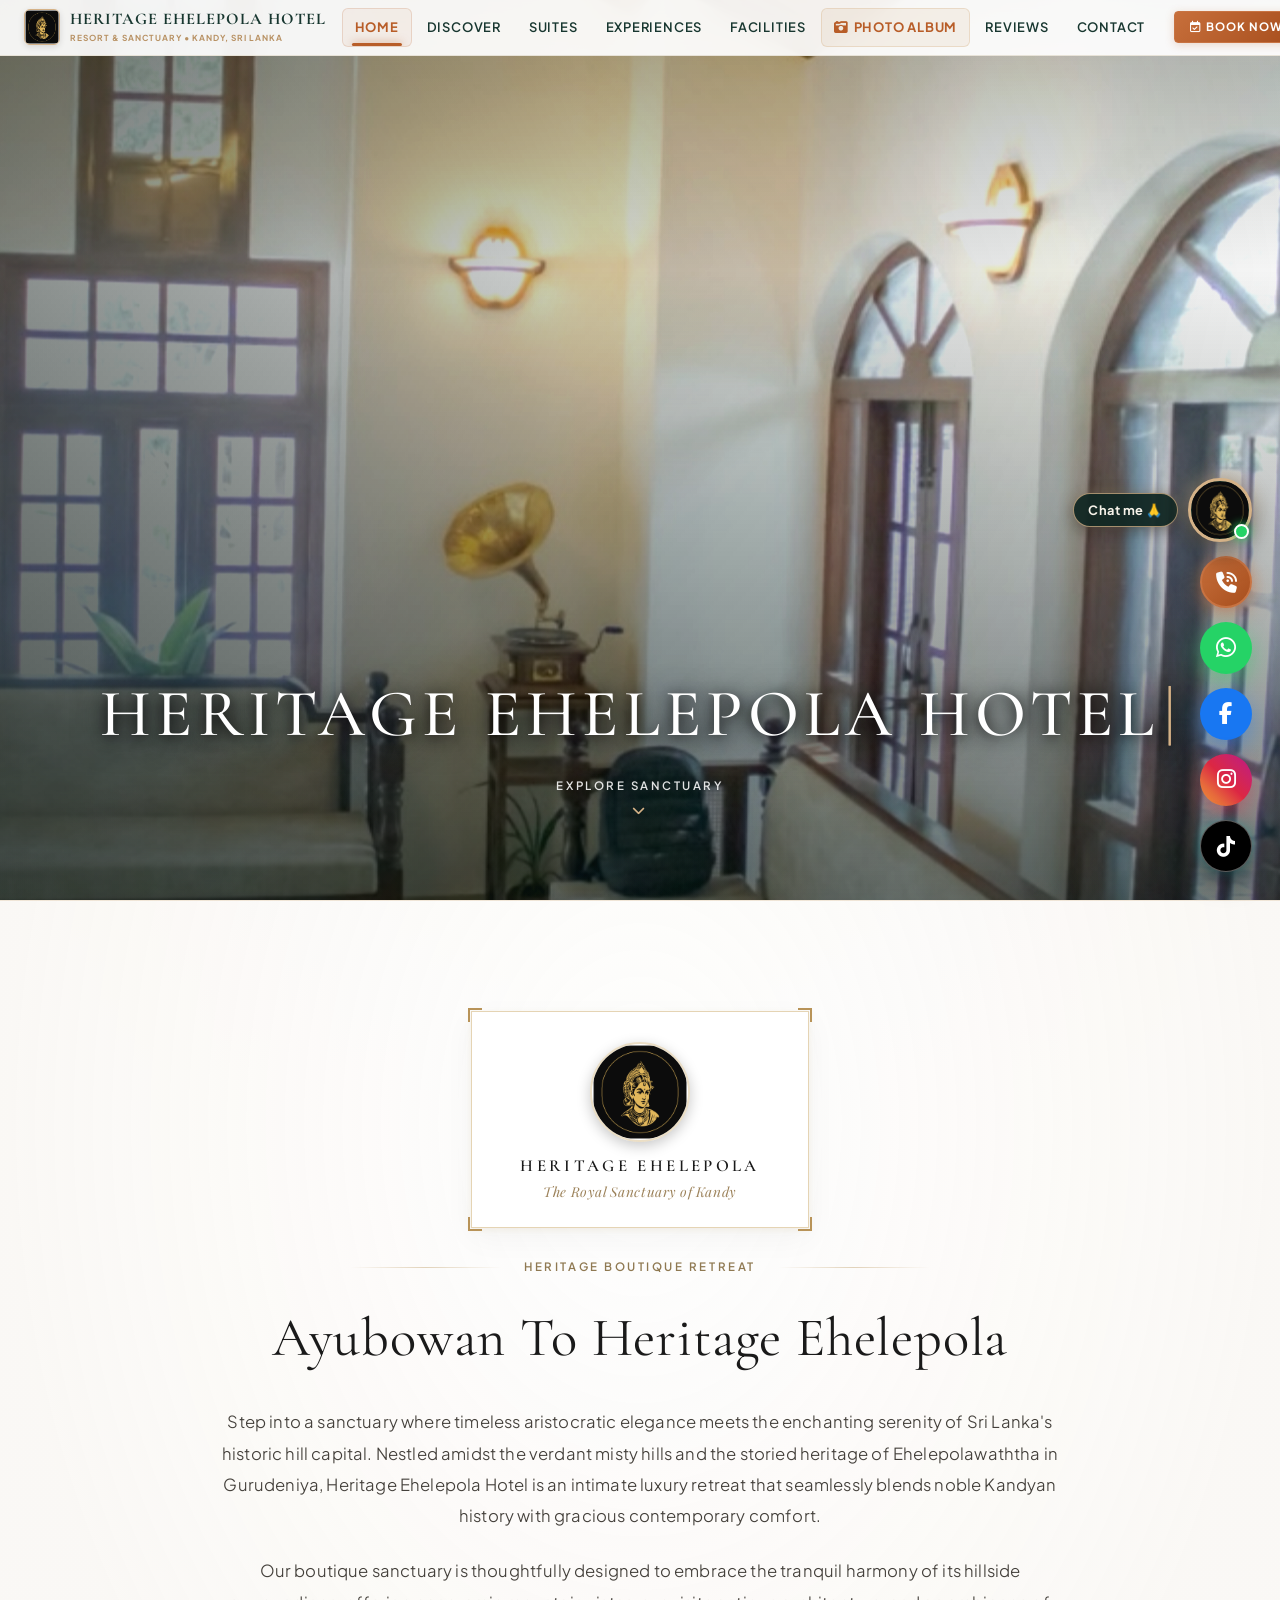
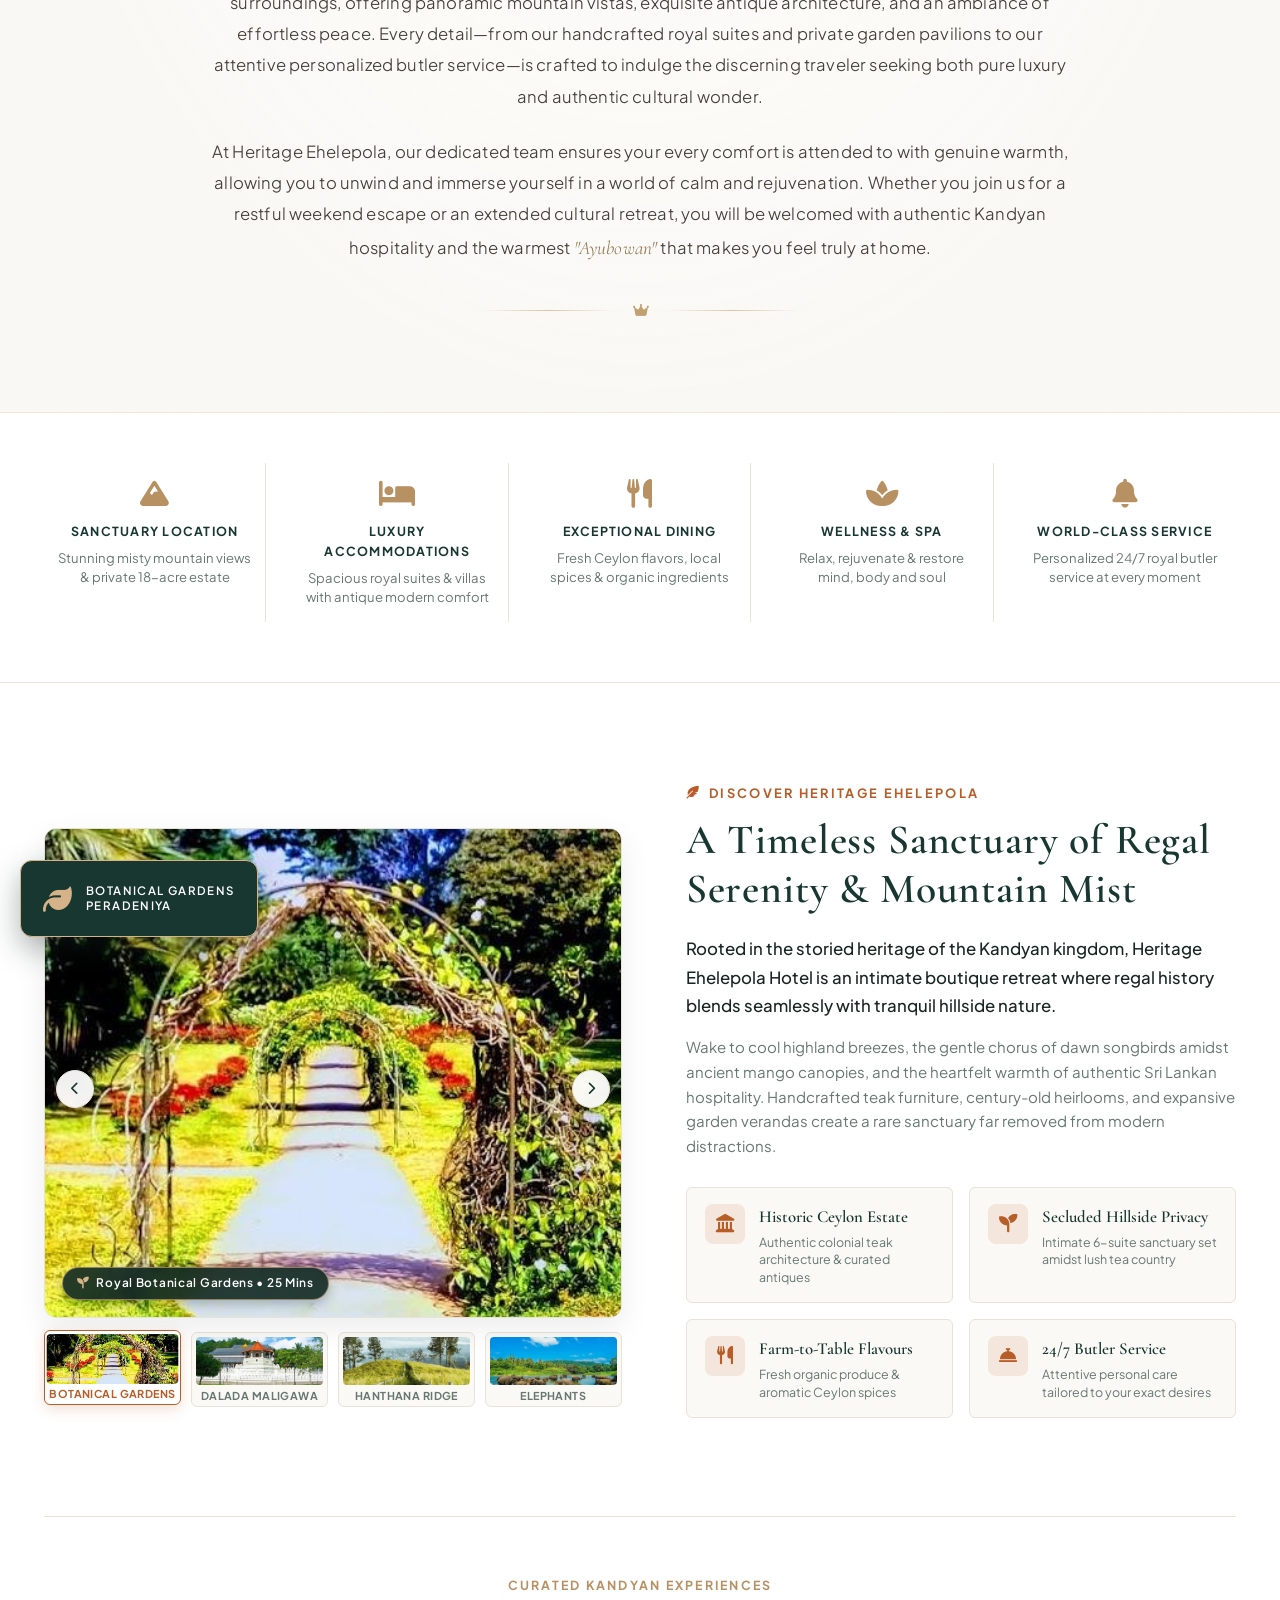
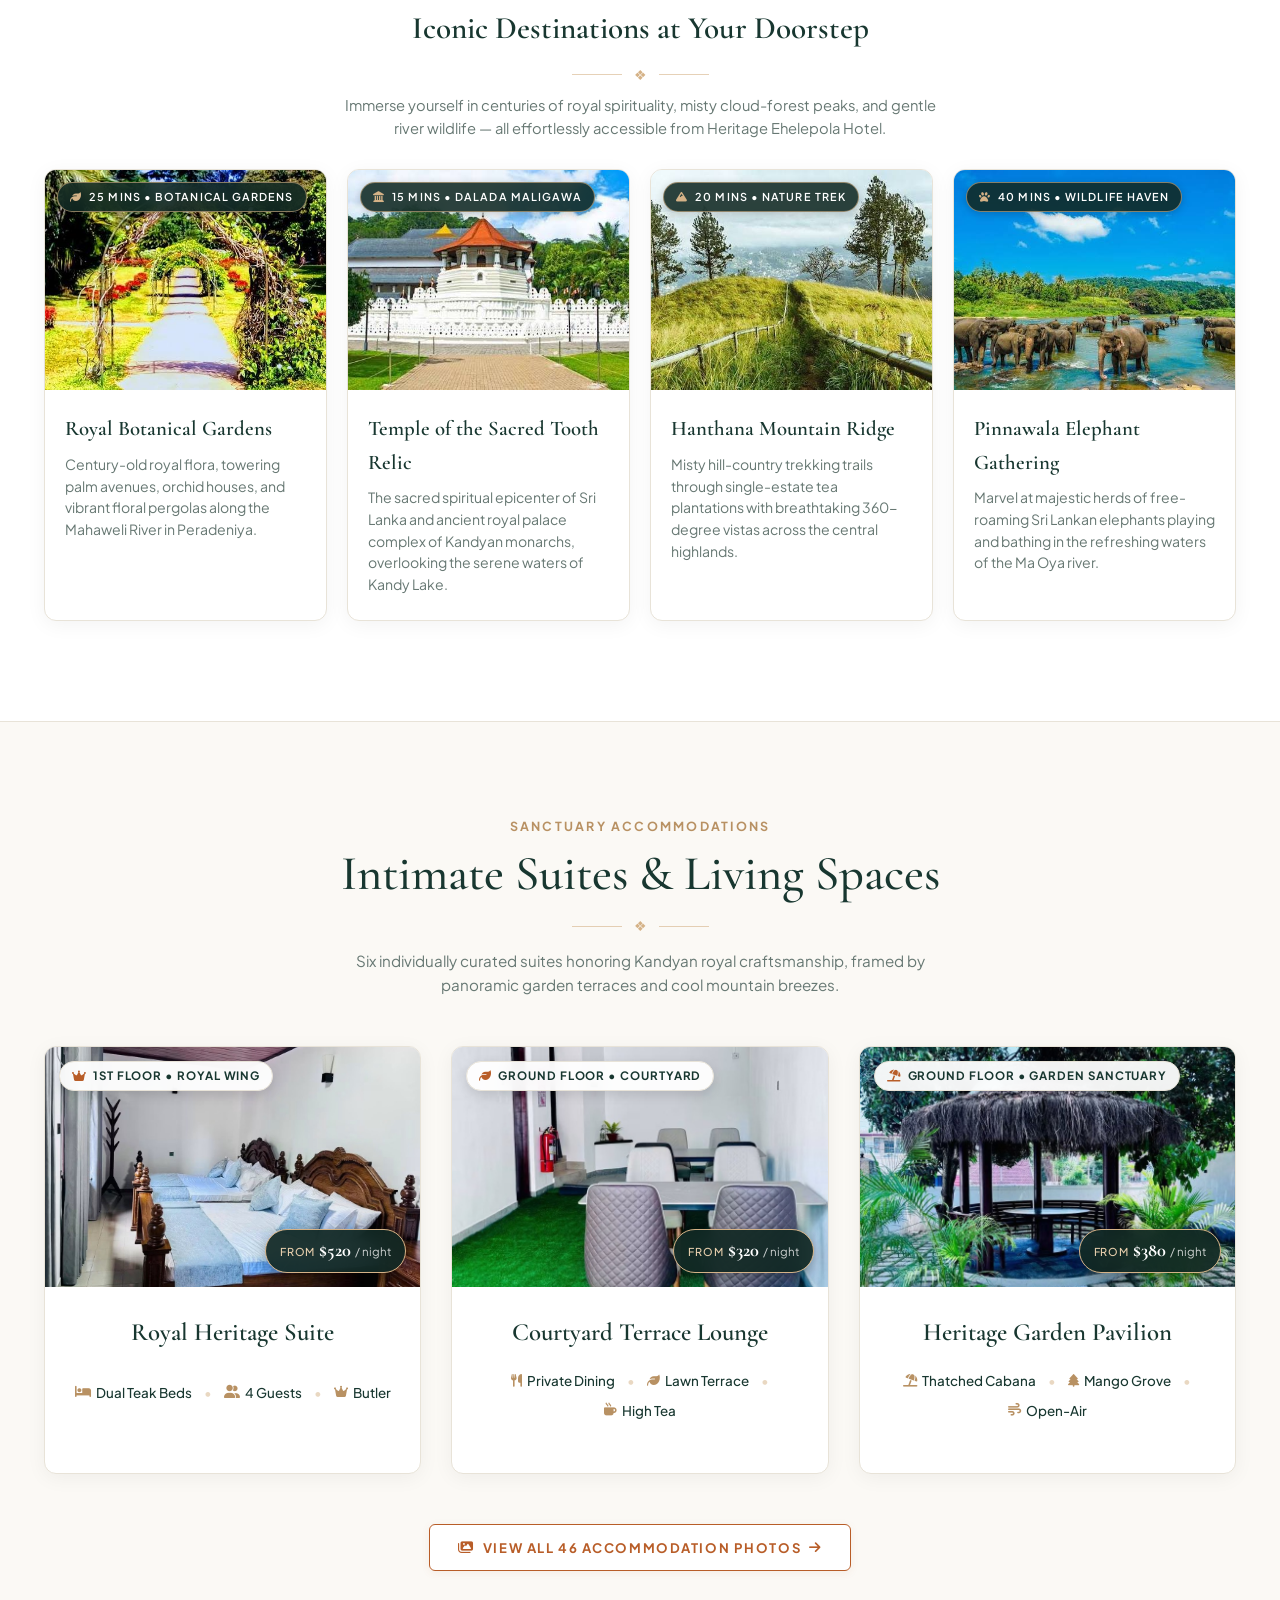
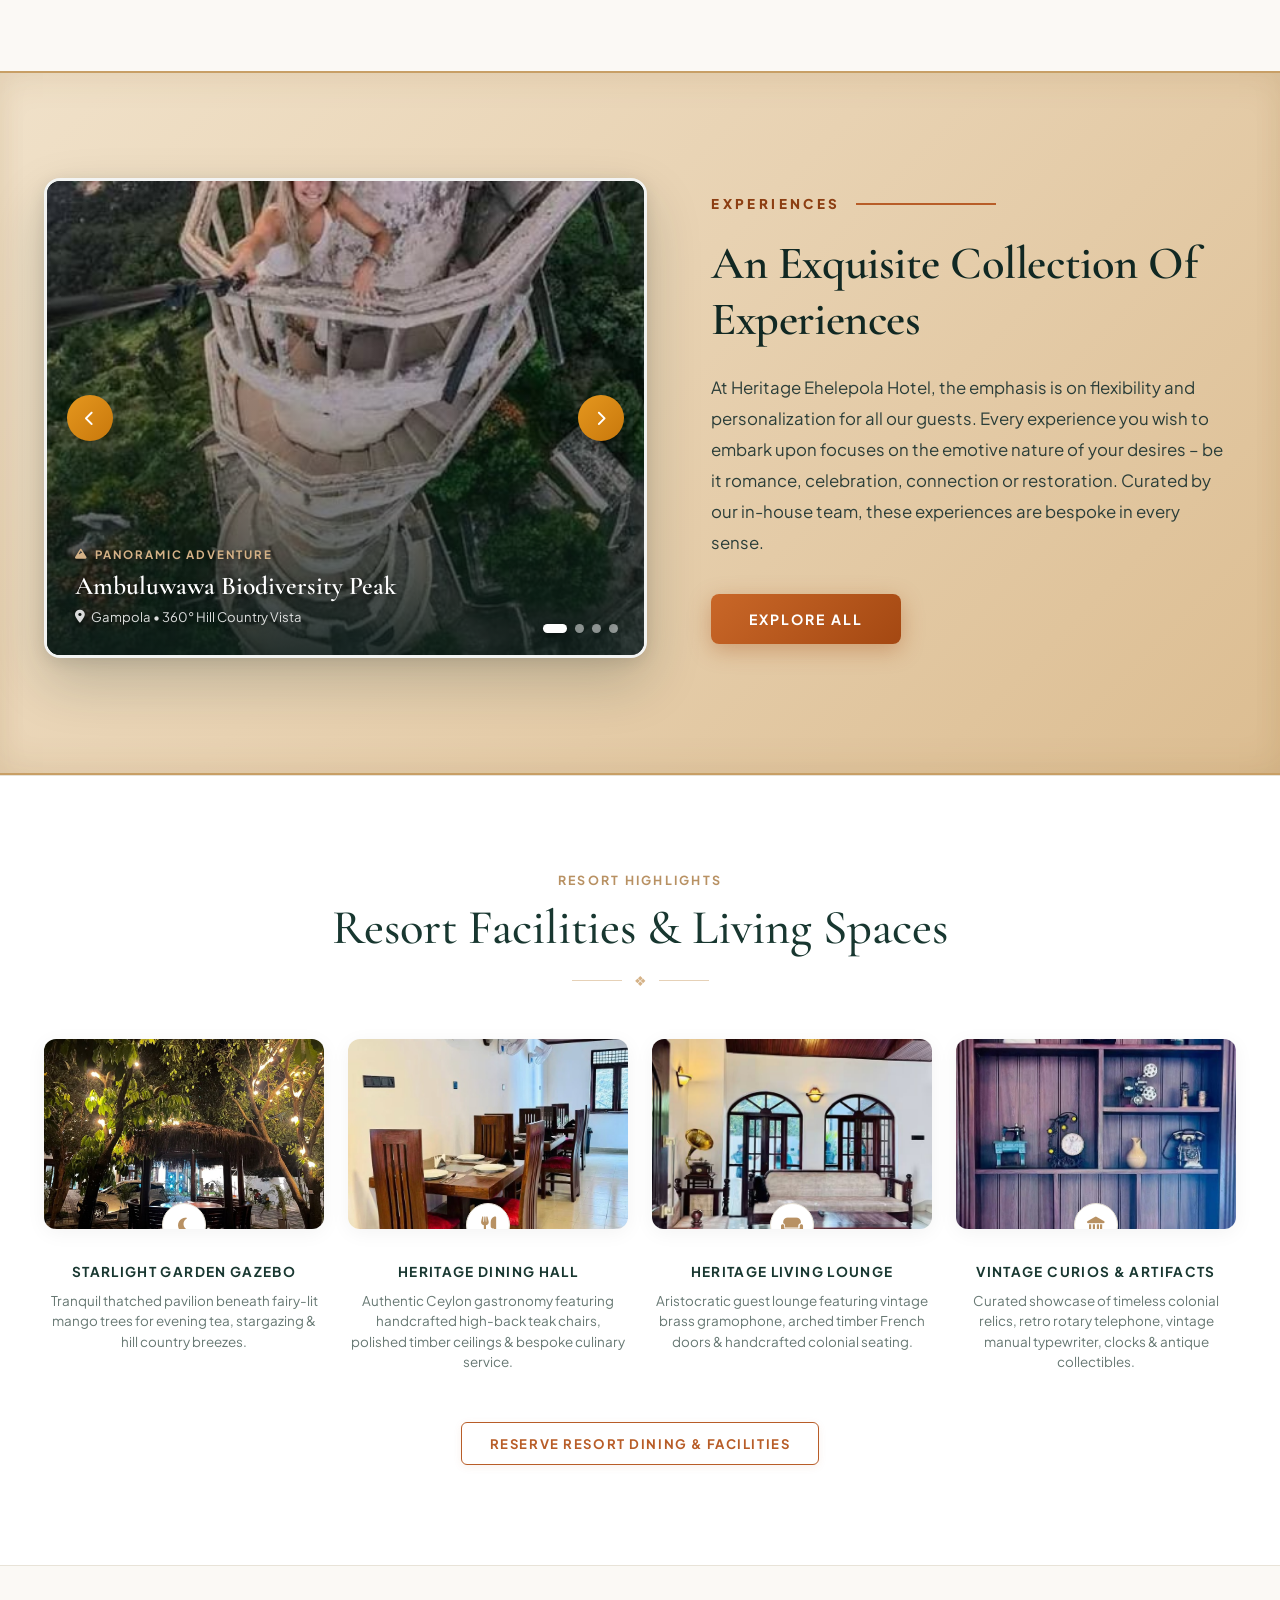
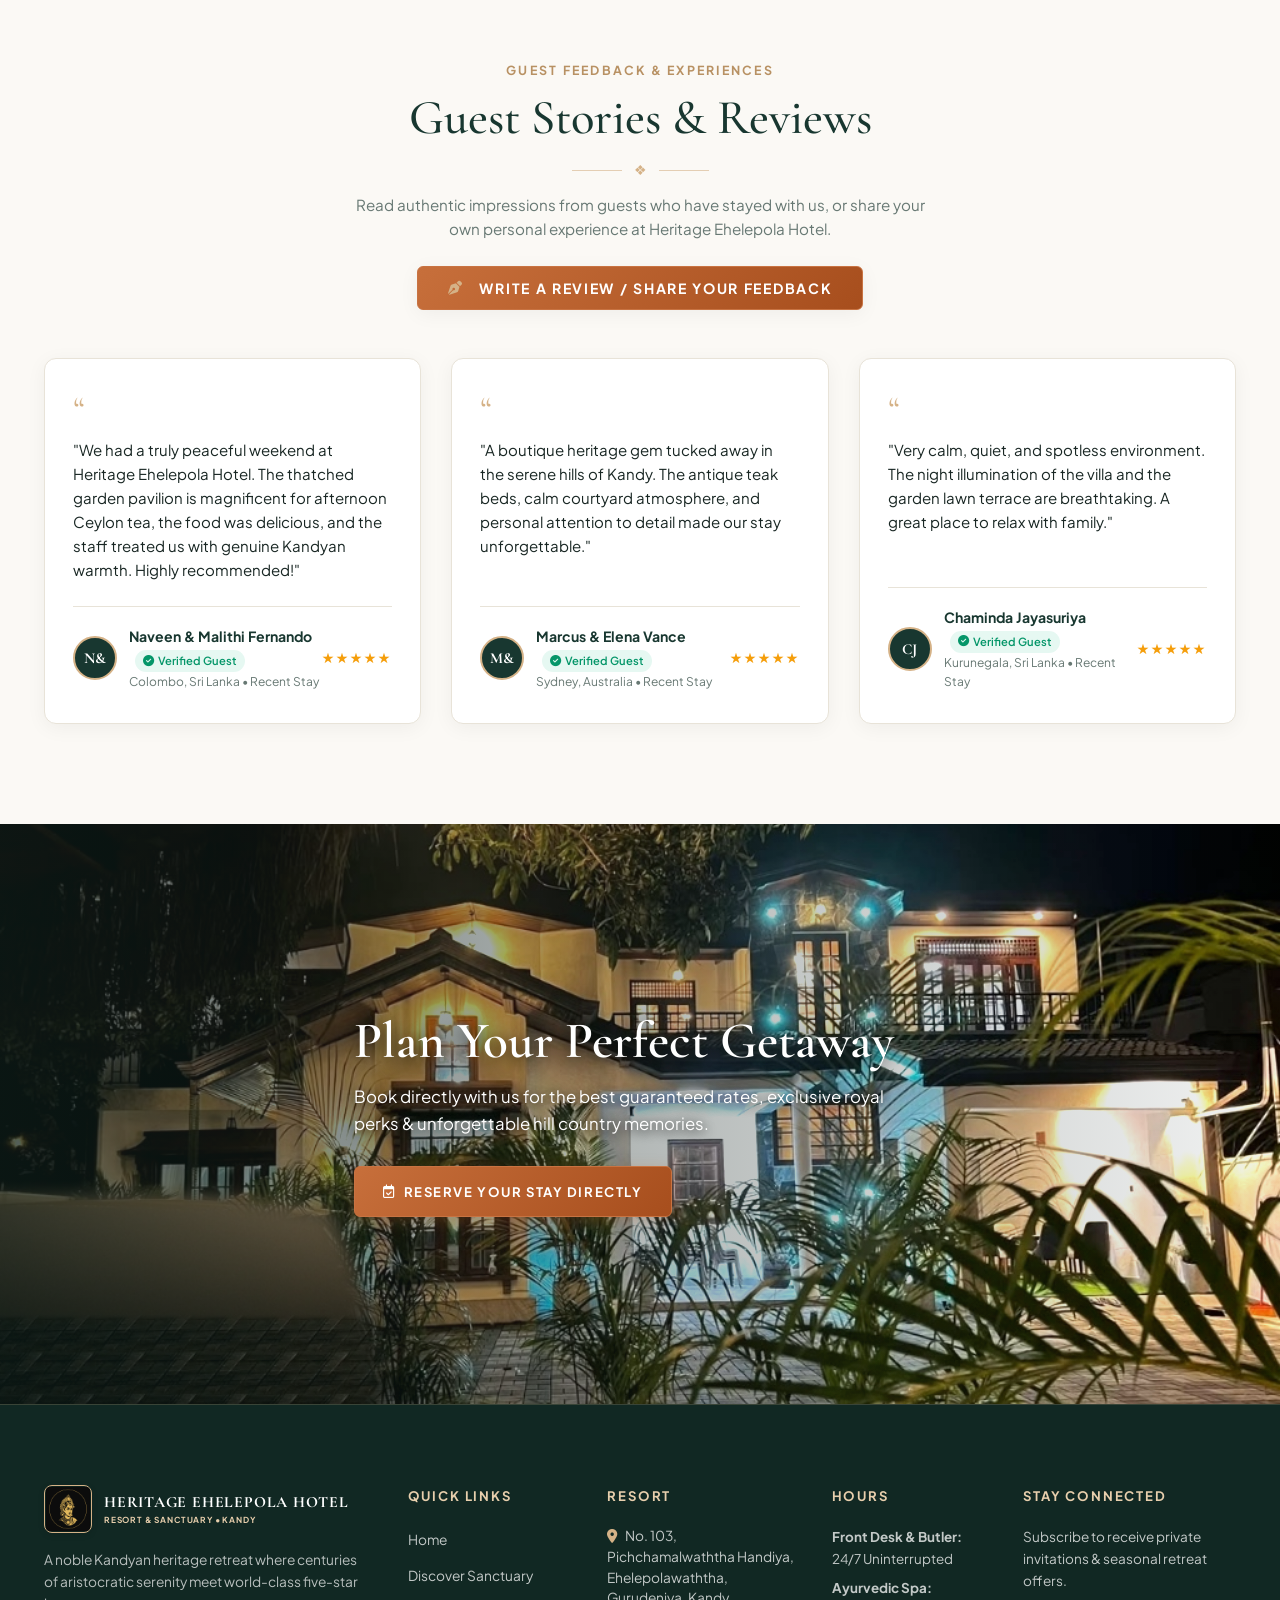
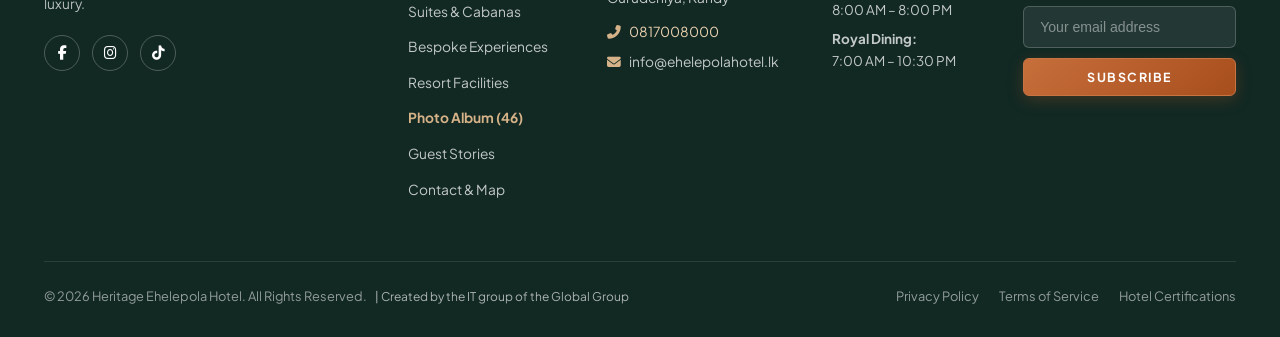
==== index.html @ f4ca3b65 "refactor(welcome): remove contact meta bar below logo frame for cleaner minimalist layout" ====
<!DOCTYPE html>
<html lang="en">

<head>
  <meta charset="UTF-8">
  <meta name="viewport" content="width=device-width, initial-scale=1.0">
  <title>Heritage Ehelepola Hotel | Sanctuary in Kandy, Sri Lanka</title>
  <meta name="description"
    content="Escape, relax, and recharge at Heritage Ehelepola Hotel in Kandy. Royal suites, Ayurvedic wellness spa, sunset infinity pool, and world-class Ceylon dining.">
  <meta name="keywords"
    content="Heritage Ehelepola Hotel, Ehelepola Hotel, Kandy luxury resort, Sri Lanka boutique resort, five-star hotel Kandy, Ayurveda resort">

  <!-- Open Graph / Meta -->
  <meta property="og:title" content="Heritage Ehelepola Hotel | Sanctuary in Kandy">
  <meta property="og:description"
    content="Your sanctuary paradise awaits at Heritage Ehelepola Hotel, Kandy. Luxury suites, sunset infinity pool, and unforgettable experiences.">
  <meta property="og:image" content="assets/images/hero_hotel_night.jpg">
  <meta property="og:type" content="website">

  <!-- Favicon -->
  <link rel="icon" type="image/png" href="assets/images/logo.png">
  <link rel="apple-touch-icon" href="assets/images/logo.png">

  <!-- Google Fonts -->
  <link rel="preconnect" href="https://fonts.googleapis.com">
  <link rel="preconnect" href="https://fonts.gstatic.com" crossorigin>
  <link href="https://fonts.googleapis.com/css2?family=Alex+Brush&family=Cinzel:wght@400;500;600;700&family=Cormorant+Garamond:ital,wght@0,300;0,400;0,500;0,600;0,700;1,300;1,400;1,500;1,600&family=Playfair+Display:ital,wght@0,400;0,600;1,400;1,600&family=Plus+Jakarta+Sans:wght@300;400;500;600;700&display=swap" rel="stylesheet">

  <!-- Font Awesome Icons -->
  <link rel="stylesheet" href="https://cdnjs.cloudflare.com/ajax/libs/font-awesome/6.5.1/css/all.min.css">

  <!-- Ocean Haven Template Stylesheet -->
  <link rel="stylesheet" href="assets/css/style-ocean.css?v=11.0">

  <!-- Structured Data JSON-LD for Luxury Resort -->
  <script type="application/ld+json">
  {
    "@context": "https://schema.org",
    "@type": "Resort",
    "name": "Heritage Ehelepola Hotel",
    "description": "An ultra-luxury boutique heritage hotel and sanctuary in Kandy, Sri Lanka.",
    "starRating": {
      "@type": "Rating",
      "ratingValue": "5"
    },
    "address": {
      "@type": "PostalAddress",
      "streetAddress": "No. 103, Pichchamalwaththa Handiya, Ehelepolawaththa, Gurudeniya",
      "addressLocality": "Kandy",
      "addressRegion": "Central Province",
      "addressCountry": "Sri Lanka"
    },
    "priceRange": "$$$$",
    "telephone": "0817008000",
    "url": "https://ehelepolahotel.lk"
  }
  </script>
</head>

<body>

  <!-- 1. Clean Top Header & Navigation -->
  <header class="haven-header">
    <div class="container-wide haven-nav-wrap">
      <a href="index.html" class="haven-logo">
        <img src="assets/images/logo.png" alt="Heritage Ehelepola Hotel Royal Logo" class="haven-logo-img">
        <div class="haven-logo-text">
          <span class="haven-brand-name">HERITAGE EHELEPOLA HOTEL</span>
          <span class="haven-brand-sub">RESORT & SANCTUARY • KANDY, SRI LANKA</span>
        </div>
      </a>


      <ul class="haven-nav-links" id="navLinks">
        <li><a href="#hero" class="haven-nav-link active">Home</a></li>
        <li><a href="#discover" class="haven-nav-link">Discover</a></li>
        <li><a href="#stay" class="haven-nav-link">Suites</a></li>
        <li><a href="#experiences" class="haven-nav-link">Experiences</a></li>
        <li><a href="#facilities" class="haven-nav-link">Facilities</a></li>
        <li><a href="album.html" class="haven-nav-link haven-nav-album"><i class="fas fa-camera-retro"></i><span>Photo Album</span></a></li>
        <li><a href="#reviews" class="haven-nav-link">Reviews</a></li>
        <li><a href="#contact" class="haven-nav-link">Contact</a></li>
      </ul>

      <div class="haven-header-actions">
        <!-- Book Now Button -->
        <a href="https://ehelepolahotel.lk/pms/book.html" target="_blank" rel="noopener noreferrer" class="btn-haven-dark haven-header-btn" title="Book Now - Official Online Reservation">
          <i class="far fa-calendar-check" style="font-size: 0.8rem;"></i>
          <span>BOOK NOW</span>
        </a>
        <!-- Mobile Menu Toggle -->
        <button class="haven-mobile-btn" id="mobileMenuBtn" aria-label="Toggle Menu">
          <i class="fas fa-bars"></i>
        </button>
      </div>
    </div>
  </header>

  <!-- 2. Hero Section: "Where Royal Heritage Meets Nature's Serenity" -->
  <section class="haven-hero" id="hero">
    <div class="haven-hero-bg" id="heroBgSlideshow">
      <!-- Slide 0: Night Facade & Bentley (Landscape) -->
      <div class="haven-hero-slide active" data-index="0">
        <img src="assets/images/hero_hotel_night.jpg" alt="Heritage Ehelepola Hotel Illuminated Night Facade & Bentley" class="hero-img-bentley">
      </div>
      <!-- Slide 1: Aristocratic Living Salon & Gramophone -->
      <div class="haven-hero-slide" data-index="1">
        <img src="assets/images/hero_living_salon_gramophone.jpg" alt="Aristocratic Living Salon with Antique Gramophone" class="hero-img-salon">
      </div>
      <!-- Slide 2: Royal Guest Register Book -->
      <div class="haven-hero-slide" data-index="2">
        <img src="assets/images/hero_guest_register_book.jpg" alt="Embossed Royal Guest Register Book with Heritage Emblem" class="hero-img-guestbook">
      </div>
      <!-- Slide 3: Illuminated Entrance Sign & Gate (Landscape) -->
      <div class="haven-hero-slide" data-index="3">
        <img src="assets/images/hero_heritage_sign_gate.jpg" alt="Illuminated Heritage Entrance Gate & Signboard" class="hero-img-gate">
      </div>
    </div>
    <div class="haven-hero-overlay"></div>

    <div class="container haven-hero-content natural-hero-container">
      <div class="natural-hero-wrap">
        <h1 class="natural-hero-brand" id="heroBrandTitle" style="font-size: clamp(2.4rem, 5.2vw, 4.4rem) !important; letter-spacing: 0.08em !important; text-align: center; margin: 0 auto; line-height: 1.2; width: 100%; max-width: 100%;">
          <span id="heroTypewriterText">HERITAGE EHELEPOLA HOTEL</span><span id="heroTypewriterCursor" class="hero-typewriter-cursor">|</span>
        </h1>
        <a href="#welcome" class="hero-scroll-cue" aria-label="Explore Heritage Ehelepola Hotel">
          <span>EXPLORE SANCTUARY</span>
          <i class="fas fa-chevron-down"></i>
        </a>
      </div>
    </div>
  </section>

  <!-- 3b. Ayubowan Welcome Section (Naturaliza-Inspired Grand Editorial) -->
  <section class="natural-ayubowan-section" id="welcome">
    <div class="container ayubowan-container">
      
      <!-- Top Luxury Crest Box with Corner Accents -->
      <div class="ayubowan-logo-frame">
        <span class="frame-corner corner-tl" aria-hidden="true"></span>
        <span class="frame-corner corner-tr" aria-hidden="true"></span>
        <span class="frame-corner corner-bl" aria-hidden="true"></span>
        <span class="frame-corner corner-br" aria-hidden="true"></span>
        
        <img src="assets/images/logo.png" alt="Heritage Ehelepola Hotel Royal Crest" class="ayubowan-frame-logo">
        <span class="ayubowan-frame-brand">HERITAGE EHELEPOLA</span>
        <span class="ayubowan-frame-tagline">The Royal Sanctuary of Kandy</span>
      </div>

      <!-- Category Ribbon with Fine Gold Rule -->
      <div class="ayubowan-category-divider">
        <span class="category-line" aria-hidden="true"></span>
        <span class="category-tag">HERITAGE BOUTIQUE RETREAT</span>
        <span class="category-line" aria-hidden="true"></span>
      </div>

      <!-- Main Headline -->
      <h2 class="ayubowan-heading">Ayubowan To Heritage Ehelepola</h2>

      <!-- Narrative Body Copy -->
      <div class="ayubowan-narrative">
        <p>
          Step into a sanctuary where timeless aristocratic elegance meets the enchanting serenity of Sri Lanka's historic hill capital. Nestled amidst the verdant misty hills and the storied heritage of Ehelepolawaththa in Gurudeniya, Heritage Ehelepola Hotel is an intimate luxury retreat that seamlessly blends noble Kandyan history with gracious contemporary comfort.
        </p>
        <p>
          Our boutique sanctuary is thoughtfully designed to embrace the tranquil harmony of its hillside surroundings, offering panoramic mountain vistas, exquisite antique architecture, and an ambiance of effortless peace. Every detail—from our handcrafted royal suites and private garden pavilions to our attentive personalized butler service—is crafted to indulge the discerning traveler seeking both pure luxury and authentic cultural wonder.
        </p>
        <p>
          At Heritage Ehelepola, our dedicated team ensures your every comfort is attended to with genuine warmth, allowing you to unwind and immerse yourself in a world of calm and rejuvenation. Whether you join us for a restful weekend escape or an extended cultural retreat, you will be welcomed with authentic Kandyan hospitality and the warmest <em>"Ayubowan"</em> that makes you feel truly at home.
        </p>
      </div>

      <!-- Subtle Bottom Golden Flourish -->
      <div class="ayubowan-bottom-flourish" aria-hidden="true">
        <span class="flourish-line"></span>
        <i class="fas fa-crown flourish-icon"></i>
        <span class="flourish-line"></span>
      </div>

    </div>
  </section>

  <!-- 4. 5-Pillar Feature Bar (Icon band below full-screen hero) -->
  <section class="haven-pillars-section" id="explorePillars">
    <div class="container">
      <div class="haven-pillars-grid">
        <!-- Pillar 1 -->
        <div class="haven-pillar-item">
          <i class="fas fa-mountain haven-pillar-icon"></i>
          <h4 class="haven-pillar-title">SANCTUARY LOCATION</h4>
          <p class="haven-pillar-desc">Stunning misty mountain views & private 18-acre estate</p>
        </div>

        <!-- Pillar 2 -->
        <div class="haven-pillar-item">
          <i class="fas fa-bed haven-pillar-icon"></i>
          <h4 class="haven-pillar-title">LUXURY ACCOMMODATIONS</h4>
          <p class="haven-pillar-desc">Spacious royal suites & villas with antique modern comfort</p>
        </div>

        <!-- Pillar 3 -->
        <div class="haven-pillar-item">
          <i class="fas fa-utensils haven-pillar-icon"></i>
          <h4 class="haven-pillar-title">EXCEPTIONAL DINING</h4>
          <p class="haven-pillar-desc">Fresh Ceylon flavors, local spices & organic ingredients</p>
        </div>

        <!-- Pillar 4 -->
        <div class="haven-pillar-item">
          <i class="fas fa-spa haven-pillar-icon"></i>
          <h4 class="haven-pillar-title">WELLNESS & SPA</h4>
          <p class="haven-pillar-desc">Relax, rejuvenate & restore mind, body and soul</p>
        </div>

        <!-- Pillar 5 -->
        <div class="haven-pillar-item">
          <i class="fas fa-bell haven-pillar-icon"></i>
          <h4 class="haven-pillar-title">WORLD-CLASS SERVICE</h4>
          <p class="haven-pillar-desc">Personalized 24/7 royal butler service at every moment</p>
        </div>
      </div>
    </div>
  </section>

  <!-- 5. Discover Sanctuary Editorial Section (Naturaliza Inspired) -->
  <section class="haven-discover-section" id="discover">
    <div class="container">
      <div class="discover-grid">
        <!-- Visuals Column with Interactive Multi-Photo Showcase -->
        <div class="discover-visuals" id="discoverVisualsGallery">
          <!-- Slide 0: Royal Botanical Gardens Peradeniya -->
          <div class="discover-slide active" data-slide-index="0">
            <img src="assets/images/peradeniya_botanical_gardens.jpg" alt="Royal Botanical Gardens Peradeniya Flower Arches" class="discover-img-main">
            <div class="discover-badge-float">
              <span class="badge-number"><i class="fas fa-leaf" style="font-size: 1.8rem; color: var(--sand-primary);"></i></span>
              <span class="badge-text">Botanical Gardens<br>Peradeniya</span>
            </div>
            <div class="discover-slide-caption">
              <i class="fas fa-seedling" style="color: var(--sand-primary); margin-right: 4px;"></i> Royal Botanical Gardens • 25 Mins
            </div>
          </div>

          <!-- Slide 1: Temple of the Sacred Tooth Relic -->
          <div class="discover-slide" data-slide-index="1">
            <img src="assets/images/kandy_temple_tooth_relic.jpg" alt="Temple of the Sacred Tooth Relic (Sri Dalada Maligawa)" class="discover-img-main">
            <div class="discover-badge-float">
              <span class="badge-number"><i class="fas fa-landmark" style="font-size: 1.8rem; color: var(--sand-primary);"></i></span>
              <span class="badge-text">Royal Heritage<br>Dalada Maligawa</span>
            </div>
            <div class="discover-slide-caption">
              <i class="fas fa-map-marker-alt" style="color: var(--sand-primary); margin-right: 4px;"></i> Sri Dalada Maligawa • 15 Mins
            </div>
          </div>

          <!-- Slide 2: Hanthana Mountain Misty Trails -->
          <div class="discover-slide" data-slide-index="2">
            <img src="assets/images/hanthana_mountain_misty_trails.jpg" alt="Hanthana Mountain Misty Tea Trails" class="discover-img-main">
            <div class="discover-badge-float">
              <span class="badge-number"><i class="fas fa-mountain" style="font-size: 1.8rem; color: var(--sand-primary);"></i></span>
              <span class="badge-text">Cloud Ridge Trek<br>Hanthana Peaks</span>
            </div>
            <div class="discover-slide-caption">
              <i class="fas fa-hiking" style="color: var(--sand-primary); margin-right: 4px;"></i> Hanthana Mountain Ridge • 20 Mins
            </div>
          </div>

          <!-- Slide 3: Pinnawala Elephant River Gathering -->
          <div class="discover-slide" data-slide-index="3">
            <img src="assets/images/pinnawala_elephant_sanctuary.jpg" alt="Pinnawala Elephant Sanctuary River Gathering" class="discover-img-main">
            <div class="discover-badge-float">
              <span class="badge-number"><i class="fas fa-paw" style="font-size: 1.8rem; color: var(--sand-primary);"></i></span>
              <span class="badge-text">Wildlife Wonder<br>River Gathering</span>
            </div>
            <div class="discover-slide-caption">
              <i class="fas fa-water" style="color: var(--sand-primary); margin-right: 4px;"></i> Pinnawala Elephants • 40 Mins
            </div>
          </div>

          <!-- Navigation Arrow Controls -->
          <button type="button" class="discover-nav-btn discover-prev" id="discoverPrevBtn" aria-label="Previous Photo"><i class="fas fa-chevron-left"></i></button>
          <button type="button" class="discover-nav-btn discover-next" id="discoverNextBtn" aria-label="Next Photo"><i class="fas fa-chevron-right"></i></button>

          <!-- 4 Thumbnail Switcher Selector Buttons -->
          <div class="discover-thumbnails-row">
            <button type="button" class="discover-thumb-btn active" data-target-slide="0">
              <img src="assets/images/peradeniya_botanical_gardens.jpg" alt="Royal Botanical Gardens Peradeniya">
              <span>Botanical Gardens</span>
            </button>
            <button type="button" class="discover-thumb-btn" data-target-slide="1">
              <img src="assets/images/kandy_temple_tooth_relic.jpg" alt="Temple of the Tooth">
              <span>Dalada Maligawa</span>
            </button>
            <button type="button" class="discover-thumb-btn" data-target-slide="2">
              <img src="assets/images/hanthana_mountain_misty_trails.jpg" alt="Hanthana Mountain Ridge">
              <span>Hanthana Ridge</span>
            </button>
            <button type="button" class="discover-thumb-btn" data-target-slide="3">
              <img src="assets/images/pinnawala_elephant_sanctuary.jpg" alt="Pinnawala Elephants">
              <span>Elephants</span>
            </button>
          </div>
        </div>

        <!-- Editorial Story Content Column -->
        <div class="discover-content">
          <span class="discover-tag"><i class="fas fa-feather-alt"></i> DISCOVER HERITAGE EHELEPOLA</span>
          <h2 class="discover-title">A Timeless Sanctuary of Regal Serenity &amp; Mountain Mist</h2>
          <p class="discover-lead">
            Rooted in the storied heritage of the Kandyan kingdom, Heritage Ehelepola Hotel is an intimate boutique retreat where regal history blends seamlessly with tranquil hillside nature.
          </p>
          <p class="discover-p">
            Wake to cool highland breezes, the gentle chorus of dawn songbirds amidst ancient mango canopies, and the heartfelt warmth of authentic Sri Lankan hospitality. Handcrafted teak furniture, century-old heirlooms, and expansive garden verandas create a rare sanctuary far removed from modern distractions.
          </p>

          <div class="discover-highlights-grid">
            <div class="discover-highlight-item">
              <div class="highlight-icon"><i class="fas fa-landmark"></i></div>
              <div class="highlight-text">
                <h5>Historic Ceylon Estate</h5>
                <p>Authentic colonial teak architecture &amp; curated antiques</p>
              </div>
            </div>
            <div class="discover-highlight-item">
              <div class="highlight-icon"><i class="fas fa-seedling"></i></div>
              <div class="highlight-text">
                <h5>Secluded Hillside Privacy</h5>
                <p>Intimate 6-suite sanctuary set amidst lush tea country</p>
              </div>
            </div>
            <div class="discover-highlight-item">
              <div class="highlight-icon"><i class="fas fa-utensils"></i></div>
              <div class="highlight-text">
                <h5>Farm-to-Table Flavours</h5>
                <p>Fresh organic produce &amp; aromatic Ceylon spices</p>
              </div>
            </div>
            <div class="discover-highlight-item">
              <div class="highlight-icon"><i class="fas fa-concierge-bell"></i></div>
              <div class="highlight-text">
                <h5>24/7 Butler Service</h5>
                <p>Attentive personal care tailored to your exact desires</p>
              </div>
            </div>
          </div>
        </div>
      </div>

      <!-- Curated Kandyan Excursions & Heritage Trails Strip -->
      <div class="discover-excursions-wrap">
        <div class="section-heading-center" style="margin-bottom: 30px;">
          <span class="section-tag">CURATED KANDYAN EXPERIENCES</span>
          <h3 style="font-family: var(--font-serif); font-size: 1.95rem; color: var(--pine-primary); font-weight: 600;">Iconic Destinations at Your Doorstep</h3>
          <div class="section-divider">❖</div>
          <p style="max-width: 600px; margin: 8px auto 0; font-size: 0.92rem; color: var(--text-muted); line-height: 1.55;">
            Immerse yourself in centuries of royal spirituality, misty cloud-forest peaks, and gentle river wildlife — all effortlessly accessible from Heritage Ehelepola Hotel.
          </p>
        </div>

        <div class="discover-excursions-grid">
          <!-- Excursion 0: Botanical Gardens -->
          <div class="excursion-card">
            <div class="excursion-card-img">
              <img src="assets/images/peradeniya_botanical_gardens.jpg" alt="Royal Botanical Gardens Peradeniya Flower Arches">
              <span class="excursion-pill"><i class="fas fa-leaf"></i> 25 MINS • BOTANICAL GARDENS</span>
            </div>
            <div class="excursion-card-body">
              <h4>Royal Botanical Gardens</h4>
              <p>Century-old royal flora, towering palm avenues, orchid houses, and vibrant floral pergolas along the Mahaweli River in Peradeniya.</p>
            </div>
          </div>

          <!-- Excursion 1: Dalada Maligawa -->
          <div class="excursion-card">
            <div class="excursion-card-img">
              <img src="assets/images/kandy_temple_tooth_relic.jpg" alt="Temple of the Sacred Tooth Relic (Sri Dalada Maligawa)">
              <span class="excursion-pill"><i class="fas fa-landmark"></i> 15 MINS • DALADA MALIGAWA</span>
            </div>
            <div class="excursion-card-body">
              <h4>Temple of the Sacred Tooth Relic</h4>
              <p>The sacred spiritual epicenter of Sri Lanka and ancient royal palace complex of Kandyan monarchs, overlooking the serene waters of Kandy Lake.</p>
            </div>
          </div>

          <!-- Excursion 2: Hanthana Mountain Range -->
          <div class="excursion-card">
            <div class="excursion-card-img">
              <img src="assets/images/hanthana_mountain_misty_trails.jpg" alt="Hanthana Mountain Misty Ridge Trek">
              <span class="excursion-pill"><i class="fas fa-mountain"></i> 20 MINS • NATURE TREK</span>
            </div>
            <div class="excursion-card-body">
              <h4>Hanthana Mountain Ridge</h4>
              <p>Misty hill-country trekking trails through single-estate tea plantations with breathtaking 360-degree vistas across the central highlands.</p>
            </div>
          </div>

          <!-- Excursion 3: Pinnawala Elephant Sanctuary -->
          <div class="excursion-card">
            <div class="excursion-card-img">
              <img src="assets/images/pinnawala_elephant_sanctuary.jpg" alt="Pinnawala Elephant Sanctuary River Gathering">
              <span class="excursion-pill"><i class="fas fa-paw"></i> 40 MINS • WILDLIFE HAVEN</span>
            </div>
            <div class="excursion-card-body">
              <h4>Pinnawala Elephant Gathering</h4>
              <p>Marvel at majestic herds of free-roaming Sri Lankan elephants playing and bathing in the refreshing waters of the Ma Oya river.</p>
            </div>
          </div>
        </div>
      </div>
    </div>
  </section>

  <!-- 6. Accommodations Section: "Intimate Suites & Living Spaces" -->
  <section class="haven-rooms-section" id="stay">
    <div class="container">
      <div class="section-heading-center">
        <span class="section-tag">SANCTUARY ACCOMMODATIONS</span>
        <h2 class="section-title-haven">Intimate Suites &amp; Living Spaces</h2>
        <div class="section-divider">❖</div>
        <p style="max-width: 640px; margin: 12px auto 0; font-size: 0.95rem; color: var(--text-muted); line-height: 1.6;">
          Six individually curated suites honoring Kandyan royal craftsmanship, framed by panoramic garden terraces and cool mountain breezes.
        </p>
      </div>

      <div class="haven-rooms-grid">
        <!-- Card 1: Royal Suite -->
        <div class="haven-room-card view-suite-details" data-suite="royal-heritage" style="cursor: pointer;" title="Click to view suite details">
          <div class="haven-room-img-wrap">
            <img src="assets/images/royal_suite_real.jpg" alt="The Royal Ehelepola Heritage Suite">
            <span class="haven-room-floor-tag"><i class="fas fa-crown"></i> 1st Floor • Royal Wing</span>
            <div class="haven-room-price-badge"><span>From</span> $520 <em>/ night</em></div>
          </div>
          <div class="haven-room-body">
            <h3 class="haven-room-title">Royal Heritage Suite</h3>
            <div class="haven-room-meta">
              <span><i class="fas fa-bed"></i> Dual Teak Beds</span>
              <span class="meta-dot">•</span>
              <span><i class="fas fa-user-friends"></i> 4 Guests</span>
              <span class="meta-dot">•</span>
              <span><i class="fas fa-crown"></i> Butler</span>
            </div>
          </div>
        </div>

        <!-- Card 2: Courtyard Terrace Dining Lounge -->
        <div class="haven-room-card view-suite-details" data-suite="terrace-lounge" style="cursor: pointer;" title="Click to view lounge details">
          <div class="haven-room-img-wrap">
            <img src="assets/images/terrace_dining_lounge.jpg" alt="Courtyard Terrace Dining Lounge" style="object-position: center 58%;">
            <span class="haven-room-floor-tag"><i class="fas fa-leaf"></i> Ground Floor • Courtyard</span>
            <div class="haven-room-price-badge"><span>From</span> $320 <em>/ night</em></div>
          </div>
          <div class="haven-room-body">
            <h3 class="haven-room-title">Courtyard Terrace Lounge</h3>
            <div class="haven-room-meta">
              <span><i class="fas fa-utensils"></i> Private Dining</span>
              <span class="meta-dot">•</span>
              <span><i class="fas fa-leaf"></i> Lawn Terrace</span>
              <span class="meta-dot">•</span>
              <span><i class="fas fa-mug-hot"></i> High Tea</span>
            </div>
          </div>
        </div>

        <!-- Card 3: Heritage Garden Pavilion -->
        <div class="haven-room-card view-suite-details" data-suite="garden-pavilion" style="cursor: pointer;" title="Click to view pavilion details">
          <div class="haven-room-img-wrap">
            <img src="assets/images/garden_gazebo_pavilion.jpg" alt="Heritage Garden Pavilion & Cabana" style="object-position: center 42%;">
            <span class="haven-room-floor-tag"><i class="fas fa-umbrella-beach"></i> Ground Floor • Garden Sanctuary</span>
            <div class="haven-room-price-badge"><span>From</span> $380 <em>/ night</em></div>
          </div>
          <div class="haven-room-body">
            <h3 class="haven-room-title">Heritage Garden Pavilion</h3>
            <div class="haven-room-meta">
              <span><i class="fas fa-umbrella-beach"></i> Thatched Cabana</span>
              <span class="meta-dot">•</span>
              <span><i class="fas fa-tree"></i> Mango Grove</span>
              <span class="meta-dot">•</span>
              <span><i class="fas fa-wind"></i> Open-Air</span>
            </div>
          </div>
        </div>
      </div>

      <div style="text-align: center;">
        <a href="album.html" class="btn-haven-outline">
          <i class="fas fa-images"></i>
          <span>VIEW ALL 46 ACCOMMODATION PHOTOS</span>
          <i class="fas fa-arrow-right"></i>
        </a>
      </div>
    </div>
  </section>

  <!-- 7. An Exquisite Collection Of Experiences (Naturaliza Collection Module) -->
  <section class="haven-experiences-section" id="experiences">
    <div class="container">
      <div class="haven-experiences-grid">
        <!-- Left: Carousel Slider with user authentic photos -->
        <div class="haven-exp-slider-wrap" id="expSliderWrap">
          <div class="haven-exp-slider" id="expSlider">
            <!-- Slide 0: Ambuluwawa Tower -->
            <div class="haven-exp-slide active" data-index="0" data-title="Ambuluwawa Biodiversity Peak" data-tag="PANORAMIC ADVENTURE" data-location="Gampola • 360° Hill Country Vista">
              <img src="assets/images/exp_ambuluwawa_tower.jpg" alt="Ambuluwawa Biodiversity Complex &amp; Spiral Peak Climb" class="haven-exp-slide-img" style="object-position: center 30%;">
              <div class="haven-exp-slide-overlay"></div>
              <div class="haven-exp-slide-caption">
                <span class="exp-caption-tag"><i class="fas fa-mountain"></i> PANORAMIC ADVENTURE</span>
                <h3 class="exp-caption-title">Ambuluwawa Biodiversity Peak</h3>
                <span class="exp-caption-loc"><i class="fas fa-map-marker-alt"></i> Gampola • 360° Hill Country Vista</span>
              </div>
            </div>

            <!-- Slide 1: Embekke Wood Carving -->
            <div class="haven-exp-slide" data-index="1" data-title="14th-Century Embekke Wood Carvings" data-tag="ROYAL CULTURAL HERITAGE" data-location="Medawala • Historic Kandyan Woodcraft">
              <img src="assets/images/exp_embekke_woodcarving.jpg" alt="14th-Century Embekke Devalaya Wood Carvings" class="haven-exp-slide-img" style="object-position: center 40%;">
              <div class="haven-exp-slide-overlay"></div>
              <div class="haven-exp-slide-caption">
                <span class="exp-caption-tag"><i class="fas fa-gem"></i> ROYAL CULTURAL HERITAGE</span>
                <h3 class="exp-caption-title">14th-Century Embekke Carvings</h3>
                <span class="exp-caption-loc"><i class="fas fa-map-marker-alt"></i> Medawala • Historic Kandyan Woodcraft</span>
              </div>
            </div>

            <!-- Slide 2: Scenic Highland Blue Train -->
            <div class="haven-exp-slide" data-index="2" data-title="Iconic Ceylon Highland Rail Odyssey" data-tag="SCENIC HIGHLAND RAILWAY" data-location="Central Highlands • Misty Tea Viaducts">
              <img src="assets/images/exp_ceylon_blue_train.jpg" alt="Iconic Ceylon Scenic Highland Train Odyssey" class="haven-exp-slide-img" style="object-position: center 30%;">
              <div class="haven-exp-slide-overlay"></div>
              <div class="haven-exp-slide-caption">
                <span class="exp-caption-tag"><i class="fas fa-train"></i> HIGHLAND RAILWAY</span>
                <h3 class="exp-caption-title">Iconic Ceylon Blue Train Odyssey</h3>
                <span class="exp-caption-loc"><i class="fas fa-map-marker-alt"></i> Central Highlands • Misty Tea Viaducts</span>
              </div>
            </div>

            <!-- Slide 3: Sacred Hillside Temples & Stupa -->
            <div class="haven-exp-slide" data-index="3" data-title="Sacred Hillside Temples &amp; Stupas" data-tag="SPIRITUAL SERENITY" data-location="Kandy Valley • Sunset Mountain Retreat">
              <img src="assets/images/exp_sacred_temple_stupa.jpg" alt="Sacred Hillside Temples &amp; Spiritual Sanctuaries" class="haven-exp-slide-img" style="object-position: center 40%;">
              <div class="haven-exp-slide-overlay"></div>
              <div class="haven-exp-slide-caption">
                <span class="exp-caption-tag"><i class="fas fa-dharmachakra"></i> SPIRITUAL SERENITY</span>
                <h3 class="exp-caption-title">Sacred Hillside White Stupa</h3>
                <span class="exp-caption-loc"><i class="fas fa-map-marker-alt"></i> Kandy Valley • Sunset Mountain Retreat</span>
              </div>
            </div>
          </div>

          <!-- Circular Amber Nav Arrows (Exact Naturaliza Style) -->
          <button type="button" class="exp-slider-nav-btn exp-prev-btn" id="expPrevBtn" aria-label="Previous Experience">
            <i class="fas fa-chevron-left"></i>
          </button>
          <button type="button" class="exp-slider-nav-btn exp-next-btn" id="expNextBtn" aria-label="Next Experience">
            <i class="fas fa-chevron-right"></i>
          </button>

          <!-- Pagination Dots (Exact Naturaliza Style) -->
          <div class="exp-slider-dots" id="expSliderDots">
            <button type="button" class="exp-slider-dot active" data-slide="0" aria-label="Experience 1"></button>
            <button type="button" class="exp-slider-dot" data-slide="1" aria-label="Experience 2"></button>
            <button type="button" class="exp-slider-dot" data-slide="2" aria-label="Experience 3"></button>
            <button type="button" class="exp-slider-dot" data-slide="3" aria-label="Experience 4"></button>
          </div>
        </div>

        <!-- Right: Editorial Content (Exact Naturaliza Style) -->
        <div class="haven-exp-editorial">
          <div class="exp-category-row">
            <span class="exp-category-label">EXPERIENCES</span>
            <span class="exp-category-line"></span>
          </div>

          <h2 class="exp-editorial-title">An Exquisite Collection Of Experiences</h2>

          <p class="exp-editorial-desc">
            At Heritage Ehelepola Hotel, the emphasis is on flexibility and personalization for all our guests. Every experience you wish to embark upon focuses on the emotive nature of your desires – be it romance, celebration, connection or restoration. Curated by our in-house team, these experiences are bespoke in every sense.
          </p>

          <div class="exp-editorial-actions">
            <button type="button" class="btn-exp-explore" id="exploreExperiencesBtn">
              EXPLORE ALL
            </button>
          </div>
        </div>
      </div>
    </div>
  </section>

  <!-- 9. Facilities & Living Spaces Section -->
  <section class="haven-exp-section" id="facilities">
    <div class="container">
      <div class="section-heading-center">
        <span class="section-tag">RESORT HIGHLIGHTS</span>
        <h2 class="section-title-haven">Resort Facilities & Living Spaces</h2>
        <div class="section-divider">❖</div>
      </div>

      <div class="haven-exp-grid">
        <!-- Exp 1 -->
        <div class="haven-exp-card">
          <div class="haven-exp-img-wrap">
            <img src="assets/images/garden_gazebo_night.jpg" alt="Starlight Garden Gazebo Pavilion">
            <div class="haven-exp-circle-icon"><i class="fas fa-moon"></i></div>
          </div>
          <h4 class="haven-exp-title">STARLIGHT GARDEN GAZEBO</h4>
          <p class="haven-exp-desc">Tranquil thatched pavilion beneath fairy-lit mango trees for evening tea, stargazing & hill country breezes.</p>
        </div>

        <!-- Exp 2 -->
        <div class="haven-exp-card" id="dining-hall">
          <div class="haven-exp-img-wrap">
            <img src="assets/images/hotel_dining_hall.jpg" alt="Heritage Teak Dining Hall">
            <div class="haven-exp-circle-icon"><i class="fas fa-utensils"></i></div>
          </div>
          <h4 class="haven-exp-title">HERITAGE DINING HALL</h4>
          <p class="haven-exp-desc">Authentic Ceylon gastronomy featuring handcrafted high-back teak chairs, polished timber ceilings & bespoke culinary service.</p>
        </div>

        <!-- Exp 3 -->
        <div class="haven-exp-card" id="lounge-salon">
          <span id="wellness" style="position: absolute; top: -100px;"></span>
          <div class="haven-exp-img-wrap">
            <img src="assets/images/heritage_living_salon.jpg" alt="Heritage Living Lounge">
            <div class="haven-exp-circle-icon"><i class="fas fa-couch"></i></div>
          </div>
          <h4 class="haven-exp-title">HERITAGE LIVING LOUNGE</h4>
          <p class="haven-exp-desc">Aristocratic guest lounge featuring vintage brass gramophone, arched timber French doors & handcrafted colonial seating.</p>
        </div>

        <!-- Exp 4 -->
        <div class="haven-exp-card">
          <div class="haven-exp-img-wrap">
            <img src="assets/images/heritage_curio_shelf.jpg" alt="Vintage Curio Showcase & Antiques" style="object-position: center 30%;">
            <div class="haven-exp-circle-icon"><i class="fas fa-landmark"></i></div>
          </div>
          <h4 class="haven-exp-title">VINTAGE CURIOS & ARTIFACTS</h4>
          <p class="haven-exp-desc">Curated showcase of timeless colonial relics, retro rotary telephone, vintage manual typewriter, clocks & antique collectibles.</p>
        </div>
      </div>

      <div style="text-align: center;">
        <button class="btn-haven-outline open-booking-modal" data-suite="dining-reservation">
          <span>RESERVE RESORT DINING & FACILITIES</span>
        </button>
      </div>
    </div>
  </section>

  <!-- 7. Guest Stories & Interactive Feedback Section -->
  <section class="haven-reviews-section" id="reviews">
    <div class="container">
      <div class="section-heading-center">
        <span class="section-tag">GUEST FEEDBACK & EXPERIENCES</span>
        <h2 class="section-title-haven">Guest Stories & Reviews</h2>
        <div class="section-divider">❖</div>
        <p style="max-width: 580px; margin: 12px auto 0; font-size: 0.95rem; color: var(--text-muted); line-height: 1.6;">
          Read authentic impressions from guests who have stayed with us, or share your own personal experience at Heritage Ehelepola Hotel.
        </p>

        <!-- Action Button: Open Feedback Form -->
        <div style="margin-top: 24px; margin-bottom: 35px;">
          <button class="btn-haven-dark" id="toggleFeedbackFormBtn" type="button" style="padding: 12px 30px; font-size: 0.88rem; box-shadow: var(--shadow-subtle);">
            <i class="fas fa-pen-nib" style="margin-right: 8px; color: var(--sand-primary);"></i>
            <span>WRITE A REVIEW / SHARE YOUR FEEDBACK</span>
          </button>
        </div>
      </div>

      <!-- Interactive Guest Feedback Form (Collapsible) -->
      <div class="haven-feedback-form-wrap" id="feedbackFormCard" style="display: none;">
        <div class="haven-feedback-form-card">
          <div style="display: flex; justify-content: space-between; align-items: center; margin-bottom: 22px; border-bottom: 1px solid var(--border-light); padding-bottom: 14px;">
            <h3 style="font-family: var(--font-serif); font-size: 1.45rem; color: var(--pine-primary); margin: 0;">
              <i class="fas fa-feather-alt" style="color: var(--sand-dark); margin-right: 8px;"></i>
              Share Your Royal Experience
            </h3>
            <button type="button" id="closeFeedbackFormBtn" aria-label="Close Form"
              style="background: none; border: none; font-size: 1.6rem; color: var(--text-muted); cursor: pointer; line-height: 1;">&times;</button>
          </div>

          <form id="guestFeedbackForm">
            <div style="display: grid; grid-template-columns: 1fr 1fr; gap: 16px; margin-bottom: 16px;">
              <div>
                <label class="form-label" for="reviewGuestName">Your Name *</label>
                <input type="text" id="reviewGuestName" class="form-input" placeholder="e.g. Kasun Silva" required>
              </div>
              <div>
                <label class="form-label" for="reviewGuestCity">City or Country *</label>
                <input type="text" id="reviewGuestCity" class="form-input" placeholder="e.g. Colombo, Sri Lanka / London, UK" required>
              </div>
            </div>

            <!-- Interactive Star Rating Selector -->
            <div style="margin-bottom: 18px;">
              <label class="form-label">Your Rating *</label>
              <div class="star-rating-select" id="starRatingSelect">
                <i class="fas fa-star star-btn active" data-rating="1"></i>
                <i class="fas fa-star star-btn active" data-rating="2"></i>
                <i class="fas fa-star star-btn active" data-rating="3"></i>
                <i class="fas fa-star star-btn active" data-rating="4"></i>
                <i class="fas fa-star star-btn active" data-rating="5"></i>
                <span id="starRatingText" style="margin-left: 14px; font-size: 0.88rem; font-weight: 600; color: var(--pine-primary);">5.0 - Exceptional Stay</span>
              </div>
              <input type="hidden" id="reviewRatingVal" value="5">
            </div>

            <div style="margin-bottom: 22px;">
              <label class="form-label" for="reviewGuestMessage">Your Feedback & Review *</label>
              <textarea id="reviewGuestMessage" class="form-input" rows="4" placeholder="Tell us about the hospitality, serene ambiance, dining, or your stay..." required style="resize: vertical;"></textarea>
            </div>

            <div style="display: flex; gap: 12px; justify-content: flex-end;">
              <button type="button" class="btn-haven-outline" id="cancelFeedbackBtn" style="padding: 10px 22px; font-size: 0.85rem;">Cancel</button>
              <button type="submit" class="btn-haven-dark" style="padding: 10px 28px; font-size: 0.85rem;">
                <i class="fas fa-paper-plane" style="margin-right: 6px;"></i>
                <span>Publish Review</span>
              </button>
            </div>
          </form>
        </div>
      </div>

      <!-- Dynamic Live Reviews Grid (Populated by real guest submissions & localStorage) -->
      <div class="haven-reviews-grid" id="havenReviewsGrid"></div>
    </div>
  </section>

  <!-- 8. Pre-Footer CTA Banner: "Plan Your Perfect Getaway" -->
  <section class="haven-cta-banner">
    <div class="haven-cta-bg">
      <img src="assets/images/cta_hotel_exterior.jpg" alt="Plan Your Perfect Getaway at Heritage Ehelepola Hotel">
    </div>
    <div class="haven-cta-overlay"></div>

    <div class="container haven-cta-content">
      <h2 class="haven-cta-title">Plan Your Perfect Getaway</h2>
      <p class="haven-cta-desc">
        Book directly with us for the best guaranteed rates, exclusive royal perks & unforgettable hill country memories.
      </p>
      <div style="margin-top: 24px;">
        <a href="https://ehelepolahotel.lk/pms/book.html" target="_blank" rel="noopener noreferrer" class="btn-haven-dark" style="text-decoration: none;" title="Book Now - Official Online Reservation">
          <i class="far fa-calendar-check"></i>
          <span>RESERVE YOUR STAY DIRECTLY</span>
        </a>
      </div>
    </div>
  </section>

  <!-- 9. Rich Dark Forest Pine Footer -->
  <footer class="haven-footer" id="contact">
    <div class="container">
      <div class="haven-footer-grid">
        <!-- Col 1: Brand -->
        <div class="haven-footer-col">
          <div class="haven-logo" style="margin-bottom: 16px;">
            <img src="assets/images/logo.png" alt="Heritage Ehelepola Hotel Royal Logo" class="haven-logo-img haven-logo-footer">
            <div class="haven-logo-text">
              <span class="haven-brand-name" style="color: #ffffff;">HERITAGE EHELEPOLA HOTEL</span>
              <span class="haven-brand-sub" style="color: var(--sand-light);">RESORT & SANCTUARY • KANDY</span>
            </div>
          </div>
          <p style="font-size: 0.86rem; color: rgba(255, 255, 255, 0.7); line-height: 1.6; margin-bottom: 20px;">
            A noble Kandyan heritage retreat where centuries of aristocratic serenity meet world-class five-star luxury.
          </p>
          <div class="haven-social-row">
            <a href="#" class="haven-social-btn" aria-label="Facebook" title="Facebook"><i class="fab fa-facebook-f"></i></a>
            <a href="#" class="haven-social-btn" aria-label="Instagram" title="Instagram"><i class="fab fa-instagram"></i></a>
            <a href="#" class="haven-social-btn" aria-label="TikTok" title="TikTok"><i class="fab fa-tiktok"></i></a>
          </div>
        </div>

        <!-- Col 2: Quick Links -->
        <div class="haven-footer-col">
          <h4>QUICK LINKS</h4>
          <ul class="haven-footer-links">
            <li><a href="#hero">Home</a></li>
            <li><a href="#discover">Discover Sanctuary</a></li>
            <li><a href="#stay">Suites &amp; Cabanas</a></li>
            <li><a href="#experiences">Bespoke Experiences</a></li>
            <li><a href="#facilities">Resort Facilities</a></li>
            <li><a href="album.html" style="color: var(--sand-primary); font-weight: 700;">Photo Album (46)</a></li>
            <li><a href="#reviews">Guest Stories</a></li>
            <li><a href="#contact">Contact &amp; Map</a></li>
          </ul>
        </div>

        <!-- Col 3: Resort Location -->
        <div class="haven-footer-col">
          <h4>RESORT</h4>
          <p style="font-size: 0.86rem; color: rgba(255, 255, 255, 0.75); margin-bottom: 12px; line-height: 1.5;">
            <i class="fas fa-map-marker-alt" style="color: var(--sand-primary); margin-right: 6px;"></i>
            No. 103, Pichchamalwaththa Handiya, Ehelepolawaththa, Gurudeniya, Kandy
          </p>
          <p style="font-size: 0.86rem; color: rgba(255, 255, 255, 0.75); margin-bottom: 8px;">
            <i class="fas fa-phone-alt" style="color: var(--sand-primary); margin-right: 6px;"></i>
            <a href="tel:0817008000" style="color: var(--sand-light);">0817008000</a>
          </p>
          <p style="font-size: 0.86rem; color: rgba(255, 255, 255, 0.75);">
            <i class="fas fa-envelope" style="color: var(--sand-primary); margin-right: 6px;"></i>
            info@ehelepolahotel.lk
          </p>
        </div>

        <!-- Col 4: Hours -->
        <div class="haven-footer-col">
          <h4>HOURS</h4>
          <p style="font-size: 0.84rem; color: rgba(255, 255, 255, 0.75); margin-bottom: 8px;">
            <strong>Front Desk & Butler:</strong><br>24/7 Uninterrupted
          </p>
          <p style="font-size: 0.84rem; color: rgba(255, 255, 255, 0.75); margin-bottom: 8px;">
            <strong>Ayurvedic Spa:</strong><br>8:00 AM – 8:00 PM
          </p>
          <p style="font-size: 0.84rem; color: rgba(255, 255, 255, 0.75);">
            <strong>Royal Dining:</strong><br>7:00 AM – 10:30 PM
          </p>
        </div>

        <!-- Col 5: Newsletter -->
        <div class="haven-footer-col">
          <h4>STAY CONNECTED</h4>
          <p style="font-size: 0.85rem; color: rgba(255, 255, 255, 0.75); margin-bottom: 14px;">
            Subscribe to receive private invitations & seasonal retreat offers.
          </p>
          <form class="haven-newsletter-box" onsubmit="event.preventDefault(); alert('Thank you for subscribing to Heritage Ehelepola Gazette.'); this.reset();">
            <input type="email" placeholder="Your email address" class="haven-newsletter-input" required>
            <button type="submit" class="btn-haven-sand" style="padding: 10px; font-size: 0.78rem;">SUBSCRIBE</button>
          </form>
        </div>
      </div>

      <div class="haven-footer-bottom">
        <div>
          <span>&copy; 2026 Heritage Ehelepola Hotel. All Rights Reserved.</span>
          <span class="footer-credit" style="font-size: 0.75rem; color: rgba(255, 255, 255, 0.65); margin-left: 6px;">| Created by the IT group of the Global Group</span>
        </div>
        <div style="display: flex; gap: 20px;">
          <a href="#">Privacy Policy</a>
          <a href="#">Terms of Service</a>
          <a href="#">Hotel Certifications</a>
        </div>
      </div>
    </div>
  </footer>

  <!-- 10. Floating 24/7 Concierge Actions (AI Concierge, Call, WhatsApp, Facebook, Instagram & TikTok) -->
  <div class="floating-concierge">
    <!-- AI Butler Concierge Trigger -->
    <div class="floating-action-item">
      <span class="ai-trigger-badge" id="aiTriggerBadge">Chat me 🙏</span>
      <button type="button" class="concierge-btn ai-concierge-btn" id="aiConciergeTrigger" aria-label="Chat me" title="Chat me">
        <img src="assets/images/ai_concierge_girl_avatar.png" alt="Royal Hostess Avatar" class="ai-concierge-avatar-img">
        <span class="ai-concierge-pulse-dot" title="Online 24/7"></span>
      </button>
    </div>

    <!-- Call Action Button (081 700 8000) -->
    <a href="tel:0817008000" class="concierge-btn call-btn" aria-label="Call Heritage Ehelepola Hotel 0817008000" title="Call: 0817008000">
      <i class="fas fa-phone-volume"></i>
    </a>

    <!-- WhatsApp Action Button -->
    <a href="https://wa.me/94637245245?text=Hello%20Heritage%20Ehelepola%20Hotel%20Concierge,%20I%20would%20like%20to%20inquire%20about%20staying%20at%20your%20luxury%20resort."
      target="_blank" rel="noopener noreferrer" class="concierge-btn whatsapp-btn" aria-label="Contact Royal Butler via WhatsApp" title="Chat via WhatsApp">
      <i class="fab fa-whatsapp"></i>
    </a>

    <!-- Facebook Action Button -->
    <a href="https://www.facebook.com" target="_blank" rel="noopener noreferrer" class="concierge-btn facebook-btn" aria-label="Heritage Ehelepola on Facebook" title="Facebook">
      <i class="fab fa-facebook-f"></i>
    </a>

    <!-- Instagram Action Button -->
    <a href="https://www.instagram.com" target="_blank" rel="noopener noreferrer" class="concierge-btn instagram-btn" aria-label="Heritage Ehelepola on Instagram" title="Instagram">
      <i class="fab fa-instagram"></i>
    </a>

    <!-- TikTok Action Button -->
    <a href="https://www.tiktok.com" target="_blank" rel="noopener noreferrer" class="concierge-btn tiktok-btn" aria-label="Heritage Ehelepola on TikTok" title="TikTok">
      <i class="fab fa-tiktok"></i>
    </a>
  </div>



  <!-- ==========================================================================
       MODAL 1: INTERACTIVE BOOKING ENGINE & RESERVATION VOUCHER
       ========================================================================== -->
  <div class="modal-overlay" id="bookingEngineModal">
    <div class="modal-card">
      <div class="modal-header">
        <h3 class="modal-title">
          <img src="assets/images/logo.png" alt="Heritage Ehelepola Hotel Royal Logo" class="modal-title-logo">
          <span>Reserve Your Sanctuary</span>
        </h3>
        <button class="modal-close-btn" id="closeBookingModal">&times;</button>
      </div>
      <div class="modal-body">
        <form id="finalBookingForm">
          <!-- Checkin, Checkout & Guests -->
          <div style="display: grid; grid-template-columns: 1.1fr 1.1fr 0.9fr; gap: 14px; margin-bottom: 18px;">
            <div>
              <label class="form-label" for="bookCheckin"><i class="far fa-calendar-alt" style="color: var(--sand-dark);"></i> Check-in Date</label>
              <input type="date" id="bookCheckin" class="form-input" required>
            </div>
            <div>
              <label class="form-label" for="bookCheckout"><i class="far fa-calendar-check" style="color: var(--sand-dark);"></i> Check-out Date</label>
              <input type="date" id="bookCheckout" class="form-input" required>
            </div>
            <div>
              <label class="form-label" for="bookGuests"><i class="fas fa-users" style="color: var(--sand-dark);"></i> Guests</label>
              <select id="bookGuests" class="form-input">
                <option value="1">1 Dignitary</option>
                <option value="2" selected>2 Guests</option>
                <option value="3">3 Guests</option>
                <option value="4">4 Guests</option>
              </select>
            </div>
          </div>

          <!-- Residence Category & 6-Room Select Dropdown -->
          <div style="display: grid; grid-template-columns: 1.1fr 1.1fr; gap: 14px; margin-bottom: 18px;">
            <div>
              <label class="form-label" for="bookingSuiteSelect">
                <i class="fas fa-crown" style="color: var(--sand-dark);"></i> Residence Category
              </label>
              <select id="bookingSuiteSelect" class="form-input">
                <option value="royal-heritage">The Royal Ehelepola Suite ($520/nt)</option>
                <option value="terrace-lounge">Courtyard Terrace Lounge ($320/nt)</option>
                <option value="garden-pavilion">Heritage Garden Pavilion ($380/nt)</option>
              </select>
            </div>
            <div>
              <label class="form-label" for="bookingRoomNumber">
                <i class="fas fa-door-closed" style="color: var(--sand-dark);"></i> Select Room (6 Rooms Total)
              </label>
              <select id="bookingRoomNumber" class="form-input" required>
                <option value="Room 01" data-suite="royal-heritage">Room 01 - Royal Heritage Suite (1st Fl)</option>
                <option value="Room 02" data-suite="royal-heritage">Room 02 - Royal Heritage Suite (1st Fl)</option>
                <option value="Room 03" data-suite="terrace-lounge">Room 03 - Terrace Dining Suite (Ground)</option>
                <option value="Room 04" data-suite="terrace-lounge">Room 04 - Terrace Dining Suite (Ground)</option>
                <option value="Room 05" data-suite="garden-pavilion">Room 05 - Garden Pavilion Suite (Ground)</option>
                <option value="Room 06" data-suite="garden-pavilion">Room 06 - Garden Pavilion Suite (Ground)</option>
              </select>
            </div>
          </div>

          <!-- Real-Time Room Availability Status & Conflict Alert Box -->
          <div id="bookingAvailabilityStatus"></div>

          <!-- Interactive 6-Room Availability Calendar -->
          <div class="room-calendar-wrapper">
            <div class="room-calendar-header">
              <div style="display: flex; align-items: center; gap: 8px;">
                <i class="far fa-calendar-alt text-gold" style="font-size: 1.1rem;"></i>
                <span style="font-family: var(--font-serif); font-size: 1.02rem; font-weight: 700; color: var(--pine-primary);">
                  Live Room Availability Calendar
                </span>
                <span id="calendarRoomBadge" class="calendar-badge">Room 01</span>
              </div>
              <div style="display: flex; align-items: center; gap: 8px;">
                <button type="button" id="calPrevBtn" class="cal-nav-btn" aria-label="Previous Month"><i class="fas fa-chevron-left"></i></button>
                <span id="calCurrentMonthLabel" style="font-weight: 700; font-size: 0.9rem; color: var(--pine-primary); min-width: 110px; text-align: center;"></span>
                <button type="button" id="calNextBtn" class="cal-nav-btn" aria-label="Next Month"><i class="fas fa-chevron-right"></i></button>
              </div>
            </div>

            <!-- Room Filter Tabs (6 Rooms) -->
            <div class="calendar-room-tabs" id="calendarRoomTabs">
              <button type="button" class="cal-room-tab active" data-room="all">All 6 Rooms</button>
              <button type="button" class="cal-room-tab" data-room="Room 01">Room 01</button>
              <button type="button" class="cal-room-tab" data-room="Room 02">Room 02</button>
              <button type="button" class="cal-room-tab" data-room="Room 03">Room 03</button>
              <button type="button" class="cal-room-tab" data-room="Room 04">Room 04</button>
              <button type="button" class="cal-room-tab" data-room="Room 05">Room 05</button>
              <button type="button" class="cal-room-tab" data-room="Room 06">Room 06</button>
            </div>

            <!-- Days of Week Header -->
            <div class="calendar-grid-header">
              <span>Sun</span><span>Mon</span><span>Tue</span><span>Wed</span><span>Thu</span><span>Fri</span><span>Sat</span>
            </div>

            <!-- Days Grid -->
            <div id="calendarDaysGrid" class="calendar-days-grid"></div>

            <!-- Calendar Legend & Reset Demo Link -->
            <div class="calendar-legend-bar">
              <div style="display: flex; align-items: center; gap: 12px; flex-wrap: wrap;">
                <span class="legend-item"><span class="dot dot-avail"></span> Free / Available</span>
                <span class="legend-item"><span class="dot dot-booked"></span> Reserved / Booked</span>
                <span class="legend-item"><span class="dot dot-selected"></span> Your Selected Stay</span>
              </div>
              <button type="button" id="resetDemoBookingsBtn" style="background: none; border: none; font-size: 0.72rem; color: var(--text-muted); cursor: pointer; text-decoration: underline;">
                <i class="fas fa-sync-alt"></i> Reset Demo Bookings
              </button>
            </div>
          </div>

          <!-- Addons -->
          <div style="margin-bottom: 24px;">
            <label class="form-label">Enhance Your Stay</label>
            <div style="display: flex; flex-direction: column; gap: 10px; margin-top: 8px;">
              <label style="display: flex; align-items: center; gap: 8px; font-size: 0.9rem; cursor: pointer;">
                <input type="checkbox" id="addonHelicopter" class="addon-checkbox" value="650">
                <span>Private Helicopter Transfer from Colombo ($650)</span>
              </label>
              <label style="display: flex; align-items: center; gap: 8px; font-size: 0.9rem; cursor: pointer;">
                <input type="checkbox" id="addonSpa" class="addon-checkbox" value="280">
                <span>Full Day Royal Ayurvedic Panchakarma Retreat ($280)</span>
              </label>
              <label style="display: flex; align-items: center; gap: 8px; font-size: 0.9rem; cursor: pointer;">
                <input type="checkbox" id="addonDinner" class="addon-checkbox" value="190">
                <span>7-Course Candlelit Plantation Dinner for Two ($190)</span>
              </label>
            </div>
          </div>

          <!-- Guest Contact Information -->
          <div style="display: grid; grid-template-columns: 1fr 1fr; gap: 16px; margin-bottom: 20px;">
            <div>
              <label class="form-label" for="bookGuestName">Full Legal Name</label>
              <input type="text" id="bookGuestName" class="form-input" placeholder="e.g. Lord Alexander Wright" required>
            </div>
            <div>
              <label class="form-label" for="bookGuestEmail">Email Confirmation Address</label>
              <input type="email" id="bookGuestEmail" class="form-input" placeholder="alexander@luxuryresidence.com" required>
            </div>
          </div>

          <div style="margin-bottom: 24px;">
            <label class="form-label" for="bookGuestPhone">WhatsApp / Mobile Number</label>
            <input type="tel" id="bookGuestPhone" class="form-input" placeholder="+94 77 123 4567" required>
          </div>

          <!-- Dynamic Price Summary Box -->
          <div style="background: var(--bg-cream); border: 1px solid var(--border-light); padding: 20px; border-radius: var(--radius-sm); margin-bottom: 24px;">
            <div style="display: flex; justify-content: space-between; margin-bottom: 6px; font-size: 0.9rem;">
              <span id="summarySuiteName">The Royal Ehelepola Suite</span>
              <span id="summaryNightsCount">3 Nights</span>
            </div>
            <div style="display: flex; justify-content: space-between; margin-bottom: 6px; font-size: 0.9rem;">
              <span>Assigned Room</span>
              <span id="summaryAssignedRoom" style="font-weight: 700; color: var(--pine-primary);">Room 01</span>
            </div>
            <div style="display: flex; justify-content: space-between; margin-bottom: 6px; font-size: 0.9rem;">
              <span>Suite Accommodation</span>
              <span id="summaryRoomPrice" style="font-weight: 600;">$1,560</span>
            </div>
            <div style="display: flex; justify-content: space-between; margin-bottom: 6px; font-size: 0.9rem;">
              <span>Curated Add-ons</span>
              <span id="summaryAddonsPrice" style="font-weight: 600;">$0</span>
            </div>
            <div style="display: flex; justify-content: space-between; margin-bottom: 12px; font-size: 0.85rem; color: var(--text-muted);">
              <span>Government Taxes & Service (12%)</span>
              <span id="summaryTaxesPrice">$187</span>
            </div>
            <div style="display: flex; justify-content: space-between; border-top: 1px solid var(--border-light); padding-top: 10px; font-size: 1.25rem; font-weight: 700; color: var(--pine-primary);">
              <span>Total Guaranteed Rate</span>
              <span id="summaryGrandTotal">$1,747</span>
            </div>
          </div>

          <button type="submit" id="confirmBookingBtn" class="btn-haven-dark" style="width: 100%; height: 52px; font-size: 0.95rem;">
            <i class="fas fa-lock"></i>
            <span>Confirm & Generate Royal Reservation Voucher</span>
          </button>
        </form>
      </div>
    </div>
  </div>

  <!-- ==========================================================================
       MODAL 2: INSTANT RESERVATION VOUCHER / CONFIRMATION
       ========================================================================== -->
  <div class="modal-overlay" id="voucherSuccessModal">
    <div class="modal-card" style="max-width: 620px; text-align: center;">
      <div class="modal-body" style="padding: 40px 30px;">
        <div style="width: 80px; height: 80px; border-radius: 50%; background: rgba(213, 178, 135, 0.2); border: 2px solid var(--sand-primary); display: flex; align-items: center; justify-content: center; margin: 0 auto 20px; color: var(--pine-primary); font-size: 2.5rem;">
          <i class="fas fa-check"></i>
        </div>
        <div class="section-tag">Royal Reservation Confirmed</div>
        <h2 style="font-size: 2.2rem; margin-bottom: 10px; font-family: var(--font-serif); color: var(--pine-primary);">Ayubowan & Welcome</h2>
        <p style="font-size: 0.95rem; margin-bottom: 24px; color: var(--text-muted);">Your sanctuary at Heritage Ehelepola Hotel has been successfully secured. A formal confirmation voucher has been dispatched to your email and WhatsApp.</p>

        <!-- Voucher Box -->
        <div style="background: var(--bg-cream); border: 1px dashed var(--sand-primary); padding: 24px; border-radius: var(--radius-sm); margin-bottom: 24px; text-align: left;">
          <div style="display: flex; justify-content: space-between; margin-bottom: 12px;">
            <span style="font-size: 0.8rem; text-transform: uppercase; color: var(--text-muted);">Reservation Reference</span>
            <span id="voucherRefCode" style="font-family: var(--font-serif); font-weight: 700; color: var(--pine-primary); font-size: 1.2rem;">EH-892174</span>
          </div>
          <div style="display: flex; justify-content: space-between; margin-bottom: 8px; font-size: 0.9rem;">
            <span style="color: var(--text-muted);">Guest Name:</span>
            <span id="voucherGuestName" style="font-weight: 600;">-</span>
          </div>
          <div style="display: flex; justify-content: space-between; margin-bottom: 8px; font-size: 0.9rem;">
            <span style="color: var(--text-muted);">Email:</span>
            <span id="voucherGuestEmail" style="font-weight: 600;">-</span>
          </div>
          <div style="display: flex; justify-content: space-between; margin-bottom: 8px; font-size: 0.9rem;">
            <span style="color: var(--text-muted);">Suite Category:</span>
            <span id="voucherSuiteName" style="font-weight: 600; color: var(--pine-primary);">-</span>
          </div>
          <div style="display: flex; justify-content: space-between; margin-bottom: 8px; font-size: 0.9rem;">
            <span style="color: var(--text-muted);">Assigned Room:</span>
            <span id="voucherRoomNumber" style="font-weight: 700; color: var(--pine-primary);">-</span>
          </div>
          <div style="display: flex; justify-content: space-between; margin-bottom: 8px; font-size: 0.9rem;">
            <span style="color: var(--text-muted);">Stay Dates:</span>
            <span id="voucherDates" style="font-weight: 600;">-</span>
          </div>
          <div style="display: flex; justify-content: space-between; border-top: 1px solid var(--border-light); padding-top: 10px; margin-top: 10px;">
            <span style="color: var(--text-muted);">Status:</span>
            <span style="color: #10b981; font-weight: 700;"><i class="fas fa-check-circle"></i> Royal Guaranteed</span>
          </div>
        </div>

        <div style="display: flex; gap: 14px; justify-content: center;">
          <button class="btn-haven-dark" onclick="window.print();">
            <i class="fas fa-print"></i>
            <span>Print Voucher</span>
          </button>
          <button class="btn-haven-outline" onclick="document.getElementById('voucherSuccessModal').classList.remove('active');">
            <span>Close</span>
          </button>
        </div>
      </div>
    </div>
  </div>

  <!-- ==========================================================================
       MODAL 3: 4K VIDEO TOUR MODAL
       ========================================================================== -->
  <div class="modal-overlay" id="videoTourModal">
    <div class="modal-card" style="max-width: 900px; background: #000000; padding: 0;">
      <div style="position: relative; padding: 12px 20px; background: #112823; display: flex; justify-content: space-between; align-items: center;">
        <span style="color: #ffffff; font-weight: 600; font-size: 0.9rem;"><i class="fas fa-film text-gold"></i> Heritage Ehelepola Hotel 4K Showcase</span>
        <button class="modal-close-btn" id="closeVideoModal" style="color: #ffffff;">&times;</button>
      </div>
      <div style="position: relative; padding-bottom: 56.25%; height: 0; overflow: hidden;">
        <iframe id="videoModalIframe" style="position: absolute; top:0; left: 0; width: 100%; height: 100%; border: none;" src="" title="Cinematic 4K Video Tour" allowfullscreen></iframe>
      </div>
    </div>
  </div>

  <!-- ==========================================================================
       MODAL 4: SUITE DETAIL MODAL
       ========================================================================== -->
  <div class="modal-overlay" id="suiteDetailModal">
    <div class="modal-card" style="max-width: 840px;">
      <div class="modal-header">
        <h3 class="modal-title" id="modalSuiteTitle">Suite Details</h3>
        <button class="modal-close-btn" id="closeSuiteModal">&times;</button>
      </div>
      <div class="modal-body">
        <img id="modalSuiteImg" src="" alt="Suite Interior"
          style="width: 100%; height: 350px; object-fit: cover; border-radius: var(--radius-sm); margin-bottom: 20px; border: 1px solid var(--border-light);">

        <p id="modalSuiteDesc" style="font-size: 1.05rem; margin-bottom: 20px; color: var(--text-muted);"></p>

        <div style="display: grid; grid-template-columns: repeat(4, 1fr); gap: 14px; background: var(--bg-cream); padding: 18px; border-radius: var(--radius-sm); margin-bottom: 24px; text-align: center; border: 1px solid var(--border-light);">
          <div>
            <div style="font-size: 0.75rem; text-transform: uppercase; color: var(--text-muted);">Area</div>
            <div id="modalSuiteSize" style="font-weight: 600; margin-top: 4px; color: var(--pine-primary);">-</div>
          </div>
          <div>
            <div style="font-size: 0.75rem; text-transform: uppercase; color: var(--text-muted);">Occupancy</div>
            <div id="modalSuiteGuests" style="font-weight: 600; margin-top: 4px; color: var(--pine-primary);">-</div>
          </div>
          <div>
            <div style="font-size: 0.75rem; text-transform: uppercase; color: var(--text-muted);">Bed</div>
            <div id="modalSuiteBed" style="font-weight: 600; margin-top: 4px; color: var(--pine-primary);">-</div>
          </div>
          <div>
            <div style="font-size: 0.75rem; text-transform: uppercase; color: var(--text-muted);">View</div>
            <div id="modalSuiteView" style="font-weight: 600; margin-top: 4px; color: var(--pine-primary);">-</div>
          </div>
        </div>

        <h4 style="font-size: 1.15rem; margin-bottom: 12px; color: var(--pine-primary); font-family: var(--font-serif);">Included Luxury Amenities</h4>
        <div id="modalSuiteAmenities" style="display: flex; flex-wrap: wrap; gap: 10px; margin-bottom: 30px;"></div>

        <div style="display: flex; justify-content: flex-end;">
          <button type="button" class="btn-haven-outline" style="padding: 10px 26px;" onclick="document.getElementById('suiteDetailModal').classList.remove('active');">
            <span>Close</span>
          </button>
        </div>
      </div>
    </div>
  </div>

  <!-- ==========================================================================
       MODAL 5: BESPOKE EXPERIENCES COLLECTION MODAL
       ========================================================================== -->
  <div class="modal-overlay" id="experiencesCollectionModal">
    <div class="modal-card modal-card-wide" style="max-width: 960px;">
      <div class="modal-header" style="border-bottom: 1px solid var(--border-light); padding: 22px 28px; display: flex; align-items: center; justify-content: space-between;">
        <div>
          <span style="font-size: 0.76rem; letter-spacing: 0.18em; text-transform: uppercase; color: var(--cinnamon-primary); font-weight: 700;">
            BESPOKE HIGHLAND EXPEDITIONS
          </span>
          <h3 class="modal-title" style="margin: 4px 0 0; font-family: var(--font-serif); font-size: 1.85rem; color: var(--pine-primary);">
            An Exquisite Collection Of Experiences
          </h3>
        </div>
        <button class="modal-close-btn" id="closeExperiencesModal" aria-label="Close Modal" style="font-size: 1.8rem; background: none; border: none; cursor: pointer; color: var(--pine-primary); line-height: 1;">&times;</button>
      </div>

      <div class="modal-body" style="padding: 28px; max-height: calc(85vh - 100px); overflow-y: auto;">
        <p style="font-size: 0.96rem; line-height: 1.7; color: var(--text-muted); margin-bottom: 26px;">
          Curated exclusively for guests of Heritage Ehelepola Hotel. Each private excursion includes dedicated chauffeur transport, personal butler arrangements, and bespoke timings crafted around your personal desires.
        </p>

        <div class="exp-modal-grid">
          <!-- Card 1: Ambuluwawa -->
          <div class="exp-modal-card">
            <div class="exp-modal-img">
              <img src="assets/images/exp_ambuluwawa_tower.jpg" alt="Ambuluwawa Biodiversity Peak Climb" style="object-position: center 30%;">
              <span class="exp-modal-tag"><i class="fas fa-mountain"></i> PANORAMIC ADVENTURE</span>
            </div>
            <div class="exp-modal-body">
              <span class="exp-modal-dist"><i class="fas fa-map-marker-alt"></i> Gampola • 28 km from Hotel (45 Mins)</span>
              <h4>Ambuluwawa Biodiversity Peak</h4>
              <p>Ascend the iconic white spiral tower perched 3,567 ft above sea level. Experience 360-degree vistas across Adams Peak and mist-shrouded mountain ridges surrounded by rare biodiversity flora.</p>
              <div class="exp-modal-footer">
                <span class="exp-modal-time"><i class="far fa-clock"></i> Half-Day Excursion</span>
                <button type="button" class="btn-haven-sand btn-enquire-exp" data-exp="Ambuluwawa Biodiversity Peak">ENQUIRE EXCURSION</button>
              </div>
            </div>
          </div>

          <!-- Card 2: Embekke -->
          <div class="exp-modal-card">
            <div class="exp-modal-img">
              <img src="assets/images/exp_embekke_woodcarving.jpg" alt="14th-Century Embekke Wood Carvings" style="object-position: center 40%;">
              <span class="exp-modal-tag"><i class="fas fa-gem"></i> ROYAL CULTURAL HERITAGE</span>
            </div>
            <div class="exp-modal-body">
              <span class="exp-modal-dist"><i class="fas fa-map-marker-alt"></i> Medawala • 14 km from Hotel (30 Mins)</span>
              <h4>14th-Century Embekke Wood Carvings</h4>
              <p>Explore an ancient masterpiece of Kandyan Gampola kingdom heritage. Marvel at 514 intricate wood carvings including the legendary wrestlers, double-headed eagle, swans, and lotus rosettes carved into sacred ironwood pillars.</p>
              <div class="exp-modal-footer">
                <span class="exp-modal-time"><i class="far fa-clock"></i> 2.5 Hours</span>
                <button type="button" class="btn-haven-sand btn-enquire-exp" data-exp="Embekke Woodcarving Tour">ENQUIRE EXCURSION</button>
              </div>
            </div>
          </div>

          <!-- Card 3: Blue Train -->
          <div class="exp-modal-card">
            <div class="exp-modal-img">
              <img src="assets/images/exp_ceylon_blue_train.jpg" alt="Iconic Ceylon Highland Rail Odyssey" style="object-position: center 30%;">
              <span class="exp-modal-tag"><i class="fas fa-train"></i> HIGHLAND RAILWAY</span>
            </div>
            <div class="exp-modal-body">
              <span class="exp-modal-dist"><i class="fas fa-map-marker-alt"></i> Central Highlands • Station Chauffeur Pick-up</span>
              <h4>Iconic Ceylon Blue Train Odyssey</h4>
              <p>Celebrated globally as one of the most picturesque train rides in the world. Glide past sweeping Ceylon tea fields, cascading waterfalls, and colonial stone viaducts with reserved observation class seats.</p>
              <div class="exp-modal-footer">
                <span class="exp-modal-time"><i class="far fa-clock"></i> Full-Day / Flexible</span>
                <button type="button" class="btn-haven-sand btn-enquire-exp" data-exp="Scenic Highland Train Odyssey">ENQUIRE EXCURSION</button>
              </div>
            </div>
          </div>

          <!-- Card 4: Sacred Stupa -->
          <div class="exp-modal-card">
            <div class="exp-modal-img">
              <img src="assets/images/exp_sacred_temple_stupa.jpg" alt="Sacred Hillside Temples & White Stupa" style="object-position: center 40%;">
              <span class="exp-modal-tag"><i class="fas fa-dharmachakra"></i> SPIRITUAL SERENITY</span>
            </div>
            <div class="exp-modal-body">
              <span class="exp-modal-dist"><i class="fas fa-map-marker-alt"></i> Kandy Valley • 8 km from Hotel (15 Mins)</span>
              <h4>Sacred Hillside Temples & White Stupa</h4>
              <p>Immerse yourself in serenity amidst Kandy's tranquil hillside shrines and sacred white stupas. Enjoy peaceful meditation, soft evening chanting, and panoramic golden sunset views over the misty mountain valley.</p>
              <div class="exp-modal-footer">
                <span class="exp-modal-time"><i class="far fa-clock"></i> 2 Hours • Sunset Ideal</span>
                <button type="button" class="btn-haven-sand btn-enquire-exp" data-exp="Hillside Temples & Stupa Sanctuary">ENQUIRE EXCURSION</button>
              </div>
            </div>
          </div>
        </div>
      </div>
    </div>
  </div>

  <!-- ==========================================================================
       AI CONCIERGE CHATBOT (Heritage Butler)
       ========================================================================== -->
  <div class="ai-concierge-widget" id="aiConciergeWidget" aria-hidden="true">
    <!-- Header -->
    <div class="ai-chat-header">
      <div class="ai-chat-header-user">
        <div class="ai-chat-avatar-wrap">
          <img src="assets/images/ai_concierge_girl_avatar.png" alt="Royal Hostess" class="ai-chat-avatar">
          <span class="ai-chat-online-dot"></span>
        </div>
        <div class="ai-chat-header-info">
          <h4>Royal Concierge</h4>
          <p><span class="ai-pulse-mini"></span> Royal Hostess • 24/7 Online</p>
        </div>
      </div>
      <div class="ai-chat-header-actions">
        <button type="button" class="ai-chat-btn-icon" id="aiChatReset" title="Restart Conversation" aria-label="Reset Chat">
          <i class="fas fa-redo-alt"></i>
        </button>
        <button type="button" class="ai-chat-btn-icon" id="aiChatClose" title="Close Concierge" aria-label="Close Chat">
          <i class="fas fa-times"></i>
        </button>
      </div>
    </div>

    <!-- Message Stream -->
    <div class="ai-chat-body" id="aiChatBody">
      <!-- Welcome message -->
      <div class="ai-msg ai-msg-bot">
        <div class="ai-msg-avatar">
          <img src="assets/images/ai_concierge_girl_avatar.png" alt="Royal Hostess">
        </div>
        <div class="ai-msg-bubble">
          <p><strong>Ayubowan! 🙏 Welcome to Heritage Ehelepola Hotel.</strong></p>
          <p>I am your dedicated Royal Hostess &amp; Concierge. I have full knowledge of our 6 boutique suites, royal dining, gazebos, hill-country excursions, spa, check-in, and direct bookings.</p>
          <p style="font-size:0.84rem; color: rgba(255,255,255,0.7);">You can ask in <strong>English, සිංහල, or Singlish</strong>!</p>
          <div class="ai-quick-suggestions">
            <button type="button" class="ai-chip" data-query="Suites and Room Rates">🏰 Suites &amp; Rates</button>
            <button type="button" class="ai-chip" data-query="Dining and Gazebo">🍽️ Royal Dining</button>
            <button type="button" class="ai-chip" data-query="Excursions and Ambuluwawa">🗺️ Excursions</button>
            <button type="button" class="ai-chip" data-query="How to Book">📅 How to Book</button>
            <button type="button" class="ai-chip" data-query="Hotel Location in Kandy">📍 Location</button>
            <button type="button" class="ai-chip" data-query="Check-in and Check-out Times">🕒 Check-in Times</button>
          </div>
        </div>
      </div>
    </div>

    <!-- Input Footer -->
    <form class="ai-chat-footer" id="aiChatForm" onsubmit="return false;">
      <input type="text" id="aiChatInput" class="ai-chat-input" placeholder="Ask in English or සිංහල..." autocomplete="off">
      <button type="submit" class="ai-chat-send" id="aiChatSend" aria-label="Send Message">
        <i class="fas fa-paper-plane"></i>
      </button>
    </form>
  </div>

  <!-- Custom Scripts -->
  <script src="assets/js/main.js?v=11.0"></script>

  <!-- Live Hero Title Keyboard Typewriter Animation -->
  <script>
  (function() {
    function startHeroTypewriter() {
      if (window._heroTypewriterInitialized) return;
      window._heroTypewriterInitialized = true;

      var textEl = document.getElementById("heroTypewriterText");
      var cursorEl = document.getElementById("heroTypewriterCursor");
      if (!textEl || !cursorEl) return;

      var fullText = "HERITAGE EHELEPOLA HOTEL";
      textEl.textContent = "";
      cursorEl.style.display = "inline-block";
      cursorEl.classList.remove("cursor-fade-out");

      var charIndex = 0;
      var typeSpeed = 75; // 75ms per letter for crisp natural keyboard typing

      function typeNextChar() {
        if (charIndex < fullText.length) {
          textEl.textContent += fullText.charAt(charIndex);
          charIndex++;
          setTimeout(typeNextChar, typeSpeed);
        } else {
          // Keep cursor blinking for 2.2s after completion, then smoothly fade out
          setTimeout(function() {
            cursorEl.classList.add("cursor-fade-out");
            setTimeout(function() {
              cursorEl.style.display = "none";
            }, 1200);
          }, 2200);
        }
      }

      // Start typing smoothly after 200ms
      setTimeout(typeNextChar, 200);
    }

    if (document.readyState === "loading") {
      document.addEventListener("DOMContentLoaded", startHeroTypewriter);
    } else {
      startHeroTypewriter();
    }
  })();
  </script>
</body>

</html>
---- assets/css/style-ocean.css ----
/* ==========================================================================
   THE EHELEPOLA HOTEL & RESORT
   OCEAN HAVEN LUXURY TEMPLATE STYLESHEET
   Design Language: Airy Light Luxury, Deep Forest Pine & Warm Champagne Sand
   ========================================================================== */

@import url('https://fonts.googleapis.com/css2?family=Alex+Brush&family=Cinzel:wght@400;500;600;700&family=Cormorant+Garamond:ital,wght@0,300;0,400;0,500;0,600;0,700;1,300;1,400;1,500;1,600&family=Playfair+Display:ital,wght@0,400;0,600;1,400;1,600&family=Plus+Jakarta+Sans:wght@300;400;500;600;700&display=swap');

:root {
  --pine-primary: #183730;
  --pine-dark: #112823;
  --pine-light: #255047;
  --pine-hover: #1f453d;

  --sand-primary: #d5b287;
  --sand-light: #e8cfad;
  --sand-dark: #b89163;
  --sand-glow: rgba(213, 178, 135, 0.4);

  /* Warm Ceylon Cinnamon & Terracotta Palette */
  --cinnamon-primary: #b85d28;
  --cinnamon-dark: #924115;
  --cinnamon-light: #cb7441;
  --cinnamon-gradient: linear-gradient(135deg, #c76f3b 0%, #a74e1d 100%);
  --cinnamon-hover: linear-gradient(135deg, #d67c46 0%, #b85d28 100%);
  --cinnamon-border: #c87342;
  --cinnamon-glow: rgba(184, 93, 40, 0.35);
  --cinnamon-shadow: 0 4px 18px rgba(184, 93, 40, 0.32);

  --bg-white: #ffffff;
  --bg-cream: #fbf9f5;
  --bg-cream-alt: #f4efe6;
  --bg-card: #ffffff;

  --text-main: #182623;
  --text-muted: #677873;
  --text-light: #8e9e9a;

  --border-light: #e8e3d8;
  --border-subtle: rgba(24, 55, 48, 0.1);

  --font-serif: 'Cormorant Garamond', Georgia, serif;
  --font-sans: 'Plus Jakarta Sans', -apple-system, BlinkMacSystemFont, sans-serif;
  --font-script: 'Alex Brush', cursive;

  --shadow-subtle: 0 4px 20px rgba(0, 0, 0, 0.05);
  --shadow-card: 0 10px 30px rgba(0, 0, 0, 0.08);
  --shadow-hover: 0 16px 40px rgba(0, 0, 0, 0.12);

  --radius-sm: 6px;
  --radius-md: 12px;
  --radius-lg: 18px;
  --radius-full: 9999px;

  --transition-fast: 0.25s ease;
  --transition-smooth: 0.4s cubic-bezier(0.16, 1, 0.3, 1);
}

/* Base Resets */
* {
  margin: 0;
  padding: 0;
  box-sizing: border-box;
}

html {
  scroll-behavior: smooth;
  font-size: 16px;
}

body {
  font-family: var(--font-sans);
  background-color: var(--bg-cream);
  color: var(--text-main);
  line-height: 1.6;
  overflow-x: hidden;
  -webkit-font-smoothing: antialiased;
}

img {
  max-width: 100%;
  height: auto;
  display: block;
}

a {
  color: inherit;
  text-decoration: none;
  transition: color var(--transition-fast);
}

button {
  font-family: inherit;
  cursor: pointer;
}

.container {
  max-width: 1240px;
  margin: 0 auto;
  padding: 0 24px;
}

.container-wide {
  max-width: 1440px;
  margin: 0 auto;
  padding: 0 24px;
}

/* Typography Helpers */
.haven-script {
  font-family: var(--font-script);
  font-size: 1.35em;
  font-weight: 400;
  color: #f7d5a5;
  display: inline-block;
  transform: rotate(-3deg);
  margin-left: 6px;
  text-shadow: 0 2px 15px rgba(0, 0, 0, 0.95);
}

.section-tag {
  font-size: 0.78rem;
  letter-spacing: 0.18em;
  text-transform: uppercase;
  color: var(--sand-dark);
  font-weight: 700;
  margin-bottom: 8px;
  display: inline-block;
}

.section-heading-center {
  text-align: center;
  margin-bottom: 48px;
}

.section-title-haven {
  font-family: var(--font-serif);
  font-size: clamp(2.2rem, 3.8vw, 3.2rem);
  color: var(--pine-primary);
  font-weight: 500;
  line-height: 1.2;
  margin-bottom: 12px;
}

.section-divider {
  display: flex;
  align-items: center;
  justify-content: center;
  gap: 12px;
  color: var(--sand-primary);
  font-size: 0.85rem;
  margin-top: 10px;
}

.section-divider::before,
.section-divider::after {
  content: '';
  width: 50px;
  height: 1px;
  background: var(--sand-primary);
  opacity: 0.6;
}

/* ==========================================================================
   BUTTONS - WARM CEYLON CINNAMON & LUXURY INTERACTIVE HOVER DESIGN
   ========================================================================== */

/* Base Button Micro-Interaction Setup */
.btn-haven-dark,
.btn-haven-sand,
.btn-haven-outline,
.btn-haven-glass,
.haven-room-action-btn {
  position: relative;
  overflow: hidden;
  cursor: pointer;
  transition: transform 0.35s cubic-bezier(0.16, 1, 0.3, 1),
              box-shadow 0.35s cubic-bezier(0.16, 1, 0.3, 1),
              background 0.35s ease,
              border-color 0.35s ease,
              color 0.35s ease;
}

/* Ensure text & icons sit above the light beam */
.btn-haven-dark > *,
.btn-haven-sand > *,
.btn-haven-outline > *,
.btn-haven-glass > *,
.haven-room-action-btn > * {
  position: relative;
  z-index: 2;
  transition: transform 0.3s cubic-bezier(0.34, 1.56, 0.64, 1);
}

/* Luminous Shimmer Light Flare Sweep Effect */
.btn-haven-dark::before,
.btn-haven-sand::before,
.btn-haven-outline::before,
.btn-haven-glass::before,
.haven-room-action-btn::before {
  content: '';
  position: absolute;
  top: 0;
  left: -130%;
  width: 70%;
  height: 100%;
  background: linear-gradient(
    90deg,
    transparent 0%,
    rgba(255, 255, 255, 0.12) 25%,
    rgba(255, 255, 255, 0.58) 50%,
    rgba(255, 255, 255, 0.12) 75%,
    transparent 100%
  );
  transform: skewX(-24deg);
  transition: left 0.75s cubic-bezier(0.19, 1, 0.22, 1);
  pointer-events: none;
  z-index: 1;
}

.btn-haven-dark:hover::before,
.btn-haven-sand:hover::before,
.btn-haven-outline:hover::before,
.btn-haven-glass:hover::before,
.haven-room-action-btn:hover::before {
  left: 160%;
}

/* 1. Solid Primary Dark / Cinnamon Button */
.btn-haven-dark {
  background: var(--cinnamon-gradient);
  color: #ffffff;
  font-size: 0.82rem;
  font-weight: 700;
  letter-spacing: 0.12em;
  text-transform: uppercase;
  padding: 14px 28px;
  border-radius: var(--radius-sm);
  border: 1px solid var(--cinnamon-border);
  display: inline-flex;
  align-items: center;
  justify-content: center;
  gap: 8px;
  box-shadow: 0 4px 16px rgba(184, 93, 40, 0.28);
}

.btn-haven-dark:hover {
  background: var(--cinnamon-hover);
  border-color: #f39c63;
  color: #ffffff;
  transform: translateY(-3px);
  box-shadow: 0 10px 28px rgba(184, 93, 40, 0.45), 0 0 18px rgba(230, 138, 80, 0.3);
}

.btn-haven-dark:hover i {
  transform: scale(1.18) rotate(-4deg);
}

.btn-haven-dark:active {
  transform: translateY(-1px) scale(0.98);
  box-shadow: 0 4px 12px rgba(184, 93, 40, 0.3);
}

/* 2. Sand / Cinnamon CTA Button */
.btn-haven-sand {
  background: var(--cinnamon-gradient);
  color: #ffffff;
  font-size: 0.82rem;
  font-weight: 700;
  letter-spacing: 0.12em;
  text-transform: uppercase;
  padding: 14px 28px;
  border-radius: var(--radius-sm);
  border: 1px solid var(--cinnamon-border);
  display: inline-flex;
  align-items: center;
  justify-content: center;
  gap: 8px;
  box-shadow: 0 4px 16px rgba(184, 93, 40, 0.28);
}

.btn-haven-sand:hover {
  background: var(--cinnamon-hover);
  border-color: #f39c63;
  color: #ffffff;
  transform: translateY(-3px);
  box-shadow: 0 10px 28px rgba(184, 93, 40, 0.48), 0 0 18px rgba(230, 138, 80, 0.35);
}

.btn-haven-sand:hover i {
  transform: scale(1.2) rotate(-5deg);
}

.btn-haven-sand:active {
  transform: translateY(-1px) scale(0.98);
}

/* 3. Glass Button */
.btn-haven-glass {
  background: rgba(255, 255, 255, 0.15);
  color: #ffffff;
  backdrop-filter: blur(8px);
  border: 1px solid rgba(255, 255, 255, 0.4);
  font-size: 0.82rem;
  font-weight: 700;
  letter-spacing: 0.12em;
  text-transform: uppercase;
  padding: 14px 26px;
  border-radius: var(--radius-sm);
  display: inline-flex;
  align-items: center;
  justify-content: center;
  gap: 8px;
}

.btn-haven-glass:hover {
  background: #ffffff;
  color: var(--cinnamon-dark);
  border-color: #ffffff;
  transform: translateY(-3px);
  box-shadow: 0 10px 30px rgba(0, 0, 0, 0.3);
}

/* 4. Outline Button */
.btn-haven-outline {
  border: 1.5px solid var(--cinnamon-primary);
  color: var(--cinnamon-primary);
  background: #ffffff;
  font-size: 0.82rem;
  font-weight: 700;
  letter-spacing: 0.12em;
  text-transform: uppercase;
  padding: 12px 28px;
  border-radius: var(--radius-sm);
  display: inline-flex;
  align-items: center;
  justify-content: center;
  gap: 8px;
  box-shadow: 0 2px 8px rgba(184, 93, 40, 0.08);
}

.btn-haven-outline:hover {
  background: var(--cinnamon-gradient);
  border-color: var(--cinnamon-primary);
  color: #ffffff;
  transform: translateY(-3px);
  box-shadow: 0 8px 24px rgba(184, 93, 40, 0.38), 0 0 14px rgba(220, 130, 75, 0.25);
}

.btn-haven-outline:hover i.fa-arrow-right {
  transform: translateX(5px);
}

.btn-haven-outline:hover i.fa-images {
  transform: scale(1.18);
}

.btn-haven-outline:active {
  transform: translateY(-1px) scale(0.98);
}

/* ==========================================================================
   1. SITE HEADER
   ========================================================================== */
.haven-header {
  position: fixed;
  top: 0;
  left: 0;
  width: 100%;
  z-index: 200;
  background: rgba(255, 255, 255, 0.92);
  backdrop-filter: blur(12px);
  border-bottom: 1px solid var(--border-light);
  transition: all var(--transition-smooth);
}

.haven-header.scrolled {
  box-shadow: var(--shadow-subtle);
  background: #ffffff;
}

.haven-nav-wrap {
  display: flex;
  align-items: center;
  justify-content: space-between;
  padding: 8px 24px;
  gap: 16px;
}

.haven-logo {
  display: flex;
  align-items: center;
  gap: 10px;
  text-decoration: none;
  flex-shrink: 0;
}

.haven-logo-img {
  width: 36px;
  height: 36px;
  border-radius: 6px;
  object-fit: cover;
  box-shadow: 0 2px 6px rgba(0, 0, 0, 0.12);
  transition: transform var(--transition-fast);
  border: 1px solid var(--sand-primary);
  display: block;
}

.haven-logo:hover .haven-logo-img {
  transform: scale(1.05);
}

.haven-logo-footer {
  width: 50px;
  height: 50px;
  border: 1px solid var(--sand-primary);
}

.haven-logo-icon {
  font-size: 1.5rem;
  color: var(--sand-primary);
}

.haven-logo-text {
  display: flex;
  flex-direction: column;
}

.haven-brand-name {
  font-family: var(--font-serif);
  font-size: 1.02rem;
  font-weight: 700;
  letter-spacing: 0.06em;
  color: var(--pine-primary);
  line-height: 1.1;
  white-space: nowrap !important;
}

.haven-brand-sub {
  font-size: 0.52rem;
  letter-spacing: 0.12em;
  text-transform: uppercase;
  color: var(--sand-dark);
  margin-top: 2px;
  font-weight: 700;
  white-space: nowrap !important;
}

.haven-nav-links {
  display: flex;
  align-items: center;
  gap: 2px;
  list-style: none !important;
  list-style-type: none !important;
  margin: 0;
  padding: 0;
  flex-shrink: 0;
}

.haven-nav-links li {
  list-style: none !important;
  list-style-type: none !important;
  margin: 0;
  padding: 0;
  display: inline-flex;
}

.haven-nav-link {
  font-size: 0.81rem;
  font-weight: 600;
  letter-spacing: 0.06em;
  text-transform: uppercase;
  color: var(--pine-primary);
  position: relative;
  padding: 8px 12px;
  display: inline-flex;
  align-items: center;
  gap: 6px;
  text-decoration: none;
  white-space: nowrap !important;
  border: 1px solid transparent;
  background: transparent;
  border-radius: var(--radius-sm);
  overflow: hidden;
  transition: all 0.28s cubic-bezier(0.16, 1, 0.3, 1);
}

.haven-nav-link span {
  position: relative;
  z-index: 2;
  white-space: nowrap !important;
  transition: transform 0.25s ease, color 0.25s ease;
}

.haven-nav-link i {
  position: relative;
  z-index: 2;
  font-size: 0.84rem;
  color: var(--sand-dark);
  transition: transform 0.28s cubic-bezier(0.34, 1.56, 0.64, 1), color 0.28s ease;
}

/* Shimmer Light Flare Beam on Hover */
.haven-nav-link::before {
  content: '';
  position: absolute;
  top: 0;
  left: -130%;
  width: 60%;
  height: 100%;
  background: linear-gradient(
    90deg,
    transparent 0%,
    rgba(255, 255, 255, 0.45) 50%,
    transparent 100%
  );
  transform: skewX(-22deg);
  transition: left 0.65s cubic-bezier(0.19, 1, 0.22, 1);
  pointer-events: none;
  z-index: 1;
}

/* Luminous Underline Glow Indicator */
.haven-nav-link::after {
  content: '';
  position: absolute;
  bottom: 0px;
  left: 50%;
  transform: translateX(-50%) scaleX(0);
  transform-origin: center;
  width: calc(100% - 18px);
  height: 2.5px;
  background: linear-gradient(90deg, #d5b287, #b85d28, #d5b287);
  border-radius: 2px;
  box-shadow: 0 0 8px rgba(184, 93, 40, 0.65);
  transition: transform 0.28s cubic-bezier(0.25, 0.8, 0.25, 1);
  z-index: 2;
}

/* Interactive Mouse-Over (Hover) Style */
.haven-nav-link:hover {
  color: var(--cinnamon-primary) !important;
  background: linear-gradient(135deg, rgba(213, 178, 135, 0.16) 0%, rgba(184, 93, 40, 0.1) 100%) !important;
  border-color: rgba(184, 93, 40, 0.3) !important;
  transform: translateY(-2.5px);
  box-shadow: 0 6px 16px rgba(184, 93, 40, 0.16);
}

.haven-nav-link:hover::before {
  left: 150%;
}

.haven-nav-link:hover::after {
  transform: translateX(-50%) scaleX(1);
}

.haven-nav-link:hover i {
  transform: scale(1.22) rotate(-8deg);
  color: var(--cinnamon-primary) !important;
}

.haven-nav-link:active {
  transform: translateY(-0.5px) scale(0.97);
}

/* Active State: Clean and refined with underline, no bulky oval pill */
.haven-nav-link.active {
  color: var(--cinnamon-primary) !important;
  font-weight: 700;
  background: rgba(184, 93, 40, 0.06);
  border-color: rgba(184, 93, 40, 0.18);
}

.haven-nav-link.active::after {
  transform: translateX(-50%) scaleX(1);
  background: var(--cinnamon-primary);
}

/* Photo Album Link Highlight */
.haven-nav-album {
  color: var(--cinnamon-primary) !important;
  font-weight: 700;
  white-space: nowrap !important;
  background: rgba(213, 178, 135, 0.14);
  border-color: rgba(213, 178, 135, 0.35);
}

.haven-nav-album i {
  color: var(--cinnamon-primary) !important;
  font-size: 0.84rem;
}

.haven-nav-album:hover {
  background: linear-gradient(135deg, rgba(213, 178, 135, 0.24) 0%, rgba(184, 93, 40, 0.16) 100%) !important;
  border-color: var(--cinnamon-primary) !important;
  color: var(--cinnamon-dark) !important;
  box-shadow: 0 6px 18px rgba(184, 93, 40, 0.22);
}

.haven-header-actions {
  display: flex;
  align-items: center;
  gap: 10px;
  flex-shrink: 0;
}

.haven-header-btn {
  padding: 7px 15px !important;
  font-size: 0.72rem !important;
  font-weight: 700 !important;
  letter-spacing: 0.08em !important;
  white-space: nowrap !important;
  height: 32px !important;
  display: inline-flex !important;
  align-items: center !important;
  justify-content: center !important;
  gap: 5px !important;
  box-shadow: 0 2px 10px rgba(184, 93, 40, 0.22) !important;
  border-radius: 4px !important;
  text-decoration: none !important;
  color: #ffffff !important;
}

.haven-header-btn span {
  white-space: nowrap !important;
}

.haven-header-btn i {
  font-size: 0.72rem !important;
}

/* Mobile Hamburger */
.haven-mobile-btn {
  display: none;
  background: transparent;
  border: none;
  font-size: 1.25rem;
  color: var(--pine-primary);
  cursor: pointer;
  padding: 4px 8px;
  border-radius: var(--radius-sm);
  transition: all var(--transition-fast);
}

.haven-mobile-btn:hover {
  background: rgba(24, 55, 48, 0.06);
  color: var(--cinnamon-primary);
}

/* ==========================================================================
   2. HERO SECTION
   ========================================================================== */
.haven-hero {
  position: relative;
  height: 100vh;
  height: 100dvh;
  min-height: 100vh;
  min-height: 100dvh;
  padding: 140px 0 55px;
  display: flex;
  flex-direction: column;
  justify-content: flex-end;
  align-items: center;
  background: #112823;
  overflow: hidden;
}

.haven-hero-bg {
  position: absolute;
  top: 0;
  left: 0;
  width: 100%;
  height: 100%;
  z-index: 1;
  overflow: hidden;
}

.haven-hero-slide {
  position: absolute;
  top: 0;
  left: 0;
  width: 100%;
  height: 100%;
  opacity: 0;
  z-index: 1;
  visibility: hidden;
  transition: opacity 1.2s cubic-bezier(0.4, 0, 0.2, 1), visibility 1.2s ease;
  pointer-events: none;
  overflow: hidden;
}

.haven-hero-slide.active {
  opacity: 1;
  visibility: visible;
  pointer-events: auto;
  z-index: 3;
}

.haven-hero-slide.prev-slide {
  opacity: 1;
  visibility: visible;
  z-index: 2;
}

.haven-hero-slide img {
  width: 100%;
  height: 100%;
  object-fit: cover;
  object-position: center center;
  filter: brightness(1.06) contrast(1.04);
  transform: scale(1.0);
  transition: transform 6s cubic-bezier(0.25, 1, 0.5, 1);
  will-change: transform, opacity;
}

.haven-hero-slide.active img {
  transform: scale(1.05);
}

/* Individual Image Framing & Focal Balance for True Edge-to-Edge Fullscreen */
.haven-hero-slide img.hero-img-bentley {
  object-position: center 50%;
}

.haven-hero-slide img.hero-img-salon {
  object-position: center 46%;
}

.haven-hero-slide img.hero-img-reception {
  object-position: center 50%;
}

.haven-hero-slide img.hero-img-guestbook {
  object-position: center 48%;
}

.haven-hero-slide img.hero-img-gate {
  object-position: center 42%;
}

@media (max-width: 768px) {
  .haven-hero-slide img.hero-img-bentley {
    object-position: center center;
  }
  .haven-hero-slide img.hero-img-salon {
    object-position: center 45%;
  }
  .haven-hero-slide img.hero-img-reception {
    object-position: center 50%;
  }
  .haven-hero-slide img.hero-img-guestbook {
    object-position: center 48%;
  }
  .haven-hero-slide img.hero-img-gate {
    object-position: center 40%;
  }
}

@media (prefers-reduced-motion: reduce) {
  .haven-hero-slide.active img {
    transform: none;
    transition: none;
  }
}

/* Hero Slideshow Navigation Controls (Luxury Glass Pill) */
.haven-hero-nav {
  position: absolute;
  bottom: 34px;
  right: 48px;
  z-index: 5;
  display: flex;
  align-items: center;
  gap: 12px;
  background: rgba(12, 28, 22, 0.68);
  backdrop-filter: blur(14px);
  -webkit-backdrop-filter: blur(14px);
  padding: 8px 16px;
  border-radius: var(--radius-full);
  border: 1px solid rgba(213, 178, 135, 0.4);
  box-shadow: 0 10px 28px rgba(0, 0, 0, 0.45);
  transition: transform var(--transition-fast), border-color var(--transition-fast);
}

.haven-hero-nav:hover {
  border-color: var(--sand-primary);
  transform: translateY(-2px);
}

.haven-hero-nav-arrow {
  background: transparent;
  border: none;
  color: #f7f3ed;
  font-size: 0.8rem;
  cursor: pointer;
  width: 26px;
  height: 26px;
  display: inline-flex;
  align-items: center;
  justify-content: center;
  border-radius: 50%;
  transition: all 0.3s ease;
  padding: 0;
}

.haven-hero-nav-arrow:hover {
  background: rgba(213, 178, 135, 0.25);
  color: var(--sand-primary);
  transform: scale(1.15);
}

.haven-hero-dots {
  display: flex;
  align-items: center;
  gap: 8px;
}

.hero-dot {
  width: 9px;
  height: 9px;
  border-radius: 50%;
  background: rgba(255, 255, 255, 0.4);
  border: 1px solid rgba(255, 255, 255, 0.65);
  cursor: pointer;
  transition: all 0.4s cubic-bezier(0.4, 0, 0.2, 1);
  padding: 0;
}

.hero-dot:hover {
  background: rgba(213, 178, 135, 0.7);
  border-color: var(--sand-primary);
}

.hero-dot.active {
  width: 24px;
  border-radius: 10px;
  background: var(--sand-primary);
  border-color: var(--sand-primary);
  box-shadow: 0 0 12px rgba(213, 178, 135, 0.85);
}

.hero-slide-counter {
  font-family: var(--font-body);
  font-size: 0.76rem;
  letter-spacing: 0.12em;
  color: rgba(255, 255, 255, 0.9);
  font-weight: 600;
  min-width: 44px;
  text-align: center;
}

@media (max-width: 768px) {
  .haven-hero-nav {
    right: 18px;
    bottom: 20px;
    padding: 6px 12px;
    gap: 8px;
  }
  .haven-hero-nav-arrow {
    width: 22px;
    height: 22px;
    font-size: 0.7rem;
  }
  .hero-slide-counter {
    font-size: 0.7rem;
    min-width: 36px;
  }
}

.haven-hero-overlay {
  position: absolute;
  top: 0;
  left: 0;
  width: 100%;
  height: 100%;
  background: linear-gradient(90deg, rgba(8, 20, 16, 0.48) 0%, rgba(8, 20, 16, 0.20) 45%, rgba(8, 20, 16, 0.04) 100%),
              linear-gradient(180deg, rgba(8, 20, 16, 0.25) 0%, transparent 30%, rgba(8, 20, 16, 0.55) 100%);
  z-index: 2;
}

.haven-hero-content {
  position: relative;
  z-index: 3;
  max-width: 1080px;
  color: #ffffff;
}

/* Naturaliza-Style Grand Hero Banner (Positioned Lower & Refined Luxury Scale) */
.natural-hero-container {
  max-width: 1400px !important;
  width: 96% !important;
  margin: 0 auto;
  padding: 0 20px 28px;
  margin-top: auto;
  box-sizing: border-box;
}

.natural-hero-wrap {
  width: 100%;
  display: flex;
  flex-direction: column;
  align-items: center;
  text-align: center;
  margin: 0 auto;
}

.natural-hero-brand {
  font-family: var(--font-serif);
  font-size: clamp(2.4rem, 5.2vw, 4.4rem) !important;
  font-weight: 500;
  line-height: 1.2;
  letter-spacing: 0.08em !important;
  text-transform: uppercase;
  color: #ffffff;
  text-shadow: 0 4px 32px rgba(0, 0, 0, 0.95), 0 2px 14px rgba(0, 0, 0, 0.9);
  margin: 0 auto;
  text-align: center;
  width: 100%;
  max-width: 100%;
  white-space: nowrap !important;
  display: block;
  overflow: visible;
}

.hero-typewriter-cursor {
  display: inline-block;
  color: #d5b287;
  font-family: var(--font-serif);
  font-weight: 300;
  margin-left: 4px;
  animation: heroCursorBlink 0.75s step-end infinite;
  vertical-align: baseline;
  transition: opacity 1.2s ease;
}

.hero-typewriter-cursor.cursor-fade-out {
  opacity: 0;
}

@keyframes heroCursorBlink {
  from, to { opacity: 1; }
  50% { opacity: 0; }
}

.hero-scroll-cue {
  display: inline-flex;
  flex-direction: column;
  align-items: center;
  gap: 8px;
  color: rgba(255, 255, 255, 0.88);
  font-family: var(--font-body);
  font-size: 0.72rem;
  font-weight: 600;
  letter-spacing: 0.22em;
  text-transform: uppercase;
  text-decoration: none;
  margin-top: 24px;
  transition: all 0.35s ease;
  text-shadow: 0 2px 12px rgba(0, 0, 0, 0.85);
  animation: heroBounceCue 2.4s ease-in-out infinite;
  z-index: 4;
}

.hero-scroll-cue:hover {
  color: var(--sand-primary);
  transform: translateY(4px);
}

.hero-scroll-cue i {
  font-size: 0.82rem;
  color: var(--sand-primary);
}

@keyframes heroBounceCue {
  0%, 20%, 50%, 80%, 100% { transform: translateY(0); }
  40% { transform: translateY(6px); }
  60% { transform: translateY(3px); }
}

@media (max-width: 768px) {
  .haven-hero {
    height: 100vh;
    height: 100dvh;
    min-height: 100vh;
    min-height: 100dvh;
    padding: 120px 0 45px;
  }
  .natural-hero-container {
    padding: 0 16px 20px;
    max-width: 96% !important;
  }
  .natural-hero-brand {
    white-space: normal !important;
    font-size: clamp(1.5rem, 6.5vw, 2.4rem) !important;
    letter-spacing: 0.06em !important;
    line-height: 1.25;
  }
}

/* Hero Brand Badge (Logo + The Ehelepola Hotel & Resort) - Luminous Luxury Pill */
.haven-hero-brand-badge {
  display: inline-flex;
  align-items: center;
  gap: 16px;
  background: linear-gradient(135deg, rgba(255, 255, 255, 0.97) 0%, rgba(248, 244, 237, 0.95) 100%);
  border: 1.5px solid var(--sand-primary);
  backdrop-filter: blur(16px);
  -webkit-backdrop-filter: blur(16px);
  padding: 6px 26px 6px 8px;
  border-radius: var(--radius-full);
  margin-bottom: 24px;
  box-shadow: 0 10px 30px rgba(0, 0, 0, 0.45), 0 0 24px rgba(213, 178, 135, 0.35);
  transition: transform var(--transition-fast), box-shadow var(--transition-fast);
}

.haven-hero-brand-badge:hover {
  transform: translateY(-2px);
  box-shadow: 0 14px 36px rgba(0, 0, 0, 0.5), 0 0 32px rgba(213, 178, 135, 0.55);
}

.haven-hero-brand-badge .haven-hero-logo-img {
  width: 58px;
  height: 58px;
  border-radius: 50%;
  border: 2px solid var(--sand-primary);
  background: #0d1a16;
  object-fit: cover;
  box-shadow: 0 3px 12px rgba(0, 0, 0, 0.25);
  flex-shrink: 0;
}

.haven-hero-brand-text {
  display: flex;
  flex-direction: column;
  text-align: left;
}

.haven-hero-brand-name {
  font-family: var(--font-serif);
  font-size: 1.22rem;
  font-weight: 700;
  letter-spacing: 0.1em;
  color: var(--pine-primary);
  line-height: 1.1;
  white-space: nowrap;
}

.haven-hero-brand-sub {
  font-size: 0.62rem;
  letter-spacing: 0.16em;
  text-transform: uppercase;
  color: #8c6a38;
  font-weight: 700;
  margin-top: 4px;
  white-space: nowrap;
}

.haven-hero-badge {
  font-size: 0.78rem;
  letter-spacing: 0.22em;
  text-transform: uppercase;
  color: var(--sand-light);
  font-weight: 700;
  margin-bottom: 16px;
  display: inline-block;
  text-shadow: 0 2px 8px rgba(0, 0, 0, 0.85);
}

.haven-hero-title {
  font-family: var(--font-serif);
  font-size: clamp(2.3rem, 4.2vw, 3.8rem);
  font-weight: 500;
  line-height: 1.2;
  margin-bottom: 22px;
  color: #ffffff;
  text-shadow: 0 3px 20px rgba(0, 0, 0, 0.85), 0 1px 4px rgba(0, 0, 0, 0.95);
  max-width: 100%;
}

.haven-hero-title .hero-title-line-1 {
  display: block;
  letter-spacing: -0.01em;
  white-space: normal;
}

.haven-hero-title .hero-title-line-2 {
  display: inline-block;
  font-family: var(--font-script);
  font-size: clamp(2.2rem, 3.8vw, 3.4rem);
  font-weight: 400;
  color: #f7d5a5;
  margin-top: 6px;
  white-space: nowrap;
  transform: rotate(-2deg);
  text-shadow: 0 2px 16px rgba(0, 0, 0, 0.95);
}

.haven-hero-desc {
  font-family: var(--font-serif);
  font-size: 1.32rem;
  font-style: italic;
  font-weight: 400;
  line-height: 1.65;
  letter-spacing: 0.02em;
  color: #f7f3ea;
  margin-bottom: 34px;
  max-width: 840px;
  text-shadow: 0 2px 14px rgba(0, 0, 0, 0.9), 0 1px 4px rgba(0, 0, 0, 0.95);
}

.haven-hero-actions {
  display: flex;
  align-items: center;
  gap: 16px;
  flex-wrap: wrap;
}

/* ==========================================================================
   3. FLOATING BOOKING BAR
   ========================================================================== */
.haven-booking-wrap {
  position: relative;
  z-index: 10;
  margin-top: -55px;
  padding-bottom: 40px;
}

.haven-booking-bar {
  background: #15322b;
  border: 1px solid rgba(213, 178, 135, 0.35);
  border-radius: var(--radius-md);
  padding: 16px 24px;
  box-shadow: 0 16px 40px rgba(0, 0, 0, 0.25);
  color: #ffffff;
}

.haven-booking-grid {
  display: grid;
  grid-template-columns: repeat(4, 1fr) auto;
  gap: 16px;
  align-items: center;
}

.haven-booking-col {
  display: flex;
  flex-direction: column;
  padding: 0 12px;
  border-right: 1px solid rgba(255, 255, 255, 0.12);
}

.haven-booking-col:last-of-type {
  border-right: none;
}

.haven-booking-label {
  font-size: 0.7rem;
  letter-spacing: 0.12em;
  text-transform: uppercase;
  color: var(--sand-light);
  font-weight: 700;
  margin-bottom: 4px;
  display: flex;
  align-items: center;
  gap: 6px;
}

.haven-booking-input,
.haven-booking-select {
  background: transparent;
  border: none;
  color: #ffffff;
  font-size: 0.95rem;
  font-weight: 600;
  outline: none;
  font-family: var(--font-sans);
  cursor: pointer;
  width: 100%;
}

.haven-booking-select option {
  background: #15322b;
  color: #ffffff;
}

/* ==========================================================================
   3b. NATURALIZA-STYLE AYUBOWAN WELCOME SECTION
   ========================================================================== */
.natural-ayubowan-section {
  background-color: #faf8f5;
  background-image: 
    radial-gradient(ellipse at 50% 20%, rgba(255, 255, 255, 0.85) 0%, rgba(250, 248, 245, 0.98) 70%),
    linear-gradient(180deg, #f7f4ee 0%, #faf8f5 15%, #faf8f5 85%, #f4f0e8 100%);
  padding: 110px 24px 95px;
  position: relative;
  border-top: 1px solid rgba(213, 178, 135, 0.28);
  border-bottom: 1px solid rgba(213, 178, 135, 0.28);
  overflow: hidden;
}

.ayubowan-container {
  max-width: 960px;
  margin: 0 auto;
  display: flex;
  flex-direction: column;
  align-items: center;
  text-align: center;
  position: relative;
  z-index: 2;
}

/* Luxury Framed Logo Crest Box */
.ayubowan-logo-frame {
  display: inline-flex;
  flex-direction: column;
  align-items: center;
  justify-content: center;
  position: relative;
  padding: 30px 48px 24px;
  background: #ffffff;
  border: 1px solid rgba(197, 160, 89, 0.45);
  box-shadow: 0 10px 30px rgba(0, 0, 0, 0.04), 0 2px 6px rgba(197, 160, 89, 0.1);
  margin-bottom: 30px;
  transition: transform 0.35s ease, box-shadow 0.35s ease;
}

.ayubowan-logo-frame:hover {
  transform: translateY(-2px);
  box-shadow: 0 14px 36px rgba(0, 0, 0, 0.06), 0 4px 12px rgba(197, 160, 89, 0.15);
}

/* Corner Bracket Accents */
.ayubowan-logo-frame .frame-corner {
  position: absolute;
  width: 14px;
  height: 14px;
  border-color: #b89358;
  pointer-events: none;
}
.ayubowan-logo-frame .corner-tl {
  top: -4px; left: -4px;
  border-top: 2.5px solid #b89358;
  border-left: 2.5px solid #b89358;
}
.ayubowan-logo-frame .corner-tr {
  top: -4px; right: -4px;
  border-top: 2.5px solid #b89358;
  border-right: 2.5px solid #b89358;
}
.ayubowan-logo-frame .corner-bl {
  bottom: -4px; left: -4px;
  border-bottom: 2.5px solid #b89358;
  border-left: 2.5px solid #b89358;
}
.ayubowan-logo-frame .corner-br {
  bottom: -4px; right: -4px;
  border-bottom: 2.5px solid #b89358;
  border-right: 2.5px solid #b89358;
}

.ayubowan-frame-logo {
  width: 100px;
  height: 100px;
  object-fit: cover;
  border-radius: 50%;
  box-shadow: 0 4px 14px rgba(0, 0, 0, 0.22);
  margin-bottom: 14px;
  border: 2px solid rgba(197, 160, 89, 0.35);
  transition: transform 0.3s ease;
}

.ayubowan-logo-frame:hover .ayubowan-frame-logo {
  transform: scale(1.04);
}

.ayubowan-frame-brand {
  font-family: var(--font-serif);
  font-size: 1.05rem;
  font-weight: 600;
  letter-spacing: 0.20em;
  text-transform: uppercase;
  color: #1a1a1a;
  line-height: 1.2;
}

.ayubowan-frame-tagline {
  font-family: 'Playfair Display', Georgia, serif;
  font-style: italic;
  font-size: 0.85rem;
  color: #9c825a;
  letter-spacing: 0.04em;
  margin-top: 5px;
}

/* Meta Bar (Phone, Address, Handle) */
.ayubowan-meta-row {
  display: flex;
  align-items: center;
  justify-content: center;
  flex-wrap: wrap;
  gap: 16px;
  font-size: 0.88rem;
  font-weight: 600;
  letter-spacing: 0.07em;
  color: #2e2b26;
  margin-bottom: 34px;
}

.ayubowan-meta-item {
  color: #2e2b26;
  text-decoration: none;
  display: inline-flex;
  align-items: center;
  gap: 7px;
  transition: color 0.25s ease;
}

.ayubowan-meta-item i {
  color: #b89358;
  font-size: 0.82rem;
}

.ayubowan-meta-item:hover {
  color: #b89358;
}

.ayubowan-meta-sep {
  color: #d1c5b0;
  font-weight: 300;
  user-select: none;
}

/* Category Divider Line */
.ayubowan-category-divider {
  display: flex;
  align-items: center;
  justify-content: center;
  gap: 22px;
  max-width: 580px;
  width: 100%;
  margin: 0 auto 28px;
}

.ayubowan-category-divider .category-line {
  flex: 1;
  height: 1px;
  background: linear-gradient(90deg, transparent, rgba(184, 147, 88, 0.4), transparent);
}

.ayubowan-category-divider .category-tag {
  font-family: var(--font-sans);
  font-size: 0.72rem;
  font-weight: 600;
  letter-spacing: 0.22em;
  text-transform: uppercase;
  color: #8f7952;
  white-space: nowrap;
}

/* Main Heading */
.ayubowan-heading {
  font-family: var(--font-serif);
  font-size: clamp(2.2rem, 4.4vw, 3.4rem);
  font-weight: 400;
  line-height: 1.25;
  letter-spacing: 0.015em;
  color: #1a1a1a;
  margin: 0 0 34px;
  text-align: center;
}

/* Narrative Text */
.ayubowan-narrative {
  max-width: 860px;
  margin: 0 auto 38px;
  text-align: center;
}

.ayubowan-narrative p {
  font-family: var(--font-sans);
  font-size: clamp(0.96rem, 1.3vw, 1.06rem);
  line-height: 1.88;
  color: #44403b;
  margin-bottom: 24px;
  font-weight: 350;
  letter-spacing: 0.01em;
}

.ayubowan-narrative p:last-child {
  margin-bottom: 0;
}

.ayubowan-narrative em {
  font-family: var(--font-serif);
  font-style: italic;
  font-size: 1.15em;
  color: #8f7952;
}

/* Bottom Flourish */
.ayubowan-bottom-flourish {
  display: flex;
  align-items: center;
  justify-content: center;
  gap: 18px;
  max-width: 320px;
  width: 100%;
  margin: 0 auto;
}

.ayubowan-bottom-flourish .flourish-line {
  flex: 1;
  height: 1px;
  background: linear-gradient(90deg, transparent, rgba(184, 147, 88, 0.5), transparent);
}

.ayubowan-bottom-flourish .flourish-icon {
  color: #b89358;
  font-size: 0.85rem;
  opacity: 0.85;
}

/* Responsive queries */
@media (max-width: 768px) {
  .natural-ayubowan-section {
    padding: 75px 18px 65px;
  }
  .ayubowan-logo-frame {
    padding: 24px 34px 18px;
    margin-bottom: 22px;
  }
  .ayubowan-frame-logo {
    width: 80px;
    height: 80px;
  }
  .ayubowan-frame-brand {
    font-size: 0.94rem;
    letter-spacing: 0.16em;
  }
  .ayubowan-meta-row {
    flex-direction: column;
    gap: 8px;
    font-size: 0.84rem;
    margin-bottom: 26px;
  }
  .ayubowan-meta-sep {
    display: none;
  }
  .ayubowan-category-divider {
    gap: 12px;
    margin-bottom: 22px;
  }
  .ayubowan-category-divider .category-tag {
    font-size: 0.68rem;
    letter-spacing: 0.18em;
  }
  .ayubowan-heading {
    font-size: clamp(1.75rem, 6.5vw, 2.3rem);
    margin-bottom: 24px;
  }
  .ayubowan-narrative {
    text-align: left;
    margin-bottom: 28px;
  }
  .ayubowan-narrative p {
    font-size: 0.94rem;
    line-height: 1.76;
    margin-bottom: 18px;
  }
}

/* ==========================================================================
   4. 5-PILLAR ICON FEATURE BAR
   ========================================================================== */
.haven-pillars-section {
  padding: 50px 0 60px;
  background: #ffffff;
  border-bottom: 1px solid var(--border-light);
}

.haven-pillars-grid {
  display: grid;
  grid-template-columns: repeat(5, 1fr);
  gap: 20px;
}

.haven-pillar-item {
  display: flex;
  flex-direction: column;
  align-items: center;
  text-align: center;
  padding: 16px 14px;
  border-right: 1px solid var(--border-light);
}

.haven-pillar-item:last-child {
  border-right: none;
}

.haven-pillar-icon {
  font-size: 1.8rem;
  color: var(--sand-dark);
  margin-bottom: 14px;
}

.haven-pillar-title {
  font-size: 0.78rem;
  letter-spacing: 0.1em;
  font-weight: 700;
  text-transform: uppercase;
  color: var(--pine-primary);
  margin-bottom: 6px;
}

.haven-pillar-desc {
  font-size: 0.82rem;
  color: var(--text-muted);
  line-height: 1.45;
}

/* ==========================================================================
   5. ROOMS & SUITES SECTION
   ========================================================================== */
.haven-rooms-section {
  padding: 90px 0 100px;
  background: var(--bg-cream);
}

.haven-rooms-grid {
  display: grid;
  grid-template-columns: repeat(3, 1fr);
  gap: 30px;
  margin-bottom: 50px;
}

.haven-room-card {
  background: #ffffff;
  border-radius: var(--radius-md);
  border: 1px solid var(--border-light);
  overflow: hidden;
  box-shadow: var(--shadow-subtle);
  transition: all var(--transition-smooth);
  display: flex;
  flex-direction: column;
}

.haven-room-card:hover {
  transform: translateY(-8px);
  box-shadow: var(--shadow-hover);
  border-color: var(--sand-primary);
}

.haven-room-img-wrap {
  width: 100%;
  height: 240px;
  overflow: hidden;
  position: relative;
}

.haven-room-img-wrap img {
  width: 100%;
  height: 100%;
  object-fit: cover;
  transition: transform var(--transition-smooth);
}

.haven-room-card:hover .haven-room-img-wrap img {
  transform: scale(1.06);
}

.haven-room-body {
  padding: 26px 24px 28px;
  display: flex;
  flex-direction: column;
  flex: 1;
  text-align: center;
}

.haven-room-title {
  font-family: var(--font-serif);
  font-size: 1.55rem;
  color: var(--pine-primary);
  margin-bottom: 6px;
  font-weight: 600;
}

/* Clean Luxury Room Card Meta Badges */
.haven-room-meta {
  display: flex;
  align-items: center;
  justify-content: center;
  flex-wrap: wrap;
  gap: 8px 12px;
  margin: 12px 0 24px;
  min-height: 44px;
  font-size: 0.84rem;
  color: var(--pine-primary);
  font-weight: 500;
}

.haven-room-meta span {
  display: inline-flex;
  align-items: center;
  gap: 5px;
}

.haven-room-meta i {
  color: var(--sand-dark);
  font-size: 0.8rem;
}

.meta-dot {
  color: var(--sand-primary);
  opacity: 0.5;
}

/* Luxury Price Pill */
.haven-room-pricing {
  margin: 0 auto 18px;
  display: inline-flex;
  align-items: baseline;
  gap: 6px;
  padding: 6px 16px;
  background: var(--bg-cream);
  border: 1px solid rgba(213, 178, 135, 0.45);
  border-radius: var(--radius-full);
}

.haven-price-label {
  font-size: 0.72rem;
  letter-spacing: 0.08em;
  text-transform: uppercase;
  color: var(--text-muted);
}

.haven-price-val {
  font-family: var(--font-serif);
  font-size: 1.3rem;
  font-weight: 700;
  color: var(--pine-primary);
  line-height: 1;
}

.haven-price-unit {
  font-size: 0.75rem;
  color: var(--text-muted);
}

.haven-room-btn {
  width: 100%;
  margin-top: auto;
}

/* Two-button action bar for room cards (View Details & Book Now) */
.haven-room-actions {
  display: grid;
  grid-template-columns: 1fr 1fr;
  gap: 10px;
  margin-top: auto;
  width: 100%;
}

.haven-room-action-btn {
  padding: 12px 10px;
  font-size: 0.76rem;
  letter-spacing: 0.08em;
  font-weight: 700;
  text-transform: uppercase;
  border-radius: var(--radius-sm);
  display: inline-flex;
  align-items: center;
  justify-content: center;
  gap: 6px;
  text-decoration: none;
  cursor: pointer;
  white-space: nowrap;
  transition: all var(--transition-fast);
}

.haven-room-action-btn.btn-view-details {
  background: #ffffff;
  border: 1.5px solid var(--cinnamon-primary);
  color: var(--cinnamon-primary);
  box-shadow: 0 2px 6px rgba(184, 93, 40, 0.08);
}

.haven-room-action-btn.btn-view-details:hover {
  background: var(--cinnamon-primary);
  border-color: var(--cinnamon-primary);
  color: #ffffff;
  transform: translateY(-3px);
  box-shadow: 0 8px 20px rgba(184, 93, 40, 0.35);
}

.haven-room-action-btn.btn-book-now {
  background: var(--cinnamon-gradient);
  border: 1.5px solid var(--cinnamon-border);
  color: #ffffff;
  box-shadow: 0 4px 14px rgba(184, 93, 40, 0.28);
}

.haven-room-action-btn.btn-book-now:hover {
  background: var(--cinnamon-hover);
  border-color: #f39c63;
  transform: translateY(-3px);
  box-shadow: 0 10px 26px rgba(184, 93, 40, 0.48), 0 0 14px rgba(230, 138, 80, 0.35);
}

.haven-room-action-btn:active {
  transform: translateY(-1px) scale(0.97);
}

@media (max-width: 480px) {
  .haven-room-actions {
    grid-template-columns: 1fr;
    gap: 8px;
  }
}

/* ==========================================================================
   6. EXPERIENCES SECTION
   ========================================================================== */
.haven-exp-section {
  padding: 90px 0 100px;
  background: #ffffff;
  border-top: 1px solid var(--border-light);
  border-bottom: 1px solid var(--border-light);
}

.haven-exp-grid {
  display: grid;
  grid-template-columns: repeat(4, 1fr);
  gap: 24px;
  margin-bottom: 50px;
}

.haven-exp-card {
  display: flex;
  flex-direction: column;
  align-items: center;
  text-align: center;
}

.haven-exp-img-wrap {
  width: 100%;
  height: 190px;
  border-radius: var(--radius-md);
  overflow: hidden;
  position: relative;
  margin-bottom: 22px;
  box-shadow: var(--shadow-subtle);
}

.haven-exp-img-wrap img {
  width: 100%;
  height: 100%;
  object-fit: cover;
  transition: transform var(--transition-smooth);
}

.haven-exp-card:hover .haven-exp-img-wrap img {
  transform: scale(1.08);
}

.haven-exp-circle-icon {
  position: absolute;
  bottom: -18px;
  left: 50%;
  transform: translateX(-50%);
  width: 44px;
  height: 44px;
  border-radius: 50%;
  background: #ffffff;
  border: 1px solid var(--border-light);
  color: var(--sand-dark);
  display: flex;
  align-items: center;
  justify-content: center;
  font-size: 1.1rem;
  box-shadow: 0 4px 12px rgba(0, 0, 0, 0.08);
  z-index: 2;
}

.haven-exp-title {
  font-size: 0.85rem;
  font-weight: 700;
  letter-spacing: 0.1em;
  text-transform: uppercase;
  color: var(--pine-primary);
  margin-top: 10px;
  margin-bottom: 8px;
}

.haven-exp-desc {
  font-size: 0.84rem;
  color: var(--text-muted);
  line-height: 1.5;
}

/* ==========================================================================
   7. TESTIMONIALS SECTION
   ========================================================================== */
.haven-reviews-section {
  padding: 90px 0 100px;
  background: var(--bg-cream);
}

.haven-reviews-grid {
  display: grid;
  grid-template-columns: repeat(3, 1fr);
  gap: 30px;
}

.haven-review-card {
  background: #ffffff;
  border: 1px solid var(--border-light);
  border-radius: var(--radius-md);
  padding: 32px 28px;
  box-shadow: var(--shadow-subtle);
  display: flex;
  flex-direction: column;
  position: relative;
}

.haven-quote-icon {
  font-size: 2.2rem;
  color: var(--sand-primary);
  line-height: 1;
  margin-bottom: 12px;
  font-family: var(--font-serif);
}

.haven-review-text {
  font-size: 0.94rem;
  color: var(--text-main);
  line-height: 1.6;
  margin-bottom: 24px;
  flex: 1;
}

.haven-review-author {
  display: flex;
  align-items: center;
  justify-content: space-between;
  border-top: 1px solid var(--border-light);
  padding-top: 18px;
}

.haven-author-info {
  display: flex;
  align-items: center;
  gap: 12px;
}

.haven-avatar {
  width: 44px;
  height: 44px;
  border-radius: 50%;
  object-fit: cover;
}

.haven-author-name {
  font-weight: 700;
  font-size: 0.88rem;
  color: var(--pine-primary);
}

.haven-author-city {
  font-size: 0.75rem;
  color: var(--text-muted);
}

.haven-stars {
  color: #f59e0b;
  font-size: 0.85rem;
  letter-spacing: 2px;
}

/* ==========================================================================
   7B. INTERACTIVE GUEST FEEDBACK FORM & REVIEW CARDS
   ========================================================================== */
.haven-feedback-form-wrap {
  max-width: 760px;
  margin: 0 auto 50px;
  animation: slideDownFade 0.35s ease-out;
}

@keyframes slideDownFade {
  from {
    opacity: 0;
    transform: translateY(-16px);
  }
  to {
    opacity: 1;
    transform: translateY(0);
  }
}

.haven-feedback-form-card {
  background: #ffffff;
  border: 1px solid rgba(213, 178, 135, 0.45);
  border-radius: var(--radius-md);
  padding: 32px 30px;
  box-shadow: 0 10px 30px rgba(0, 0, 0, 0.08);
  text-align: left;
}

.star-rating-select {
  display: flex;
  align-items: center;
  gap: 6px;
  font-size: 1.4rem;
  color: #d1d5db;
  cursor: pointer;
  margin-top: 4px;
}

.star-rating-select .star-btn {
  transition: transform 0.15s ease, color 0.15s ease;
}

.star-rating-select .star-btn:hover {
  transform: scale(1.18);
}

.star-rating-select .star-btn.active {
  color: #f59e0b;
}

.haven-avatar-initials {
  width: 44px;
  height: 44px;
  border-radius: 50%;
  background: var(--pine-primary);
  color: #ffffff;
  display: flex;
  align-items: center;
  justify-content: center;
  font-weight: 700;
  font-size: 0.95rem;
  font-family: var(--font-serif);
  border: 2px solid var(--sand-primary);
  flex-shrink: 0;
}

.haven-review-badge {
  display: inline-flex;
  align-items: center;
  gap: 4px;
  background: rgba(16, 185, 129, 0.1);
  color: #059669;
  font-size: 0.7rem;
  font-weight: 600;
  padding: 2px 8px;
  border-radius: 999px;
  margin-left: 6px;
}

/* ==========================================================================
   8. PRE-FOOTER CTA BANNER
   ========================================================================== */
.haven-cta-banner {
  position: relative;
  padding: 160px 0;
  min-height: 580px;
  display: flex;
  align-items: center;
  background: #112823;
  color: #ffffff;
  overflow: hidden;
}

.haven-cta-bg {
  position: absolute;
  top: 0;
  left: 0;
  width: 100%;
  height: 100%;
  z-index: 1;
}

.haven-cta-bg img {
  width: 100%;
  height: 100%;
  object-fit: cover;
  object-position: center 46%;
  filter: brightness(1.15) contrast(1.05);
}

.haven-cta-overlay {
  position: absolute;
  top: 0;
  left: 0;
  width: 100%;
  height: 100%;
  background: linear-gradient(90deg, rgba(14, 30, 26, 0.72) 0%, rgba(14, 30, 26, 0.32) 48%, rgba(14, 30, 26, 0.05) 100%);
  z-index: 2;
}

.haven-cta-content {
  position: relative;
  z-index: 3;
  max-width: 620px;
}

.haven-cta-title {
  font-family: var(--font-serif);
  font-size: clamp(2.4rem, 4vw, 3.4rem);
  font-weight: 600;
  line-height: 1.15;
  margin-bottom: 14px;
  text-shadow: 0 3px 18px rgba(0, 0, 0, 0.95);
}

.haven-cta-desc {
  font-size: 1.05rem;
  color: #ffffff;
  margin-bottom: 28px;
  text-shadow: 0 2px 12px rgba(0, 0, 0, 0.95);
  line-height: 1.6;
}

/* ==========================================================================
   9. SITE FOOTER (Dark Forest Pine)
   ========================================================================== */
.haven-footer {
  background: #112823;
  color: #ffffff;
  padding: 80px 0 30px;
  border-top: 1px solid rgba(213, 178, 135, 0.2);
}

.haven-footer-grid {
  display: grid;
  grid-template-columns: 2fr 1fr 1.15fr 0.95fr 1.3fr;
  gap: 36px;
  margin-bottom: 60px;
}

.haven-footer-col {
  min-width: 0;
}

.haven-footer .haven-logo {
  display: flex;
  align-items: center;
  gap: 12px;
  text-decoration: none;
  flex-shrink: 1;
  max-width: 100%;
}

.haven-footer .haven-logo-footer {
  width: 48px;
  height: 48px;
  flex-shrink: 0;
  border-radius: 8px;
  border: 1px solid var(--sand-primary);
}

.haven-footer .haven-logo-text {
  display: flex;
  flex-direction: column;
  min-width: 0;
  flex: 1;
}

.haven-footer .haven-brand-name {
  font-family: var(--font-serif);
  font-size: 0.98rem;
  font-weight: 700;
  letter-spacing: 0.05em;
  color: #ffffff !important;
  line-height: 1.22;
  white-space: normal !important;
  word-break: normal;
  overflow-wrap: break-word;
}

.haven-footer .haven-brand-sub {
  font-size: 0.52rem;
  letter-spacing: 0.1em;
  text-transform: uppercase;
  color: var(--sand-light) !important;
  margin-top: 3px;
  font-weight: 700;
  white-space: normal !important;
  line-height: 1.3;
}

.haven-footer-col h4 {
  font-size: 0.82rem;
  letter-spacing: 0.14em;
  text-transform: uppercase;
  color: var(--sand-light);
  margin-bottom: 20px;
  font-weight: 700;
}

.haven-footer-links {
  list-style: none;
  display: flex;
  flex-direction: column;
  gap: 10px;
}

.haven-footer-links a {
  font-size: 0.86rem;
  color: rgba(255, 255, 255, 0.75);
}

.haven-footer-links a:hover {
  color: var(--sand-primary);
}

.haven-social-row {
  display: flex;
  gap: 12px;
  margin-top: 20px;
}

.haven-social-btn {
  width: 36px;
  height: 36px;
  border-radius: 50%;
  border: 1px solid rgba(255, 255, 255, 0.25);
  display: flex;
  align-items: center;
  justify-content: center;
  color: #ffffff;
  font-size: 0.9rem;
  transition: all var(--transition-fast);
}

.haven-social-btn:hover {
  background: var(--sand-primary);
  border-color: var(--sand-primary);
  color: var(--pine-dark);
}

.haven-newsletter-box {
  display: flex;
  flex-direction: column;
  gap: 10px;
}

.haven-newsletter-input {
  background: rgba(255, 255, 255, 0.08);
  border: 1px solid rgba(255, 255, 255, 0.2);
  padding: 12px 16px;
  border-radius: var(--radius-sm);
  color: #ffffff;
  font-size: 0.88rem;
  outline: none;
}

.haven-newsletter-input::placeholder {
  color: rgba(255, 255, 255, 0.45);
}

.haven-footer-bottom {
  display: flex;
  align-items: center;
  justify-content: space-between;
  border-top: 1px solid rgba(255, 255, 255, 0.1);
  padding-top: 24px;
  font-size: 0.8rem;
  color: rgba(255, 255, 255, 0.55);
}

/* ==========================================================================
   10. MODALS & SHARED UTILITIES
   ========================================================================== */
.modal-overlay {
  position: fixed;
  top: 0;
  left: 0;
  width: 100%;
  height: 100%;
  background: rgba(10, 24, 20, 0.88);
  backdrop-filter: blur(12px);
  z-index: 1000;
  display: flex;
  align-items: center;
  justify-content: center;
  padding: 24px;
  opacity: 0;
  visibility: hidden;
  transition: all var(--transition-smooth);
}

.modal-overlay.active {
  opacity: 1;
  visibility: visible;
}

.modal-card {
  background: #ffffff;
  border-radius: var(--radius-md);
  width: 100%;
  max-width: 780px;
  max-height: 90vh;
  overflow-y: auto;
  position: relative;
  box-shadow: 0 25px 60px rgba(0, 0, 0, 0.3);
  transform: translateY(20px) scale(0.96);
  transition: all var(--transition-smooth);
  color: var(--text-main);
}

.modal-overlay.active .modal-card {
  transform: translateY(0) scale(1);
}

.modal-header {
  padding: 22px 28px;
  border-bottom: 1px solid var(--border-light);
  display: flex;
  align-items: center;
  justify-content: space-between;
}

.modal-title {
  font-family: var(--font-serif);
  font-size: 1.6rem;
  color: var(--pine-primary);
  display: flex;
  align-items: center;
  gap: 12px;
}

.modal-title-logo {
  width: 36px;
  height: 36px;
  border-radius: 50%;
  border: 1.5px solid var(--sand-primary);
  background: #0d1a16;
  object-fit: cover;
  box-shadow: 0 2px 8px rgba(0, 0, 0, 0.15);
  flex-shrink: 0;
}

.modal-close-btn {
  background: transparent;
  border: none;
  font-size: 2rem;
  color: var(--text-muted);
  cursor: pointer;
  line-height: 1;
}

.modal-body {
  padding: 28px;
}

.form-label {
  display: block;
  font-size: 0.78rem;
  font-weight: 700;
  letter-spacing: 0.08em;
  text-transform: uppercase;
  color: var(--pine-primary);
  margin-bottom: 6px;
}

.form-input {
  width: 100%;
  padding: 12px 14px;
  border: 1px solid var(--border-light);
  border-radius: var(--radius-sm);
  background: #ffffff;
  color: var(--text-main);
  font-family: var(--font-sans);
  font-size: 0.95rem;
  outline: none;
}

.form-input:focus {
  border-color: var(--sand-primary);
}

/* Floating Concierge Action Stack (Call & WhatsApp) */
.floating-concierge {
  position: fixed;
  bottom: 28px;
  right: 28px;
  z-index: 500;
  display: flex;
  flex-direction: column;
  align-items: flex-end;
  gap: 14px;
}

.floating-action-item {
  display: flex;
  align-items: center;
  gap: 12px;
}

.concierge-btn {
  width: 52px;
  height: 52px;
  border-radius: 50%;
  color: #ffffff;
  display: flex;
  align-items: center;
  justify-content: center;
  font-size: 1.45rem;
  transition: all var(--transition-fast);
  text-decoration: none;
  flex-shrink: 0;
  box-shadow: 0 8px 22px rgba(0, 0, 0, 0.35);
}

.concierge-btn.whatsapp-btn {
  background: #25d366;
  box-shadow: 0 8px 24px rgba(37, 211, 102, 0.45);
}

.concierge-btn.whatsapp-btn:hover {
  background: #20ba59;
  transform: scale(1.14);
  box-shadow: 0 12px 28px rgba(37, 211, 102, 0.65);
}

.concierge-btn.call-btn {
  background: var(--cinnamon-gradient);
  border: 2px solid var(--cinnamon-border);
  box-shadow: 0 8px 24px rgba(184, 93, 40, 0.45), 0 0 14px rgba(200, 115, 66, 0.35);
  font-size: 1.3rem;
}

.concierge-btn.call-btn:hover {
  background: var(--cinnamon-hover);
  border-color: #ffffff;
  transform: scale(1.14) rotate(-8deg);
  box-shadow: 0 12px 30px rgba(184, 93, 40, 0.6), 0 0 16px rgba(230, 138, 80, 0.4);
}

.concierge-btn.facebook-btn {
  background: #1877f2;
  box-shadow: 0 8px 24px rgba(24, 119, 242, 0.45);
  font-size: 1.35rem;
}

.concierge-btn.facebook-btn:hover {
  background: #1464cc;
  transform: scale(1.14);
  box-shadow: 0 12px 28px rgba(24, 119, 242, 0.65);
}

.concierge-btn.instagram-btn {
  background: linear-gradient(45deg, #f09433 0%, #e6683c 25%, #dc2743 50%, #cc2366 75%, #bc1888 100%);
  box-shadow: 0 8px 24px rgba(220, 39, 67, 0.45);
  font-size: 1.35rem;
}

.concierge-btn.instagram-btn:hover {
  transform: scale(1.14);
  box-shadow: 0 12px 28px rgba(220, 39, 67, 0.65);
}

.concierge-btn.tiktok-btn {
  background: #000000;
  border: 1.5px solid rgba(255, 255, 255, 0.35);
  box-shadow: 0 8px 24px rgba(0, 0, 0, 0.6), 0 0 12px rgba(37, 244, 238, 0.35);
  font-size: 1.3rem;
}

.concierge-btn.tiktok-btn:hover {
  transform: scale(1.14);
  box-shadow: 0 12px 28px rgba(0, 0, 0, 0.8), 0 0 16px rgba(254, 44, 85, 0.6);
  border-color: #fe2c55;
}

.concierge-btn:hover {
  transform: scale(1.1);
}

.concierge-bubble {
  background: #ffffff;
  color: var(--pine-primary);
  padding: 8px 16px;
  border-radius: var(--radius-full);
  font-size: 0.82rem;
  font-weight: 700;
  box-shadow: 0 4px 18px rgba(0, 0, 0, 0.12);
  border: 1px solid var(--border-light);
  white-space: nowrap;
}

/* ==========================================================================
   AI CONCIERGE CHATBOT WIDGET
   ========================================================================== */
.floating-action-item {
  display: flex;
  align-items: center;
  gap: 10px;
  position: relative;
}

.ai-trigger-badge {
  background: rgba(17, 40, 35, 0.95);
  color: #f7f3ea;
  border: 1.5px solid rgba(213, 178, 135, 0.75);
  padding: 6px 14px;
  border-radius: 50px;
  font-size: 0.8rem;
  font-weight: 700;
  letter-spacing: 0.04em;
  white-space: nowrap;
  box-shadow: 0 4px 16px rgba(0, 0, 0, 0.4), 0 0 12px rgba(213, 178, 135, 0.3);
  pointer-events: none;
  animation: floatBubble 3s ease-in-out infinite;
}

@keyframes floatBubble {
  0%, 100% { transform: translateY(0); }
  50% { transform: translateY(-4px); }
}

.concierge-btn.ai-concierge-btn {
  width: 64px;
  height: 64px;
  border-radius: 50%;
  padding: 0;
  border: 3.5px solid #d5b287;
  background: #112823;
  box-shadow: 0 10px 28px rgba(0, 0, 0, 0.5), 0 0 20px rgba(213, 178, 135, 0.65);
  cursor: pointer;
  position: relative;
  overflow: visible;
  transition: all 0.3s cubic-bezier(0.34, 1.56, 0.64, 1);
  display: flex;
  align-items: center;
  justify-content: center;
}

.concierge-btn.ai-concierge-btn:hover {
  transform: scale(1.14) rotate(4deg);
  box-shadow: 0 14px 34px rgba(0, 0, 0, 0.6), 0 0 28px rgba(213, 178, 135, 0.95);
  border-color: #f5d4a4;
}

.ai-concierge-avatar-img {
  width: 100%;
  height: 100%;
  border-radius: 50%;
  object-fit: cover;
  display: block;
}

.ai-concierge-pulse-dot {
  position: absolute;
  bottom: 0px;
  right: 0px;
  width: 15px;
  height: 15px;
  border-radius: 50%;
  background: #25d366;
  border: 2.5px solid #ffffff;
  box-shadow: 0 0 10px #25d366;
  animation: pulseGreen 2s infinite;
}

@keyframes pulseGreen {
  0% { transform: scale(0.95); box-shadow: 0 0 0 0 rgba(37, 211, 102, 0.7); }
  70% { transform: scale(1.05); box-shadow: 0 0 0 8px rgba(37, 211, 102, 0); }
  100% { transform: scale(0.95); box-shadow: 0 0 0 0 rgba(37, 211, 102, 0); }
}

/* Chatbot Floating Window */
.ai-concierge-widget {
  position: fixed;
  bottom: 100px;
  right: 28px;
  width: 395px;
  max-width: calc(100vw - 32px);
  height: 600px;
  max-height: calc(100vh - 120px);
  background: #0d201c;
  border: 1.5px solid rgba(213, 178, 135, 0.45);
  border-radius: 20px;
  box-shadow: 0 25px 60px rgba(0, 0, 0, 0.65), 0 0 32px rgba(213, 178, 135, 0.3);
  display: flex;
  flex-direction: column;
  z-index: 10000;
  overflow: hidden;
  opacity: 0;
  pointer-events: none;
  transform: translateY(24px) scale(0.94);
  transition: all 0.32s cubic-bezier(0.34, 1.56, 0.64, 1);
}

.ai-concierge-widget.active {
  opacity: 1;
  pointer-events: auto;
  transform: translateY(0) scale(1);
}

/* Header */
.ai-chat-header {
  background: linear-gradient(135deg, #112823 0%, #1a3d36 100%);
  border-bottom: 1.5px solid rgba(213, 178, 135, 0.35);
  padding: 14px 18px;
  display: flex;
  align-items: center;
  justify-content: space-between;
  gap: 12px;
  flex-shrink: 0;
}

.ai-chat-header-user {
  display: flex;
  align-items: center;
  gap: 12px;
}

.ai-chat-avatar-wrap {
  position: relative;
  width: 44px;
  height: 44px;
  flex-shrink: 0;
}

.ai-chat-avatar {
  width: 100%;
  height: 100%;
  border-radius: 50%;
  border: 2px solid #d5b287;
  object-fit: cover;
}

.ai-chat-online-dot {
  position: absolute;
  bottom: 0;
  right: 0;
  width: 11px;
  height: 11px;
  border-radius: 50%;
  background: #25d366;
  border: 2px solid #112823;
}

.ai-chat-header-info h4 {
  font-family: var(--font-serif);
  font-size: 1.05rem;
  font-weight: 700;
  color: #ffffff;
  margin: 0;
  letter-spacing: 0.03em;
}

.ai-chat-header-info p {
  font-size: 0.74rem;
  color: rgba(255, 255, 255, 0.75);
  margin: 2px 0 0;
  display: flex;
  align-items: center;
  gap: 6px;
}

.ai-pulse-mini {
  display: inline-block;
  width: 6px;
  height: 6px;
  border-radius: 50%;
  background: #25d366;
}

.ai-chat-header-actions {
  display: flex;
  align-items: center;
  gap: 6px;
}

.ai-chat-btn-icon {
  width: 32px;
  height: 32px;
  border-radius: 50%;
  border: 1px solid rgba(255, 255, 255, 0.2);
  background: rgba(255, 255, 255, 0.08);
  color: #ffffff;
  cursor: pointer;
  display: flex;
  align-items: center;
  justify-content: center;
  font-size: 0.85rem;
  transition: all 0.2s ease;
}

.ai-chat-btn-icon:hover {
  background: rgba(213, 178, 135, 0.3);
  border-color: #d5b287;
  color: #d5b287;
  transform: scale(1.08);
}

/* Chat Body */
.ai-chat-body {
  flex: 1;
  padding: 16px;
  overflow-y: auto;
  display: flex;
  flex-direction: column;
  gap: 14px;
  background: radial-gradient(circle at top right, rgba(213, 178, 135, 0.05), transparent 60%), #0a1916;
  scroll-behavior: smooth;
}

.ai-chat-body::-webkit-scrollbar {
  width: 5px;
}
.ai-chat-body::-webkit-scrollbar-track {
  background: rgba(0, 0, 0, 0.2);
}
.ai-chat-body::-webkit-scrollbar-thumb {
  background: rgba(213, 178, 135, 0.3);
  border-radius: 4px;
}

/* Messages */
.ai-msg {
  display: flex;
  gap: 10px;
  max-width: 90%;
}

.ai-msg-bot {
  align-self: flex-start;
}

.ai-msg-user {
  align-self: flex-end;
  flex-direction: row-reverse;
}

.ai-msg-avatar {
  width: 34px;
  height: 34px;
  border-radius: 50%;
  flex-shrink: 0;
  overflow: hidden;
  border: 1.5px solid #d5b287;
}

.ai-msg-avatar img {
  width: 100%;
  height: 100%;
  object-fit: cover;
}

.ai-msg-bubble {
  padding: 12px 15px;
  border-radius: 14px;
  font-size: 0.88rem;
  line-height: 1.55;
}

.ai-msg-bot .ai-msg-bubble {
  background: #142e27;
  color: #f7f3ea;
  border: 1px solid rgba(213, 178, 135, 0.28);
  border-top-left-radius: 2px;
  box-shadow: 0 4px 14px rgba(0, 0, 0, 0.35);
}

.ai-msg-bot .ai-msg-bubble p {
  margin: 0 0 8px;
  color: #f7f3ea;
}
.ai-msg-bot .ai-msg-bubble p:last-child {
  margin-bottom: 0;
}

.ai-msg-user .ai-msg-bubble {
  background: linear-gradient(135deg, #b85d28, #c87342);
  color: #ffffff;
  border-top-right-radius: 2px;
  box-shadow: 0 4px 14px rgba(184, 93, 40, 0.35);
  font-weight: 500;
}

/* Quick Chips */
.ai-quick-suggestions {
  display: flex;
  flex-wrap: wrap;
  gap: 6px;
  margin-top: 10px;
  padding-top: 8px;
  border-top: 1px dashed rgba(213, 178, 135, 0.25);
}

.ai-chip {
  background: rgba(255, 255, 255, 0.08);
  border: 1px solid rgba(213, 178, 135, 0.4);
  color: #f0e1c9;
  padding: 5px 11px;
  border-radius: 20px;
  font-size: 0.74rem;
  font-weight: 600;
  cursor: pointer;
  transition: all 0.2s ease;
  white-space: nowrap;
}

.ai-chip:hover {
  background: #d5b287;
  color: #112823;
  border-color: #d5b287;
  transform: translateY(-1px);
}

/* Action Buttons inside Bot message */
.ai-msg-actions {
  display: flex;
  flex-wrap: wrap;
  gap: 8px;
  margin-top: 10px;
  padding-top: 8px;
  border-top: 1px dashed rgba(213, 178, 135, 0.25);
}

.ai-action-btn {
  display: inline-flex;
  align-items: center;
  gap: 6px;
  background: #112823;
  color: #d5b287;
  border: 1px solid #d5b287;
  padding: 6px 12px;
  border-radius: 6px;
  font-size: 0.78rem;
  font-weight: 700;
  text-decoration: none;
  cursor: pointer;
  transition: all 0.2s ease;
}

.ai-action-btn:hover {
  background: #d5b287;
  color: #112823;
  transform: translateY(-2px);
  box-shadow: 0 4px 10px rgba(0, 0, 0, 0.3);
}

.ai-action-btn.ai-action-primary {
  background: linear-gradient(135deg, #b85d28, #c87342);
  color: #ffffff;
  border-color: transparent;
}

.ai-action-btn.ai-action-primary:hover {
  background: #a04e20;
  color: #ffffff;
}

/* Typing Indicator */
.ai-typing-indicator {
  display: inline-flex;
  align-items: center;
  gap: 4px;
  padding: 8px 12px;
  background: #142e27;
  border: 1px solid rgba(213, 178, 135, 0.25);
  border-radius: 12px;
  width: fit-content;
}

.ai-typing-dot {
  width: 6px;
  height: 6px;
  border-radius: 50%;
  background: #d5b287;
  animation: typingBounce 1.2s infinite ease-in-out;
}
.ai-typing-dot:nth-child(2) { animation-delay: 0.2s; }
.ai-typing-dot:nth-child(3) { animation-delay: 0.4s; }

@keyframes typingBounce {
  0%, 80%, 100% { transform: translateY(0); opacity: 0.4; }
  40% { transform: translateY(-6px); opacity: 1; }
}

/* Chat Footer Form */
.ai-chat-footer {
  padding: 12px 14px;
  background: #112823;
  border-top: 1.5px solid rgba(213, 178, 135, 0.3);
  display: flex;
  align-items: center;
  gap: 8px;
  flex-shrink: 0;
}

.ai-chat-input {
  flex: 1;
  background: #0a1916;
  border: 1px solid rgba(213, 178, 135, 0.35);
  border-radius: 25px;
  padding: 10px 16px;
  color: #ffffff;
  font-size: 0.86rem;
  outline: none;
  transition: border-color 0.2s ease;
}

.ai-chat-input:focus {
  border-color: #d5b287;
  box-shadow: 0 0 8px rgba(213, 178, 135, 0.25);
}

.ai-chat-input::placeholder {
  color: rgba(255, 255, 255, 0.45);
}

.ai-chat-send {
  width: 40px;
  height: 40px;
  border-radius: 50%;
  border: none;
  background: linear-gradient(135deg, #b85d28, #c87342);
  color: #ffffff;
  cursor: pointer;
  display: flex;
  align-items: center;
  justify-content: center;
  font-size: 0.95rem;
  transition: all 0.2s ease;
  flex-shrink: 0;
}

.ai-chat-send:hover {
  transform: scale(1.08);
  box-shadow: 0 4px 12px rgba(184, 93, 40, 0.5);
}

@media (max-width: 480px) {
  .ai-concierge-widget {
    right: 12px;
    bottom: 90px;
    width: calc(100vw - 24px);
    height: 520px;
  }
  .ai-trigger-badge {
    display: none;
  }
}

/* Theme Switcher Pill */
.template-switcher-pill {
  position: fixed;
  bottom: 28px;
  left: 28px;
  z-index: 500;
  background: #ffffff;
  border: 1px solid var(--sand-primary);
  padding: 10px 18px;
  border-radius: var(--radius-full);
  display: flex;
  align-items: center;
  gap: 12px;
  box-shadow: 0 8px 24px rgba(0, 0, 0, 0.12);
  font-size: 0.82rem;
  color: var(--pine-primary);
}

.template-switcher-pill a {
  color: var(--sand-dark);
  font-weight: 700;
  text-decoration: underline;
}

/* ==========================================================================
   RESPONSIVE DESIGN
   ========================================================================== */
@media (max-width: 1200px) {
  .haven-footer-grid {
    grid-template-columns: 1fr 1fr;
    gap: 40px 32px;
  }
}

@media (max-width: 1140px) {
  .haven-nav-links {
    display: none;
    position: absolute;
    top: 100%;
    left: 0;
    width: 100%;
    background: #ffffff;
    flex-direction: column;
    padding: 20px 20px;
    box-shadow: 0 16px 36px rgba(0, 0, 0, 0.14);
    border-top: 1px solid var(--border-light);
    gap: 8px;
    z-index: 250;
  }
  .haven-nav-links.open {
    display: flex;
  }
  .haven-nav-links li {
    width: 100%;
    text-align: left;
  }
  .haven-nav-link {
    width: 100%;
    justify-content: flex-start;
    padding: 10px 14px;
    font-size: 0.85rem;
    border-radius: var(--radius-sm);
  }
  .haven-nav-link::after {
    display: none;
  }
  .haven-mobile-btn {
    display: flex;
  }
  .haven-pillars-grid {
    grid-template-columns: repeat(3, 1fr);
  }
  .haven-booking-grid {
    grid-template-columns: 1fr 1fr;
  }
  .haven-footer-grid {
    grid-template-columns: 1fr 1fr;
  }
}

@media (max-width: 768px) {
  .haven-hero {
    min-height: 85vh;
    padding: 130px 0 50px;
    display: flex;
    align-items: center;
  }
  .haven-hero-content {
    text-align: left;
    padding: 0 4px;
  }
  .haven-hero-brand-badge {
    padding: 5px 18px 5px 6px;
    gap: 12px;
    margin-bottom: 18px;
    max-width: 100%;
  }
  .haven-hero-brand-badge .haven-hero-logo-img {
    width: 48px;
    height: 48px;
    border-radius: 50%;
    border: 1.5px solid var(--sand-primary);
  }
  .haven-brand-name {
    font-size: 0.95rem;
    letter-spacing: 0.04em;
  }
  .haven-brand-sub {
    font-size: 0.52rem;
    letter-spacing: 0.1em;
  }
  .haven-hero-brand-name {
    font-size: 0.96rem;
    letter-spacing: 0.05em;
    color: var(--pine-primary);
  }
  .haven-hero-brand-sub {
    font-size: 0.52rem;
    letter-spacing: 0.1em;
    color: #8c6a38;
  }
  .haven-hero-title {
    font-size: clamp(1.85rem, 6.2vw, 2.5rem);
    line-height: 1.25;
    margin-bottom: 16px;
  }
  .haven-hero-title .hero-title-line-2 {
    font-size: clamp(1.75rem, 6vw, 2.3rem);
    margin-top: 4px;
    display: inline-block;
  }
  .haven-hero-desc {
    font-size: 1.12rem;
    line-height: 1.55;
    margin-bottom: 24px;
  }
  .haven-hero-actions {
    flex-direction: column;
    gap: 12px;
    width: 100%;
  }
  .haven-hero-actions a,
  .haven-hero-actions button {
    width: 100%;
    justify-content: center;
  }
  .haven-booking-wrap {
    margin-top: 0;
  }
  .haven-booking-grid {
    grid-template-columns: 1fr;
  }
  .haven-booking-col {
    border-right: none;
    border-bottom: 1px solid rgba(255, 255, 255, 0.12);
    padding-bottom: 10px;
  }
  .haven-pillars-grid {
    grid-template-columns: 1fr;
  }
  .haven-pillar-item {
    border-right: none;
    border-bottom: 1px solid var(--border-light);
  }
  .haven-rooms-grid,
  .haven-exp-grid,
  .haven-reviews-grid {
    grid-template-columns: 1fr;
  }
  .haven-footer-grid {
    grid-template-columns: 1fr;
  }
  .haven-footer-bottom {
    flex-direction: column;
    gap: 12px;
    text-align: center;
  }
  .footer-credit {
    display: block !important;
    margin-left: 0 !important;
    margin-top: 5px !important;
  }
  .haven-cta-banner {
    padding: 100px 0;
    min-height: 480px;
  }
  .haven-cta-overlay {
    background: linear-gradient(180deg, rgba(14, 30, 26, 0.72) 0%, rgba(14, 30, 26, 0.38) 55%, rgba(14, 30, 26, 0.1) 100%);
  }
  .haven-cta-bg img {
    object-position: center 46%;
  }
  .floating-concierge {
    bottom: 16px;
    right: 14px;
    gap: 8px;
  }
  .concierge-btn {
    width: 42px;
    height: 42px;
    font-size: 1.15rem;
  }
  .concierge-btn.ai-concierge-btn {
    width: 52px;
    height: 52px;
  }
  .concierge-btn.call-btn {
    font-size: 1.05rem;
  }
  .concierge-bubble {
    display: none;
  }
}



/* ==========================================================================
   9. OCEAN HAVEN PHOTO ALBUM PAGE STYLES
   ========================================================================== */
.album-hero {
  padding: 150px 0 60px;
  background: linear-gradient(180deg, #f2eee6 0%, #fbf9f5 100%);
  border-bottom: 1px solid var(--border-light);
  text-align: center;
  position: relative;
  overflow: hidden;
}

.album-breadcrumbs {
  display: inline-flex;
  align-items: center;
  gap: 10px;
  font-size: 0.82rem;
  color: var(--text-muted);
  margin-bottom: 18px;
  background: #ffffff;
  padding: 6px 18px;
  border-radius: var(--radius-full);
  border: 1px solid var(--border-light);
  box-shadow: var(--shadow-subtle);
}

.album-breadcrumbs a {
  color: var(--pine-primary);
  font-weight: 600;
  text-decoration: none;
  transition: color var(--transition-fast);
}

.album-breadcrumbs a:hover {
  color: var(--sand-dark);
}

.album-badge-tag {
  display: inline-flex;
  align-items: center;
  gap: 8px;
  font-size: 0.8rem;
  letter-spacing: 0.18em;
  text-transform: uppercase;
  color: var(--pine-primary);
  background: #ffffff;
  padding: 7px 22px;
  border-radius: var(--radius-full);
  border: 1px solid var(--border-light);
  font-weight: 700;
  box-shadow: 0 2px 10px rgba(24, 55, 48, 0.06);
  margin-bottom: 18px;
  text-shadow: none !important;
}

.album-badge-tag i {
  color: var(--sand-dark);
  font-size: 0.85rem;
}

.album-hero .haven-hero-badge {
  color: var(--pine-primary) !important;
  text-shadow: none !important;
  background: #ffffff;
  border: 1px solid var(--border-light);
  padding: 7px 22px;
  border-radius: var(--radius-full);
  box-shadow: 0 2px 10px rgba(24, 55, 48, 0.06);
  font-weight: 700;
  display: inline-flex;
  align-items: center;
  gap: 8px;
  margin-bottom: 18px;
}

.album-hero-title {
  font-family: var(--font-serif);
  font-size: clamp(2.4rem, 5vw, 3.6rem);
  font-weight: 600;
  color: var(--pine-primary);
  margin-bottom: 16px;
  line-height: 1.15;
}

.album-hero-subtitle {
  font-size: 1.05rem;
  line-height: 1.6;
  color: var(--text-muted);
  max-width: 780px;
  margin: 0 auto;
}

.album-stats-pills {
  display: flex;
  justify-content: center;
  flex-wrap: wrap;
  gap: 14px;
  margin-top: 30px;
}

.album-stat-pill {
  display: inline-flex;
  align-items: center;
  gap: 8px;
  padding: 8px 18px;
  background: #ffffff;
  border: 1px solid var(--border-light);
  border-radius: var(--radius-full);
  font-size: 0.84rem;
  color: var(--pine-primary);
  box-shadow: var(--shadow-subtle);
}

.album-stat-pill strong {
  color: var(--pine-primary);
  font-weight: 700;
}

.album-stat-pill i {
  color: var(--sand-dark);
}

/* Category Filter Tabs */
.album-filters-wrapper {
  padding: 20px 0;
  position: sticky;
  top: 76px;
  z-index: 95;
  background: rgba(251, 249, 245, 0.96);
  backdrop-filter: blur(14px);
  border-bottom: 1px solid var(--border-light);
}

.album-filters {
  display: flex;
  justify-content: center;
  flex-wrap: wrap;
  gap: 10px;
}

.filter-btn {
  background: #ffffff;
  color: var(--pine-primary);
  border: 1px solid var(--border-light);
  padding: 9px 22px;
  border-radius: var(--radius-full);
  font-size: 0.86rem;
  font-weight: 600;
  cursor: pointer;
  transition: all var(--transition-fast);
  display: inline-flex;
  align-items: center;
  gap: 8px;
}

.filter-btn:hover {
  border-color: var(--sand-primary);
  color: var(--pine-primary);
  transform: translateY(-2px);
}

.filter-btn.active {
  background: var(--pine-primary);
  color: #ffffff;
  border-color: var(--pine-primary);
  box-shadow: 0 4px 14px rgba(24, 55, 48, 0.25);
}

.filter-btn .count-badge {
  background: #f0ebe1;
  color: var(--pine-primary);
  font-size: 0.74rem;
  padding: 2px 8px;
  border-radius: var(--radius-full);
  font-weight: 700;
}

.filter-btn.active .count-badge {
  background: var(--sand-primary);
  color: var(--pine-primary);
}

/* Album Grid */
.album-section {
  padding: 60px 0 100px;
  background: #ffffff;
}

.album-grid {
  display: grid;
  grid-template-columns: repeat(3, 1fr);
  gap: 28px;
}

.album-item {
  transition: opacity 0.35s ease, transform 0.35s ease;
}

.album-item.hidden {
  display: none !important;
}

.album-card {
  position: relative;
  background: #ffffff;
  border: 1px solid var(--border-light);
  border-radius: var(--radius-md);
  overflow: hidden;
  box-shadow: var(--shadow-subtle);
  transition: all var(--transition-smooth);
  cursor: pointer;
}

.album-card:hover {
  transform: translateY(-6px);
  border-color: var(--sand-primary);
  box-shadow: 0 14px 30px rgba(24, 55, 48, 0.12);
}

.album-img-wrapper {
  position: relative;
  width: 100%;
  height: 280px;
  overflow: hidden;
  background: #f3efe8;
}

.album-img-wrapper img {
  width: 100%;
  height: 100%;
  object-fit: cover;
  transition: transform var(--transition-slow);
}

.album-card:hover .album-img-wrapper img {
  transform: scale(1.08);
}

.album-badge {
  position: absolute;
  top: 12px;
  right: 12px;
  background: rgba(14, 30, 26, 0.78);
  backdrop-filter: blur(6px);
  color: var(--sand-light);
  font-size: 0.72rem;
  font-weight: 700;
  padding: 3px 10px;
  border-radius: var(--radius-full);
  border: 1px solid rgba(213, 178, 135, 0.4);
  z-index: 2;
}

.album-overlay {
  position: absolute;
  bottom: 0;
  left: 0;
  right: 0;
  padding: 22px 18px 16px;
  background: linear-gradient(180deg, transparent 0%, rgba(14, 30, 26, 0.75) 40%, rgba(14, 30, 26, 0.96) 100%);
  display: flex;
  flex-direction: column;
  gap: 4px;
}

.album-cat-tag {
  display: inline-flex;
  align-items: center;
  gap: 5px;
  font-size: 0.7rem;
  text-transform: uppercase;
  letter-spacing: 0.1em;
  color: var(--sand-primary);
  font-weight: 700;
}

.album-title {
  font-family: var(--font-serif);
  font-size: 1.2rem;
  color: #ffffff;
  margin: 0;
  font-weight: 600;
  line-height: 1.3;
}

.album-desc {
  font-size: 0.82rem;
  color: rgba(255, 255, 255, 0.85);
  margin: 0;
  display: -webkit-box;
  -webkit-line-clamp: 2;
  -webkit-box-orient: vertical;
  overflow: hidden;
  line-height: 1.4;
}

.album-zoom-btn {
  margin-top: 6px;
  display: inline-flex;
  align-items: center;
  gap: 6px;
  font-size: 0.78rem;
  color: var(--sand-light);
  font-weight: 600;
}

/* Lightbox Modal Enhancements */
.lightbox-frame-wrap {
  position: relative;
  display: inline-block;
  max-width: 95vw;
  max-height: 85vh;
}

.lightbox-nav-btn {
  position: absolute;
  top: 50%;
  transform: translateY(-50%);
  width: 48px;
  height: 48px;
  border-radius: 50%;
  background: rgba(14, 30, 26, 0.9);
  border: 1px solid var(--sand-primary);
  color: #ffffff;
  font-size: 1.2rem;
  display: flex;
  align-items: center;
  justify-content: center;
  cursor: pointer;
  transition: all var(--transition-fast);
  z-index: 20;
}

.lightbox-nav-btn:hover {
  background: var(--pine-primary);
  color: var(--sand-primary);
  transform: translateY(-50%) scale(1.1);
}

.lightbox-nav-btn.prev {
  left: -24px;
}

.lightbox-nav-btn.next {
  right: -24px;
}

.lightbox-meta-bar {
  margin-top: 14px;
  background: rgba(14, 30, 26, 0.94);
  border: 1px solid rgba(213, 178, 135, 0.4);
  border-radius: var(--radius-sm);
  padding: 14px 20px;
  text-align: left;
  max-width: 100%;
  backdrop-filter: blur(8px);
}

.lightbox-meta-top {
  display: flex;
  justify-content: space-between;
  align-items: center;
  margin-bottom: 6px;
}

.lightbox-counter-badge {
  font-size: 0.78rem;
  color: var(--sand-light);
  font-weight: 600;
}

.lightbox-meta-title {
  font-family: var(--font-serif);
  font-size: 1.25rem;
  color: #ffffff;
  margin: 0 0 4px;
  font-weight: 600;
}

.lightbox-meta-desc {
  font-size: 0.86rem;
  color: rgba(255, 255, 255, 0.85);
  margin: 0;
  line-height: 1.5;
}

@media (max-width: 900px) {
  .album-grid {
    grid-template-columns: repeat(2, 1fr);
  }
}

@media (max-width: 600px) {
  .album-grid {
    grid-template-columns: 1fr;
  }
  .album-hero {
    padding: 120px 0 40px;
  }
  .album-badge-tag {
    font-size: 0.72rem;
    padding: 6px 14px;
    letter-spacing: 0.12em;
  }
  .album-filters {
    gap: 6px;
  }
  .filter-btn {
    padding: 7px 14px;
    font-size: 0.8rem;
  }
  .lightbox-nav-btn.prev {
    left: 4px;
  }
  .lightbox-nav-btn.next {
    right: 4px;
  }
}

/* ==========================================================================
   INTERACTIVE ROOM AVAILABILITY & 6-ROOM BOOKING CALENDAR
   ========================================================================== */
#bookingEngineModal .modal-card {
  max-width: 840px;
}

.room-calendar-wrapper {
  background: var(--bg-cream);
  border: 1px solid var(--border-light);
  border-radius: var(--radius-sm);
  padding: 16px 20px;
  margin-bottom: 22px;
}

.room-calendar-header {
  display: flex;
  justify-content: space-between;
  align-items: center;
  margin-bottom: 12px;
  flex-wrap: wrap;
  gap: 10px;
}

.calendar-badge {
  background: var(--pine-primary);
  color: #ffffff;
  font-size: 0.72rem;
  padding: 3px 10px;
  border-radius: var(--radius-full);
  font-weight: 700;
  letter-spacing: 0.05em;
}

.cal-nav-btn {
  background: #ffffff;
  border: 1px solid var(--border-light);
  width: 32px;
  height: 32px;
  border-radius: 50%;
  display: inline-flex;
  align-items: center;
  justify-content: center;
  color: var(--pine-primary);
  font-size: 0.8rem;
  cursor: pointer;
  transition: all var(--transition-fast);
}

.cal-nav-btn:hover {
  background: var(--cinnamon-primary);
  color: #ffffff;
  border-color: var(--cinnamon-primary);
}

.calendar-room-tabs {
  display: flex;
  gap: 6px;
  overflow-x: auto;
  padding-bottom: 8px;
  margin-bottom: 12px;
  scrollbar-width: thin;
}

.cal-room-tab {
  background: #ffffff;
  border: 1px solid var(--border-light);
  padding: 5px 12px;
  border-radius: var(--radius-full);
  font-size: 0.75rem;
  font-weight: 600;
  color: var(--text-muted);
  cursor: pointer;
  white-space: nowrap;
  transition: all var(--transition-fast);
}

.cal-room-tab:hover {
  border-color: var(--cinnamon-primary);
  color: var(--cinnamon-primary);
}

.cal-room-tab.active {
  background: var(--cinnamon-gradient);
  color: #ffffff;
  border-color: var(--cinnamon-primary);
  box-shadow: 0 2px 8px var(--cinnamon-glow);
}

.calendar-grid-header {
  display: grid;
  grid-template-columns: repeat(7, 1fr);
  gap: 4px;
  text-align: center;
  font-size: 0.72rem;
  font-weight: 700;
  color: var(--text-muted);
  margin-bottom: 6px;
  text-transform: uppercase;
  letter-spacing: 0.05em;
}

.calendar-days-grid {
  display: grid;
  grid-template-columns: repeat(7, 1fr);
  gap: 4px;
}

.cal-day-cell {
  background: #ffffff;
  border: 1px solid var(--border-light);
  border-radius: 6px;
  min-height: 48px;
  padding: 4px 6px;
  display: flex;
  flex-direction: column;
  justify-content: space-between;
  cursor: pointer;
  transition: all var(--transition-fast);
  position: relative;
}

.cal-day-cell.empty-day {
  background: transparent;
  border-color: transparent;
  cursor: default;
}

.cal-day-cell.past-day {
  opacity: 0.45;
  background: #f8f9fa;
  cursor: not-allowed;
}

.cal-day-cell.available-day:hover {
  border-color: var(--sand-primary);
  background: #f0fdf4;
  transform: translateY(-1px);
  box-shadow: 0 2px 6px rgba(0, 0, 0, 0.08);
}

.cal-day-cell.booked-day {
  background: #fef2f2;
  border-color: #fecaca;
  cursor: not-allowed;
}

.cal-day-cell.selected-range {
  background: rgba(184, 93, 40, 0.16) !important;
  border-color: var(--cinnamon-primary) !important;
}

.cal-day-cell.selected-endpoint {
  background: var(--cinnamon-gradient) !important;
  border-color: var(--cinnamon-border) !important;
  color: #ffffff !important;
  font-weight: 700;
}

.cal-day-num {
  font-size: 0.78rem;
  font-weight: 700;
  line-height: 1;
}

.cal-day-status {
  font-size: 0.62rem;
  border-radius: 3px;
  padding: 1px 3px;
  text-align: center;
  font-weight: 600;
  white-space: nowrap;
  overflow: hidden;
  text-overflow: ellipsis;
  margin-top: 2px;
}

.status-free {
  background: #dcfce7;
  color: #15803d;
}

.status-booked {
  background: #fee2e2;
  color: #b91c1c;
}

.status-selected {
  background: var(--sand-dark);
  color: #ffffff;
}

.calendar-legend-bar {
  display: flex;
  justify-content: space-between;
  align-items: center;
  margin-top: 12px;
  padding-top: 10px;
  border-top: 1px dashed var(--border-light);
  font-size: 0.76rem;
  color: var(--text-muted);
  flex-wrap: wrap;
  gap: 8px;
}

.legend-item {
  display: flex;
  align-items: center;
  gap: 5px;
}

.legend-item .dot {
  width: 9px;
  height: 9px;
  border-radius: 50%;
  display: inline-block;
}

.dot-avail { background: #10b981; }
.dot-booked { background: #ef4444; }
.dot-selected { background: var(--sand-primary); }

/* Booking Availability Banners */
.booking-status-box {
  padding: 12px 16px;
  border-radius: var(--radius-sm);
  font-size: 0.88rem;
  margin-bottom: 18px;
  display: flex;
  flex-direction: column;
  gap: 8px;
  animation: fadeIn 0.3s ease;
}

.booking-status-box.available {
  background: #f0fdf4;
  border: 1.5px solid #86efac;
  color: #166534;
}

.booking-status-box.conflict {
  background: #fef2f2;
  border: 1.5px solid #fca5a5;
  color: #991b1b;
}

.alt-rooms-row {
  display: flex;
  gap: 6px;
  flex-wrap: wrap;
  margin-top: 4px;
}

.alt-room-btn {
  background: #ffffff;
  border: 1px solid #f87171;
  color: #991b1b;
  padding: 3px 10px;
  border-radius: var(--radius-full);
  font-size: 0.75rem;
  font-weight: 700;
  cursor: pointer;
  transition: all var(--transition-fast);
}

.alt-room-btn:hover {
  background: #ef4444;
  color: #ffffff;
}

.btn-haven-dark.btn-disabled {
  opacity: 0.55;
  cursor: not-allowed !important;
  background: #9ca3af !important;
  border-color: #9ca3af !important;
}

/* ==========================================================================
   NATURALIZA BY RSK LUXURY RESORT THEME & EXTENSIONS
   Atmosphere: Hillside Sanctuary, Editorial Storytelling & Ceylon Gastronomy
   ========================================================================== */

/* Hero Quick Specifications Bar */
.haven-hero-indicator {
  display: flex;
  align-items: center;
  justify-content: center;
  gap: 20px;
  flex-wrap: wrap;
  margin-top: 36px;
  padding-top: 24px;
  border-top: 1px solid rgba(255, 255, 255, 0.18);
  font-size: 0.82rem;
  letter-spacing: 0.12em;
  text-transform: uppercase;
  color: rgba(255, 255, 255, 0.88);
}

.haven-hero-indicator span {
  display: inline-flex;
  align-items: center;
  gap: 8px;
}

.haven-hero-indicator span i {
  color: var(--sand-primary);
  font-size: 0.85rem;
}

.haven-hero-indicator .indicator-sep {
  color: var(--sand-primary);
  opacity: 0.6;
}

/* Room Card Badges (Naturaliza Suite Style) */
.haven-room-floor-tag {
  position: absolute;
  top: 14px;
  left: 14px;
  background: rgba(255, 255, 255, 0.94);
  backdrop-filter: blur(8px);
  color: var(--pine-primary);
  font-size: 0.72rem;
  font-weight: 700;
  letter-spacing: 0.08em;
  text-transform: uppercase;
  padding: 5px 12px;
  border-radius: var(--radius-full);
  border: 1px solid var(--border-light);
  box-shadow: 0 4px 12px rgba(0, 0, 0, 0.12);
  z-index: 5;
  display: inline-flex;
  align-items: center;
  gap: 6px;
}

.haven-room-floor-tag i {
  color: var(--cinnamon-primary);
  font-size: 0.75rem;
}

.haven-room-price-badge {
  position: absolute;
  bottom: 14px;
  right: 14px;
  background: rgba(17, 40, 35, 0.92);
  backdrop-filter: blur(10px);
  color: #ffffff;
  padding: 6px 14px;
  border-radius: var(--radius-full);
  border: 1px solid var(--sand-primary);
  font-family: var(--font-serif);
  font-size: 1.15rem;
  font-weight: 700;
  box-shadow: 0 4px 16px rgba(0, 0, 0, 0.35);
  display: flex;
  align-items: baseline;
  gap: 4px;
  z-index: 5;
  transition: transform var(--transition-fast);
}

.haven-room-card:hover .haven-room-price-badge {
  transform: scale(1.05);
}

.haven-room-price-badge span {
  font-size: 0.68rem;
  font-family: var(--font-sans);
  text-transform: uppercase;
  color: var(--sand-light);
  letter-spacing: 0.08em;
  font-weight: 500;
}

.haven-room-price-badge em {
  font-size: 0.72rem;
  font-family: var(--font-sans);
  font-style: normal;
  color: rgba(255, 255, 255, 0.78);
  font-weight: 400;
}

/* ==========================================================================
   DISCOVER SANCTUARY SECTION (Naturaliza Editorial Story Module)
   ========================================================================== */
.haven-discover-section {
  padding: 100px 0;
  background: #ffffff;
  position: relative;
  border-bottom: 1px solid var(--border-light);
}

.discover-grid {
  display: grid;
  grid-template-columns: 1.05fr 1fr;
  gap: 64px;
  align-items: center;
}

.discover-visuals {
  position: relative;
}

.discover-img-main {
  width: 100%;
  height: 490px;
  object-fit: cover;
  border-radius: var(--radius-md);
  box-shadow: var(--shadow-card);
  border: 1px solid var(--border-light);
  display: block;
  transition: transform var(--transition-smooth);
}

.discover-visuals:hover .discover-img-main {
  transform: scale(1.015);
}

.discover-img-sub {
  position: absolute;
  bottom: -32px;
  right: -24px;
  width: 50%;
  height: 220px;
  object-fit: cover;
  border-radius: var(--radius-md);
  border: 5px solid #ffffff;
  box-shadow: 0 16px 36px rgba(0, 0, 0, 0.16);
  z-index: 3;
  transition: transform var(--transition-smooth);
}

.discover-visuals:hover .discover-img-sub {
  transform: translateY(-6px);
}

.discover-badge-float {
  position: absolute;
  top: 32px;
  left: -24px;
  background: var(--pine-primary);
  color: #ffffff;
  padding: 18px 22px;
  border-radius: var(--radius-md);
  box-shadow: 0 12px 30px rgba(17, 40, 35, 0.35);
  border: 1.5px solid var(--sand-primary);
  display: flex;
  align-items: center;
  gap: 14px;
  z-index: 4;
}

.discover-badge-float .badge-number {
  font-family: var(--font-serif);
  font-size: 2.4rem;
  font-weight: 700;
  color: var(--sand-primary);
  line-height: 1;
}

.discover-badge-float .badge-text {
  font-size: 0.72rem;
  letter-spacing: 0.12em;
  text-transform: uppercase;
  line-height: 1.35;
  color: #ffffff;
  font-weight: 600;
}

.discover-content {
  display: flex;
  flex-direction: column;
  justify-content: center;
}

.discover-tag {
  color: var(--cinnamon-primary);
  font-size: 0.8rem;
  font-weight: 700;
  letter-spacing: 0.18em;
  text-transform: uppercase;
  margin-bottom: 12px;
  display: inline-flex;
  align-items: center;
  gap: 8px;
}

.discover-title {
  font-family: var(--font-serif);
  font-size: 2.6rem;
  line-height: 1.2;
  color: var(--pine-primary);
  margin-bottom: 20px;
  font-weight: 600;
  letter-spacing: 0.02em;
}

.discover-lead {
  font-size: 1.05rem;
  line-height: 1.7;
  color: var(--text-main);
  margin-bottom: 14px;
  font-weight: 500;
}

.discover-p {
  font-size: 0.94rem;
  line-height: 1.65;
  color: var(--text-muted);
  margin-bottom: 28px;
}

.discover-highlights-grid {
  display: grid;
  grid-template-columns: 1fr 1fr;
  gap: 16px;
  margin-bottom: 34px;
}

.discover-highlight-item {
  background: var(--bg-cream);
  border: 1px solid var(--border-light);
  padding: 16px 18px;
  border-radius: var(--radius-sm);
  transition: all var(--transition-fast);
  display: flex;
  align-items: flex-start;
  gap: 14px;
}

.discover-highlight-item:hover {
  transform: translateY(-3px);
  border-color: var(--sand-primary);
  box-shadow: var(--shadow-subtle);
  background: #ffffff;
}

.discover-highlight-item .highlight-icon {
  width: 40px;
  height: 40px;
  border-radius: 8px;
  background: rgba(184, 93, 40, 0.12);
  color: var(--cinnamon-primary);
  display: flex;
  align-items: center;
  justify-content: center;
  font-size: 1.15rem;
  flex-shrink: 0;
}

.discover-highlight-item .highlight-text h5 {
  font-family: var(--font-serif);
  font-size: 1.05rem;
  color: var(--pine-primary);
  margin-bottom: 3px;
  font-weight: 600;
}

.discover-highlight-item .highlight-text p {
  font-size: 0.78rem;
  color: var(--text-muted);
  line-height: 1.4;
  margin: 0;
}

/* ==========================================================================
   NATURALIZA-STYLE DINING CAROUSEL SECTION (Luxury Cards Slider)
   ========================================================================== */
.haven-dining-carousel-section {
  position: relative;
  background: radial-gradient(circle at 50% 0%, #153328 0%, #0c1c17 70%);
  padding: 105px 0 115px;
  overflow: hidden;
  border-top: 1px solid rgba(213, 178, 135, 0.25);
  border-bottom: 1px solid rgba(213, 178, 135, 0.25);
}

.dining-carousel-header {
  display: flex;
  justify-content: space-between;
  align-items: flex-end;
  gap: 30px;
  margin-bottom: 44px;
}

.dining-header-left {
  max-width: 720px;
}

.dining-header-desc {
  color: rgba(255, 255, 255, 0.84);
  font-size: 0.96rem;
  line-height: 1.65;
  margin: 0;
  font-weight: 300;
}

.dining-carousel-controls {
  display: flex;
  align-items: center;
  gap: 12px;
  flex-shrink: 0;
}

.carousel-nav-btn {
  width: 50px;
  height: 50px;
  border-radius: 50%;
  border: 1.5px solid rgba(213, 178, 135, 0.45);
  background: rgba(255, 255, 255, 0.06);
  color: #ffffff;
  display: inline-flex;
  align-items: center;
  justify-content: center;
  font-size: 1.05rem;
  cursor: pointer;
  backdrop-filter: blur(8px);
  -webkit-backdrop-filter: blur(8px);
  transition: all 0.3s cubic-bezier(0.25, 1, 0.5, 1);
}

.carousel-nav-btn:hover {
  background: var(--sand-primary);
  color: #0b1a15;
  border-color: var(--sand-primary);
  transform: translateY(-2px);
  box-shadow: 0 8px 24px rgba(213, 178, 135, 0.45);
}

/* Carousel Track & Cards */
.dining-carousel-wrapper {
  overflow: hidden;
  width: 100%;
  padding: 10px 4px 25px;
}

.dining-carousel-track {
  display: flex;
  gap: 28px;
  transition: transform 0.65s cubic-bezier(0.25, 1, 0.5, 1);
  will-change: transform;
}

.dining-luxury-card {
  flex: 0 0 calc(33.333% - 19px);
  background: #11261f;
  border-radius: 20px;
  border: 1px solid rgba(213, 178, 135, 0.32);
  overflow: hidden;
  box-shadow: 0 16px 42px rgba(0, 0, 0, 0.45);
  transition: transform 0.4s ease, box-shadow 0.4s ease, border-color 0.4s ease;
  display: flex;
  flex-direction: column;
}

.dining-luxury-card:hover {
  transform: translateY(-8px);
  box-shadow: 0 24px 55px rgba(0, 0, 0, 0.6), 0 0 28px rgba(213, 178, 135, 0.22);
  border-color: var(--sand-primary);
}

.dining-card-img-wrap {
  position: relative;
  width: 100%;
  height: 285px;
  overflow: hidden;
  background: #081511;
}

.dining-card-img-wrap img {
  width: 100%;
  height: 100%;
  object-fit: cover;
  transition: transform 0.75s cubic-bezier(0.25, 1, 0.5, 1);
}

.dining-luxury-card:hover .dining-card-img-wrap img {
  transform: scale(1.08);
}

.dining-card-pill {
  position: absolute;
  top: 16px;
  left: 16px;
  background: rgba(8, 20, 16, 0.88);
  backdrop-filter: blur(8px);
  -webkit-backdrop-filter: blur(8px);
  border: 1px solid rgba(213, 178, 135, 0.55);
  color: #ffffff;
  font-size: 0.72rem;
  letter-spacing: 0.12em;
  text-transform: uppercase;
  padding: 6px 14px;
  border-radius: var(--radius-full);
  font-weight: 600;
  display: inline-flex;
  align-items: center;
  gap: 8px;
  box-shadow: 0 4px 14px rgba(0, 0, 0, 0.35);
}

.dining-card-body {
  padding: 26px 24px 28px;
  display: flex;
  flex-direction: column;
  flex: 1;
  color: #ffffff;
}

.dining-card-title {
  font-family: var(--font-serif);
  font-size: 1.48rem;
  font-weight: 600;
  color: #ffffff;
  margin-bottom: 10px;
  line-height: 1.25;
}

.dining-card-desc {
  font-size: 0.91rem;
  color: rgba(255, 255, 255, 0.82);
  line-height: 1.62;
  margin-bottom: 22px;
  flex: 1;
  font-weight: 300;
}

.dining-card-footer {
  display: flex;
  align-items: center;
  justify-content: space-between;
  border-top: 1px solid rgba(255, 255, 255, 0.12);
  padding-top: 18px;
  margin-top: auto;
}

.dining-time {
  font-size: 0.78rem;
  color: var(--sand-light);
  display: inline-flex;
  align-items: center;
  gap: 6px;
}

.dining-card-action {
  background: transparent;
  border: none;
  color: var(--sand-primary);
  font-family: var(--font-body);
  font-size: 0.8rem;
  font-weight: 700;
  letter-spacing: 0.12em;
  text-transform: uppercase;
  display: inline-flex;
  align-items: center;
  gap: 6px;
  cursor: pointer;
  text-decoration: none;
  transition: all 0.3s ease;
  padding: 0;
}

.dining-card-action:hover {
  color: #ffffff;
  transform: translateX(3px);
  gap: 10px;
}

/* Dots */
.dining-carousel-dots {
  display: flex;
  justify-content: center;
  align-items: center;
  gap: 8px;
  margin-top: 24px;
}

.dining-carousel-dot {
  width: 10px;
  height: 10px;
  border-radius: 50%;
  background: rgba(255, 255, 255, 0.35);
  border: 1px solid rgba(255, 255, 255, 0.55);
  cursor: pointer;
  transition: all 0.4s ease;
  padding: 0;
}

.dining-carousel-dot.active {
  width: 26px;
  border-radius: 10px;
  background: var(--sand-primary);
  border-color: var(--sand-primary);
  box-shadow: 0 0 12px rgba(213, 178, 135, 0.7);
}

/* Hero Slide Index 2 (Living Salon) object-position tweak */
.haven-hero-slide[data-index="2"] img {
  object-position: center 25%;
}

@media (max-width: 991px) {
  .dining-luxury-card {
    flex: 0 0 calc(50% - 14px);
  }
  .dining-carousel-header {
    flex-direction: column;
    align-items: flex-start;
  }
}

@media (max-width: 640px) {
  .dining-luxury-card {
    flex: 0 0 100%;
  }
  .haven-dining-carousel-section {
    padding: 75px 0 85px;
  }
  .dining-card-img-wrap {
    height: 240px;
  }
}

/* Responsive Overrides for Naturaliza Sections */
@media (max-width: 991px) {
  .discover-grid {
    grid-template-columns: 1fr;
    gap: 48px;
  }

  .discover-visuals {
    max-width: 580px;
    margin: 0 auto;
  }

  .discover-img-main {
    height: 380px;
  }

  .discover-badge-float {
    top: 20px;
    left: 20px;
  }

  .discover-img-sub {
    bottom: -20px;
    right: 20px;
    width: 44%;
    height: 160px;
  }

  .dining-grid {
    grid-template-columns: 1fr;
    max-width: 580px;
    margin-left: auto;
    margin-right: auto;
  }

  .discover-excursions-grid {
    grid-template-columns: 1fr;
    max-width: 580px;
    margin: 0 auto;
  }
}

@media (max-width: 576px) {
  .haven-hero-indicator {
    flex-direction: column;
    gap: 10px;
  }

  .haven-hero-indicator .indicator-sep {
    display: none;
  }

  .discover-title {
    font-size: 2.1rem;
  }

  .discover-highlights-grid {
    grid-template-columns: 1fr;
  }

  .discover-img-sub {
    display: none;
  }

  .discover-thumbnails-row {
    grid-template-columns: repeat(2, 1fr);
  }
}

/* ==========================================================================
   DISCOVER SECTION INTERACTIVE GALLERY & KANDY EXCURSIONS SHOWCASE
   ========================================================================== */
.discover-visuals {
  position: relative;
  border-radius: var(--radius-md);
}

.discover-slide {
  display: none;
  position: relative;
  width: 100%;
  animation: fadeIn 0.4s ease;
}

.discover-slide.active {
  display: block;
}

.discover-slide-caption {
  position: absolute;
  bottom: 18px;
  left: 18px;
  background: rgba(17, 40, 35, 0.9);
  backdrop-filter: blur(8px);
  color: #ffffff;
  padding: 6px 14px;
  border-radius: var(--radius-full);
  font-size: 0.74rem;
  letter-spacing: 0.06em;
  border: 1px solid rgba(213, 178, 135, 0.6);
  font-weight: 600;
  z-index: 5;
  box-shadow: 0 4px 12px rgba(0, 0, 0, 0.25);
}

.discover-nav-btn {
  position: absolute;
  top: 45%;
  transform: translateY(-50%);
  width: 38px;
  height: 38px;
  border-radius: 50%;
  background: rgba(255, 255, 255, 0.94);
  backdrop-filter: blur(6px);
  border: 1px solid var(--border-light);
  color: var(--pine-primary);
  display: flex;
  align-items: center;
  justify-content: center;
  cursor: pointer;
  transition: all 0.25s cubic-bezier(0.16, 1, 0.3, 1);
  z-index: 10;
  box-shadow: 0 4px 16px rgba(0, 0, 0, 0.16);
  font-size: 0.82rem;
}

.discover-nav-btn:hover {
  background: var(--cinnamon-gradient);
  color: #ffffff;
  border-color: var(--cinnamon-primary);
  transform: translateY(-50%) scale(1.1);
  box-shadow: 0 6px 20px rgba(184, 93, 40, 0.35);
}

.discover-prev {
  left: 12px;
}

.discover-next {
  right: 12px;
}

/* 4 Thumbnail Switcher Pills */
.discover-thumbnails-row {
  display: grid;
  grid-template-columns: repeat(4, 1fr);
  gap: 10px;
  margin-top: 14px;
}

.discover-thumb-btn {
  display: flex;
  flex-direction: column;
  align-items: center;
  gap: 4px;
  background: var(--bg-cream);
  border: 1.5px solid var(--border-light);
  border-radius: var(--radius-sm);
  padding: 4px;
  cursor: pointer;
  transition: all 0.25s ease;
  text-align: center;
}

.discover-thumb-btn img {
  width: 100%;
  height: 48px;
  object-fit: cover;
  border-radius: 4px;
  transition: transform 0.25s ease;
}

.discover-thumb-btn span {
  font-size: 0.68rem;
  font-weight: 700;
  color: var(--text-muted);
  text-transform: uppercase;
  letter-spacing: 0.04em;
  white-space: nowrap;
  overflow: hidden;
  text-overflow: ellipsis;
  max-width: 100%;
  transition: color 0.25s ease;
}

.discover-thumb-btn:hover,
.discover-thumb-btn.active {
  border-color: var(--cinnamon-primary);
  background: #ffffff;
  box-shadow: 0 4px 14px rgba(184, 93, 40, 0.2);
  transform: translateY(-2px);
}

.discover-thumb-btn:hover span,
.discover-thumb-btn.active span {
  color: var(--cinnamon-primary);
}

.discover-thumb-btn:hover img,
.discover-thumb-btn.active img {
  transform: scale(1.04);
}

/* Curated Kandyan Excursions & Heritage Trails Strip */
.discover-excursions-wrap {
  margin-top: 64px;
  padding-top: 54px;
  border-top: 1px solid var(--border-light);
}

.discover-excursions-grid {
  display: grid;
  grid-template-columns: repeat(4, 1fr);
  gap: 20px;
}

@media (max-width: 1200px) {
  .discover-excursions-grid {
    grid-template-columns: repeat(2, 1fr);
  }
}

@media (max-width: 600px) {
  .discover-excursions-grid {
    grid-template-columns: 1fr;
  }
}

.excursion-card {
  background: #ffffff;
  border-radius: var(--radius-md);
  overflow: hidden;
  border: 1px solid var(--border-light);
  box-shadow: var(--shadow-subtle);
  transition: all var(--transition-smooth);
  display: flex;
  flex-direction: column;
}

.excursion-card:hover {
  transform: translateY(-6px);
  box-shadow: var(--shadow-hover);
  border-color: var(--sand-primary);
}

.excursion-card-img {
  width: 100%;
  height: 220px;
  overflow: hidden;
  position: relative;
}

.excursion-card-img img {
  width: 100%;
  height: 100%;
  object-fit: cover;
  transition: transform var(--transition-smooth);
}

.excursion-card:hover .excursion-card-img img {
  transform: scale(1.08);
}

.excursion-pill {
  position: absolute;
  top: 12px;
  left: 12px;
  background: rgba(17, 40, 35, 0.88);
  backdrop-filter: blur(8px);
  color: #ffffff;
  font-size: 0.68rem;
  letter-spacing: 0.1em;
  text-transform: uppercase;
  padding: 5px 12px;
  border-radius: var(--radius-full);
  border: 1px solid rgba(213, 178, 135, 0.6);
  font-weight: 600;
  box-shadow: 0 2px 8px rgba(0, 0, 0, 0.2);
}

.excursion-pill i {
  color: var(--sand-primary);
  margin-right: 4px;
}

.excursion-card-body {
  padding: 22px 20px 24px;
  display: flex;
  flex-direction: column;
  flex: 1;
}

.excursion-card-body h4 {
  font-family: var(--font-serif);
  font-size: 1.3rem;
  color: var(--pine-primary);
  margin-bottom: 8px;
  font-weight: 600;
}

.excursion-card-body p {
  font-size: 0.88rem;
  color: var(--text-muted);
  line-height: 1.55;
  margin: 0;
}

/* ==========================================================================
   AN EXQUISITE COLLECTION OF EXPERIENCES (Naturaliza Luxury Module)
   ========================================================================== */
.haven-experiences-section {
  padding: 105px 0 115px;
  background: #edd9be;
  background: linear-gradient(135deg, #f0e1c9 0%, #e8d2b2 45%, #dcbd91 100%);
  position: relative;
  border-top: 2px solid #c89f66;
  border-bottom: 2px solid #c89f66;
  box-shadow: inset 0 12px 30px rgba(125, 85, 35, 0.07), inset 0 -12px 30px rgba(125, 85, 35, 0.07);
  scroll-margin-top: 80px;
}

.haven-experiences-grid {
  display: grid;
  grid-template-columns: 1.15fr 1fr;
  gap: 64px;
  align-items: center;
}

/* Left Carousel Slider */
.haven-exp-slider-wrap {
  position: relative;
  width: 100%;
  height: 480px;
  border-radius: 16px;
  overflow: hidden;
  box-shadow: 0 24px 55px rgba(17, 40, 35, 0.2), 0 4px 16px rgba(0, 0, 0, 0.1);
  border: 3px solid rgba(255, 255, 255, 0.95);
  background: #0d1e1a;
}

.haven-exp-slider {
  position: relative;
  width: 100%;
  height: 100%;
}

.haven-exp-slide {
  position: absolute;
  top: 0;
  left: 0;
  width: 100%;
  height: 100%;
  opacity: 0;
  visibility: hidden;
  transform: scale(1.03);
  transition: opacity 0.65s cubic-bezier(0.16, 1, 0.3, 1), transform 0.65s cubic-bezier(0.16, 1, 0.3, 1);
  cursor: pointer;
}

.haven-exp-slide.active {
  opacity: 1;
  visibility: visible;
  transform: scale(1);
  z-index: 2;
}

.haven-exp-slide-img {
  width: 100%;
  height: 100%;
  object-fit: cover;
  display: block;
}

.haven-exp-slide-overlay {
  position: absolute;
  inset: 0;
  background: linear-gradient(180deg, rgba(0, 0, 0, 0.05) 0%, rgba(14, 30, 26, 0.25) 50%, rgba(14, 30, 26, 0.85) 100%);
  pointer-events: none;
}

.haven-exp-slide-caption {
  position: absolute;
  bottom: 28px;
  left: 28px;
  right: 90px;
  z-index: 3;
  color: #ffffff;
  pointer-events: none;
}

.exp-caption-tag {
  display: inline-flex;
  align-items: center;
  gap: 6px;
  font-size: 0.72rem;
  font-weight: 700;
  letter-spacing: 0.16em;
  text-transform: uppercase;
  color: var(--sand-primary);
  margin-bottom: 6px;
  text-shadow: 0 2px 6px rgba(0, 0, 0, 0.5);
}

.exp-caption-title {
  font-family: var(--font-serif);
  font-size: 1.6rem;
  font-weight: 600;
  color: #ffffff;
  margin: 0 0 4px;
  line-height: 1.25;
  text-shadow: 0 2px 8px rgba(0, 0, 0, 0.6);
}

.exp-caption-loc {
  font-size: 0.82rem;
  color: rgba(255, 255, 255, 0.85);
  display: flex;
  align-items: center;
  gap: 6px;
  text-shadow: 0 2px 6px rgba(0, 0, 0, 0.5);
}

/* Circular Amber Nav Arrows */
.exp-slider-nav-btn {
  position: absolute;
  top: 50%;
  transform: translateY(-50%);
  width: 46px;
  height: 46px;
  border-radius: 50%;
  background: #d48812;
  background: linear-gradient(135deg, #e5971e 0%, #c8780c 100%);
  color: #ffffff;
  border: none;
  cursor: pointer;
  z-index: 10;
  display: flex;
  align-items: center;
  justify-content: center;
  font-size: 0.95rem;
  box-shadow: 0 4px 16px rgba(0, 0, 0, 0.28);
  transition: all 0.3s cubic-bezier(0.16, 1, 0.3, 1);
}

.exp-prev-btn {
  left: 20px;
}

.exp-next-btn {
  right: 20px;
}

.exp-slider-nav-btn:hover {
  transform: translateY(-50%) scale(1.12);
  background: linear-gradient(135deg, #f0a32b 0%, #d88212 100%);
  box-shadow: 0 8px 24px rgba(200, 120, 12, 0.45);
}

/* Pagination Dots */
.exp-slider-dots {
  position: absolute;
  bottom: 22px;
  right: 26px;
  display: flex;
  align-items: center;
  gap: 8px;
  z-index: 10;
}

.exp-slider-dot {
  width: 9px;
  height: 9px;
  border-radius: 50%;
  background: rgba(255, 255, 255, 0.5);
  border: none;
  cursor: pointer;
  padding: 0;
  transition: all 0.3s ease;
}

.exp-slider-dot.active {
  width: 24px;
  border-radius: 12px;
  background: #ffffff;
  box-shadow: 0 2px 6px rgba(0, 0, 0, 0.4);
}

/* Right Editorial Content */
.haven-exp-editorial {
  display: flex;
  flex-direction: column;
  justify-content: center;
}

.exp-category-row {
  display: flex;
  align-items: center;
  gap: 16px;
  margin-bottom: 22px;
}

.exp-category-label {
  font-size: 0.84rem;
  font-weight: 800;
  letter-spacing: 0.25em;
  text-transform: uppercase;
  color: #8c3e12;
}

.exp-category-line {
  display: inline-block;
  height: 2px;
  background: #b85d28;
  width: 140px;
  max-width: 45%;
}

.exp-editorial-title {
  font-family: var(--font-serif);
  font-size: 2.9rem;
  font-weight: 600;
  line-height: 1.2;
  color: #112823;
  margin-bottom: 24px;
  letter-spacing: -0.01em;
}

.exp-editorial-desc {
  font-size: 1.05rem;
  line-height: 1.85;
  color: #2b3e39;
  margin-bottom: 36px;
  max-width: 540px;
}

.btn-exp-explore {
  display: inline-flex;
  align-items: center;
  justify-content: center;
  background: #b85d28;
  background: linear-gradient(135deg, #c96728 0%, #a44812 100%);
  color: #ffffff;
  font-size: 0.88rem;
  font-weight: 700;
  letter-spacing: 0.14em;
  text-transform: uppercase;
  padding: 16px 38px;
  border-radius: 8px;
  border: none;
  cursor: pointer;
  box-shadow: 0 6px 22px rgba(164, 72, 18, 0.35);
  transition: all 0.3s cubic-bezier(0.16, 1, 0.3, 1);
}

.btn-exp-explore:hover {
  transform: translateY(-2px);
  background: linear-gradient(135deg, #db7532 0%, #b85419 100%);
  box-shadow: 0 10px 28px rgba(164, 72, 18, 0.45);
}

/* Experiences Modal Grid */
.exp-modal-grid {
  display: grid;
  grid-template-columns: repeat(2, 1fr);
  gap: 24px;
}

.exp-modal-card {
  background: #ffffff;
  border: 1px solid var(--border-light);
  border-radius: var(--radius-md);
  overflow: hidden;
  box-shadow: var(--shadow-subtle);
  display: flex;
  flex-direction: column;
  transition: all var(--transition-smooth);
}

.exp-modal-card:hover {
  transform: translateY(-4px);
  box-shadow: var(--shadow-card);
  border-color: var(--sand-primary);
}

.exp-modal-img {
  width: 100%;
  height: 200px;
  position: relative;
  overflow: hidden;
}

.exp-modal-img img {
  width: 100%;
  height: 100%;
  object-fit: cover;
  transition: transform var(--transition-smooth);
}

.exp-modal-card:hover .exp-modal-img img {
  transform: scale(1.05);
}

.exp-modal-tag {
  position: absolute;
  top: 12px;
  left: 12px;
  background: rgba(17, 40, 35, 0.88);
  backdrop-filter: blur(6px);
  color: #ffffff;
  font-size: 0.68rem;
  letter-spacing: 0.1em;
  text-transform: uppercase;
  padding: 4px 10px;
  border-radius: var(--radius-full);
  border: 1px solid rgba(213, 178, 135, 0.5);
  font-weight: 600;
}

.exp-modal-body {
  padding: 20px;
  display: flex;
  flex-direction: column;
  flex: 1;
}

.exp-modal-dist {
  font-size: 0.78rem;
  color: var(--cinnamon-primary);
  font-weight: 600;
  margin-bottom: 6px;
}

.exp-modal-body h4 {
  font-family: var(--font-serif);
  font-size: 1.25rem;
  color: var(--pine-primary);
  margin-bottom: 8px;
  font-weight: 600;
}

.exp-modal-body p {
  font-size: 0.86rem;
  color: var(--text-muted);
  line-height: 1.6;
  margin-bottom: 16px;
  flex: 1;
}

.exp-modal-footer {
  display: flex;
  align-items: center;
  justify-content: space-between;
  border-top: 1px solid var(--border-light);
  padding-top: 14px;
}

.exp-modal-time {
  font-size: 0.78rem;
  color: var(--text-light);
  font-weight: 600;
}

.btn-enquire-exp {
  padding: 8px 16px;
  font-size: 0.75rem;
  border-radius: 4px;
}

/* Responsive Media Queries */
@media (max-width: 992px) {
  .haven-experiences-grid {
    grid-template-columns: 1fr;
    gap: 40px;
  }
  .haven-exp-slider-wrap {
    height: 380px;
  }
  .exp-editorial-title {
    font-size: 2.2rem;
  }
  .exp-modal-grid {
    grid-template-columns: 1fr;
  }
}

@media (max-width: 600px) {
  .haven-experiences-section {
    padding: 70px 0;
  }
  .haven-exp-slider-wrap {
    height: 300px;
  }
  .exp-editorial-title {
    font-size: 1.85rem;
  }
  .exp-caption-title {
    font-size: 1.25rem;
  }
  .exp-slider-nav-btn {
    width: 38px;
    height: 38px;
    font-size: 0.85rem;
  }
  .exp-prev-btn {
    left: 12px;
  }
  .exp-next-btn {
    right: 12px;
  }
}
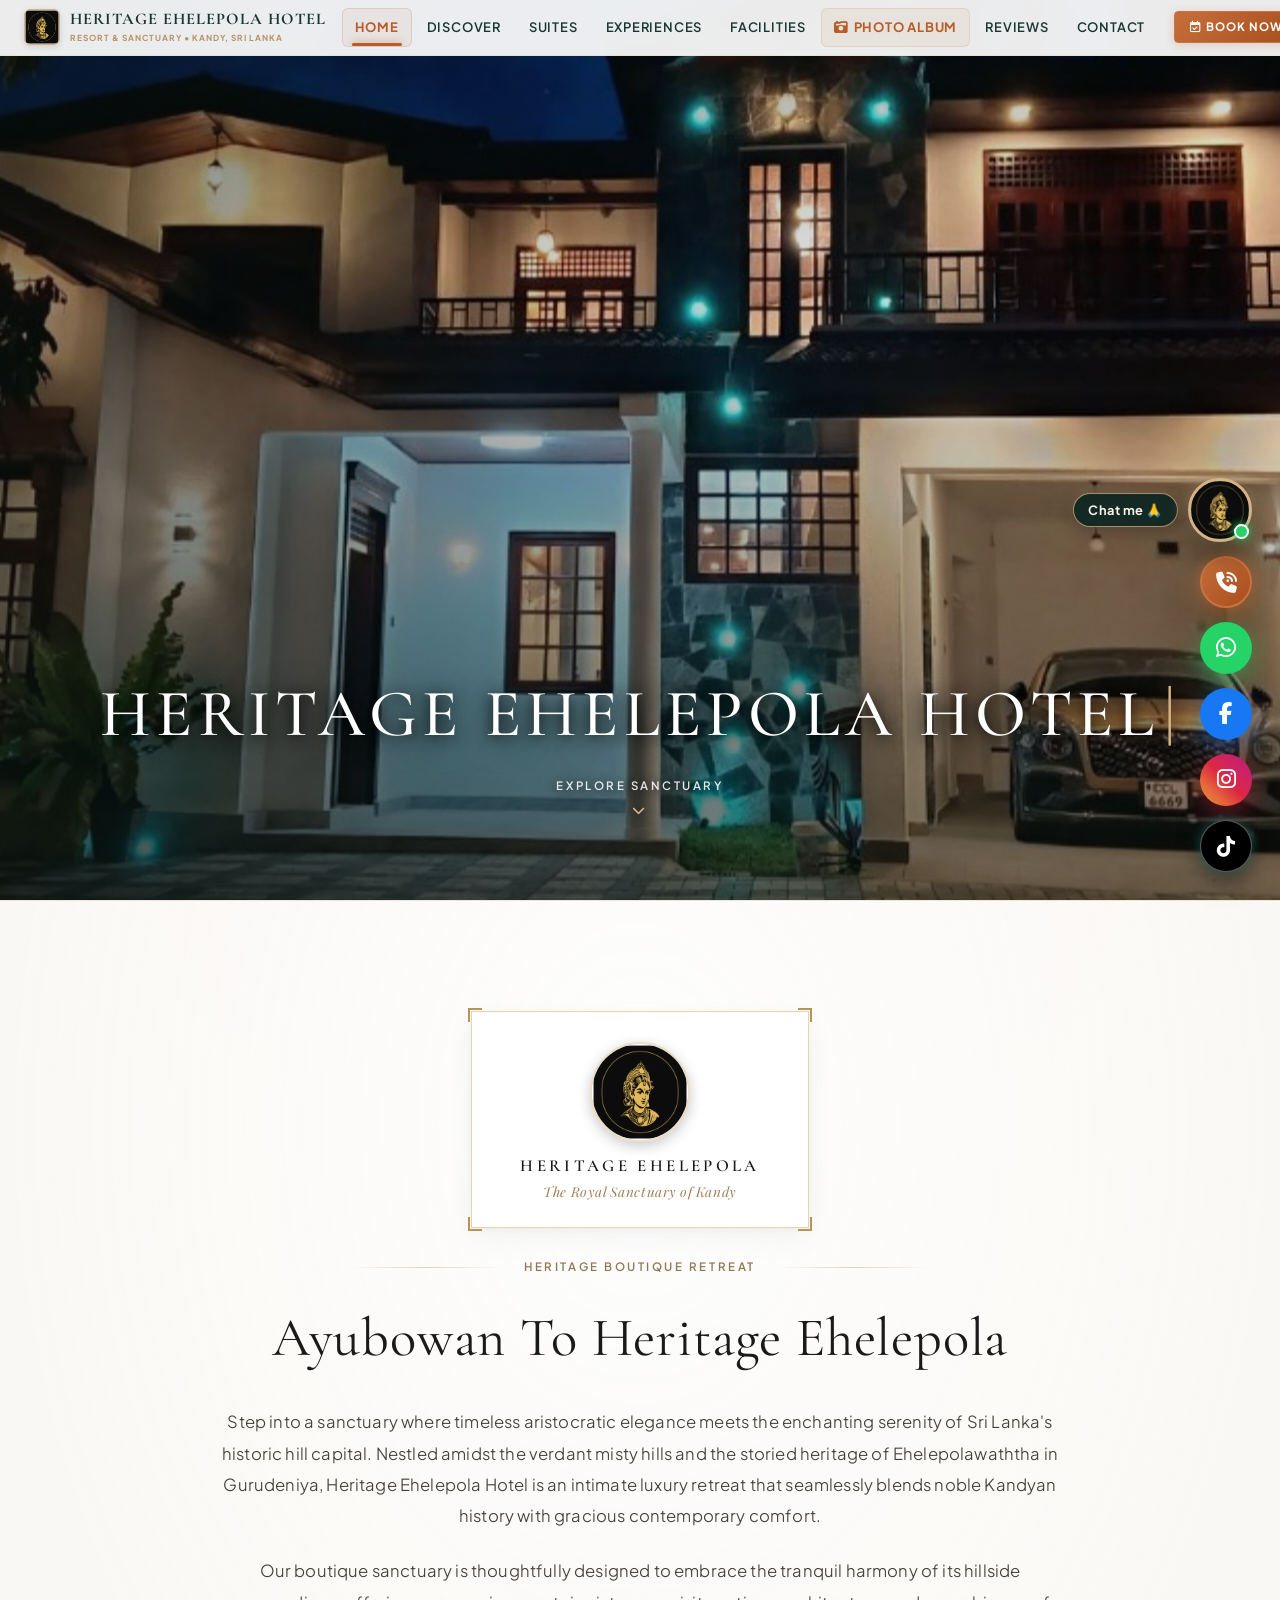
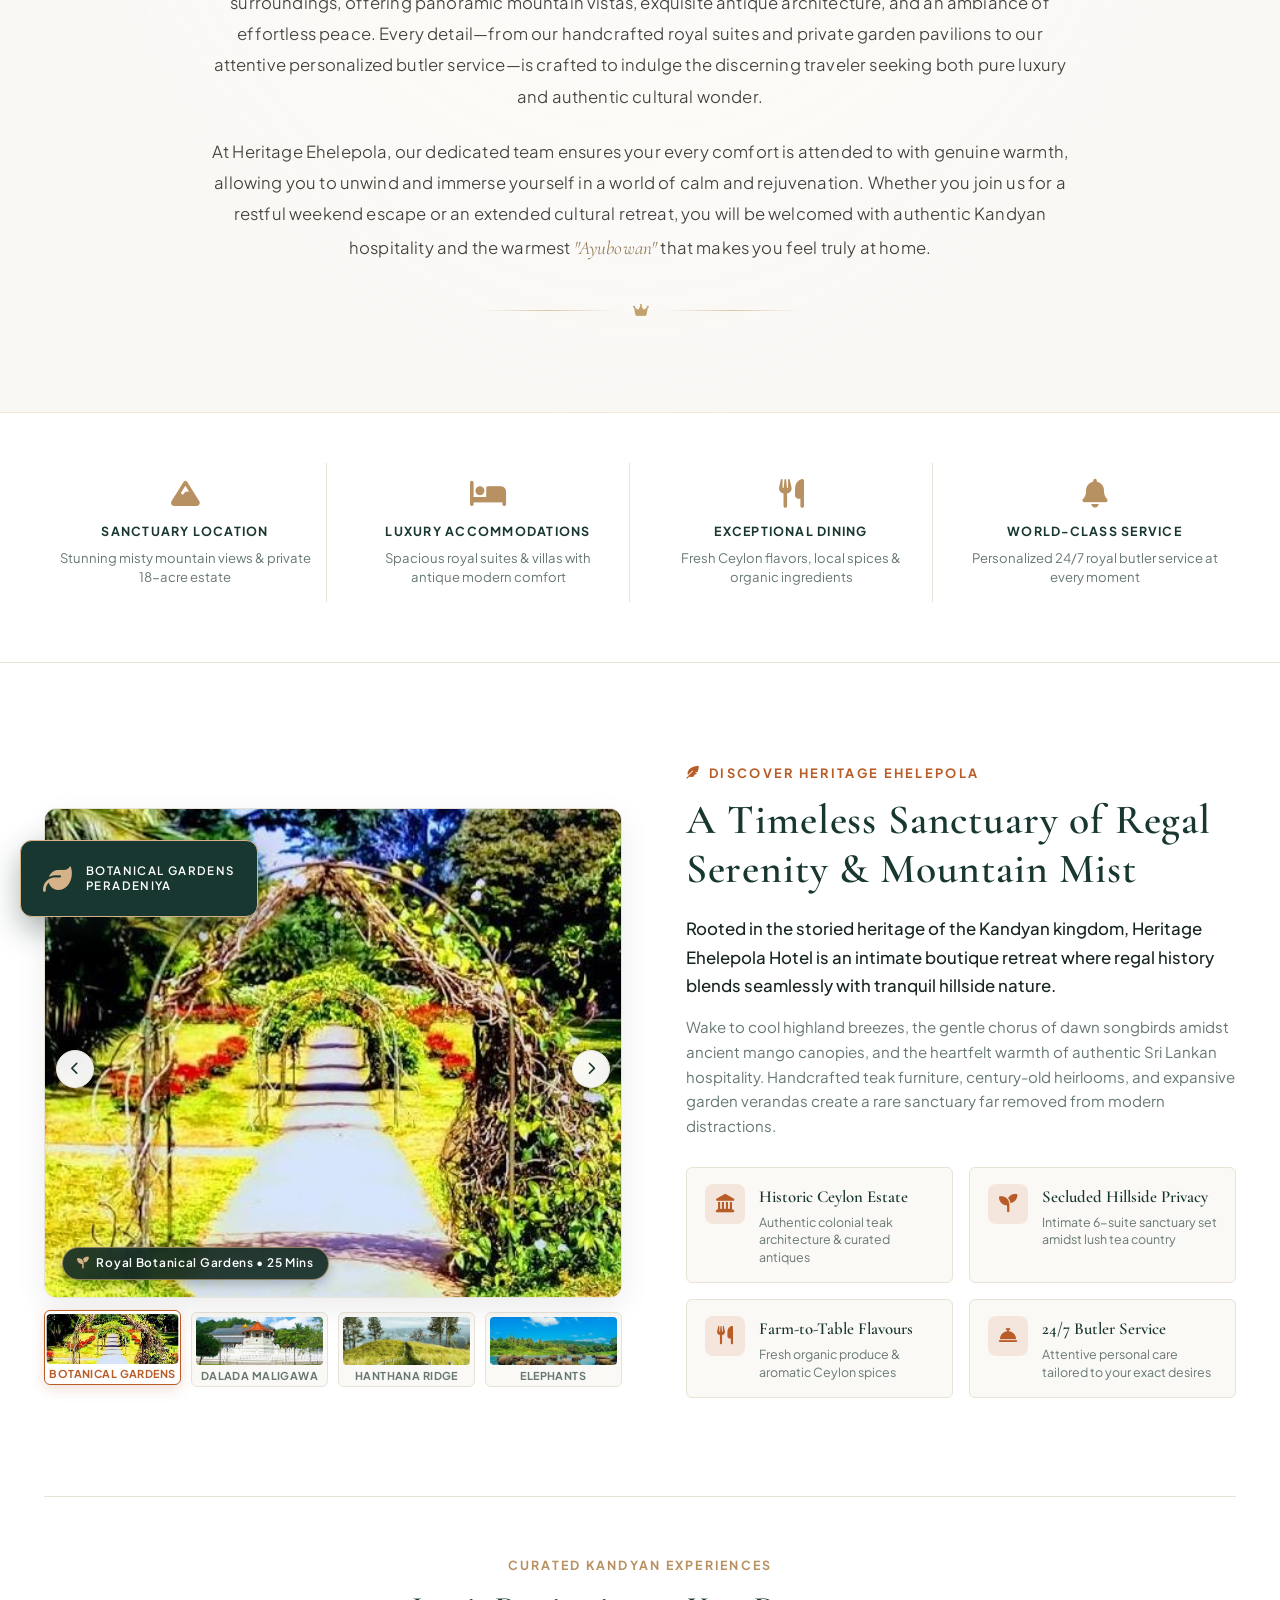
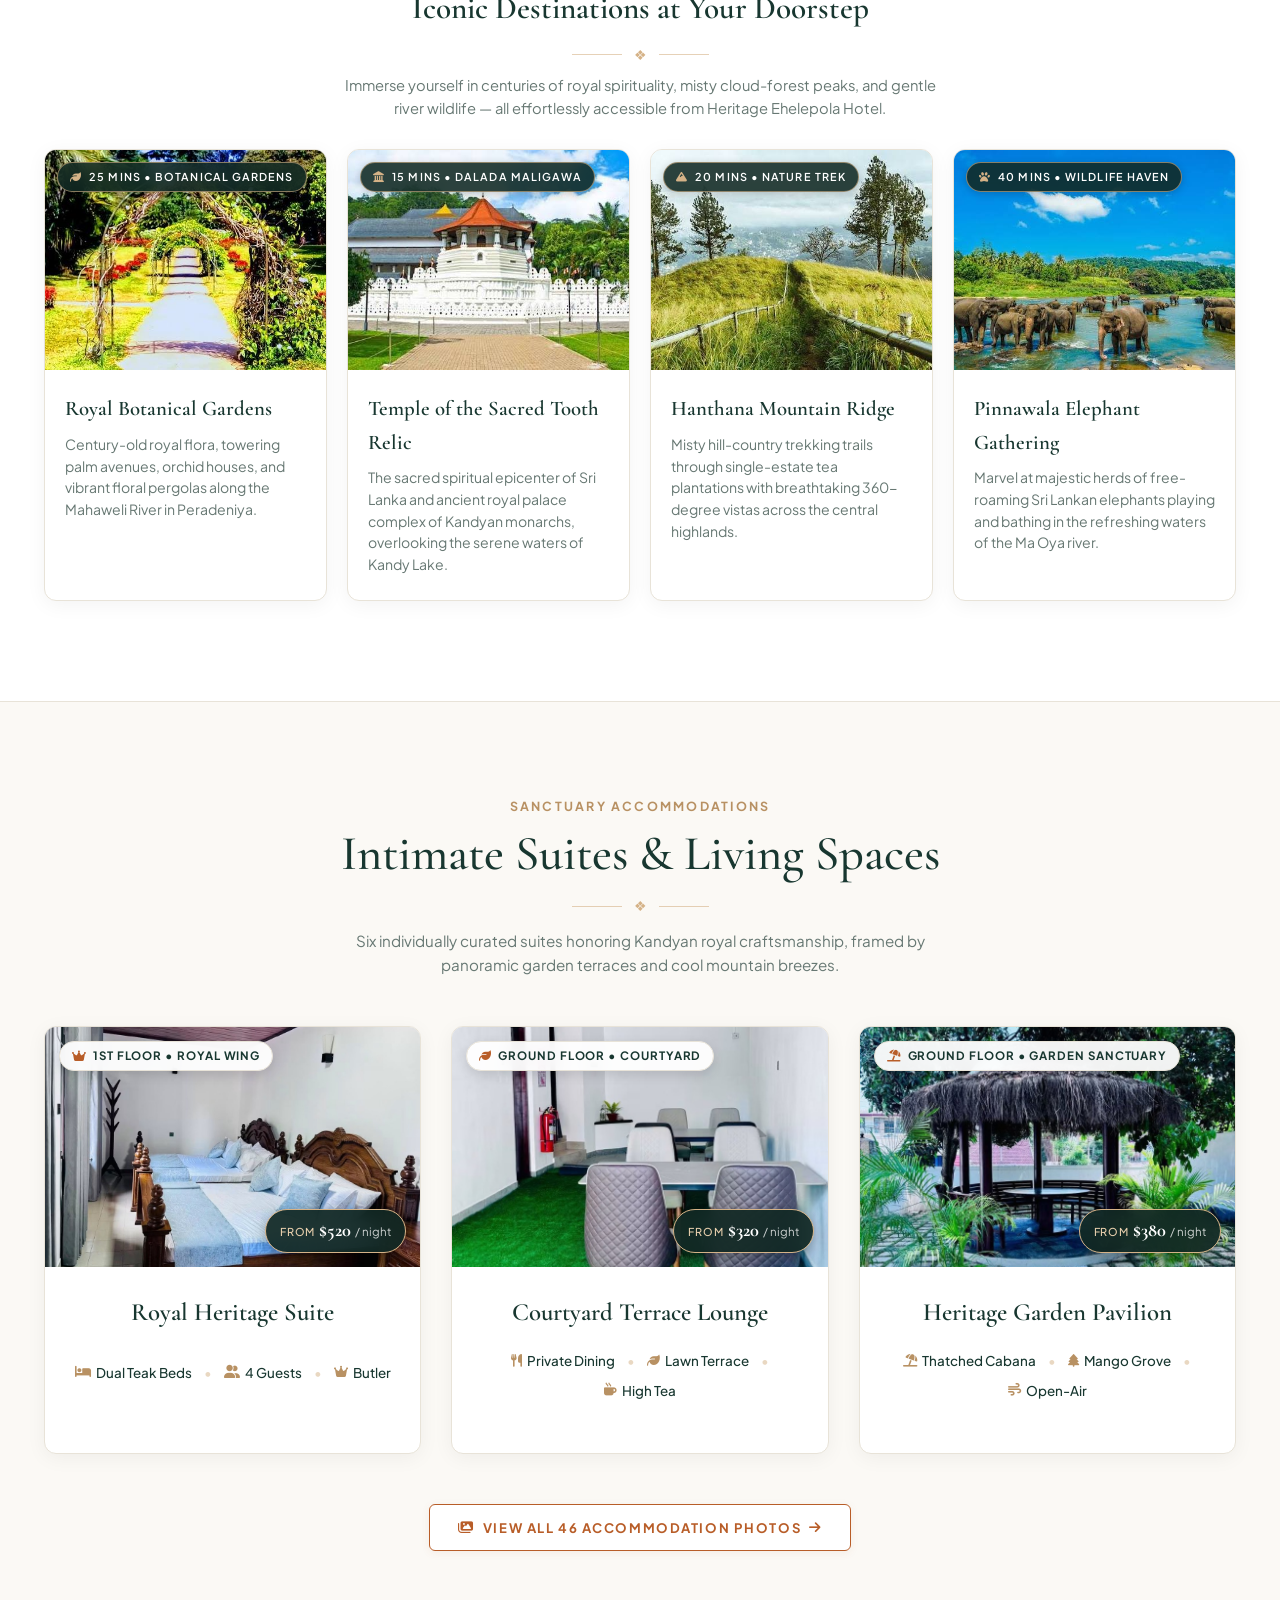
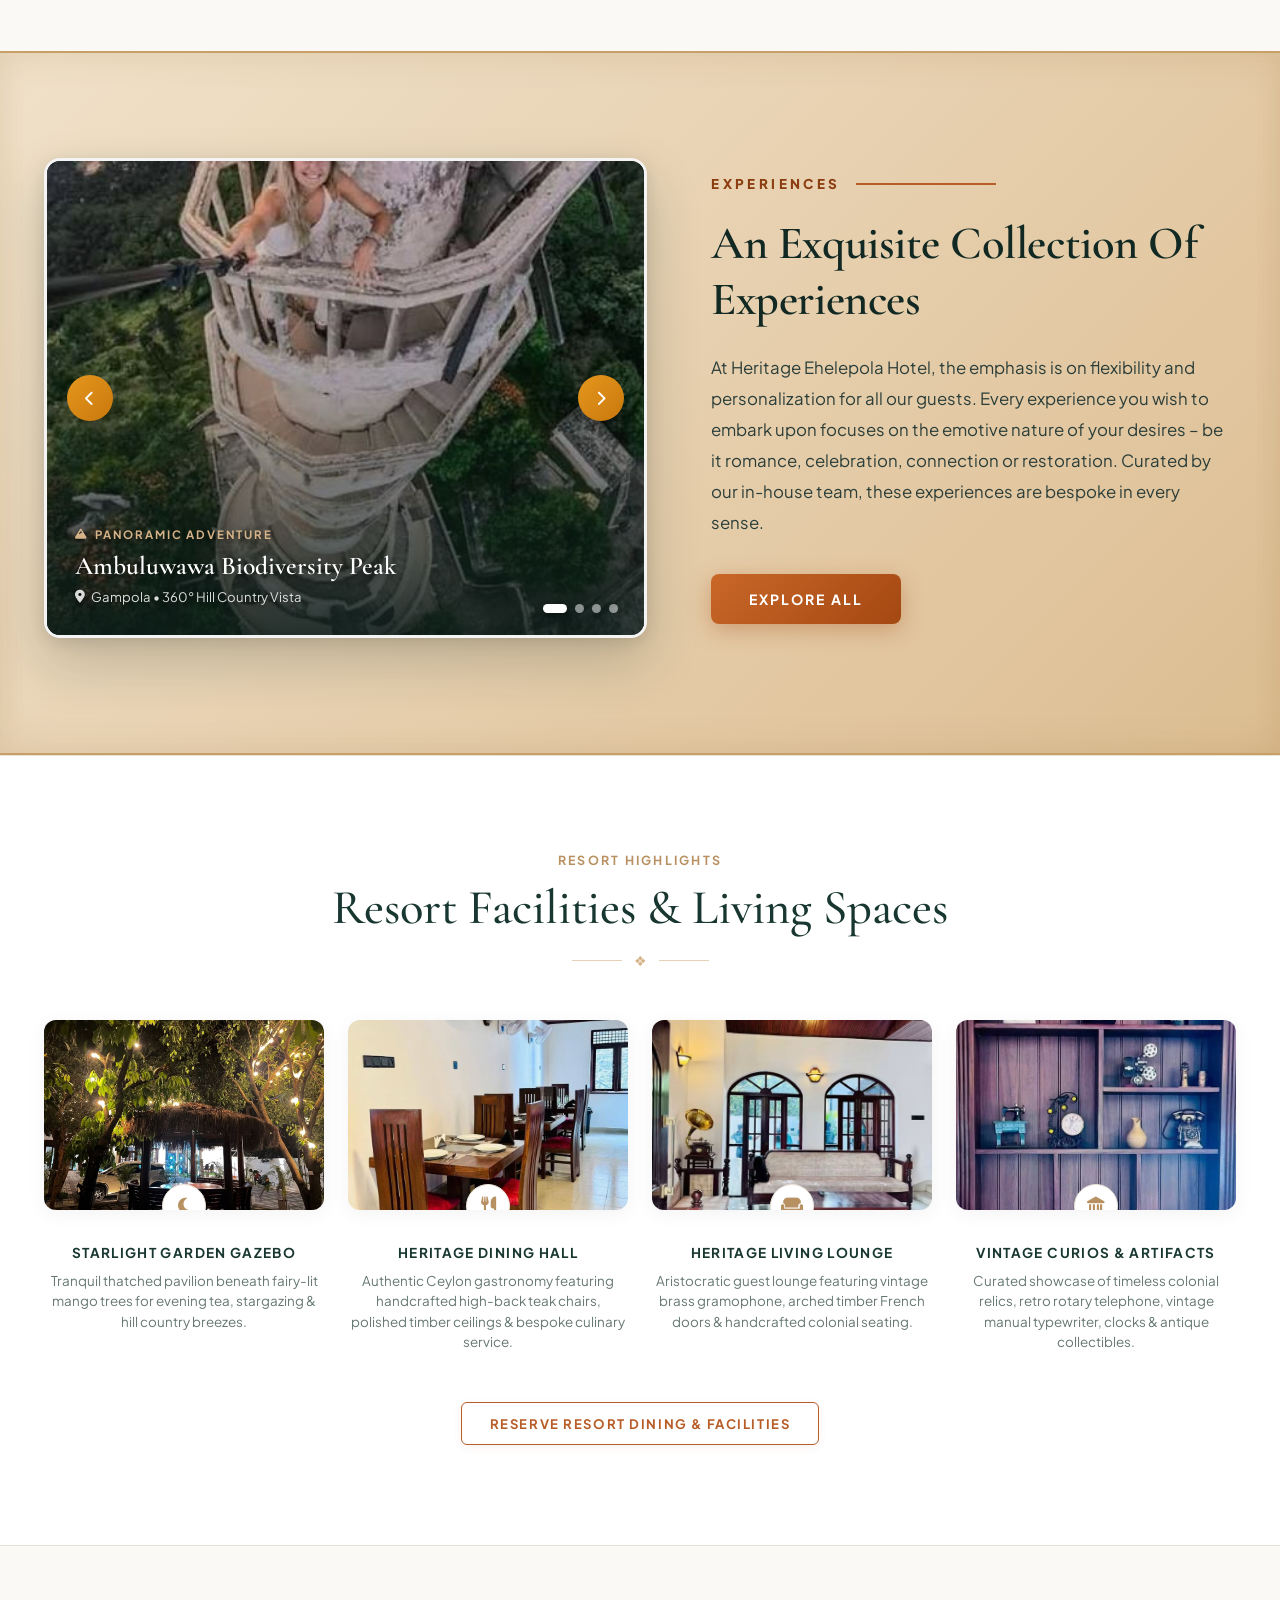
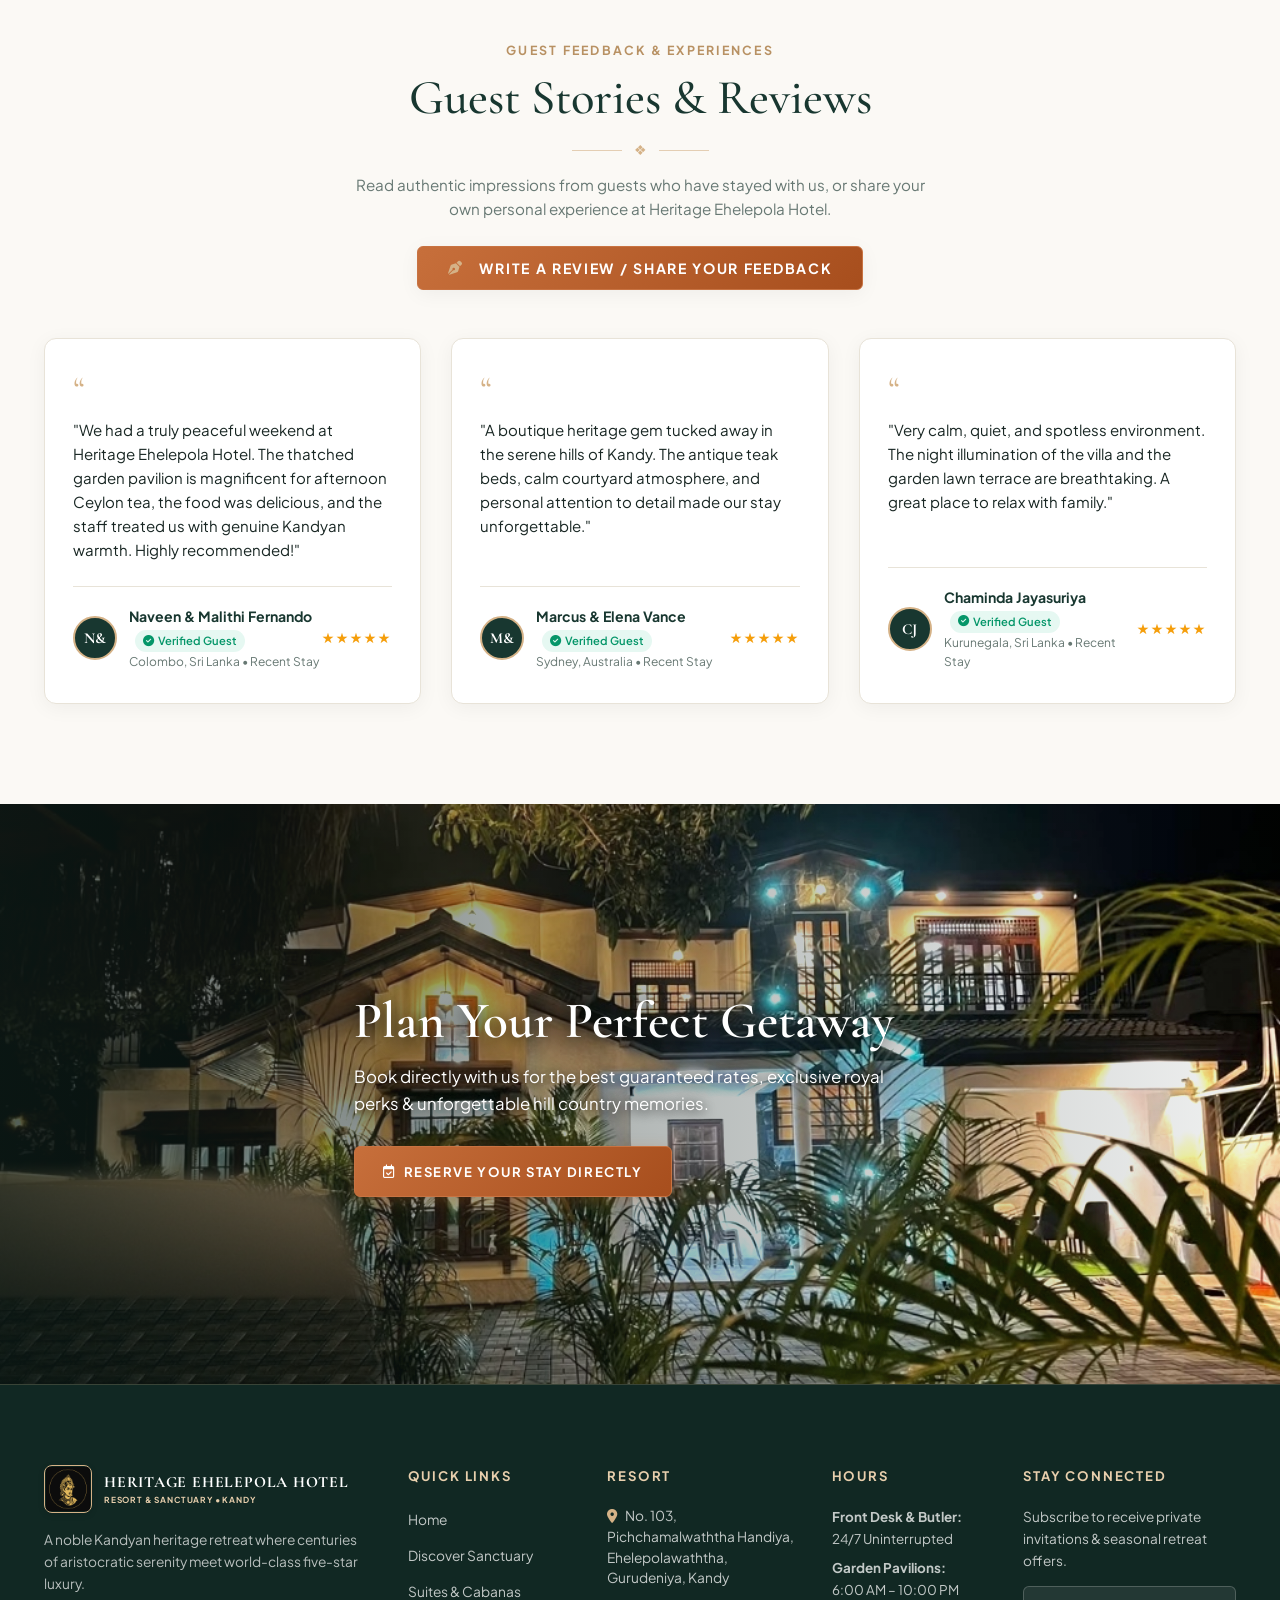
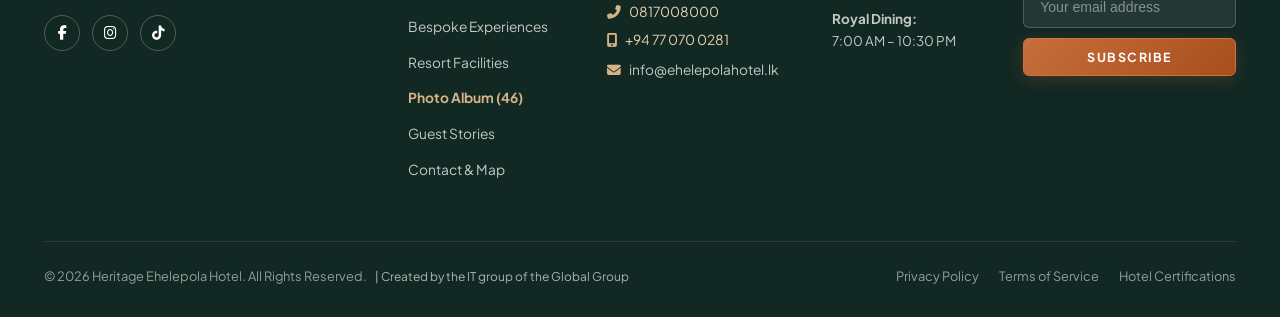
==== commit ea653a72: "feat: remove spa from pillars and facilities, add mobile number +94 77 070 0281 to footer and WhatsA" ====
--- a/index.html
+++ b/index.html
@@ -6,9 +6,9 @@
   <meta name="viewport" content="width=device-width, initial-scale=1.0">
   <title>Heritage Ehelepola Hotel | Sanctuary in Kandy, Sri Lanka</title>
   <meta name="description"
-    content="Escape, relax, and recharge at Heritage Ehelepola Hotel in Kandy. Royal suites, Ayurvedic wellness spa, sunset infinity pool, and world-class Ceylon dining.">
+    content="Escape, relax, and recharge at Heritage Ehelepola Hotel in Kandy. Royal suites, tranquil garden gazebos, panoramic mountain views, and world-class Ceylon dining.">
   <meta name="keywords"
-    content="Heritage Ehelepola Hotel, Ehelepola Hotel, Kandy luxury resort, Sri Lanka boutique resort, five-star hotel Kandy, Ayurveda resort">
+    content="Heritage Ehelepola Hotel, Ehelepola Hotel, Kandy luxury resort, Sri Lanka boutique resort, five-star hotel Kandy, heritage resort">
 
   <!-- Open Graph / Meta -->
   <meta property="og:title" content="Heritage Ehelepola Hotel | Sanctuary in Kandy">
@@ -30,7 +30,7 @@
   <link rel="stylesheet" href="https://cdnjs.cloudflare.com/ajax/libs/font-awesome/6.5.1/css/all.min.css">
 
   <!-- Ocean Haven Template Stylesheet -->
-  <link rel="stylesheet" href="assets/css/style-ocean.css?v=11.0">
+  <link rel="stylesheet" href="assets/css/style-ocean.css?v=12.0">
 
   <!-- Structured Data JSON-LD for Luxury Resort -->
   <script type="application/ld+json">
@@ -180,7 +180,7 @@
     </div>
   </section>
 
-  <!-- 4. 5-Pillar Feature Bar (Icon band below full-screen hero) -->
+  <!-- 4. 4-Pillar Feature Bar (Icon band below welcome section) -->
   <section class="haven-pillars-section" id="explorePillars">
     <div class="container">
       <div class="haven-pillars-grid">
@@ -206,13 +206,6 @@
         </div>
 
         <!-- Pillar 4 -->
-        <div class="haven-pillar-item">
-          <i class="fas fa-spa haven-pillar-icon"></i>
-          <h4 class="haven-pillar-title">WELLNESS & SPA</h4>
-          <p class="haven-pillar-desc">Relax, rejuvenate & restore mind, body and soul</p>
-        </div>
-
-        <!-- Pillar 5 -->
         <div class="haven-pillar-item">
           <i class="fas fa-bell haven-pillar-icon"></i>
           <h4 class="haven-pillar-title">WORLD-CLASS SERVICE</h4>
@@ -787,9 +780,13 @@
             <i class="fas fa-map-marker-alt" style="color: var(--sand-primary); margin-right: 6px;"></i>
             No. 103, Pichchamalwaththa Handiya, Ehelepolawaththa, Gurudeniya, Kandy
           </p>
-          <p style="font-size: 0.86rem; color: rgba(255, 255, 255, 0.75); margin-bottom: 8px;">
+          <p style="font-size: 0.86rem; color: rgba(255, 255, 255, 0.75); margin-bottom: 6px;">
             <i class="fas fa-phone-alt" style="color: var(--sand-primary); margin-right: 6px;"></i>
             <a href="tel:0817008000" style="color: var(--sand-light);">0817008000</a>
+          </p>
+          <p style="font-size: 0.86rem; color: rgba(255, 255, 255, 0.75); margin-bottom: 8px;">
+            <i class="fas fa-mobile-alt" style="color: var(--sand-primary); margin-right: 6px;"></i>
+            <a href="tel:+94770700281" style="color: var(--sand-light);">+94 77 070 0281</a>
           </p>
           <p style="font-size: 0.86rem; color: rgba(255, 255, 255, 0.75);">
             <i class="fas fa-envelope" style="color: var(--sand-primary); margin-right: 6px;"></i>
@@ -804,7 +801,7 @@
             <strong>Front Desk & Butler:</strong><br>24/7 Uninterrupted
           </p>
           <p style="font-size: 0.84rem; color: rgba(255, 255, 255, 0.75); margin-bottom: 8px;">
-            <strong>Ayurvedic Spa:</strong><br>8:00 AM – 8:00 PM
+            <strong>Garden Pavilions:</strong><br>6:00 AM – 10:00 PM
           </p>
           <p style="font-size: 0.84rem; color: rgba(255, 255, 255, 0.75);">
             <strong>Royal Dining:</strong><br>7:00 AM – 10:30 PM
@@ -855,7 +852,7 @@
     </a>
 
     <!-- WhatsApp Action Button -->
-    <a href="https://wa.me/94637245245?text=Hello%20Heritage%20Ehelepola%20Hotel%20Concierge,%20I%20would%20like%20to%20inquire%20about%20staying%20at%20your%20luxury%20resort."
+    <a href="https://wa.me/94770700281?text=Hello%20Heritage%20Ehelepola%20Hotel%20Concierge,%20I%20would%20like%20to%20inquire%20about%20staying%20at%20your%20luxury%20resort."
       target="_blank" rel="noopener noreferrer" class="concierge-btn whatsapp-btn" aria-label="Contact Royal Butler via WhatsApp" title="Chat via WhatsApp">
       <i class="fab fa-whatsapp"></i>
     </a>
@@ -1001,8 +998,8 @@
                 <span>Private Helicopter Transfer from Colombo ($650)</span>
               </label>
               <label style="display: flex; align-items: center; gap: 8px; font-size: 0.9rem; cursor: pointer;">
-                <input type="checkbox" id="addonSpa" class="addon-checkbox" value="280">
-                <span>Full Day Royal Ayurvedic Panchakarma Retreat ($280)</span>
+                <input type="checkbox" id="addonTour" class="addon-checkbox" value="180">
+                <span>Curated Kandyan Cultural &amp; Tea Trail Tour ($180)</span>
               </label>
               <label style="display: flex; align-items: center; gap: 8px; font-size: 0.9rem; cursor: pointer;">
                 <input type="checkbox" id="addonDinner" class="addon-checkbox" value="190">
@@ -1314,7 +1311,7 @@
         </div>
         <div class="ai-msg-bubble">
           <p><strong>Ayubowan! 🙏 Welcome to Heritage Ehelepola Hotel.</strong></p>
-          <p>I am your dedicated Royal Hostess &amp; Concierge. I have full knowledge of our 6 boutique suites, royal dining, gazebos, hill-country excursions, spa, check-in, and direct bookings.</p>
+          <p>I am your dedicated Royal Hostess &amp; Concierge. I have full knowledge of our 6 boutique suites, royal dining, gazebos, hill-country excursions, check-in, and direct bookings.</p>
           <p style="font-size:0.84rem; color: rgba(255,255,255,0.7);">You can ask in <strong>English, සිංහල, or Singlish</strong>!</p>
           <div class="ai-quick-suggestions">
             <button type="button" class="ai-chip" data-query="Suites and Room Rates">🏰 Suites &amp; Rates</button>
@@ -1338,7 +1335,7 @@
   </div>
 
   <!-- Custom Scripts -->
-  <script src="assets/js/main.js?v=11.0"></script>
+  <script src="assets/js/main.js?v=12.0"></script>
 
   <!-- Live Hero Title Keyboard Typewriter Animation -->
   <script>
--- a/assets/css/style-ocean.css
+++ b/assets/css/style-ocean.css
@@ -1479,7 +1479,7 @@
 
 .haven-pillars-grid {
   display: grid;
-  grid-template-columns: repeat(5, 1fr);
+  grid-template-columns: repeat(4, 1fr);
   gap: 20px;
 }
 
@@ -2916,7 +2916,7 @@
     display: flex;
   }
   .haven-pillars-grid {
-    grid-template-columns: repeat(3, 1fr);
+    grid-template-columns: repeat(2, 1fr);
   }
   .haven-booking-grid {
     grid-template-columns: 1fr 1fr;
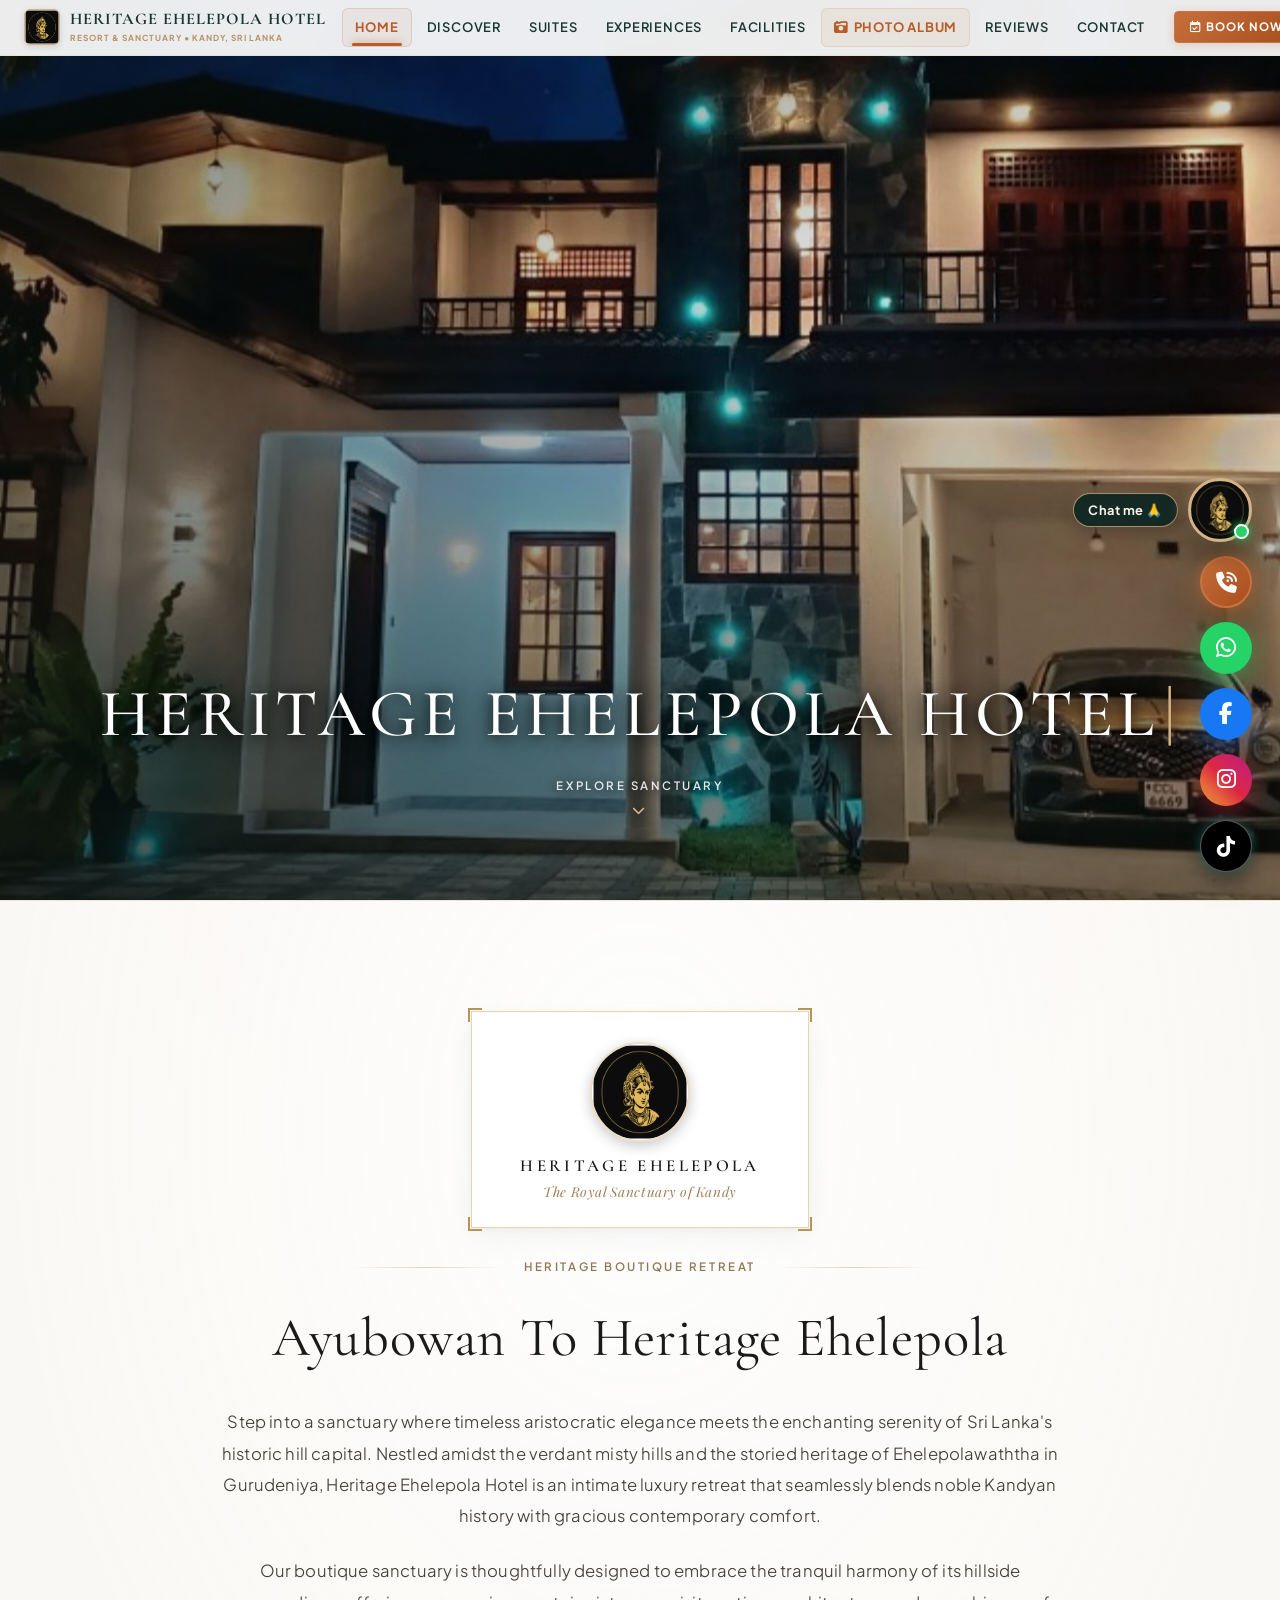
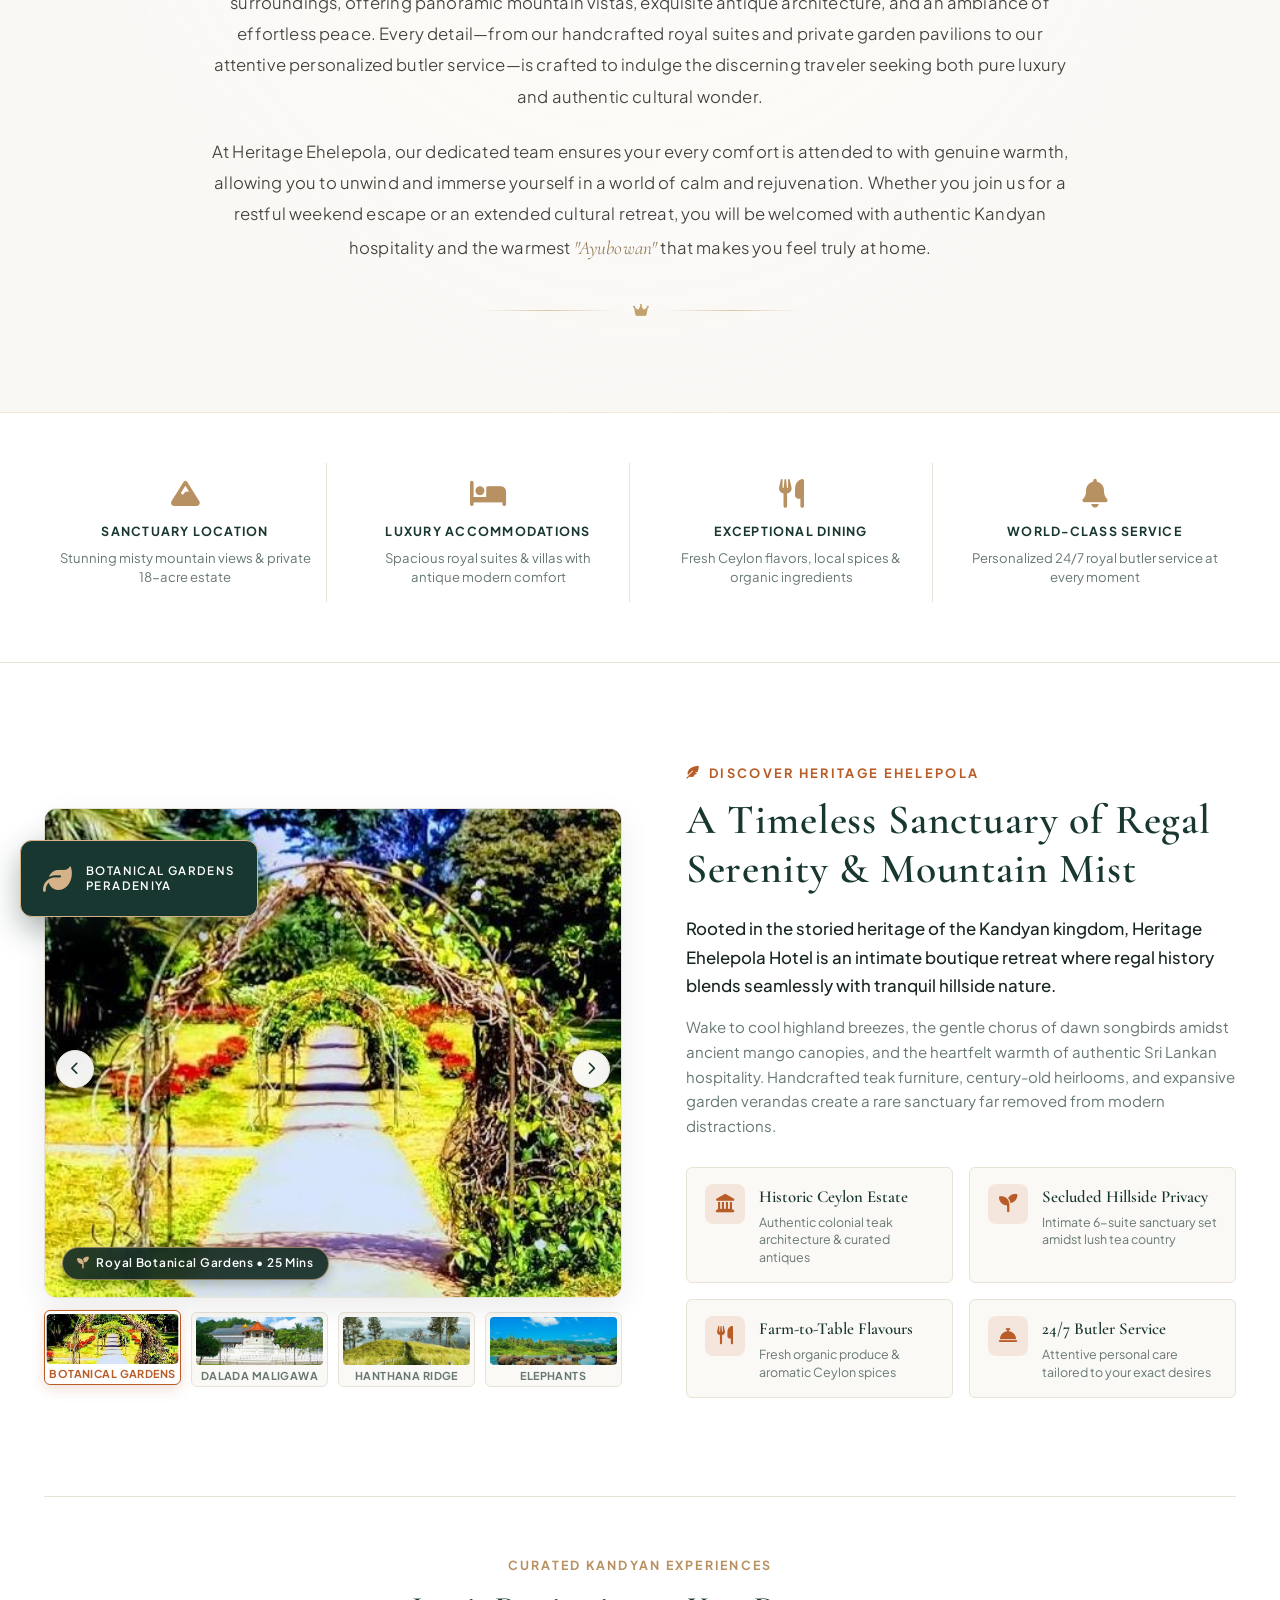
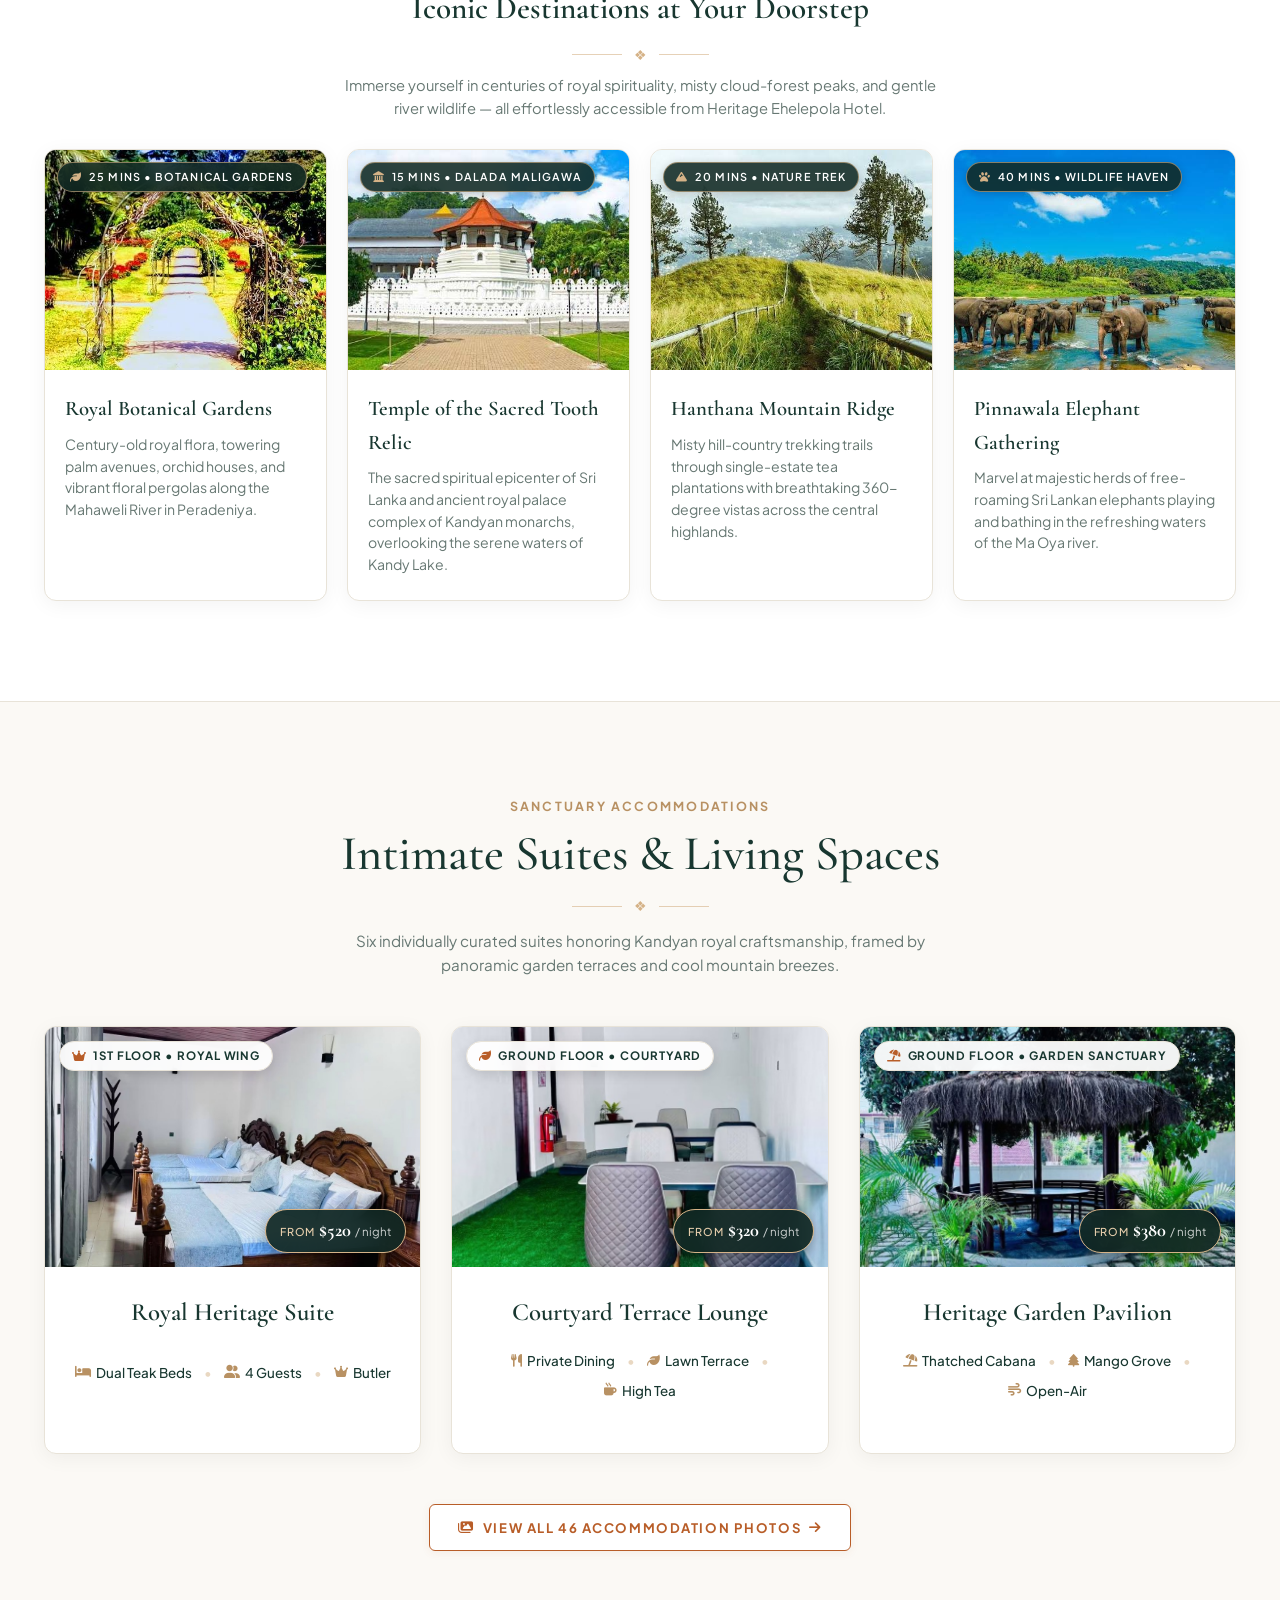
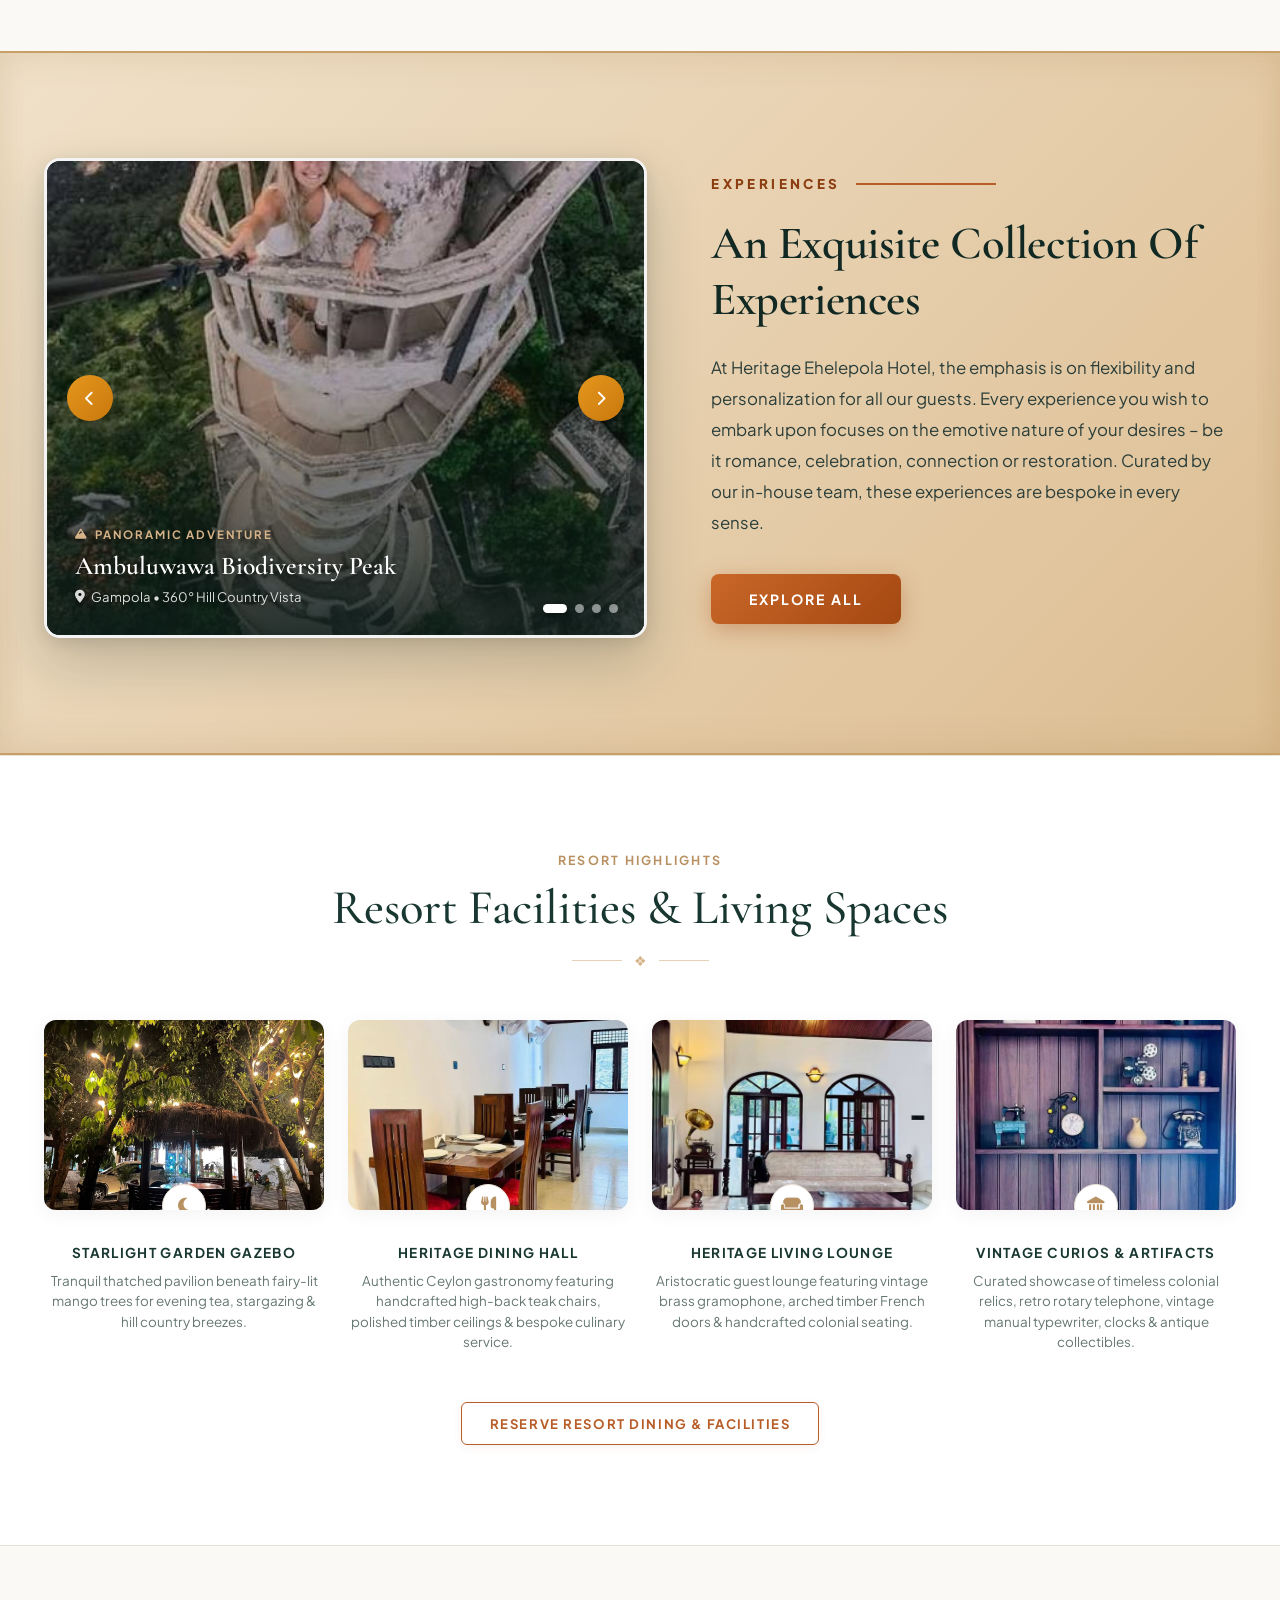
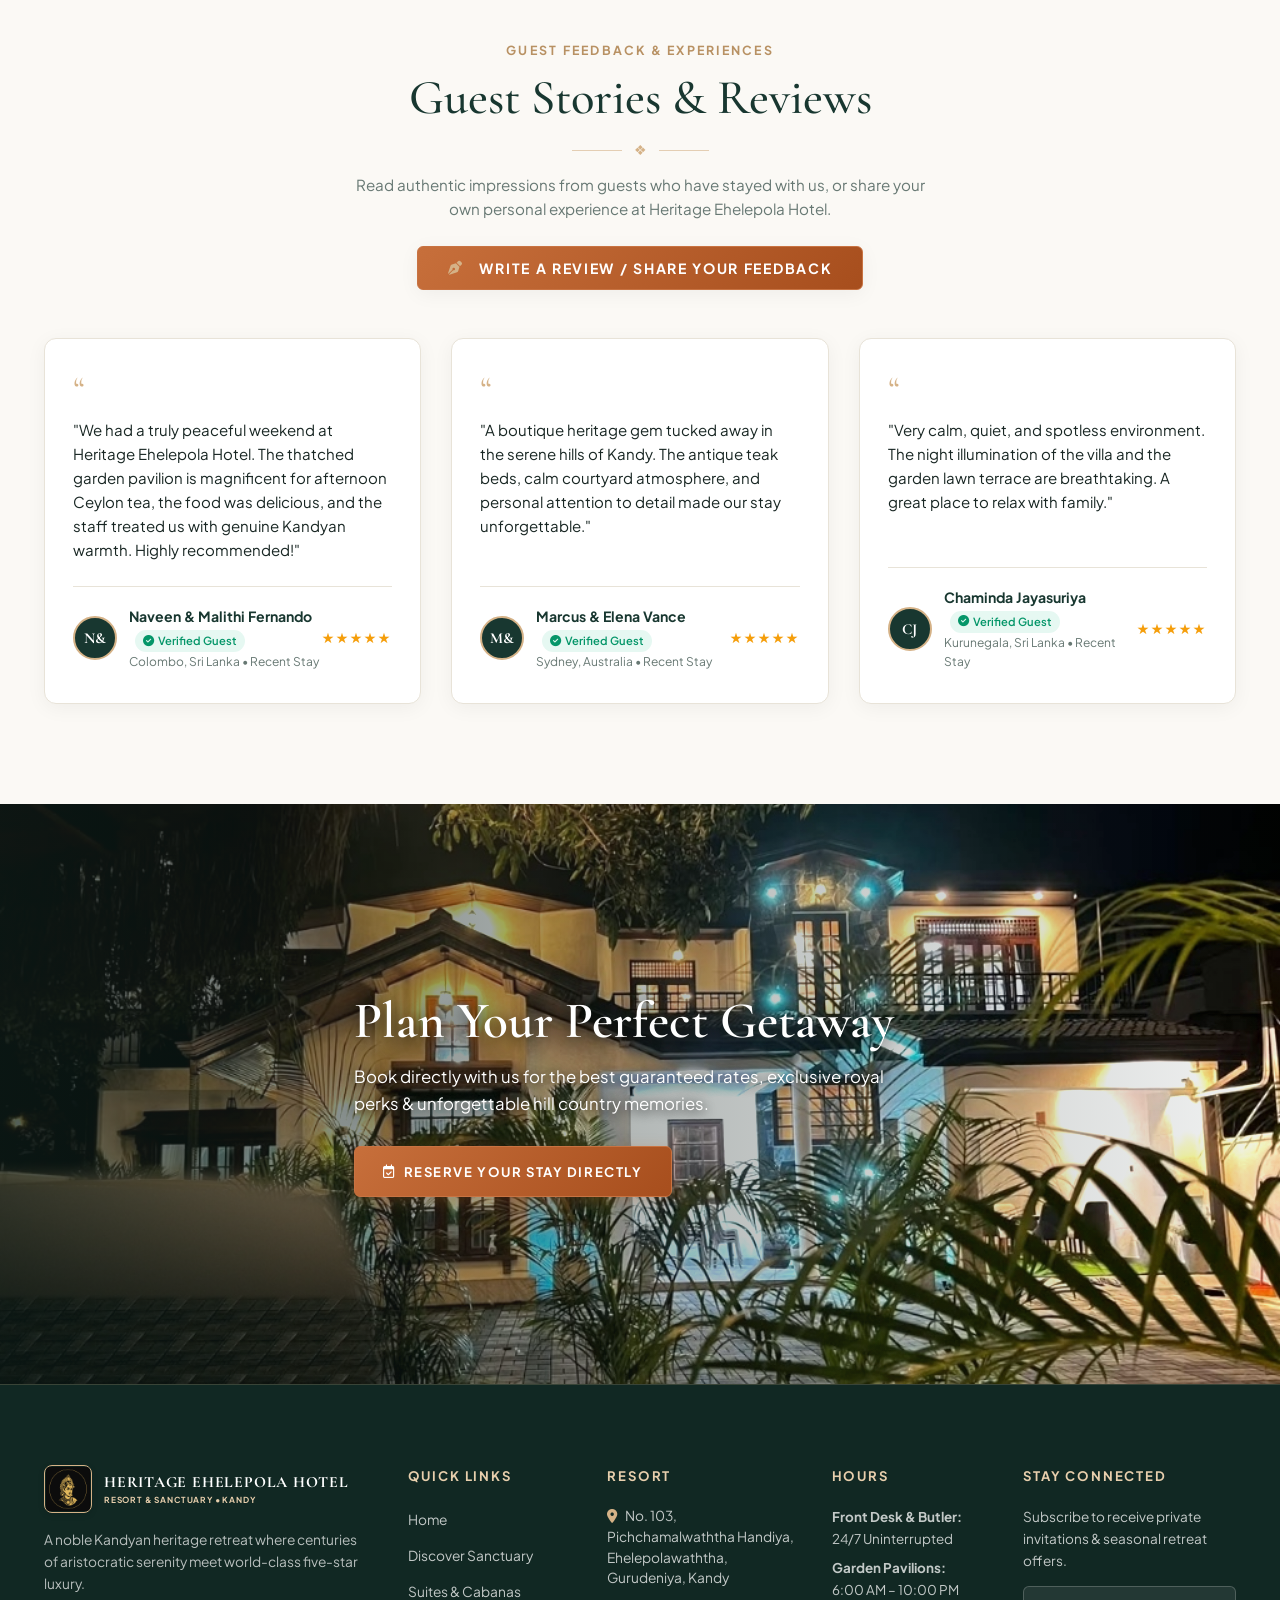
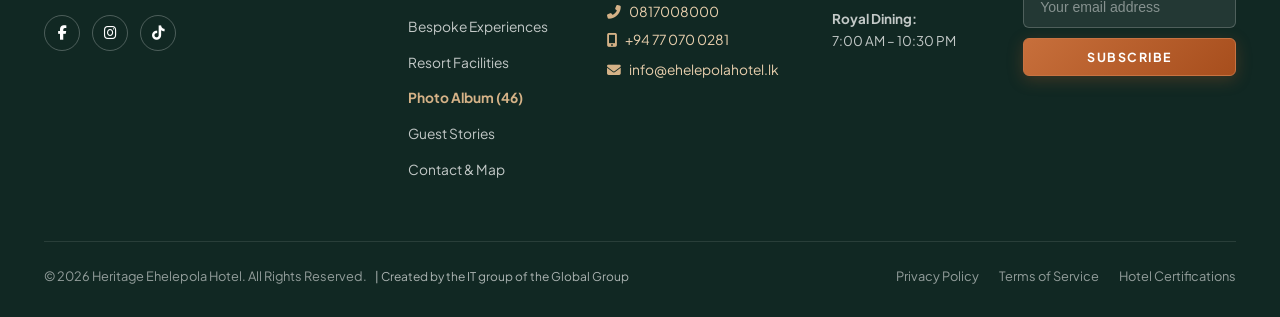
==== commit 856cd592: "feat(firebase): add responsive admin panel, firebase config, and real-time frontend integration" ====
--- a/index.html
+++ b/index.html
@@ -414,7 +414,7 @@
         </p>
       </div>
 
-      <div class="haven-rooms-grid">
+      <div class="haven-rooms-grid" id="havenRoomsGrid">
         <!-- Card 1: Royal Suite -->
         <div class="haven-room-card view-suite-details" data-suite="royal-heritage" style="cursor: pointer;" title="Click to view suite details">
           <div class="haven-room-img-wrap">
@@ -778,19 +778,19 @@
           <h4>RESORT</h4>
           <p style="font-size: 0.86rem; color: rgba(255, 255, 255, 0.75); margin-bottom: 12px; line-height: 1.5;">
             <i class="fas fa-map-marker-alt" style="color: var(--sand-primary); margin-right: 6px;"></i>
-            No. 103, Pichchamalwaththa Handiya, Ehelepolawaththa, Gurudeniya, Kandy
+            <span id="footerAddress">No. 103, Pichchamalwaththa Handiya, Ehelepolawaththa, Gurudeniya, Kandy</span>
           </p>
           <p style="font-size: 0.86rem; color: rgba(255, 255, 255, 0.75); margin-bottom: 6px;">
             <i class="fas fa-phone-alt" style="color: var(--sand-primary); margin-right: 6px;"></i>
-            <a href="tel:0817008000" style="color: var(--sand-light);">0817008000</a>
+            <a href="tel:0817008000" id="footerHotline" style="color: var(--sand-light);">0817008000</a>
           </p>
           <p style="font-size: 0.86rem; color: rgba(255, 255, 255, 0.75); margin-bottom: 8px;">
             <i class="fas fa-mobile-alt" style="color: var(--sand-primary); margin-right: 6px;"></i>
-            <a href="tel:+94770700281" style="color: var(--sand-light);">+94 77 070 0281</a>
+            <a href="tel:+94770700281" id="footerMobile" style="color: var(--sand-light);">+94 77 070 0281</a>
           </p>
           <p style="font-size: 0.86rem; color: rgba(255, 255, 255, 0.75);">
             <i class="fas fa-envelope" style="color: var(--sand-primary); margin-right: 6px;"></i>
-            info@ehelepolahotel.lk
+            <a href="mailto:info@ehelepolahotel.lk" id="footerEmail" style="color: var(--sand-light);">info@ehelepolahotel.lk</a>
           </p>
         </div>
 
@@ -1383,6 +1383,8 @@
     }
   })();
   </script>
+  <!-- Live Real-Time Firebase Frontend Sync -->
+  <script type="module" src="assets/js/firebase-sync.js"></script>
 </body>
 
 </html>
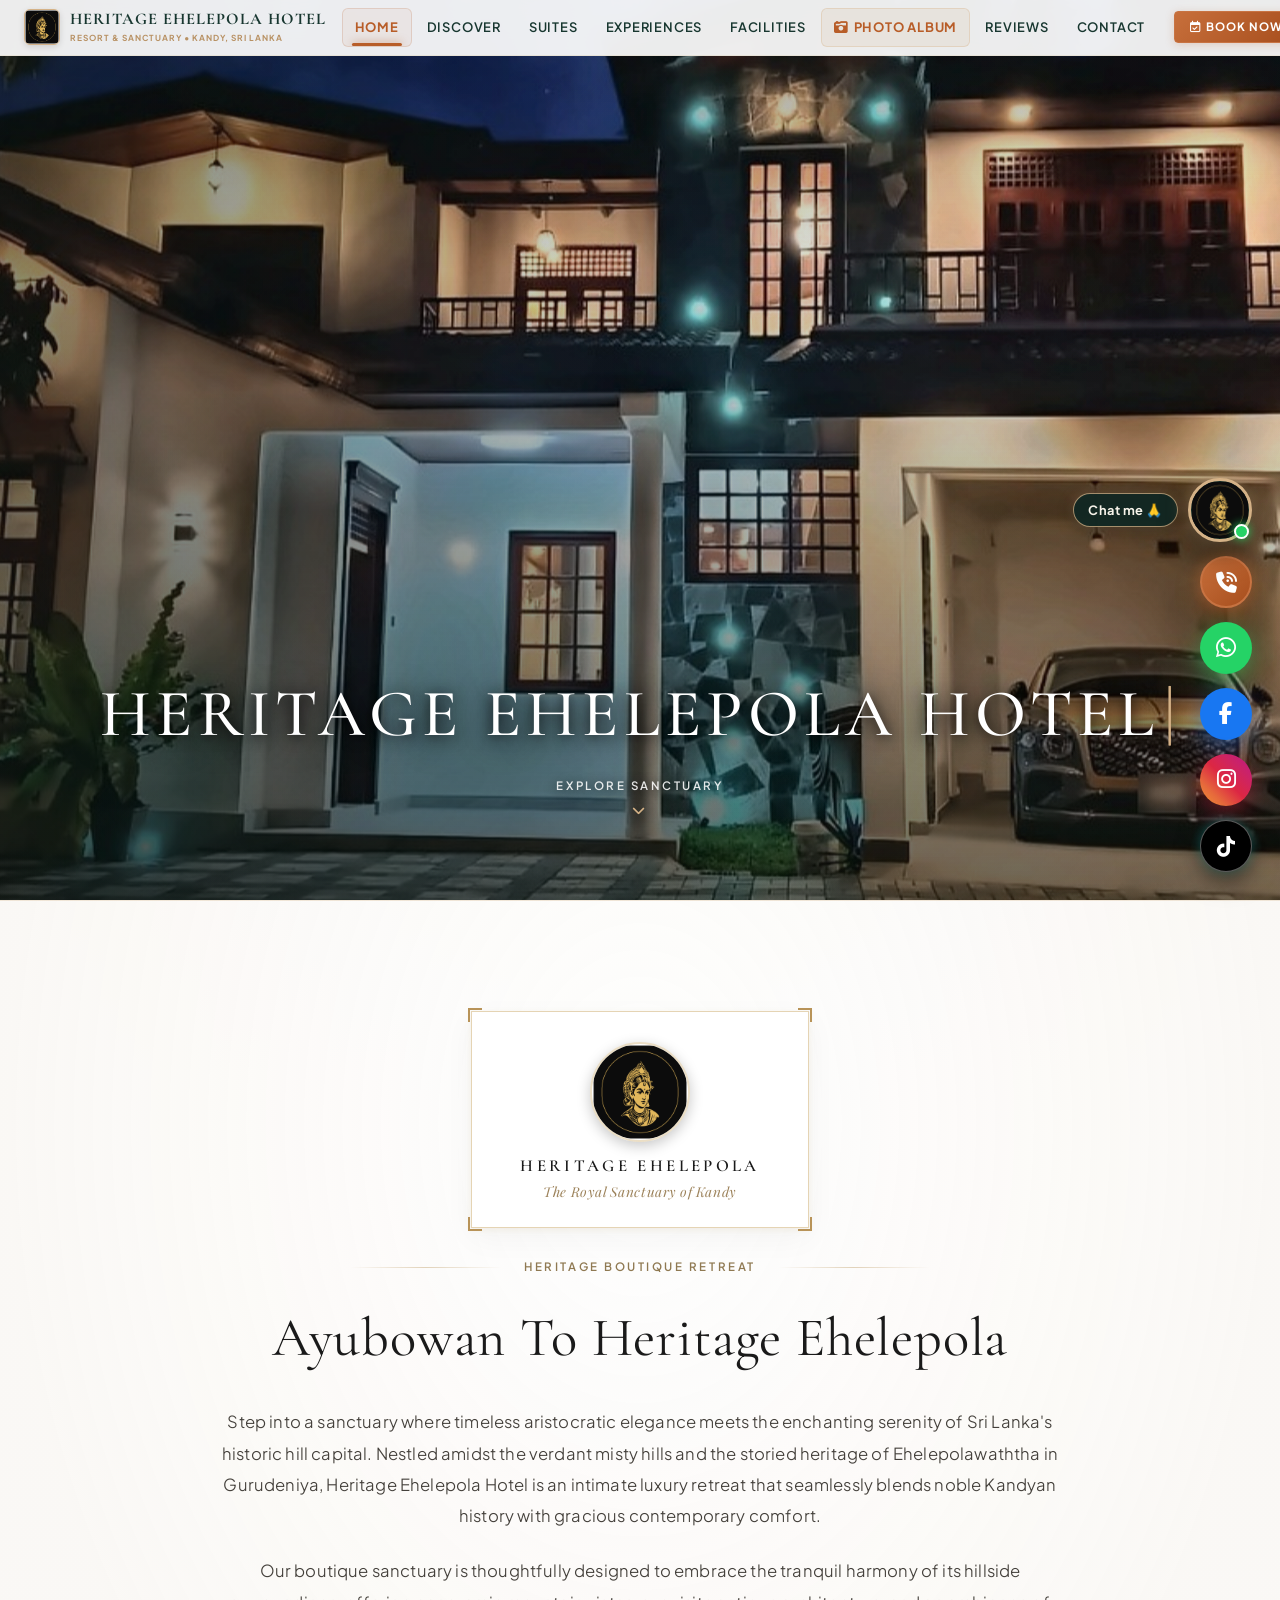
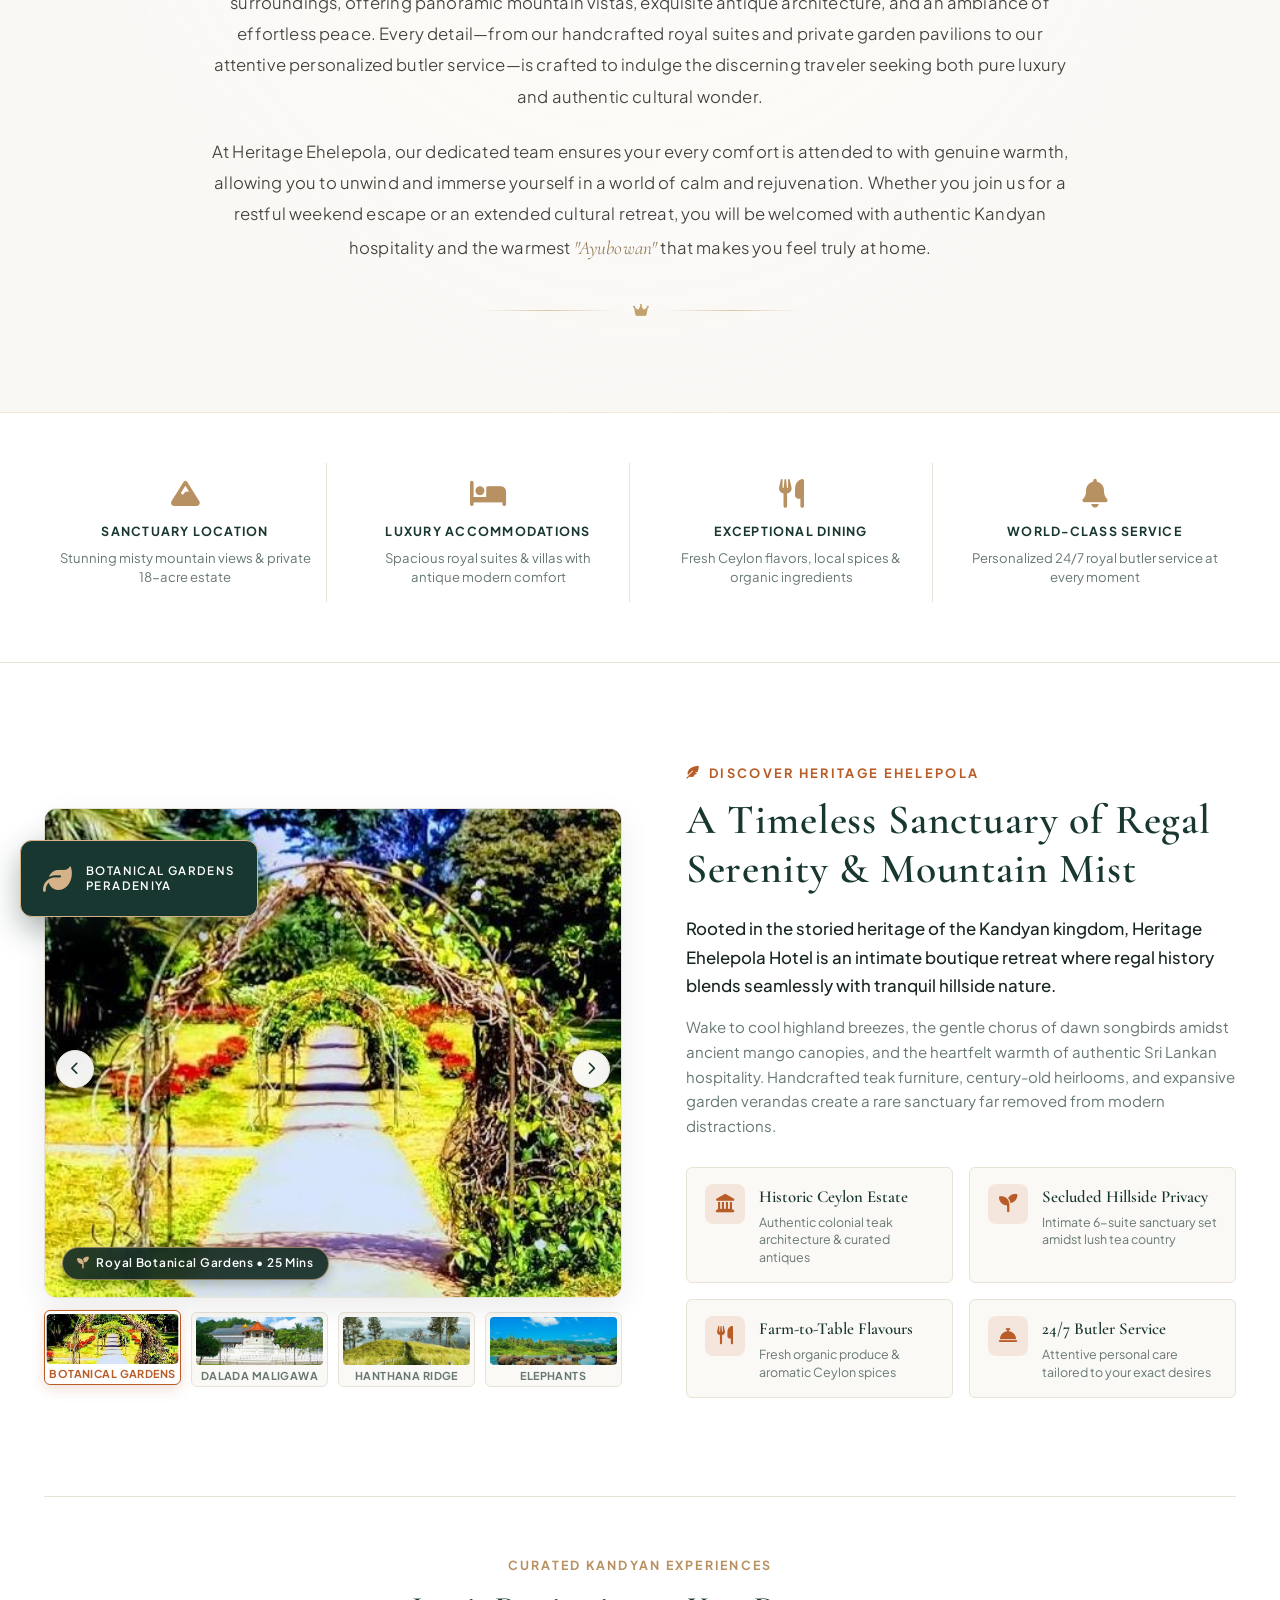
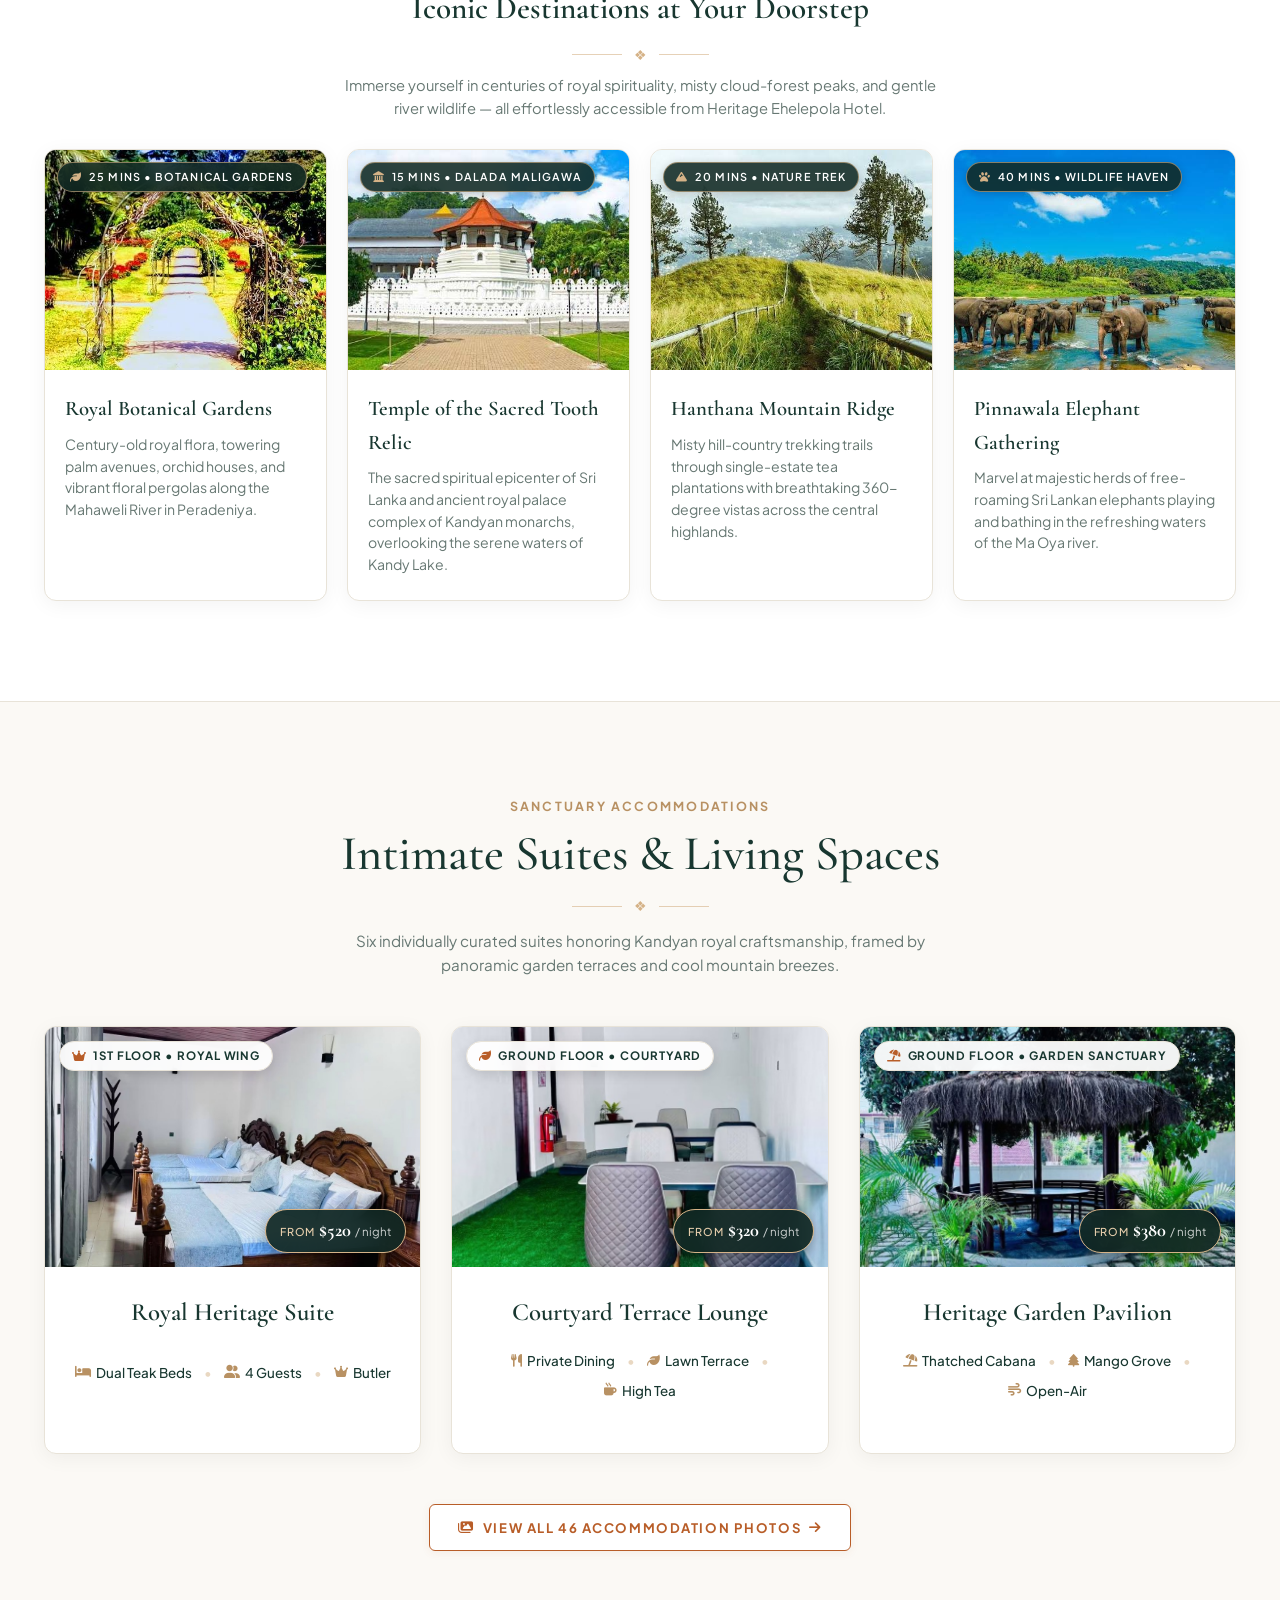
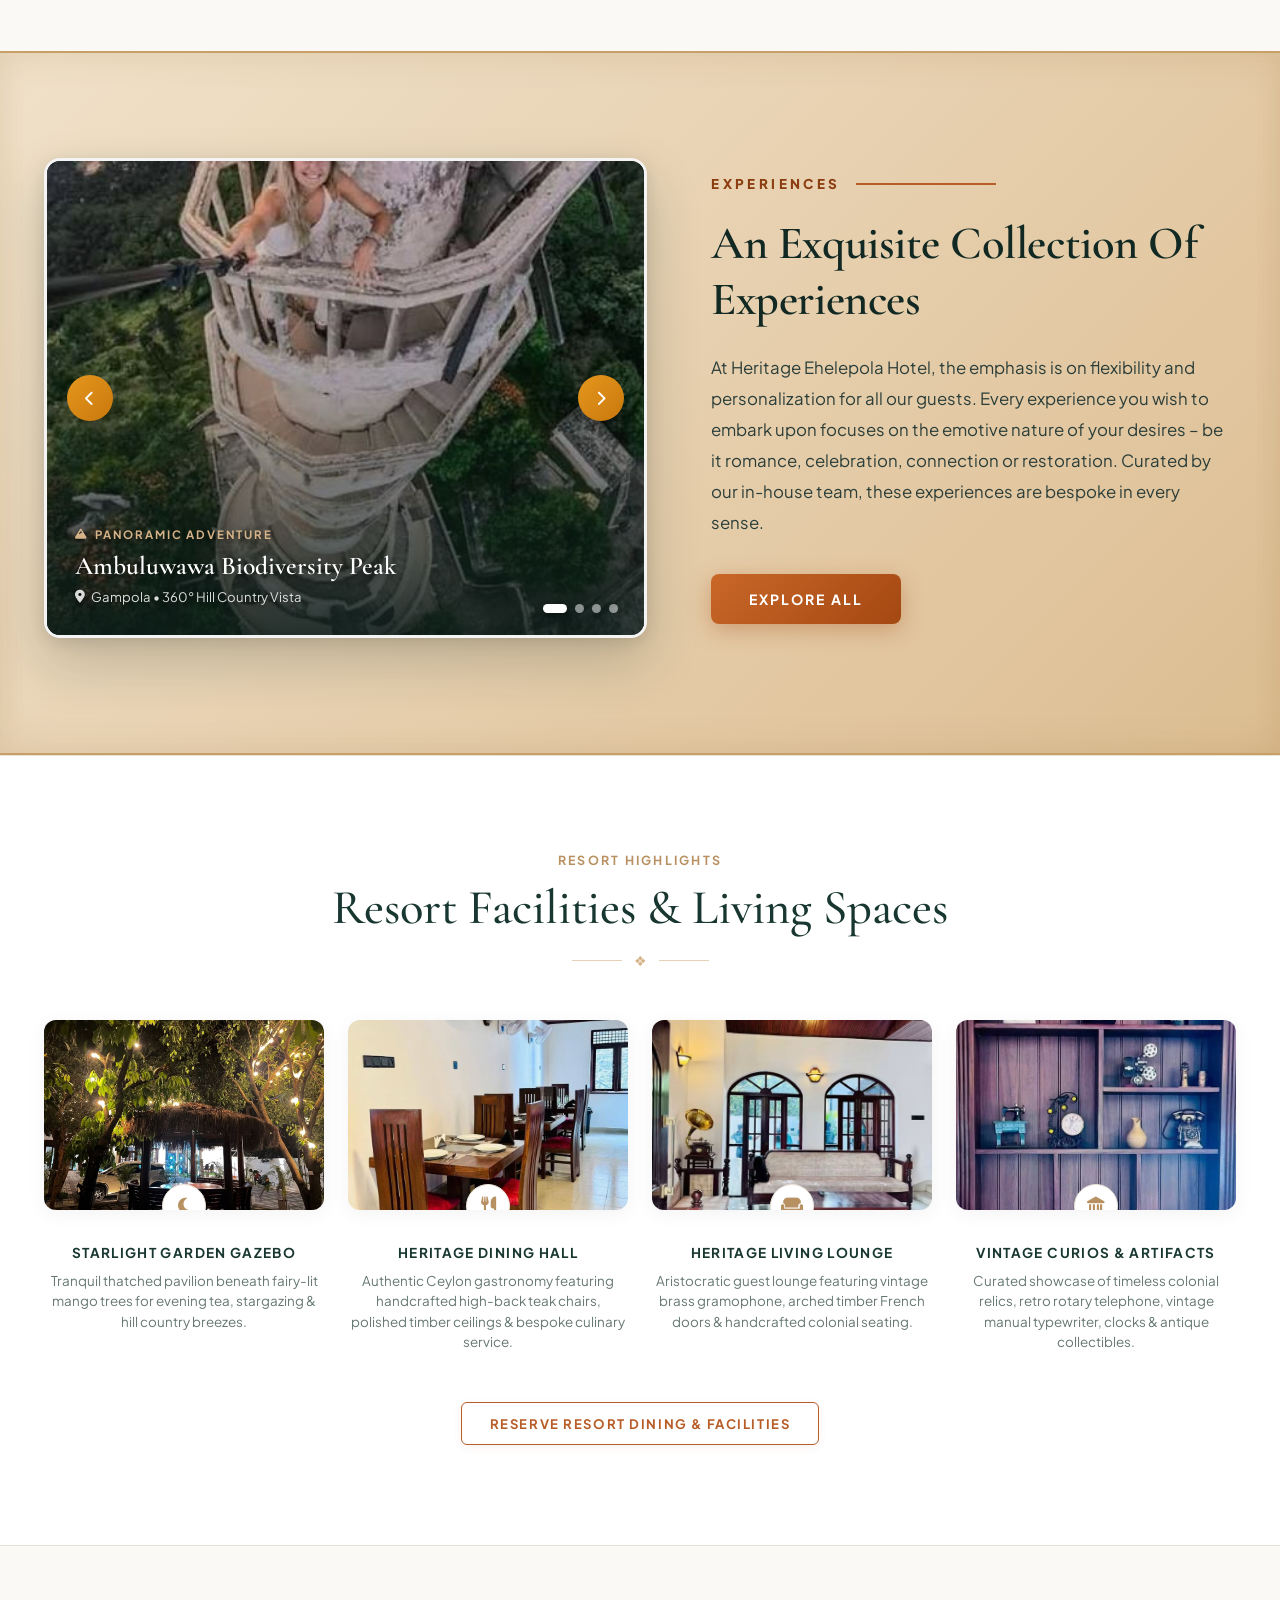
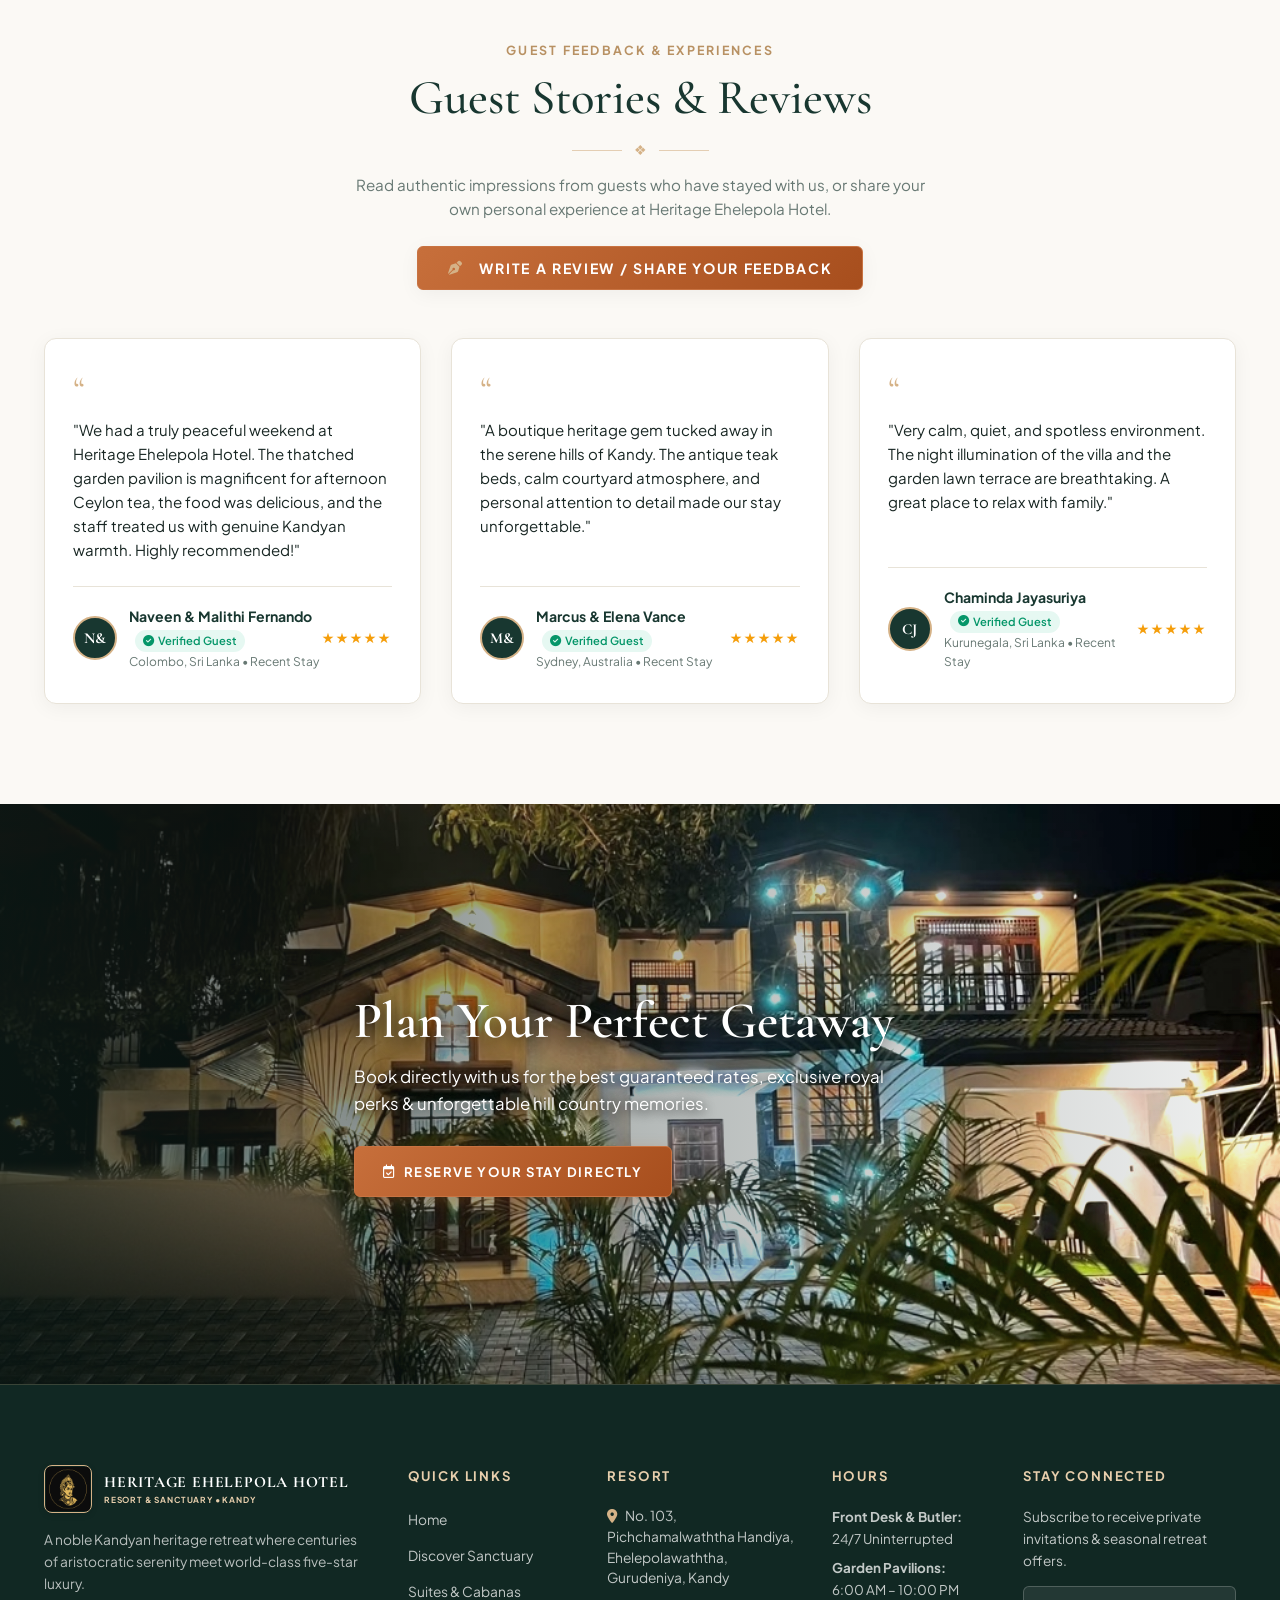
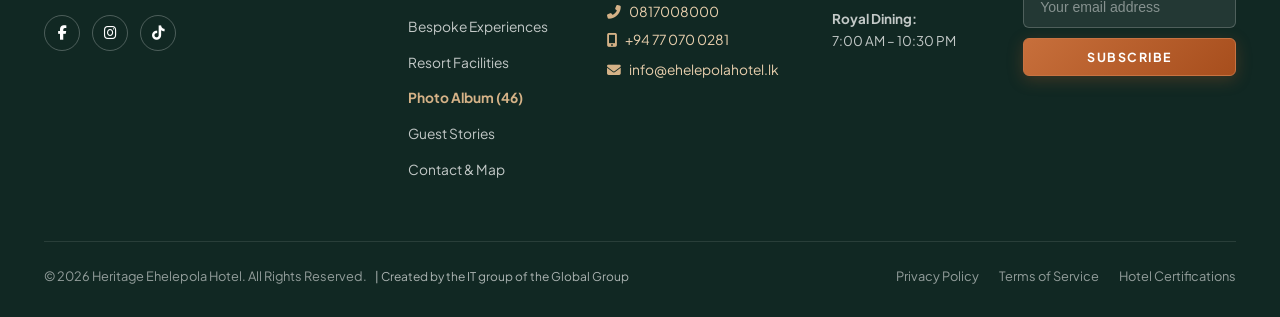
==== commit 441e83f8: "fix(media & booking): replace night hero image with blurred number plate, add ID/NIC number field to" ====
--- a/index.html
+++ b/index.html
@@ -1015,14 +1015,20 @@
               <input type="text" id="bookGuestName" class="form-input" placeholder="e.g. Lord Alexander Wright" required>
             </div>
             <div>
+              <label class="form-label" for="bookGuestId">NIC / Passport / ID Number</label>
+              <input type="text" id="bookGuestId" class="form-input" placeholder="e.g. 199512345678 / N1234567" required>
+            </div>
+          </div>
+
+          <div style="display: grid; grid-template-columns: 1fr 1fr; gap: 16px; margin-bottom: 24px;">
+            <div>
               <label class="form-label" for="bookGuestEmail">Email Confirmation Address</label>
               <input type="email" id="bookGuestEmail" class="form-input" placeholder="alexander@luxuryresidence.com" required>
             </div>
-          </div>
-
-          <div style="margin-bottom: 24px;">
-            <label class="form-label" for="bookGuestPhone">WhatsApp / Mobile Number</label>
-            <input type="tel" id="bookGuestPhone" class="form-input" placeholder="+94 77 123 4567" required>
+            <div>
+              <label class="form-label" for="bookGuestPhone">WhatsApp / Mobile Number</label>
+              <input type="tel" id="bookGuestPhone" class="form-input" placeholder="+94 77 123 4567" required>
+            </div>
           </div>
 
           <!-- Dynamic Price Summary Box -->
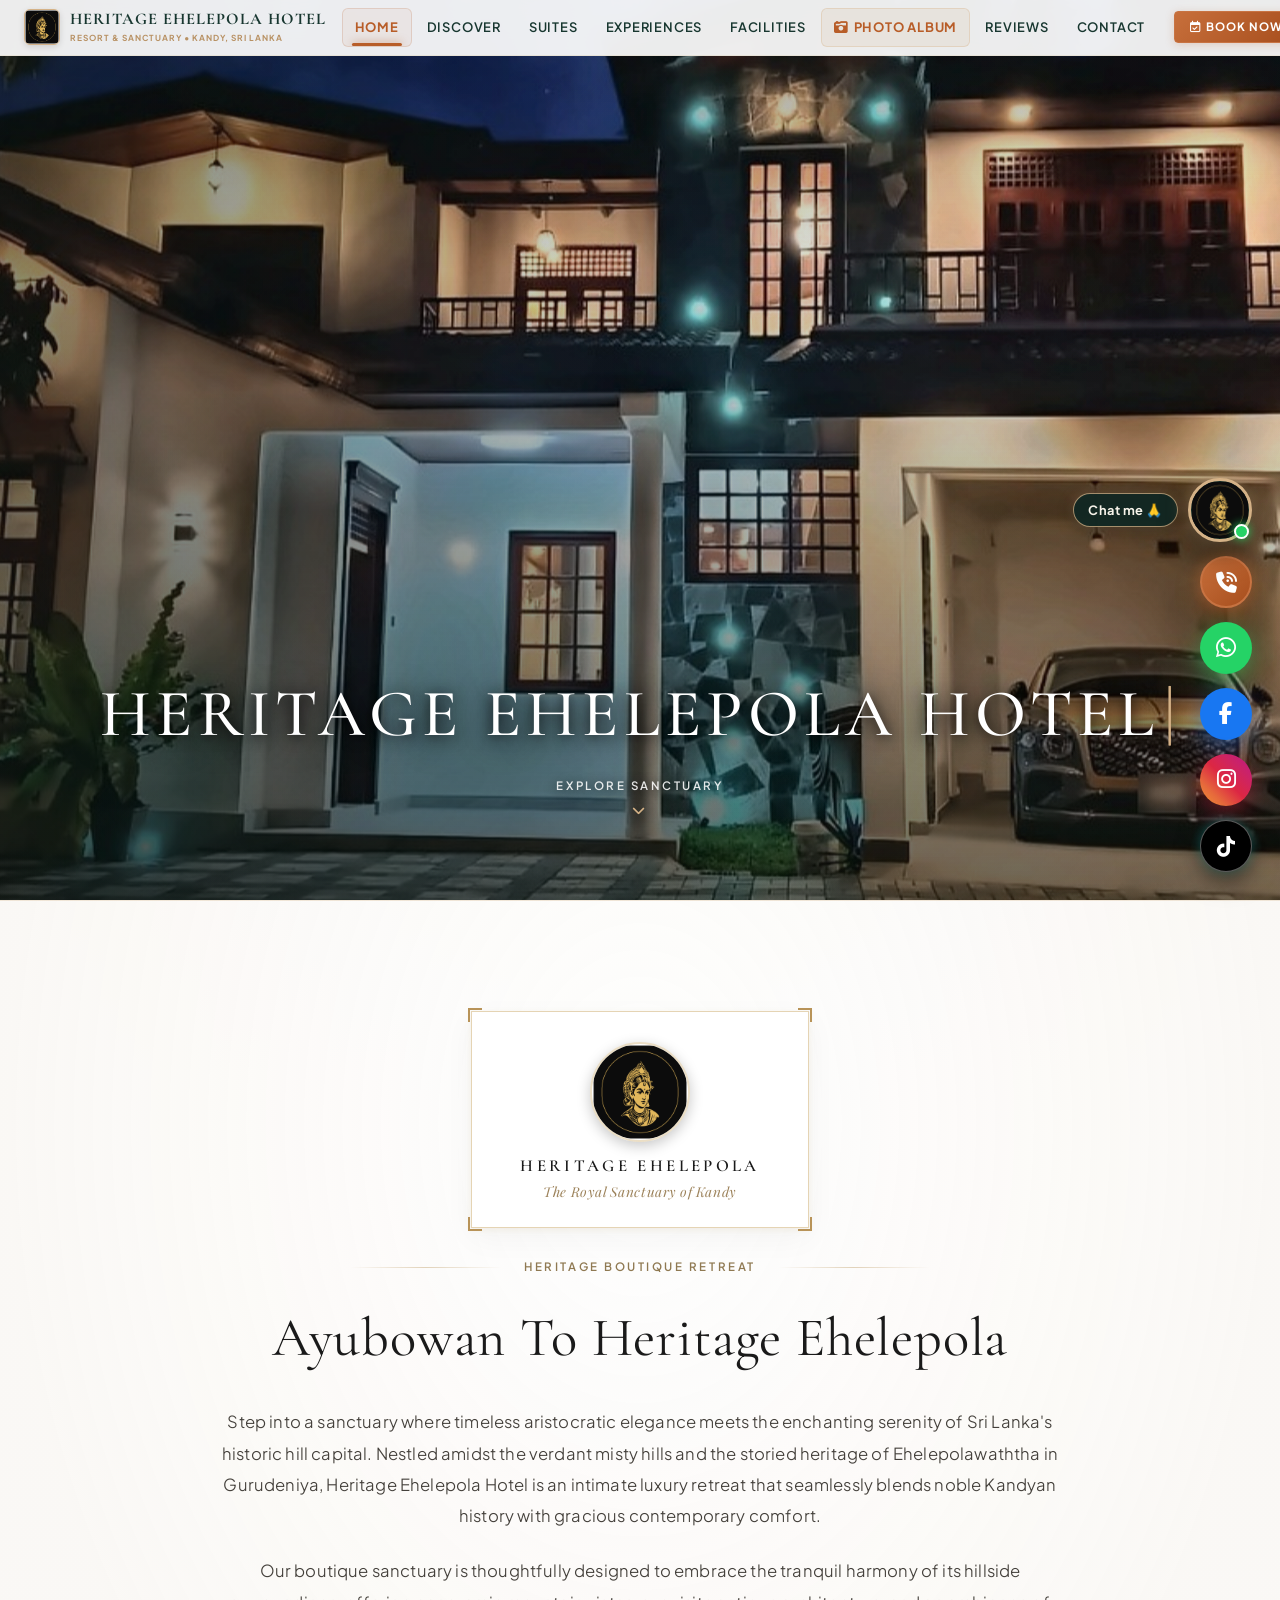
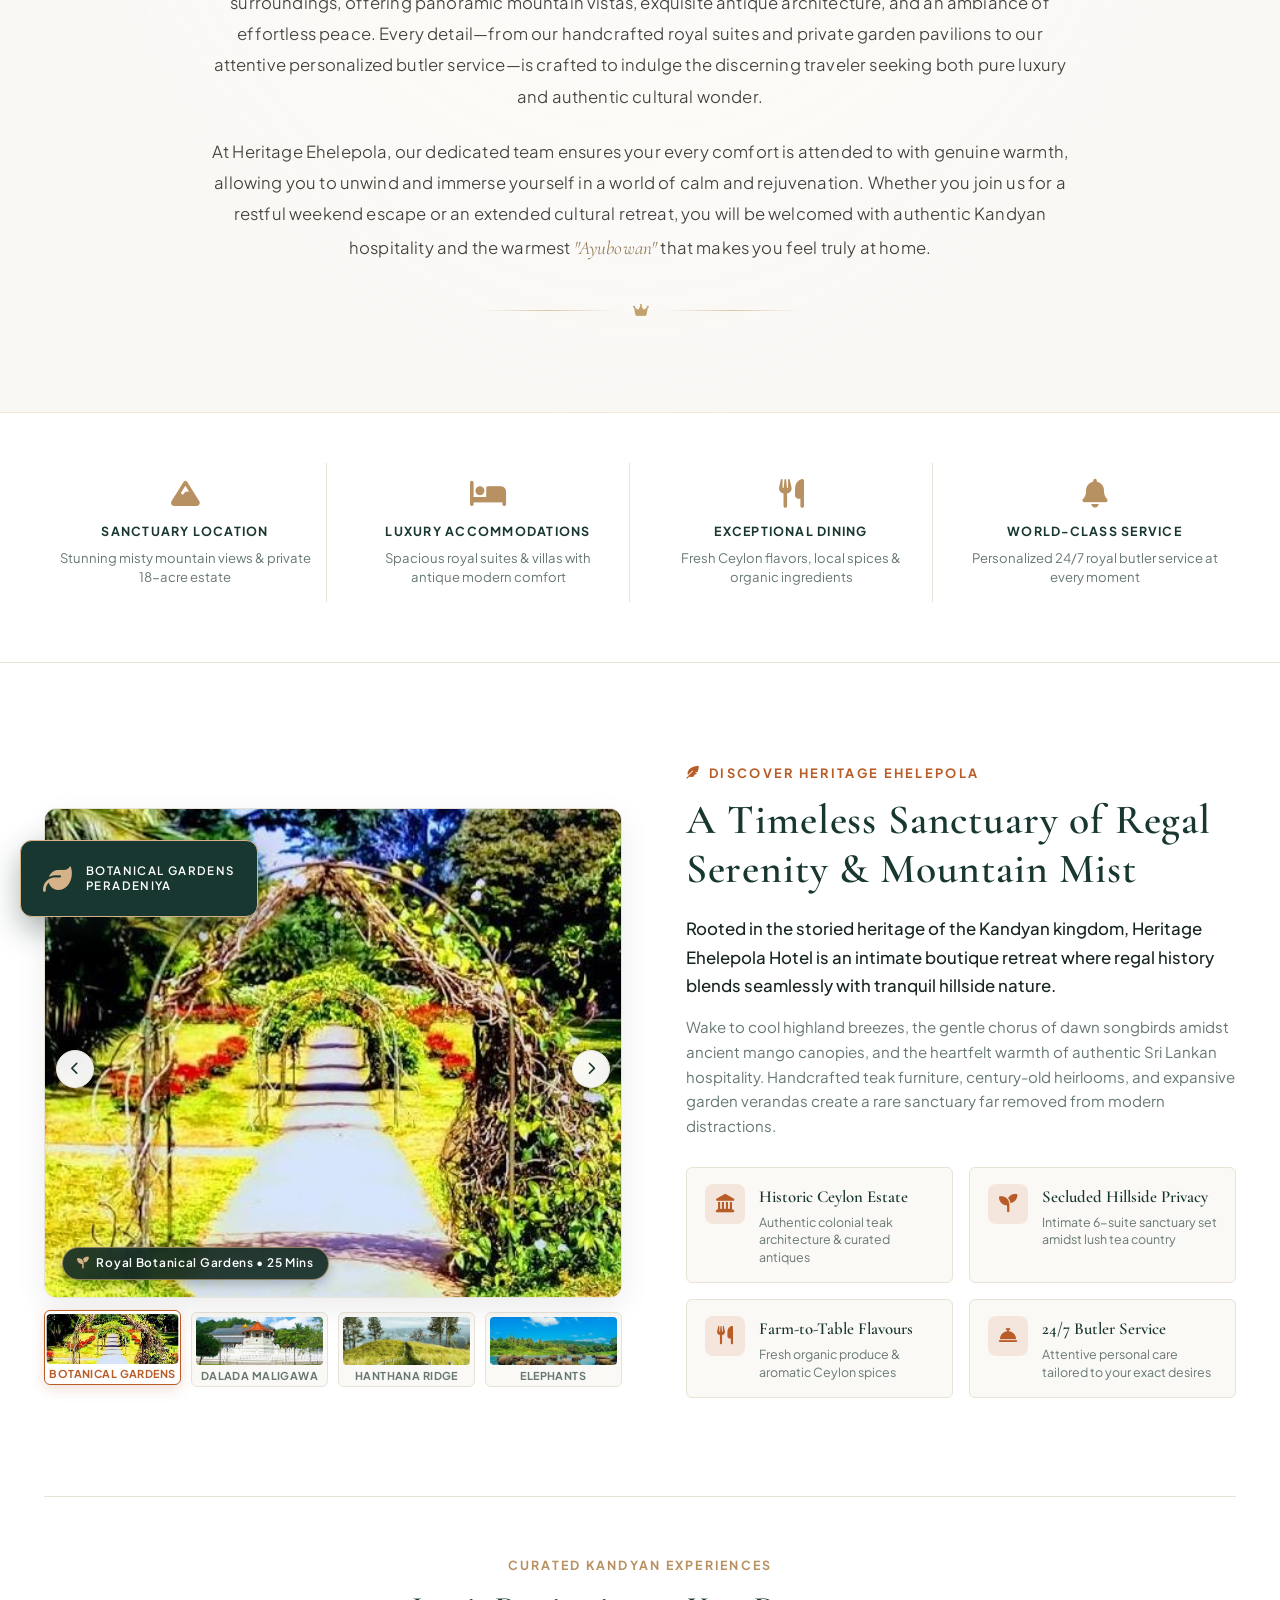
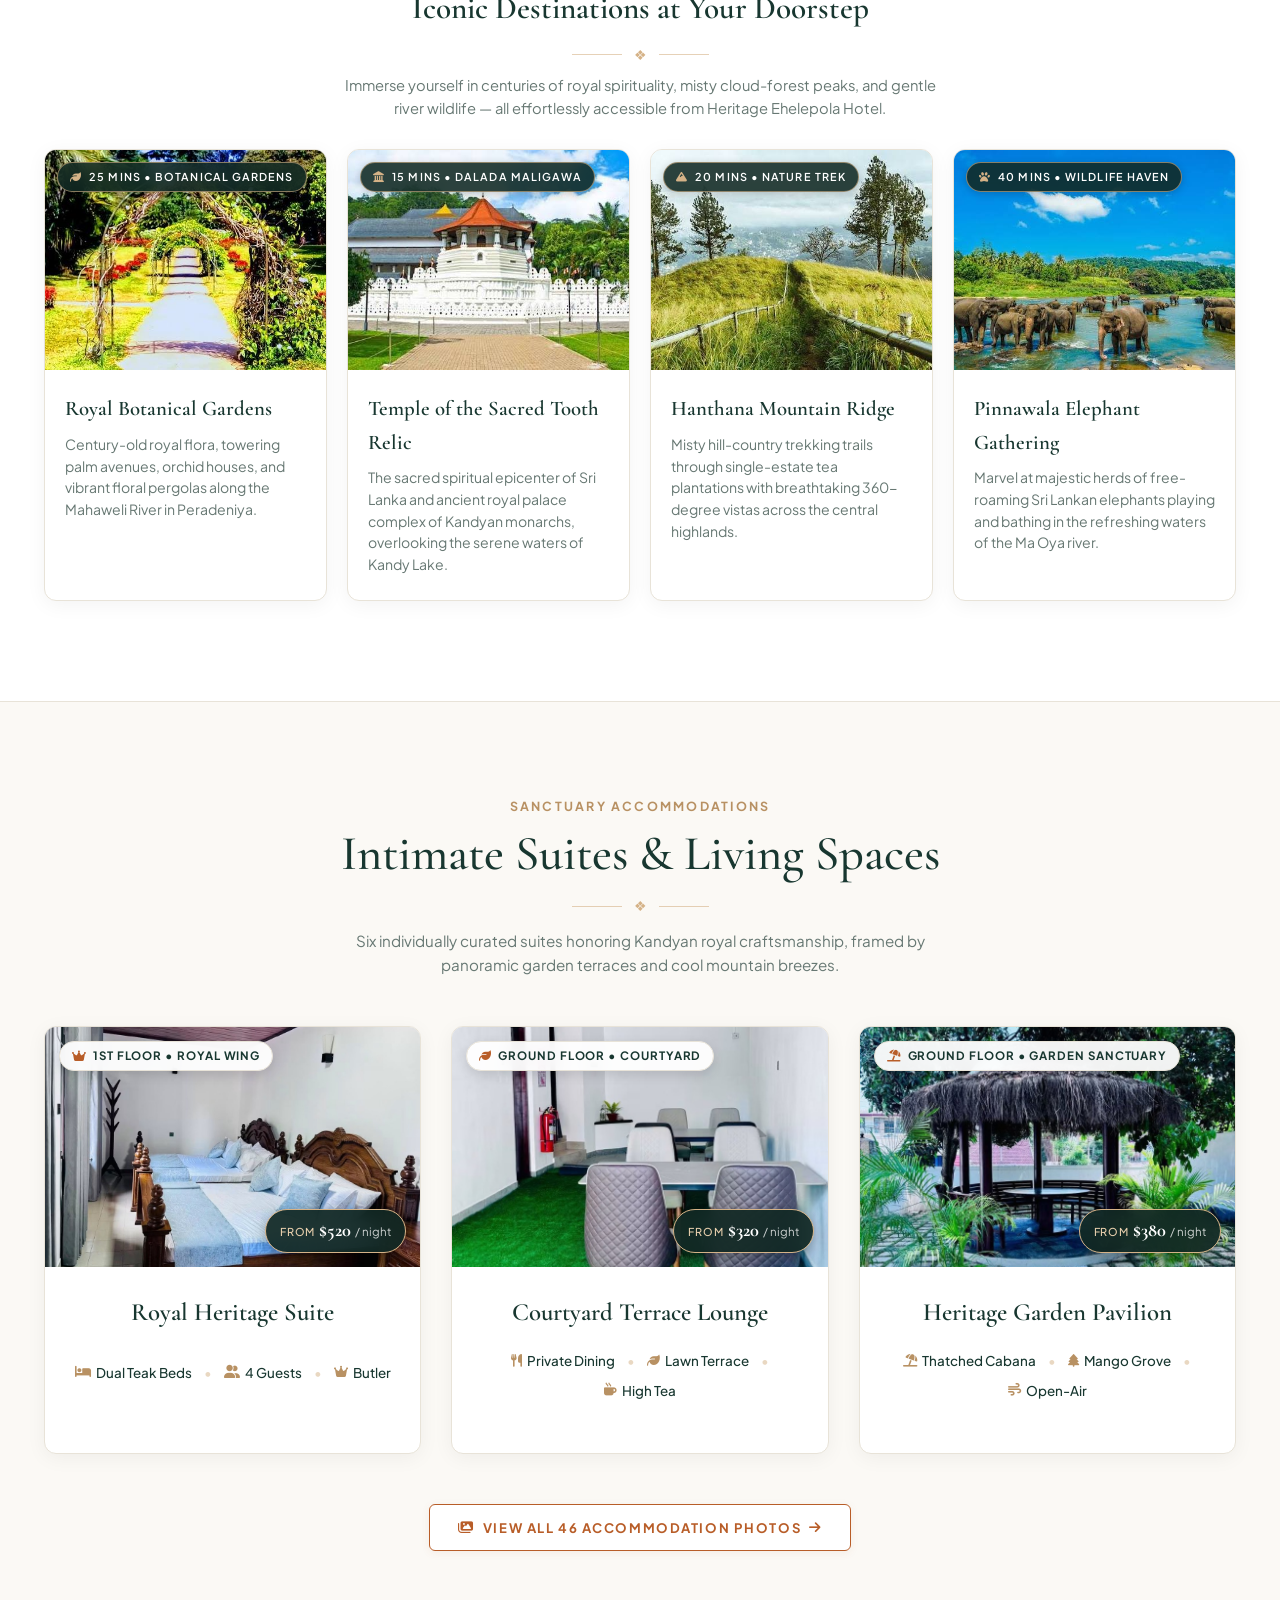
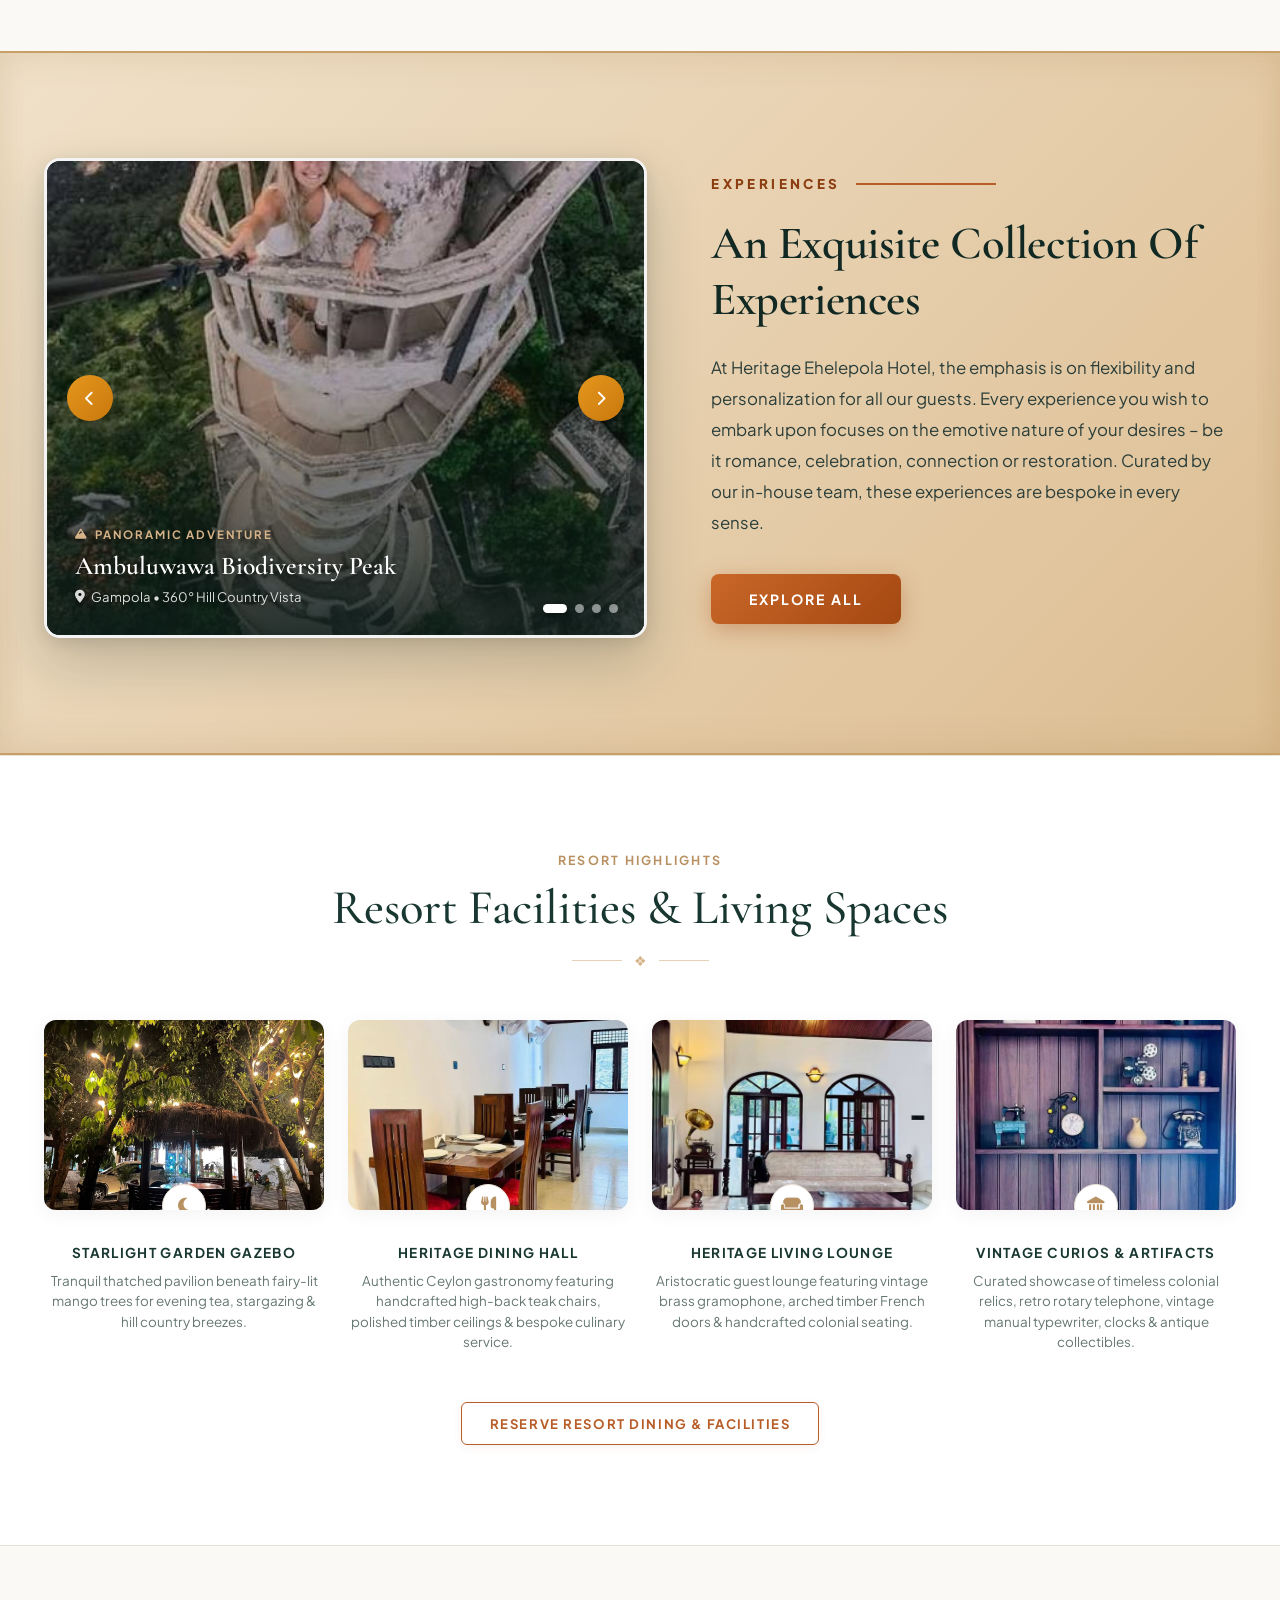
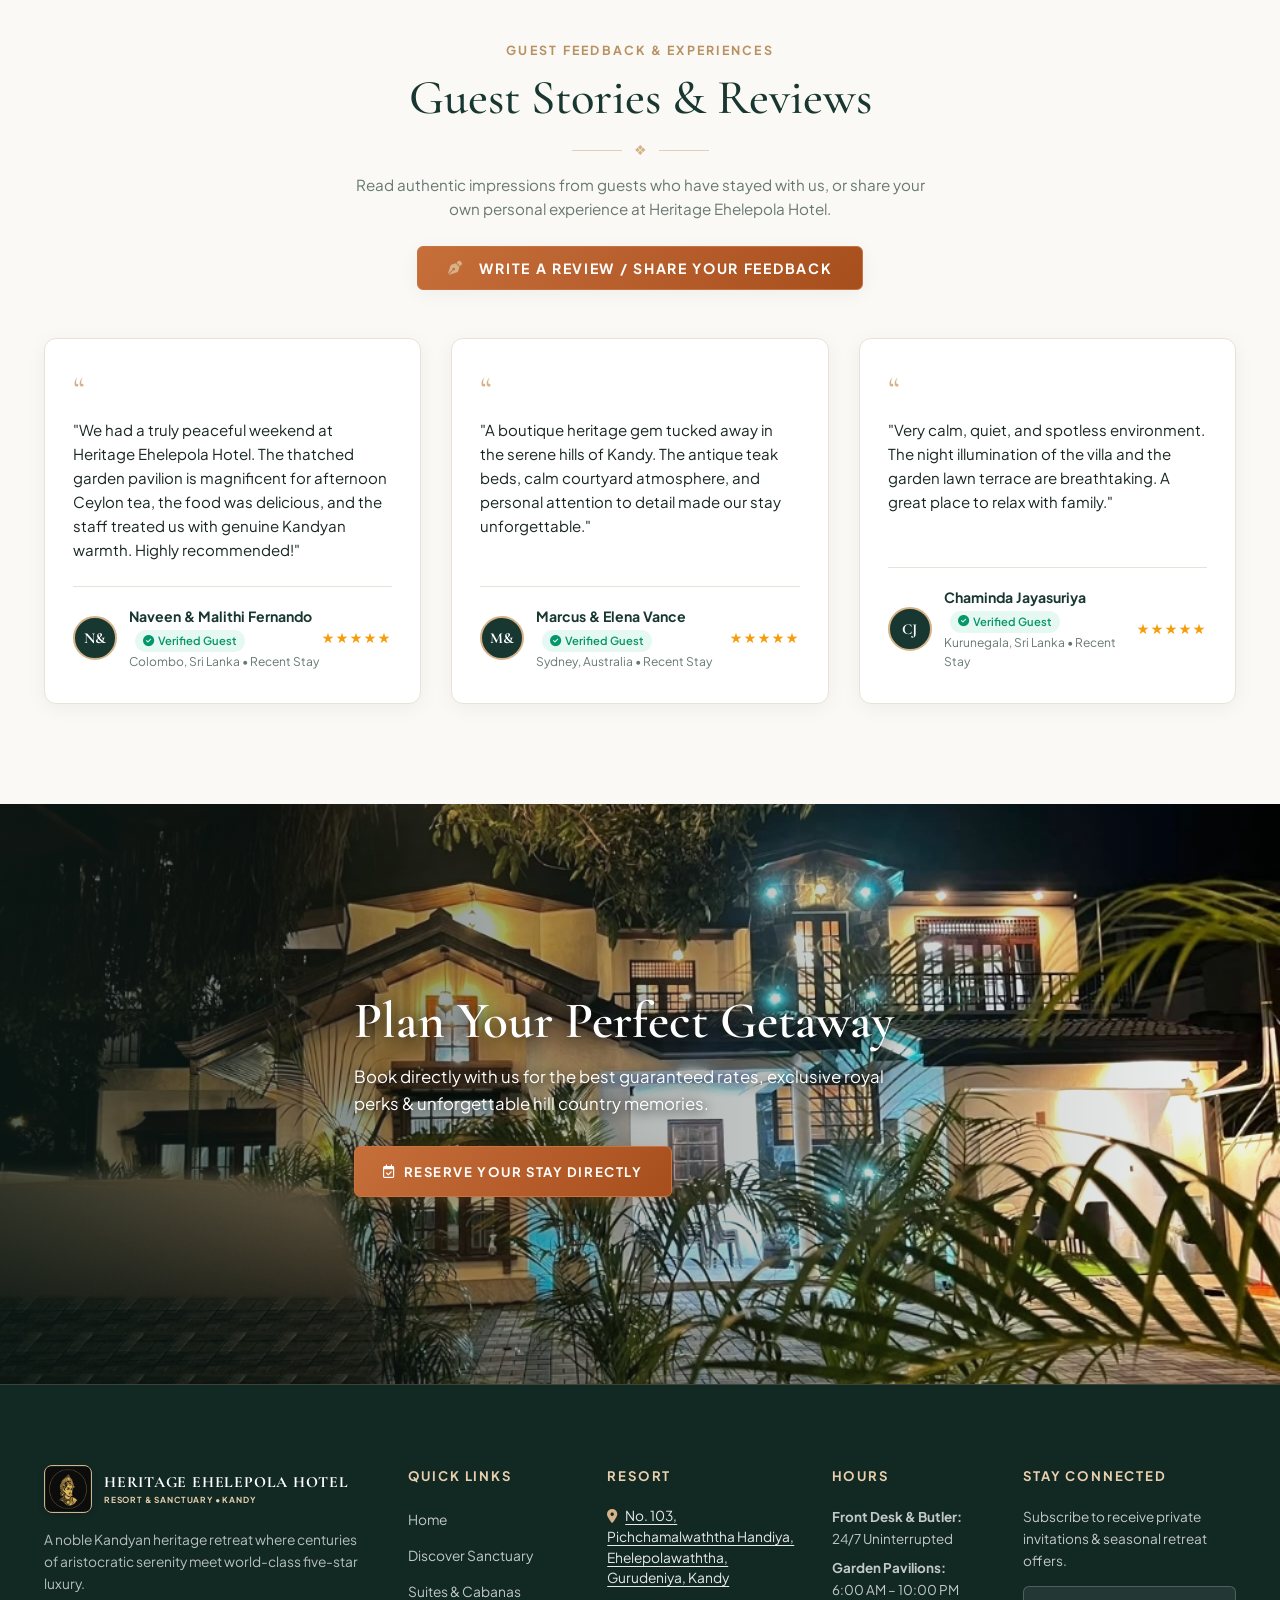
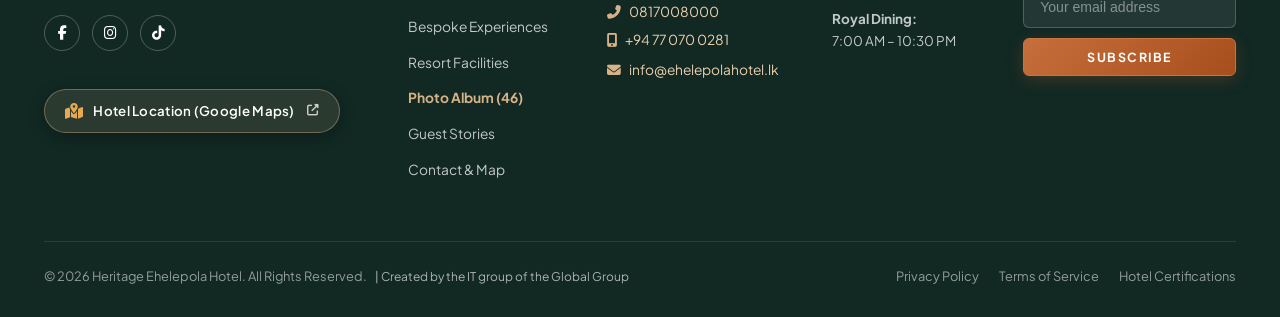
==== commit ac174d97: "feat(location): add interactive Google Maps button and direct navigation links to hotel location in " ====
--- a/index.html
+++ b/index.html
@@ -30,7 +30,7 @@
   <link rel="stylesheet" href="https://cdnjs.cloudflare.com/ajax/libs/font-awesome/6.5.1/css/all.min.css">
 
   <!-- Ocean Haven Template Stylesheet -->
-  <link rel="stylesheet" href="assets/css/style-ocean.css?v=12.0">
+  <link rel="stylesheet" href="assets/css/style-ocean.css?v=13.0">
 
   <!-- Structured Data JSON-LD for Luxury Resort -->
   <script type="application/ld+json">
@@ -84,7 +84,7 @@
 
       <div class="haven-header-actions">
         <!-- Book Now Button -->
-        <a href="https://ehelepolahotel.lk/pms/book.html" target="_blank" rel="noopener noreferrer" class="btn-haven-dark haven-header-btn" title="Book Now - Official Online Reservation">
+        <a href="pms/book.html" target="_blank" rel="noopener noreferrer" class="btn-haven-dark haven-header-btn" title="Book Now - Official Online Reservation">
           <i class="far fa-calendar-check" style="font-size: 0.8rem;"></i>
           <span>BOOK NOW</span>
         </a>
@@ -120,7 +120,7 @@
 
     <div class="container haven-hero-content natural-hero-container">
       <div class="natural-hero-wrap">
-        <h1 class="natural-hero-brand" id="heroBrandTitle" style="font-size: clamp(2.4rem, 5.2vw, 4.4rem) !important; letter-spacing: 0.08em !important; text-align: center; margin: 0 auto; line-height: 1.2; width: 100%; max-width: 100%;">
+        <h1 class="natural-hero-brand" id="heroBrandTitle">
           <span id="heroTypewriterText">HERITAGE EHELEPOLA HOTEL</span><span id="heroTypewriterCursor" class="hero-typewriter-cursor">|</span>
         </h1>
         <a href="#welcome" class="hero-scroll-cue" aria-label="Explore Heritage Ehelepola Hotel">
@@ -727,7 +727,7 @@
         Book directly with us for the best guaranteed rates, exclusive royal perks & unforgettable hill country memories.
       </p>
       <div style="margin-top: 24px;">
-        <a href="https://ehelepolahotel.lk/pms/book.html" target="_blank" rel="noopener noreferrer" class="btn-haven-dark" style="text-decoration: none;" title="Book Now - Official Online Reservation">
+        <a href="pms/book.html" target="_blank" rel="noopener noreferrer" class="btn-haven-dark" style="text-decoration: none;" title="Book Now - Official Online Reservation">
           <i class="far fa-calendar-check"></i>
           <span>RESERVE YOUR STAY DIRECTLY</span>
         </a>
@@ -755,6 +755,17 @@
             <a href="#" class="haven-social-btn" aria-label="Facebook" title="Facebook"><i class="fab fa-facebook-f"></i></a>
             <a href="#" class="haven-social-btn" aria-label="Instagram" title="Instagram"><i class="fab fa-instagram"></i></a>
             <a href="#" class="haven-social-btn" aria-label="TikTok" title="TikTok"><i class="fab fa-tiktok"></i></a>
+          </div>
+          <!-- Hotel Google Maps Location Link -->
+          <div style="margin-top: 18px;">
+            <a href="https://www.google.com/maps/place/7%C2%B016'16.6%22N+80%C2%B040'59.6%22E/@7.2535157,80.6309725,13.65z/data=!4m4!3m3!8m2!3d7.2712634!4d80.6832217?hl=en&entry=ttu&g_ep=EgoyMDI2MTEwOS4wIKXMDSoASAFQAw%3D%3D"
+               target="_blank" rel="noopener noreferrer"
+               class="haven-maps-btn"
+               title="Open Heritage Ehelepola Hotel in Google Maps">
+              <i class="fas fa-map-marked-alt"></i>
+              <span>Hotel Location (Google Maps)</span>
+              <i class="fas fa-external-link-alt" style="font-size: 0.72rem; opacity: 0.75; margin-left: 2px;"></i>
+            </a>
           </div>
         </div>
 
@@ -778,7 +789,7 @@
           <h4>RESORT</h4>
           <p style="font-size: 0.86rem; color: rgba(255, 255, 255, 0.75); margin-bottom: 12px; line-height: 1.5;">
             <i class="fas fa-map-marker-alt" style="color: var(--sand-primary); margin-right: 6px;"></i>
-            <span id="footerAddress">No. 103, Pichchamalwaththa Handiya, Ehelepolawaththa, Gurudeniya, Kandy</span>
+            <a href="https://www.google.com/maps/place/7%C2%B016'16.6%22N+80%C2%B040'59.6%22E/@7.2535157,80.6309725,13.65z/data=!4m4!3m3!8m2!3d7.2712634!4d80.6832217?hl=en&entry=ttu&g_ep=EgoyMDI2MTEwOS4wIKXMDSoASAFQAw%3D%3D" target="_blank" rel="noopener noreferrer" id="footerAddress" style="color: rgba(255, 255, 255, 0.9); text-decoration: underline; text-underline-offset: 3px;" title="Open Hotel Location in Google Maps">No. 103, Pichchamalwaththa Handiya, Ehelepolawaththa, Gurudeniya, Kandy</a>
           </p>
           <p style="font-size: 0.86rem; color: rgba(255, 255, 255, 0.75); margin-bottom: 6px;">
             <i class="fas fa-phone-alt" style="color: var(--sand-primary); margin-right: 6px;"></i>
--- a/assets/css/style-ocean.css
+++ b/assets/css/style-ocean.css
@@ -906,10 +906,10 @@
 
 .natural-hero-brand {
   font-family: var(--font-serif);
-  font-size: clamp(2.4rem, 5.2vw, 4.4rem) !important;
+  font-size: clamp(2.4rem, 5.2vw, 4.4rem);
   font-weight: 500;
   line-height: 1.2;
-  letter-spacing: 0.08em !important;
+  letter-spacing: 0.08em;
   text-transform: uppercase;
   color: #ffffff;
   text-shadow: 0 4px 32px rgba(0, 0, 0, 0.95), 0 2px 14px rgba(0, 0, 0, 0.9);
@@ -917,7 +917,7 @@
   text-align: center;
   width: 100%;
   max-width: 100%;
-  white-space: nowrap !important;
+  white-space: nowrap;
   display: block;
   overflow: visible;
 }
@@ -2135,6 +2135,45 @@
   background: var(--sand-primary);
   border-color: var(--sand-primary);
   color: var(--pine-dark);
+}
+
+/* Hotel Google Maps Location Link */
+.haven-maps-btn {
+  display: inline-flex;
+  align-items: center;
+  gap: 10px;
+  margin-top: 20px;
+  padding: 10px 20px;
+  background: rgba(200, 169, 126, 0.14);
+  border: 1px solid rgba(200, 169, 126, 0.45);
+  border-radius: 30px;
+  color: #ffffff;
+  text-decoration: none;
+  font-size: 0.83rem;
+  font-weight: 600;
+  letter-spacing: 0.3px;
+  transition: all 0.3s ease;
+  box-shadow: 0 4px 15px rgba(0, 0, 0, 0.25);
+}
+
+.haven-maps-btn:hover {
+  background: var(--sand-primary, #c8a97e);
+  border-color: var(--sand-primary, #c8a97e);
+  color: #0b1f16;
+  transform: translateY(-2px);
+  box-shadow: 0 6px 20px rgba(200, 169, 126, 0.38);
+}
+
+.haven-maps-btn i.fa-map-marked-alt,
+.haven-maps-btn i.fa-map-marker-alt {
+  color: #e5a953;
+  font-size: 1rem;
+  transition: color 0.3s ease;
+}
+
+.haven-maps-btn:hover i.fa-map-marked-alt,
+.haven-maps-btn:hover i.fa-map-marker-alt {
+  color: #0b1f16;
 }
 
 .haven-newsletter-box {
@@ -2928,95 +2967,76 @@
 
 @media (max-width: 768px) {
   .haven-hero {
-    min-height: 85vh;
-    padding: 130px 0 50px;
+    height: 100vh;
+    height: 100dvh;
+    min-height: 100vh;
+    min-height: 100dvh;
+    padding: 100px 0 35px;
     display: flex;
+    flex-direction: column;
+    justify-content: flex-end;
     align-items: center;
   }
-  .haven-hero-content {
-    text-align: left;
-    padding: 0 4px;
-  }
-  .haven-hero-brand-badge {
-    padding: 5px 18px 5px 6px;
-    gap: 12px;
-    margin-bottom: 18px;
-    max-width: 100%;
-  }
-  .haven-hero-brand-badge .haven-hero-logo-img {
-    width: 48px;
-    height: 48px;
-    border-radius: 50%;
-    border: 1.5px solid var(--sand-primary);
+  .haven-hero-content,
+  .natural-hero-container {
+    text-align: center;
+    padding: 0 12px 20px;
+    max-width: 100% !important;
+  }
+  .natural-hero-brand {
+    white-space: normal !important;
+    font-size: clamp(1.35rem, 5.8vw, 2.1rem) !important;
+    letter-spacing: 0.04em !important;
+    line-height: 1.25 !important;
+    margin: 0 auto;
+    text-align: center;
+    padding: 0 8px;
+    word-break: break-word;
+  }
+  .hero-scroll-cue {
+    margin-top: 18px;
+    font-size: 0.68rem;
+    letter-spacing: 0.18em;
   }
   .haven-brand-name {
-    font-size: 0.95rem;
+    font-size: 0.88rem;
     letter-spacing: 0.04em;
   }
   .haven-brand-sub {
-    font-size: 0.52rem;
-    letter-spacing: 0.1em;
-  }
-  .haven-hero-brand-name {
-    font-size: 0.96rem;
-    letter-spacing: 0.05em;
-    color: var(--pine-primary);
-  }
-  .haven-hero-brand-sub {
-    font-size: 0.52rem;
-    letter-spacing: 0.1em;
-    color: #8c6a38;
-  }
-  .haven-hero-title {
-    font-size: clamp(1.85rem, 6.2vw, 2.5rem);
-    line-height: 1.25;
-    margin-bottom: 16px;
-  }
-  .haven-hero-title .hero-title-line-2 {
-    font-size: clamp(1.75rem, 6vw, 2.3rem);
-    margin-top: 4px;
-    display: inline-block;
-  }
-  .haven-hero-desc {
-    font-size: 1.12rem;
-    line-height: 1.55;
-    margin-bottom: 24px;
-  }
-  .haven-hero-actions {
-    flex-direction: column;
-    gap: 12px;
-    width: 100%;
-  }
-  .haven-hero-actions a,
-  .haven-hero-actions button {
-    width: 100%;
-    justify-content: center;
-  }
-  .haven-booking-wrap {
-    margin-top: 0;
-  }
-  .haven-booking-grid {
-    grid-template-columns: 1fr;
-  }
-  .haven-booking-col {
-    border-right: none;
-    border-bottom: 1px solid rgba(255, 255, 255, 0.12);
-    padding-bottom: 10px;
+    font-size: 0.46rem;
+    letter-spacing: 0.08em;
   }
   .haven-pillars-grid {
-    grid-template-columns: 1fr;
+    grid-template-columns: repeat(2, 1fr) !important;
+    gap: 12px !important;
   }
   .haven-pillar-item {
-    border-right: none;
-    border-bottom: 1px solid var(--border-light);
+    border: 1px solid var(--border-light) !important;
+    border-radius: var(--radius-sm);
+    background: #faf8f5;
+    padding: 14px 10px !important;
+  }
+  .haven-pillar-icon {
+    font-size: 1.5rem !important;
+    margin-bottom: 8px !important;
+  }
+  .haven-pillar-title {
+    font-size: 0.72rem !important;
+    letter-spacing: 0.06em !important;
+  }
+  .haven-pillar-desc {
+    font-size: 0.74rem !important;
+    line-height: 1.35 !important;
   }
   .haven-rooms-grid,
   .haven-exp-grid,
   .haven-reviews-grid {
     grid-template-columns: 1fr;
+    gap: 24px;
   }
   .haven-footer-grid {
     grid-template-columns: 1fr;
+    gap: 32px;
   }
   .haven-footer-bottom {
     flex-direction: column;
@@ -3029,8 +3049,8 @@
     margin-top: 5px !important;
   }
   .haven-cta-banner {
-    padding: 100px 0;
-    min-height: 480px;
+    padding: 70px 0;
+    min-height: 380px;
   }
   .haven-cta-overlay {
     background: linear-gradient(180deg, rgba(14, 30, 26, 0.72) 0%, rgba(14, 30, 26, 0.38) 55%, rgba(14, 30, 26, 0.1) 100%);
@@ -3040,23 +3060,30 @@
   }
   .floating-concierge {
     bottom: 16px;
-    right: 14px;
+    right: 12px;
     gap: 8px;
   }
   .concierge-btn {
-    width: 42px;
-    height: 42px;
+    width: 44px;
+    height: 44px;
     font-size: 1.15rem;
   }
   .concierge-btn.ai-concierge-btn {
-    width: 52px;
-    height: 52px;
+    width: 50px;
+    height: 50px;
   }
   .concierge-btn.call-btn {
     font-size: 1.05rem;
   }
-  .concierge-bubble {
-    display: none;
+  .concierge-bubble,
+  .ai-trigger-badge {
+    display: none !important;
+  }
+  /* On mobile screens, hide social buttons in floating stack so screen is clean */
+  .concierge-btn.facebook-btn,
+  .concierge-btn.instagram-btn,
+  .concierge-btn.tiktok-btn {
+    display: none !important;
   }
 }
 
@@ -5015,3 +5042,605 @@
     right: 12px;
   }
 }
+
+
+/* ==========================================================================
+   11. COMPREHENSIVE ULTRA-LUXURY MOBILE RESPONSIVENESS & TOUCH OPTIMIZATIONS
+   ========================================================================== */
+
+/* Universal Mobile Viewport Guards */
+html, body {
+  overflow-x: hidden !important;
+  max-width: 100vw !important;
+  width: 100% !important;
+}
+
+@media (max-width: 768px) {
+  /* Layout Spacing & Containers */
+  .container,
+  .container-wide {
+    padding-left: 16px !important;
+    padding-right: 16px !important;
+  }
+
+  .natural-ayubowan-section,
+  .haven-discover-section,
+  .haven-rooms-section,
+  .haven-experiences-section,
+  .haven-dining-carousel-section,
+  .haven-amenities-section,
+  .haven-reviews-section {
+    padding-top: 55px !important;
+    padding-bottom: 55px !important;
+  }
+
+  .section-title-haven {
+    font-size: clamp(1.55rem, 5.5vw, 2.2rem) !important;
+    line-height: 1.25 !important;
+  }
+
+  .section-tag {
+    font-size: 0.68rem !important;
+    letter-spacing: 0.16em !important;
+  }
+
+  /* Header & Navigation Bar */
+  .haven-header {
+    padding: 0 !important;
+  }
+
+  .haven-nav-wrap {
+    padding: 8px 14px !important;
+    gap: 8px !important;
+  }
+
+  .haven-logo {
+    gap: 8px !important;
+    max-width: calc(100% - 138px) !important;
+  }
+
+  .haven-logo-img {
+    width: 34px !important;
+    height: 34px !important;
+  }
+
+  .haven-brand-name {
+    font-size: clamp(0.76rem, 3.4vw, 0.92rem) !important;
+    letter-spacing: 0.03em !important;
+    white-space: nowrap !important;
+    overflow: hidden !important;
+    text-overflow: ellipsis !important;
+  }
+
+  .haven-brand-sub {
+    display: none !important;
+  }
+
+  .haven-header-actions {
+    gap: 8px !important;
+  }
+
+  .haven-header-btn {
+    padding: 6px 12px !important;
+    font-size: 0.68rem !important;
+  }
+
+  .haven-header-btn i {
+    font-size: 0.68rem !important;
+    margin-right: 3px !important;
+  }
+
+  .haven-mobile-btn {
+    padding: 6px 8px !important;
+    font-size: 1.25rem !important;
+  }
+
+  /* Navigation Drawer Dropdown */
+  .haven-nav-links {
+    position: absolute !important;
+    top: 100% !important;
+    left: 0 !important;
+    width: 100% !important;
+    background: #ffffff !important;
+    padding: 16px 20px 24px !important;
+    box-shadow: 0 16px 36px rgba(0, 0, 0, 0.18) !important;
+    border-top: 1px solid var(--border-light) !important;
+    max-height: calc(100vh - 65px) !important;
+    overflow-y: auto !important;
+    gap: 4px !important;
+    z-index: 250 !important;
+  }
+
+  .haven-nav-links li {
+    width: 100% !important;
+  }
+
+  .haven-nav-link {
+    width: 100% !important;
+    justify-content: flex-start !important;
+    padding: 12px 14px !important;
+    font-size: 0.95rem !important;
+    font-weight: 600 !important;
+    border-radius: 8px !important;
+    border-bottom: 1px solid rgba(0, 0, 0, 0.04) !important;
+  }
+
+  /* Hero Section */
+  .haven-hero {
+    height: 100vh !important;
+    height: 100dvh !important;
+    min-height: 100vh !important;
+    min-height: 100dvh !important;
+    padding: 90px 0 35px !important;
+    display: flex !important;
+    flex-direction: column !important;
+    justify-content: flex-end !important;
+    align-items: center !important;
+  }
+
+  .natural-hero-container {
+    text-align: center !important;
+    padding: 0 12px 20px !important;
+    width: 100% !important;
+    max-width: 100% !important;
+  }
+
+  .natural-hero-brand {
+    font-size: clamp(1.3rem, 5.6vw, 2.05rem) !important;
+    letter-spacing: 0.04em !important;
+    line-height: 1.25 !important;
+    padding: 0 6px !important;
+    text-align: center !important;
+    white-space: normal !important;
+    word-break: break-word !important;
+    text-shadow: 0 4px 24px rgba(0, 0, 0, 0.95), 0 2px 10px rgba(0, 0, 0, 0.95) !important;
+  }
+
+  .hero-scroll-cue {
+    margin-top: 16px !important;
+    font-size: 0.68rem !important;
+    letter-spacing: 0.16em !important;
+  }
+
+  /* Ayubowan Welcome Section */
+  .natural-ayubowan-section {
+    padding: 55px 16px 50px !important;
+  }
+
+  .ayubowan-logo-frame {
+    padding: 20px 24px 16px !important;
+    margin-bottom: 20px !important;
+    max-width: 94% !important;
+  }
+
+  .ayubowan-frame-logo {
+    width: 72px !important;
+    height: 72px !important;
+  }
+
+  .ayubowan-frame-brand {
+    font-size: 0.88rem !important;
+    letter-spacing: 0.15em !important;
+  }
+
+  .ayubowan-heading {
+    font-size: clamp(1.55rem, 5.6vw, 2.15rem) !important;
+    line-height: 1.26 !important;
+    margin-bottom: 20px !important;
+  }
+
+  .ayubowan-narrative {
+    text-align: left !important;
+    margin-bottom: 24px !important;
+  }
+
+  .ayubowan-narrative p {
+    font-size: 0.92rem !important;
+    line-height: 1.72 !important;
+    margin-bottom: 16px !important;
+  }
+
+  /* 4-Pillar Feature Bar */
+  .haven-pillars-section {
+    padding: 35px 0 40px !important;
+  }
+
+  .haven-pillars-grid {
+    grid-template-columns: repeat(2, 1fr) !important;
+    gap: 12px !important;
+  }
+
+  .haven-pillar-item {
+    border: 1px solid var(--border-light) !important;
+    border-radius: var(--radius-sm) !important;
+    background: #faf8f5 !important;
+    padding: 14px 10px !important;
+  }
+
+  .haven-pillar-icon {
+    font-size: 1.5rem !important;
+    margin-bottom: 8px !important;
+  }
+
+  .haven-pillar-title {
+    font-size: 0.72rem !important;
+    letter-spacing: 0.06em !important;
+  }
+
+  .haven-pillar-desc {
+    font-size: 0.74rem !important;
+    line-height: 1.35 !important;
+  }
+
+  /* Discover Sanctuary Section */
+  .discover-grid {
+    grid-template-columns: 1fr !important;
+    gap: 36px !important;
+  }
+
+  .discover-visuals {
+    max-width: 100% !important;
+    margin: 0 auto !important;
+  }
+
+  .discover-img-main {
+    height: 260px !important;
+    border-radius: var(--radius-sm) !important;
+  }
+
+  .discover-badge-float {
+    top: 12px !important;
+    left: 12px !important;
+    padding: 7px 12px !important;
+    border-radius: 8px !important;
+  }
+
+  .discover-badge-float .badge-number i {
+    font-size: 1.2rem !important;
+  }
+
+  .discover-badge-float .badge-text {
+    font-size: 0.62rem !important;
+    line-height: 1.25 !important;
+  }
+
+  .discover-slide-caption {
+    bottom: 12px !important;
+    left: 12px !important;
+    font-size: 0.68rem !important;
+    padding: 4px 10px !important;
+  }
+
+  .discover-nav-btn {
+    width: 34px !important;
+    height: 34px !important;
+    font-size: 0.75rem !important;
+  }
+
+  .discover-thumbnails-row {
+    grid-template-columns: repeat(2, 1fr) !important;
+    gap: 8px !important;
+    margin-top: 10px !important;
+  }
+
+  .discover-thumb-btn {
+    padding: 3px !important;
+  }
+
+  .discover-thumb-btn img {
+    height: 42px !important;
+  }
+
+  .discover-thumb-btn span {
+    font-size: 0.62rem !important;
+  }
+
+  .discover-title {
+    font-size: clamp(1.55rem, 5.5vw, 2.1rem) !important;
+    line-height: 1.25 !important;
+  }
+
+  .discover-lead {
+    font-size: 0.94rem !important;
+    line-height: 1.65 !important;
+  }
+
+  .discover-text {
+    font-size: 0.88rem !important;
+    line-height: 1.65 !important;
+  }
+
+  .discover-highlights-grid {
+    grid-template-columns: 1fr !important;
+    gap: 14px !important;
+  }
+
+  /* Suites & Accommodations */
+  .haven-rooms-grid {
+    grid-template-columns: 1fr !important;
+    gap: 24px !important;
+  }
+
+  .haven-room-img-wrap {
+    height: 210px !important;
+  }
+
+  .haven-room-body {
+    padding: 20px 16px !important;
+  }
+
+  .haven-room-title {
+    font-size: 1.35rem !important;
+  }
+
+  .haven-room-meta {
+    margin: 8px 0 16px !important;
+    font-size: 0.78rem !important;
+    gap: 6px 10px !important;
+    min-height: auto !important;
+  }
+
+  .haven-room-price-badge {
+    font-size: 0.98rem !important;
+    padding: 6px 12px !important;
+  }
+
+  /* Experiences Section */
+  .haven-experiences-grid {
+    grid-template-columns: 1fr !important;
+    gap: 32px !important;
+  }
+
+  .haven-exp-slider-wrap {
+    height: 260px !important;
+  }
+
+  .exp-editorial-title {
+    font-size: clamp(1.55rem, 5.5vw, 2.1rem) !important;
+  }
+
+  .exp-caption-title {
+    font-size: 1.15rem !important;
+  }
+
+  /* Dining Carousel & Cards */
+  .dining-luxury-card {
+    flex: 0 0 100% !important;
+    max-width: 100% !important;
+  }
+
+  .dining-card-img-wrap {
+    height: 220px !important;
+  }
+
+  .dining-card-body {
+    padding: 20px 16px !important;
+  }
+
+  .dining-card-title {
+    font-size: 1.3rem !important;
+  }
+
+  /* Facilities Grid */
+  .haven-amenities-grid,
+  .facilities-grid {
+    grid-template-columns: 1fr !important;
+    gap: 20px !important;
+  }
+
+  /* Guest Reviews Grid */
+  .haven-reviews-grid {
+    grid-template-columns: 1fr !important;
+    gap: 18px !important;
+  }
+
+  .review-card {
+    padding: 20px 16px !important;
+  }
+
+  .review-text {
+    font-size: 0.9rem !important;
+    line-height: 1.6 !important;
+  }
+
+  /* All Modals Mobile Optimization */
+  .modal-overlay {
+    padding: 10px !important;
+  }
+
+  .modal-card {
+    width: calc(100vw - 20px) !important;
+    max-width: 100% !important;
+    max-height: 94vh !important;
+    border-radius: 12px !important;
+  }
+
+  .modal-header {
+    padding: 14px 18px !important;
+  }
+
+  .modal-title {
+    font-size: 1.2rem !important;
+    gap: 8px !important;
+  }
+
+  .modal-title-logo {
+    width: 30px !important;
+    height: 30px !important;
+  }
+
+  .modal-body {
+    padding: 18px 14px !important;
+  }
+
+  /* Multi-column form fields inside booking engine collapse cleanly */
+  #finalBookingForm div[style*="grid-template-columns"] {
+    grid-template-columns: 1fr !important;
+    gap: 12px !important;
+    margin-bottom: 14px !important;
+  }
+
+  /* Suite details modal specs 2x2 grid */
+  #suiteDetailModal div[style*="grid-template-columns: repeat(4, 1fr)"] {
+    grid-template-columns: repeat(2, 1fr) !important;
+    gap: 8px !important;
+    padding: 12px !important;
+  }
+
+  #modalSuiteImg {
+    height: 200px !important;
+    margin-bottom: 14px !important;
+  }
+
+  /* Booking calendar inside modal */
+  .room-calendar-wrapper {
+    padding: 12px 10px !important;
+  }
+
+  .room-calendar-header {
+    gap: 8px !important;
+  }
+
+  .calendar-room-tabs {
+    gap: 4px !important;
+  }
+
+  .cal-room-tab {
+    padding: 4px 8px !important;
+    font-size: 0.7rem !important;
+  }
+
+  .calendar-grid-header,
+  .calendar-days-grid {
+    font-size: 0.72rem !important;
+  }
+
+  /* Floating Concierge Action Buttons */
+  .floating-concierge {
+    bottom: 16px !important;
+    right: 12px !important;
+    gap: 8px !important;
+  }
+
+  .concierge-btn {
+    width: 44px !important;
+    height: 44px !important;
+    font-size: 1.15rem !important;
+  }
+
+  .concierge-btn.ai-concierge-btn {
+    width: 50px !important;
+    height: 50px !important;
+  }
+
+  .ai-trigger-badge {
+    display: none !important;
+  }
+
+  /* Hide social icons from the floating stack on mobile so the screen is spacious */
+  .concierge-btn.facebook-btn,
+  .concierge-btn.instagram-btn,
+  .concierge-btn.tiktok-btn {
+    display: none !important;
+  }
+
+  .concierge-btn.call-btn,
+  .concierge-btn.whatsapp-btn,
+  .concierge-btn.ai-concierge-btn {
+    display: flex !important;
+  }
+
+  /* AI Concierge Chat Dialog on Mobile */
+  .ai-concierge-widget {
+    right: 8px !important;
+    bottom: 74px !important;
+    width: calc(100vw - 16px) !important;
+    height: calc(100dvh - 120px) !important;
+    max-height: 560px !important;
+    border-radius: 16px !important;
+  }
+
+  .ai-chat-header {
+    padding: 12px 14px !important;
+  }
+
+  .ai-chat-body {
+    padding: 12px !important;
+  }
+
+  .ai-chat-footer {
+    padding: 10px 12px !important;
+  }
+
+  /* Footer on Mobile */
+  .haven-footer {
+    padding: 50px 0 25px !important;
+  }
+
+  .haven-footer-grid {
+    grid-template-columns: 1fr !important;
+    gap: 28px !important;
+  }
+
+  .haven-footer-bottom {
+    flex-direction: column !important;
+    gap: 10px !important;
+    text-align: center !important;
+  }
+
+  .haven-footer .haven-logo {
+    justify-content: center !important;
+  }
+}
+
+/* Extra Compact Screens (<= 480px / 360px phones) */
+@media (max-width: 480px) {
+  .natural-hero-brand {
+    font-size: clamp(1.15rem, 5.4vw, 1.65rem) !important;
+    letter-spacing: 0.025em !important;
+    line-height: 1.25 !important;
+    padding: 0 4px !important;
+  }
+
+  .ayubowan-logo-frame {
+    padding: 16px 18px 12px !important;
+  }
+
+  .ayubowan-heading {
+    font-size: 1.45rem !important;
+  }
+
+  .haven-pillars-grid {
+    grid-template-columns: 1fr !important;
+  }
+
+  .haven-header-actions {
+    gap: 6px !important;
+  }
+
+  .haven-header-btn {
+    padding: 5px 9px !important;
+    font-size: 0.64rem !important;
+  }
+
+  .haven-header-btn span {
+    font-size: 0.64rem !important;
+  }
+
+  .haven-header-btn i {
+    display: none !important;
+  }
+
+  .discover-img-main {
+    height: 220px !important;
+  }
+
+  .discover-thumbnails-row {
+    grid-template-columns: repeat(2, 1fr) !important;
+  }
+
+  .cal-room-tab {
+    font-size: 0.68rem !important;
+    padding: 3px 6px !important;
+  }
+}
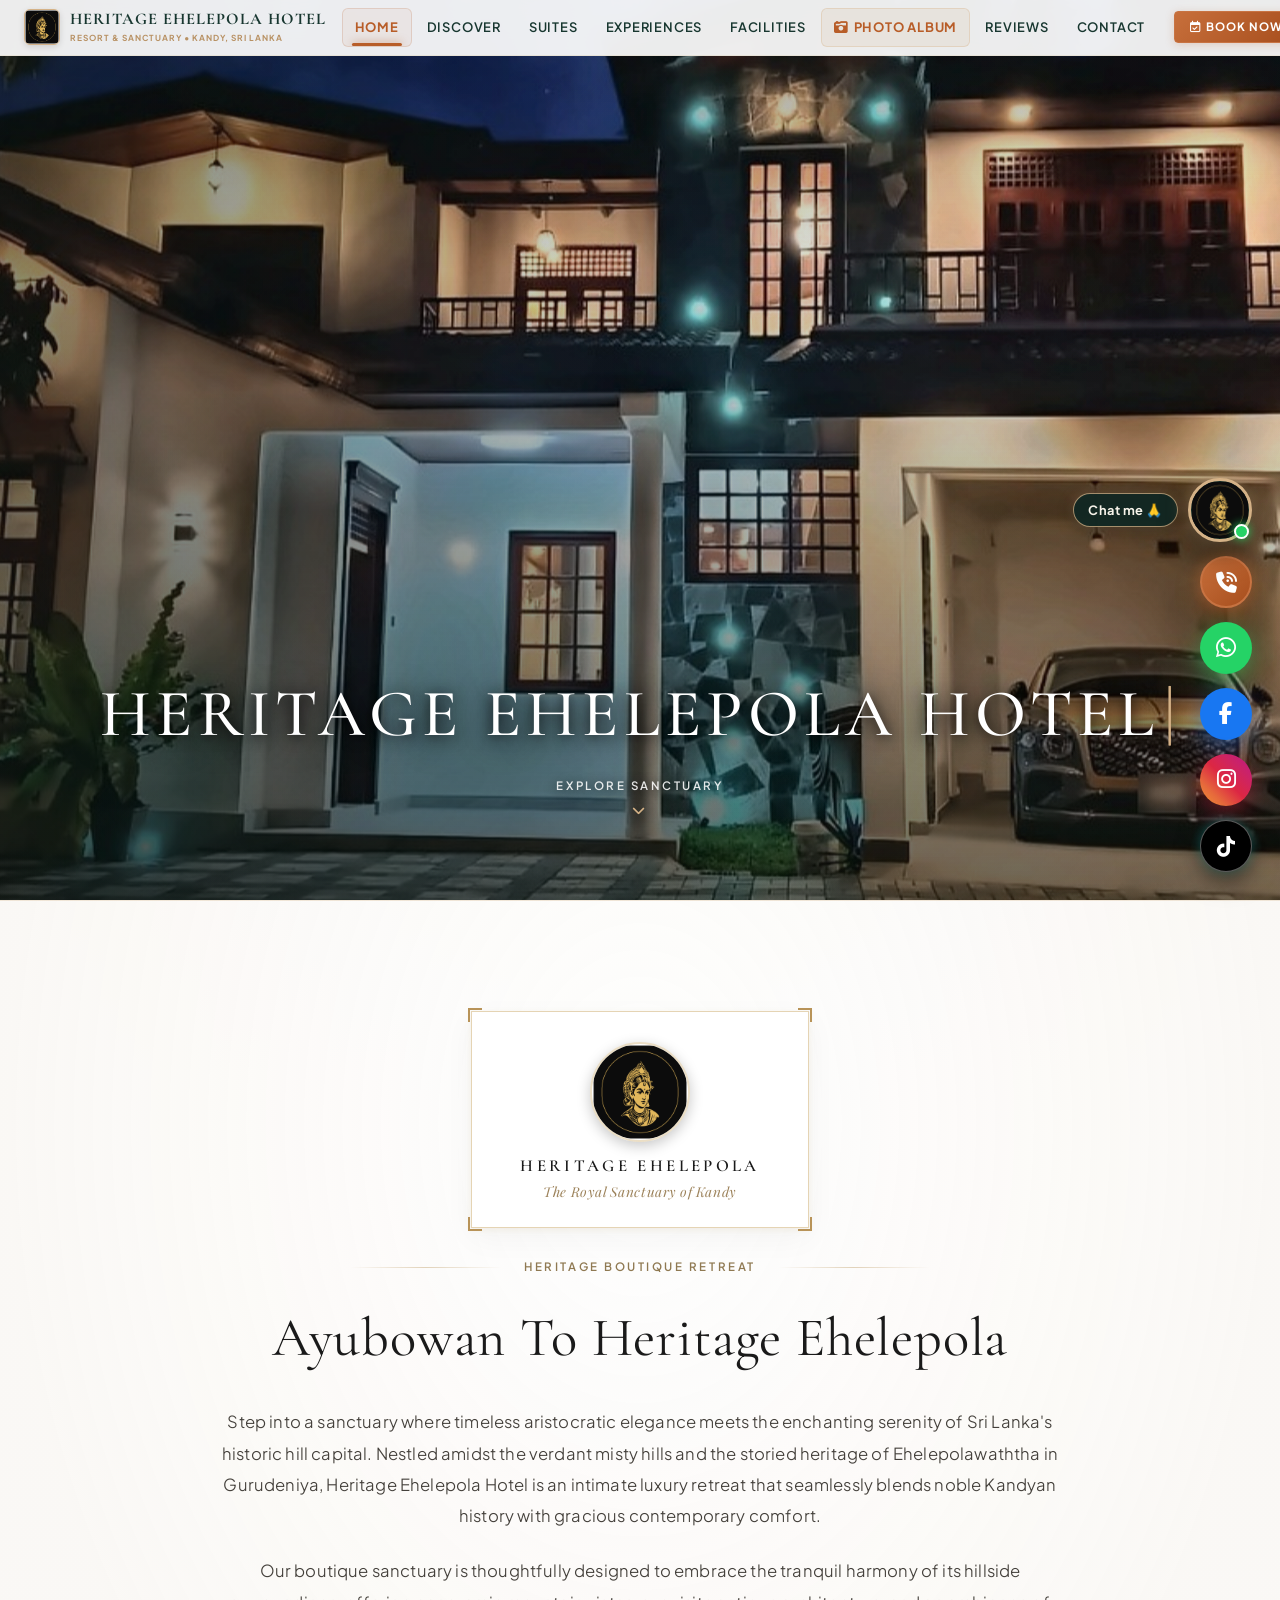
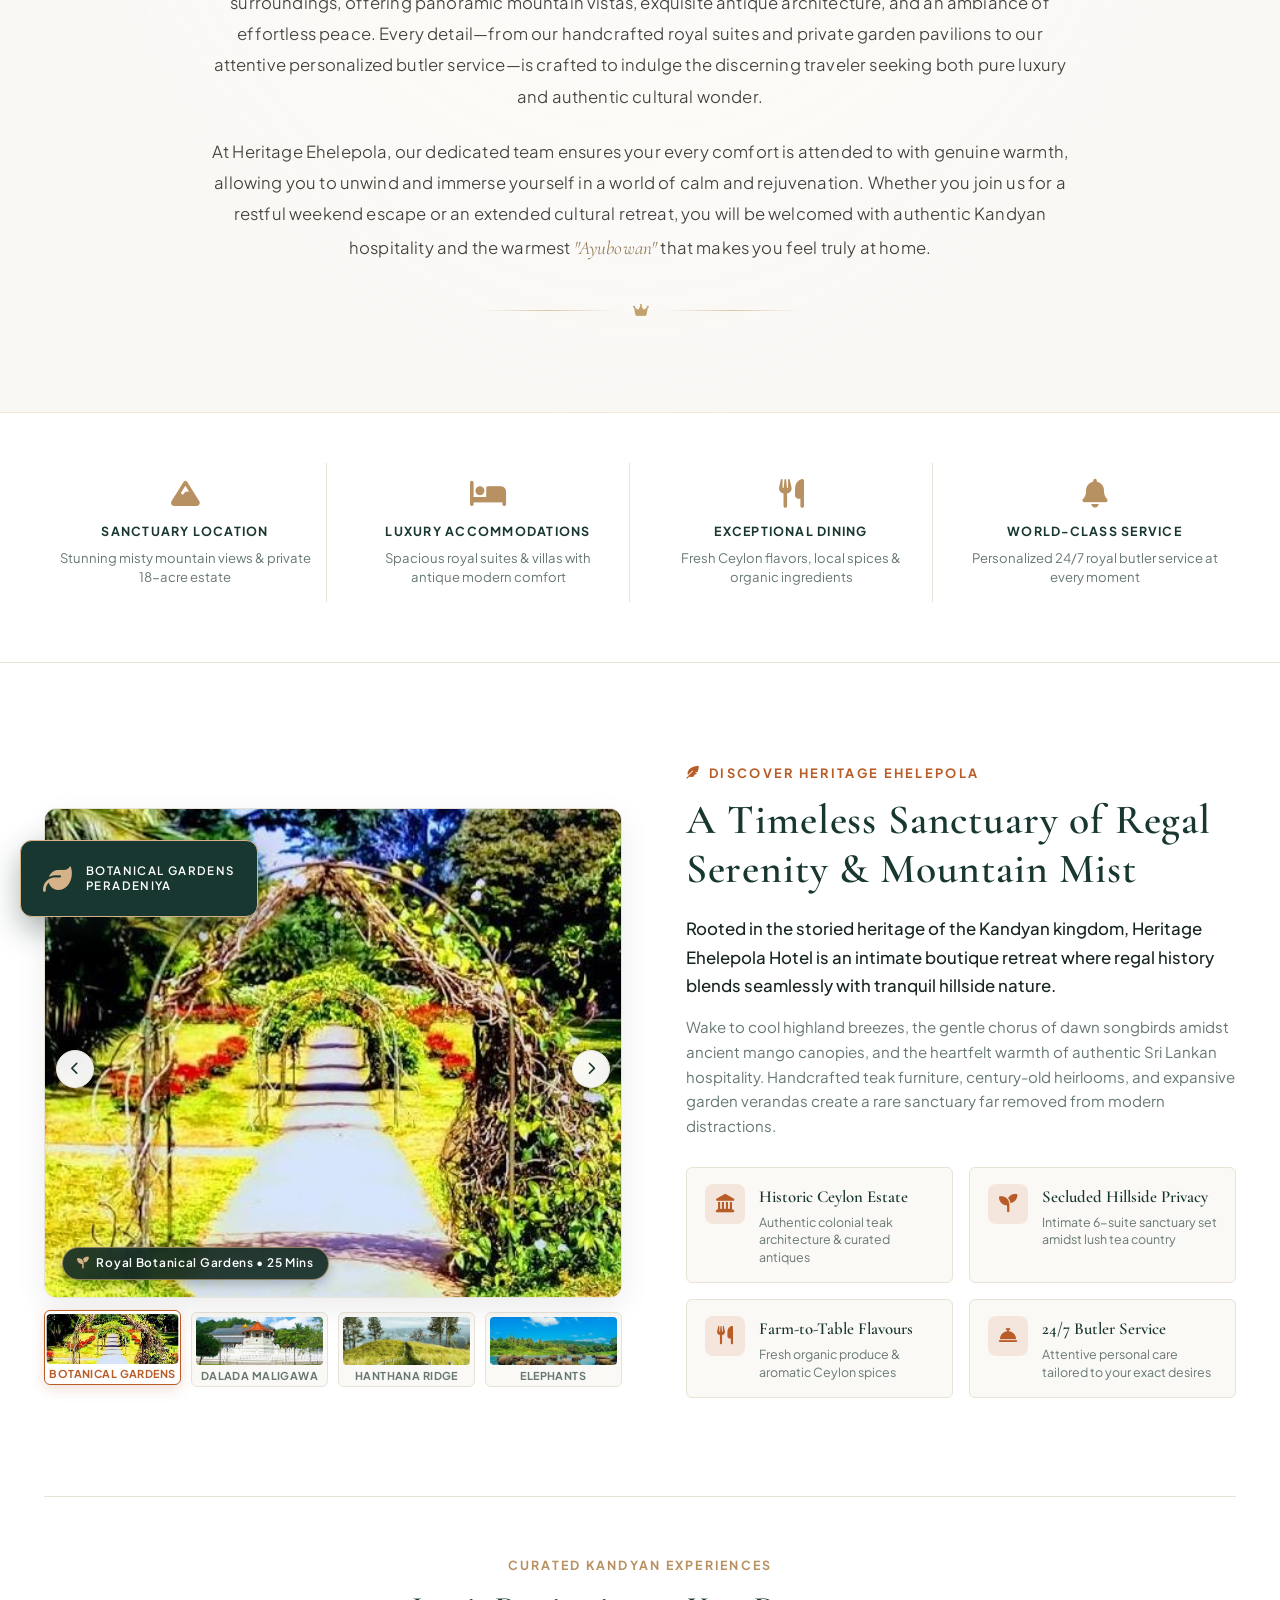
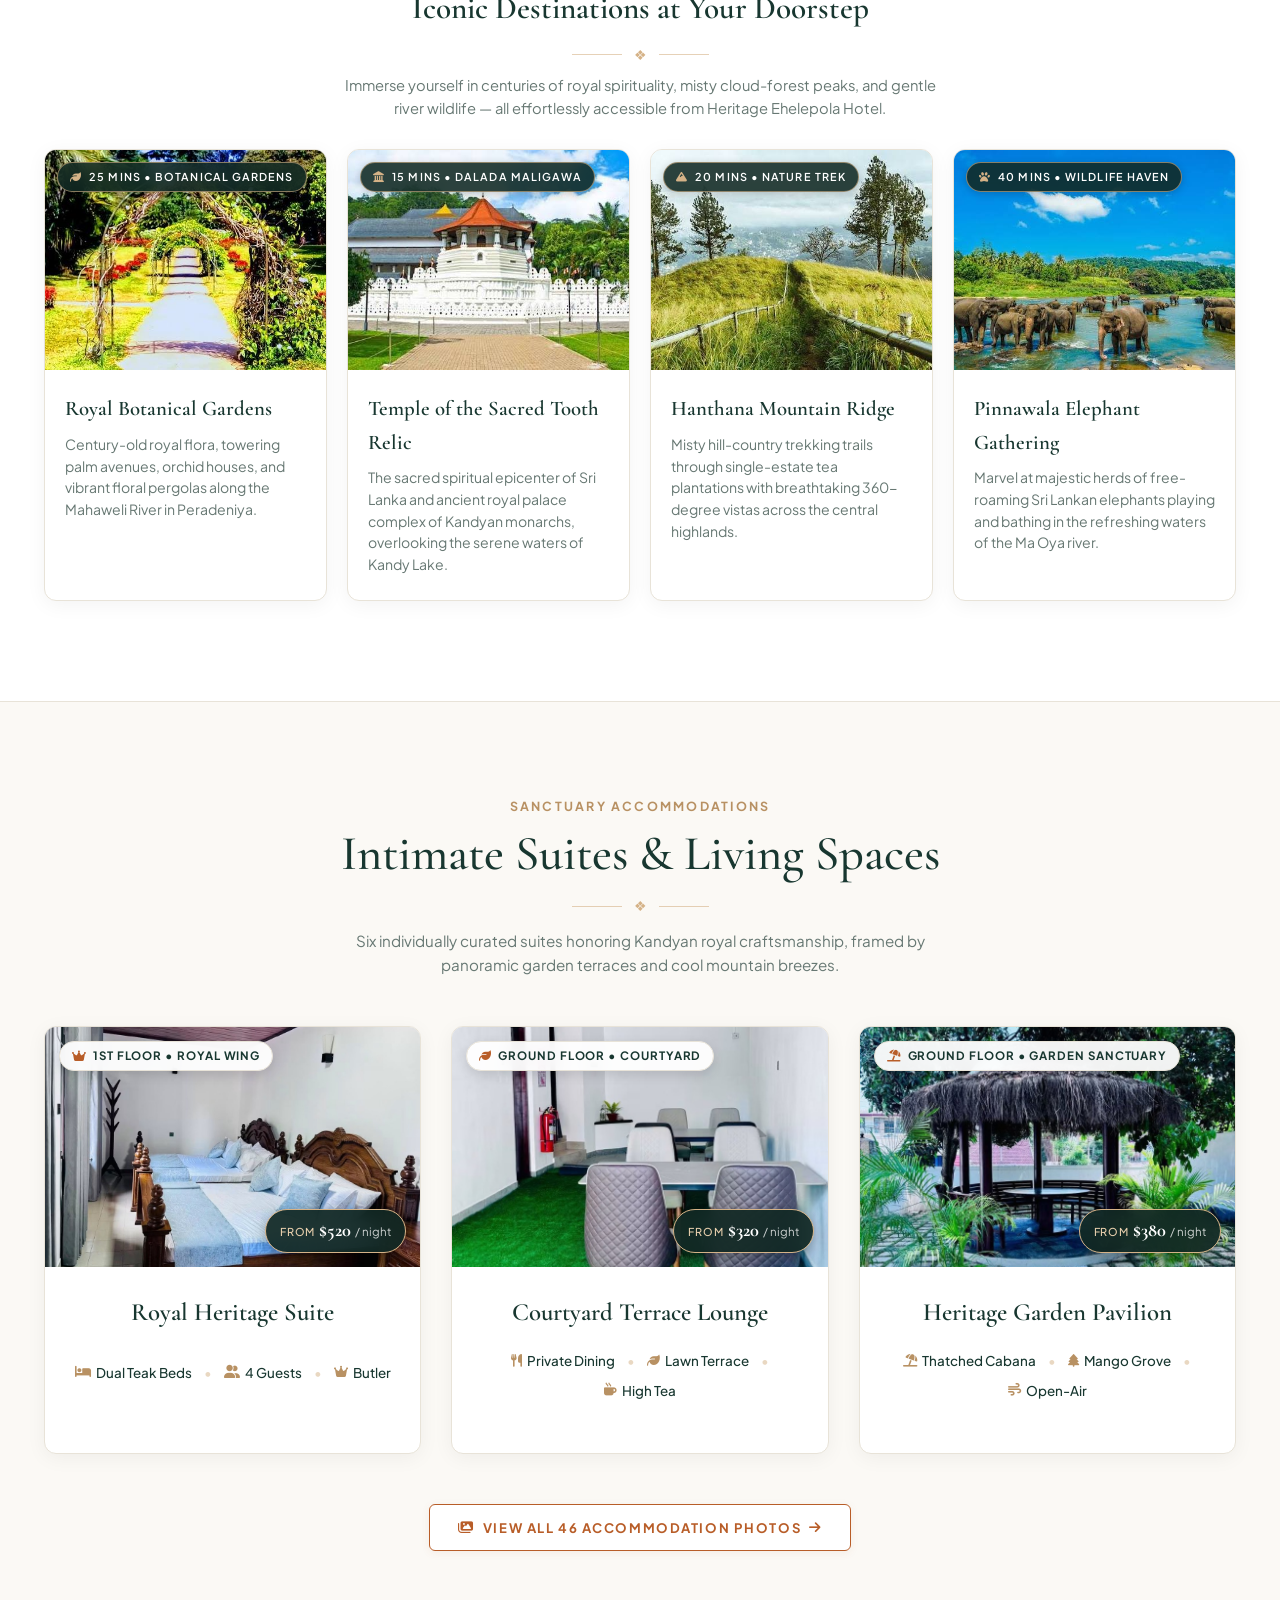
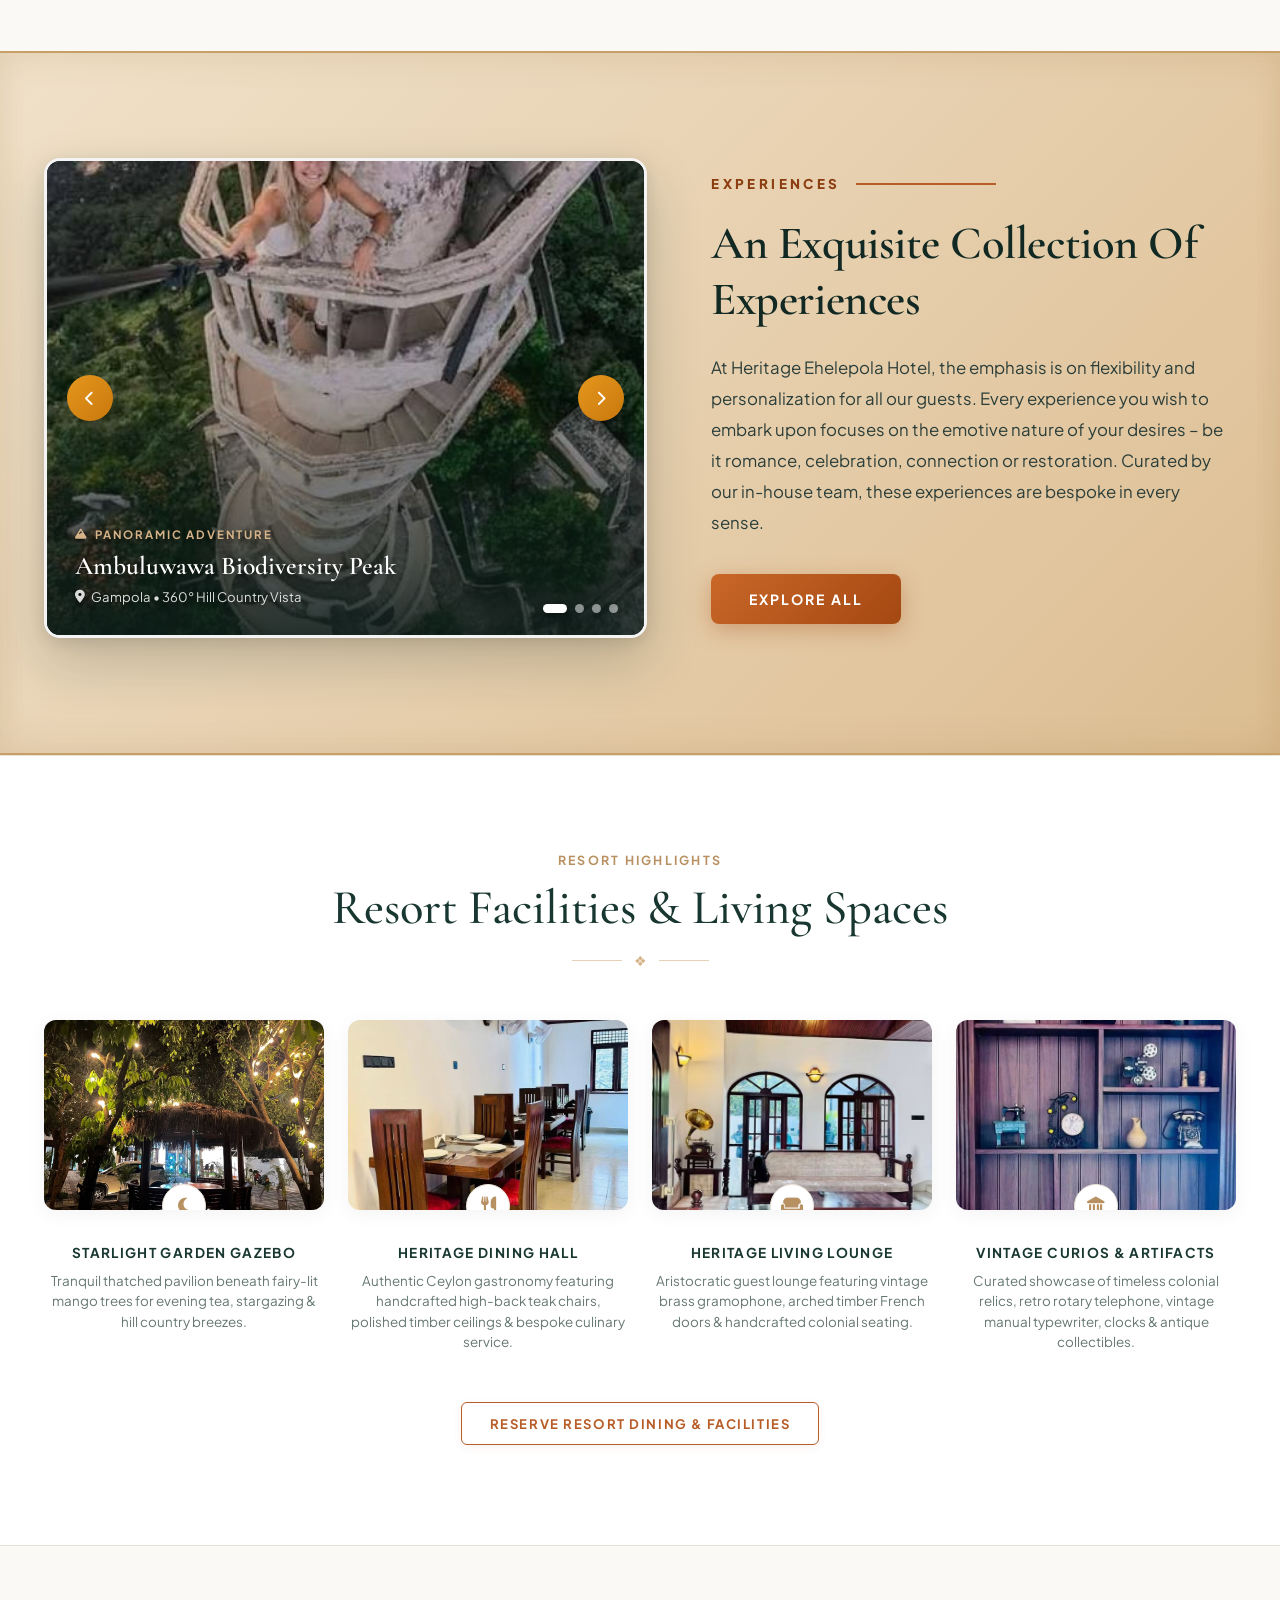
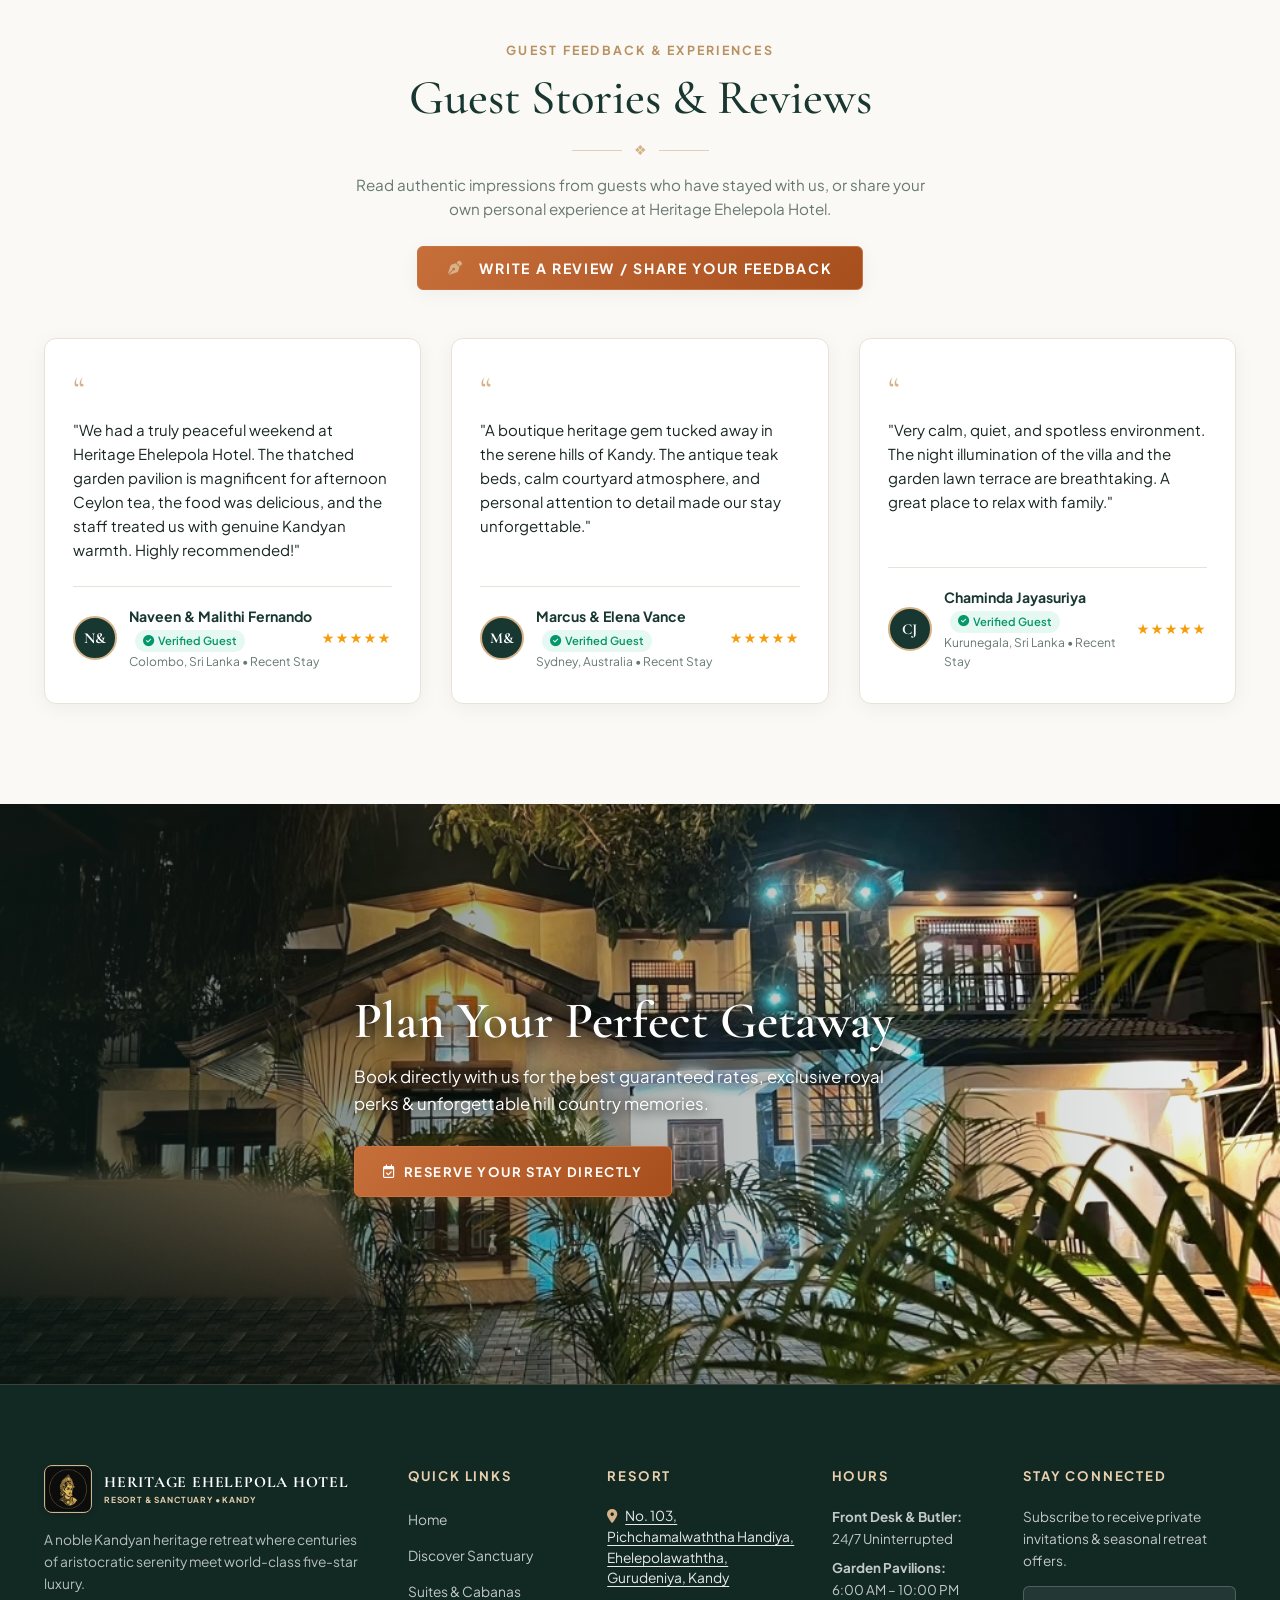
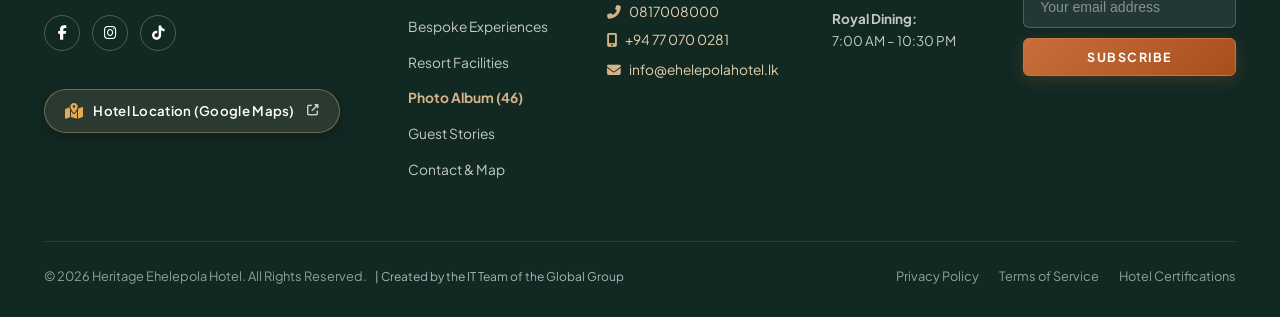
==== commit 30710d71: "fix(footer): update footer credits text to Created by the IT Team of the Global Group" ====
--- a/index.html
+++ b/index.html
@@ -835,7 +835,7 @@
       <div class="haven-footer-bottom">
         <div>
           <span>&copy; 2026 Heritage Ehelepola Hotel. All Rights Reserved.</span>
-          <span class="footer-credit" style="font-size: 0.75rem; color: rgba(255, 255, 255, 0.65); margin-left: 6px;">| Created by the IT group of the Global Group</span>
+          <span class="footer-credit" style="font-size: 0.75rem; color: rgba(255, 255, 255, 0.65); margin-left: 6px;">| Created by the IT Team of the Global Group</span>
         </div>
         <div style="display: flex; gap: 20px;">
           <a href="#">Privacy Policy</a>
